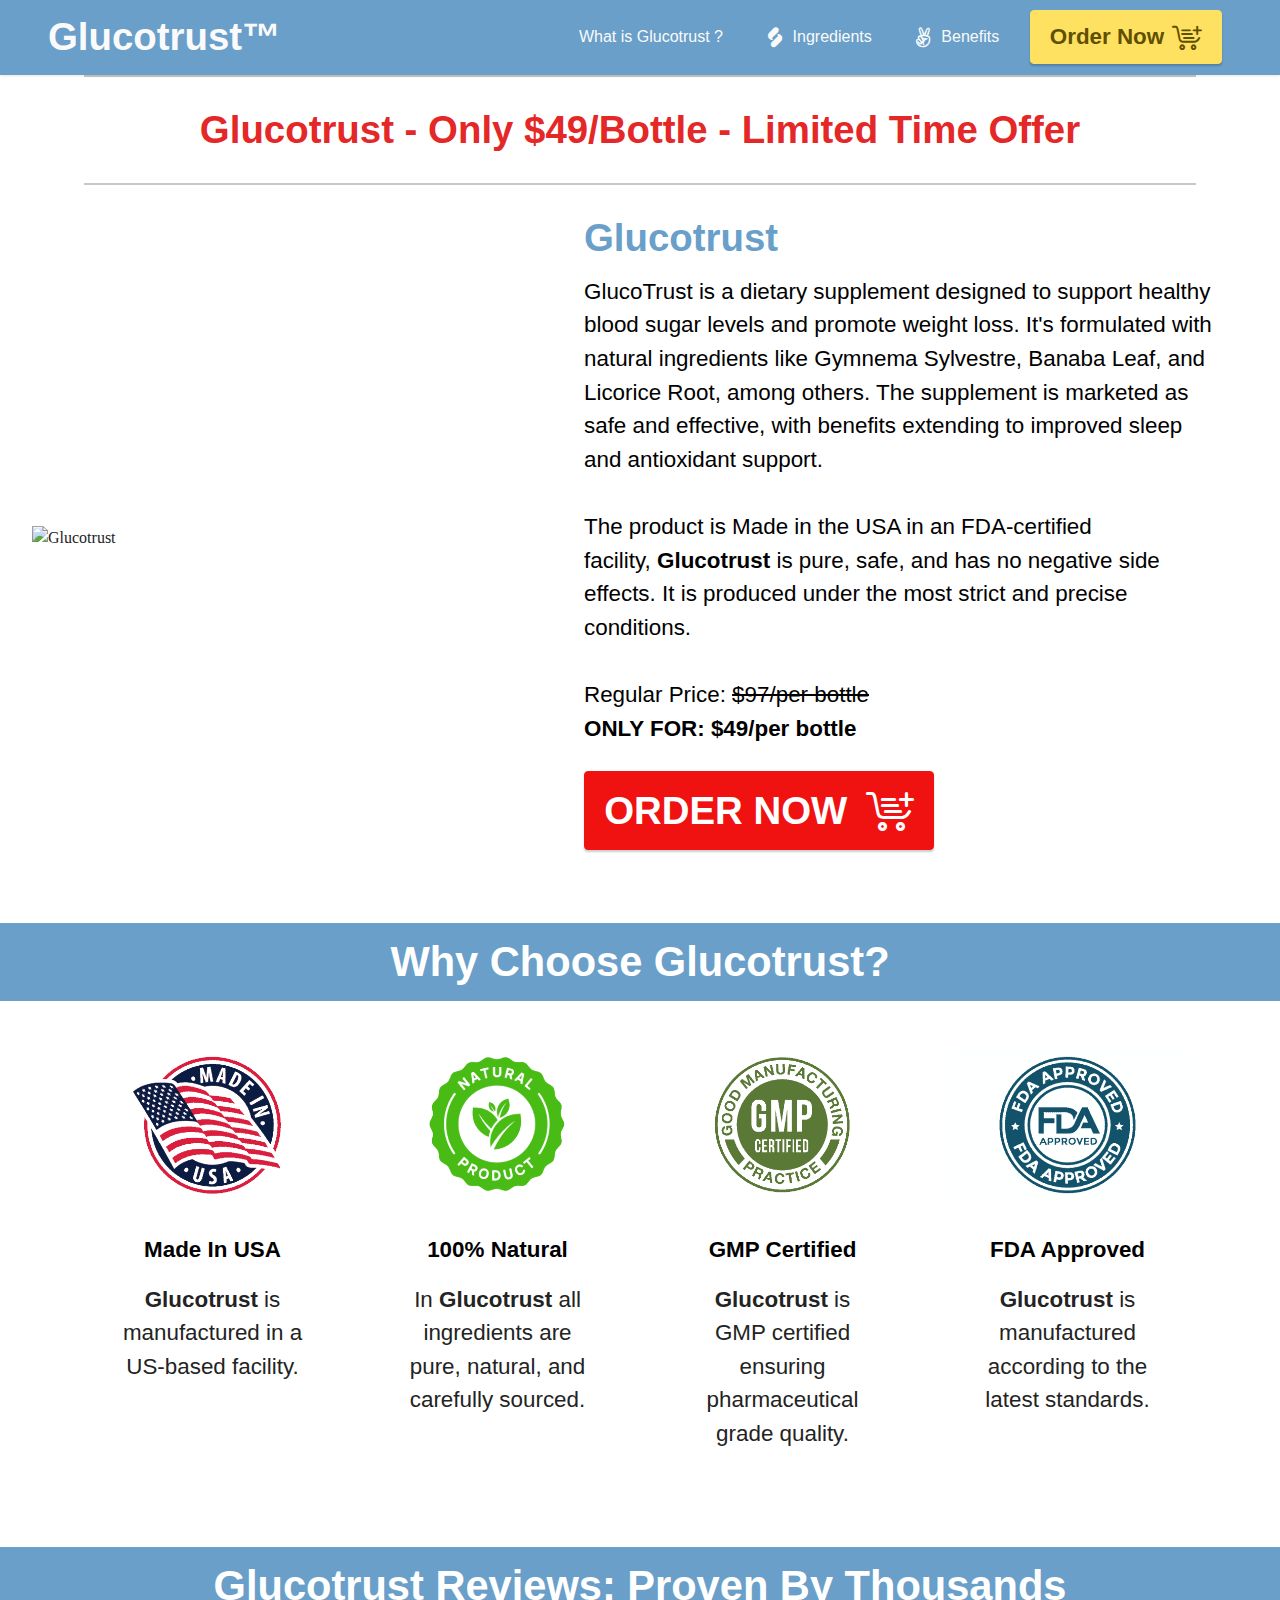
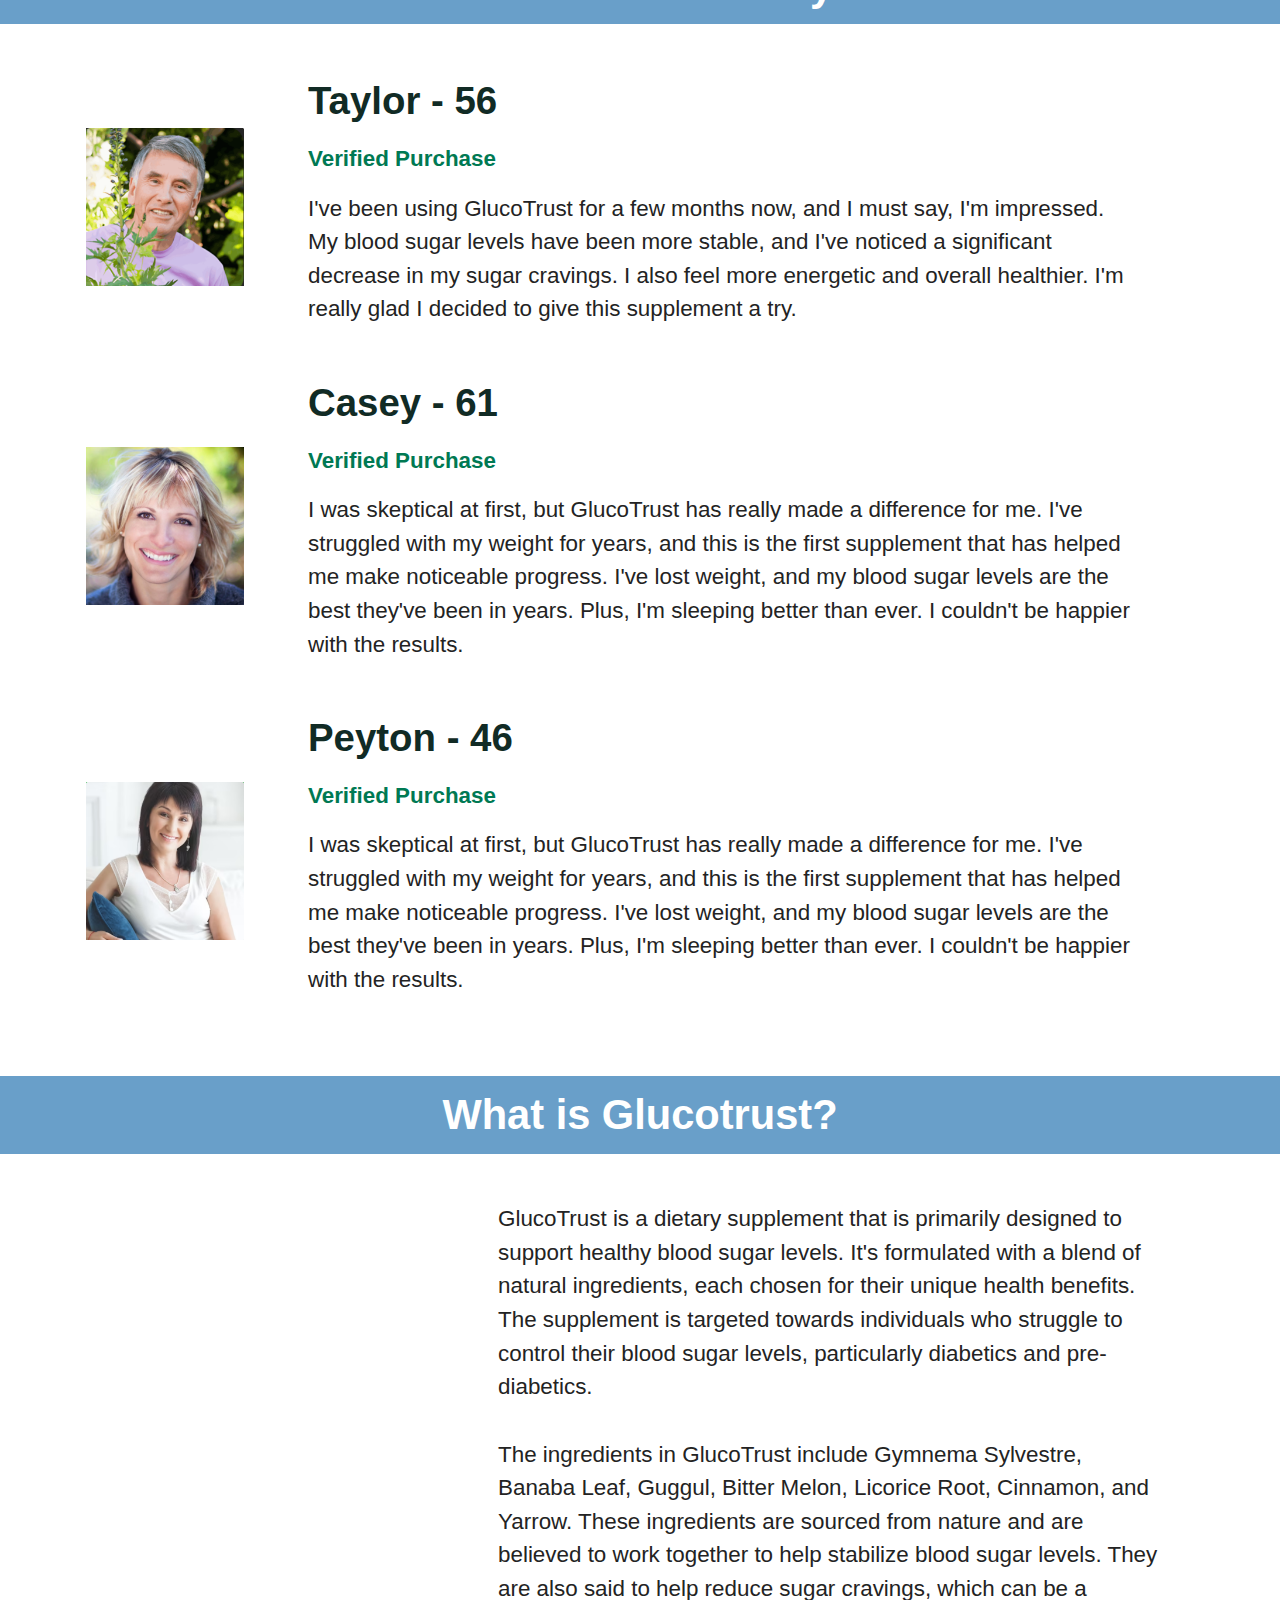
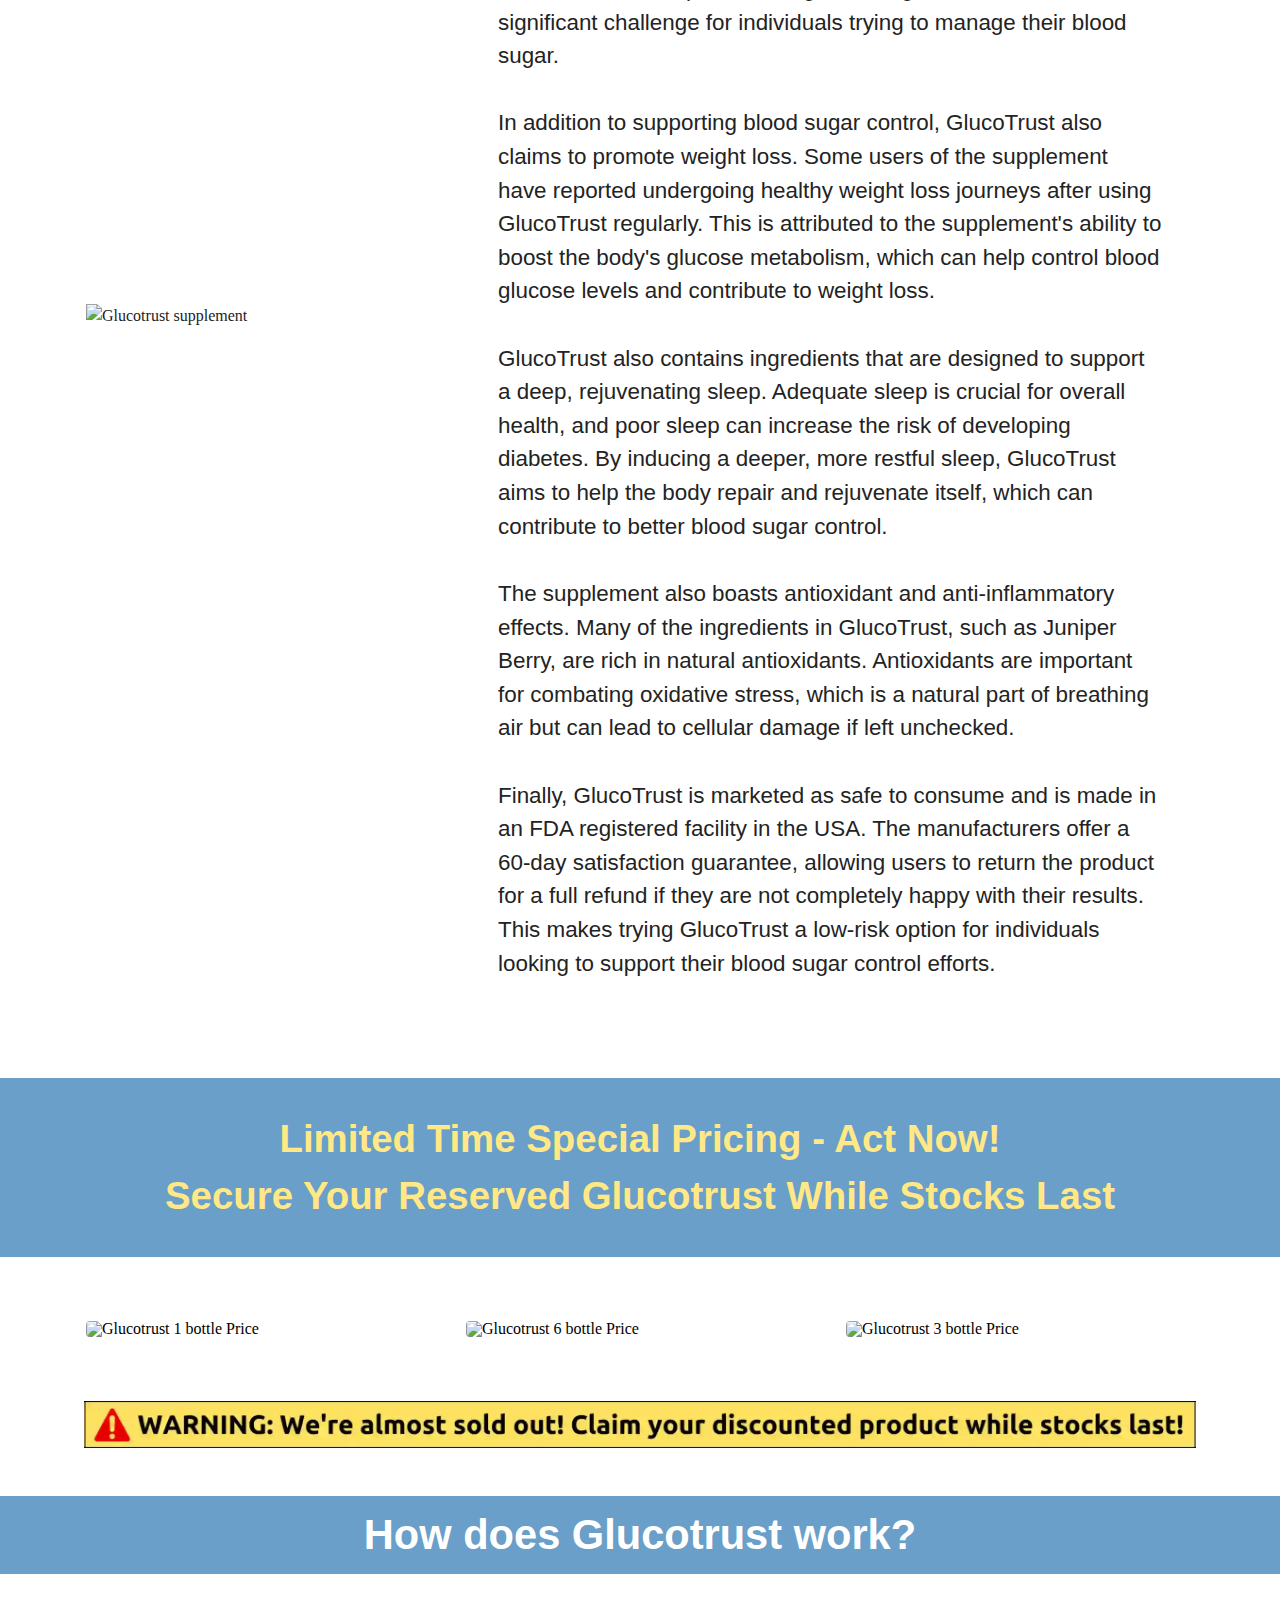
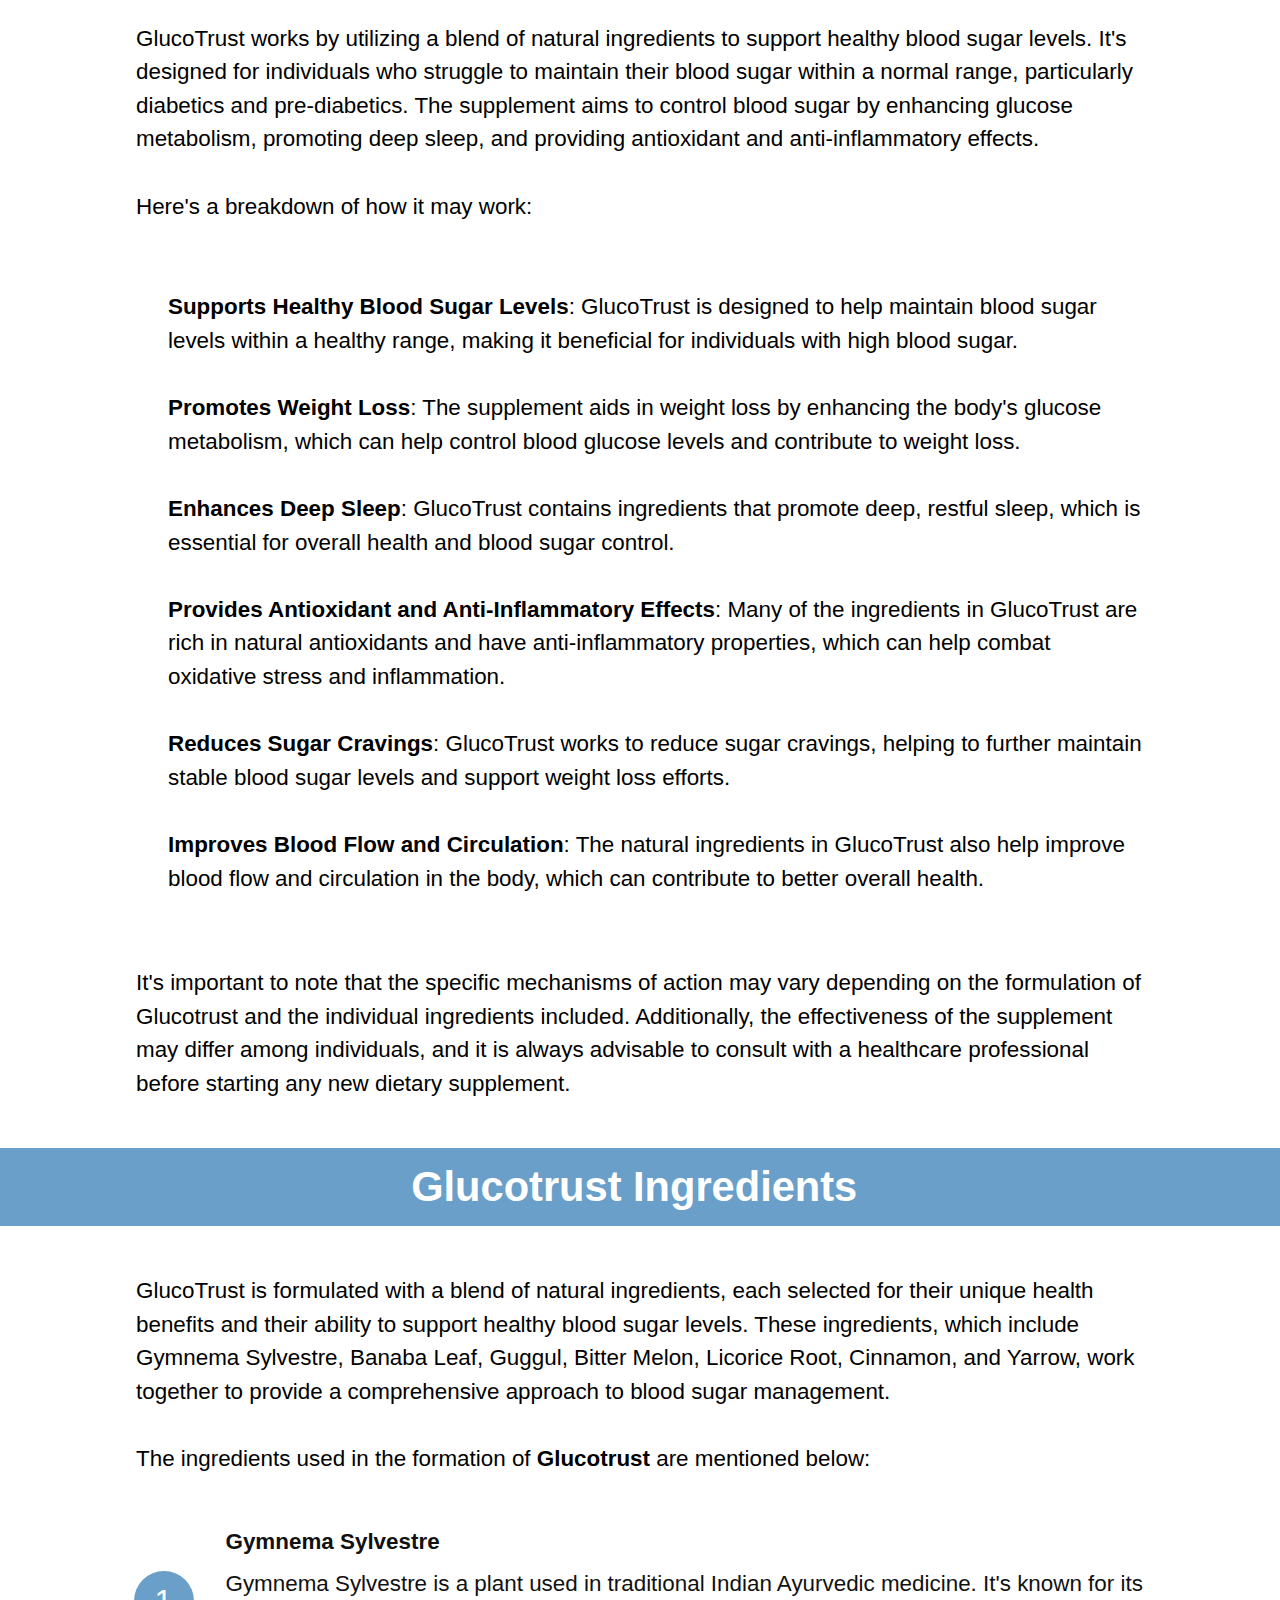
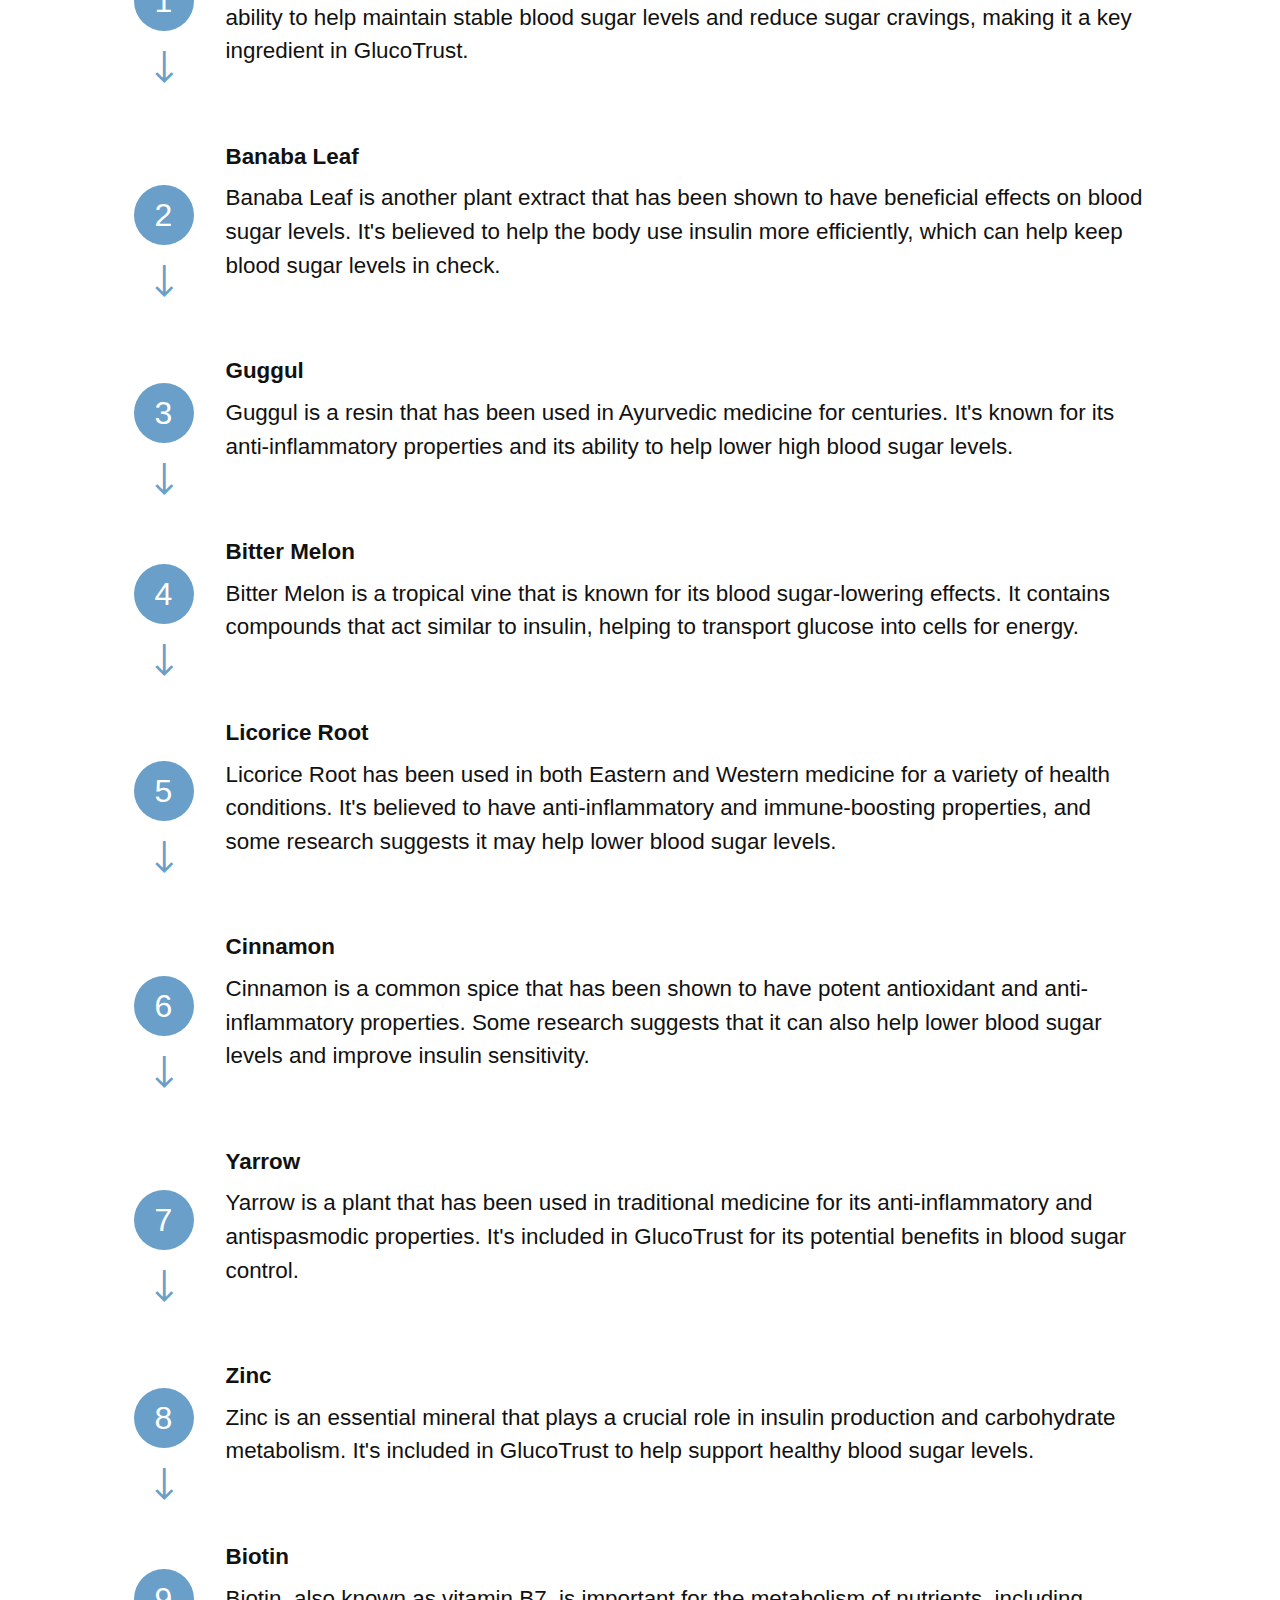
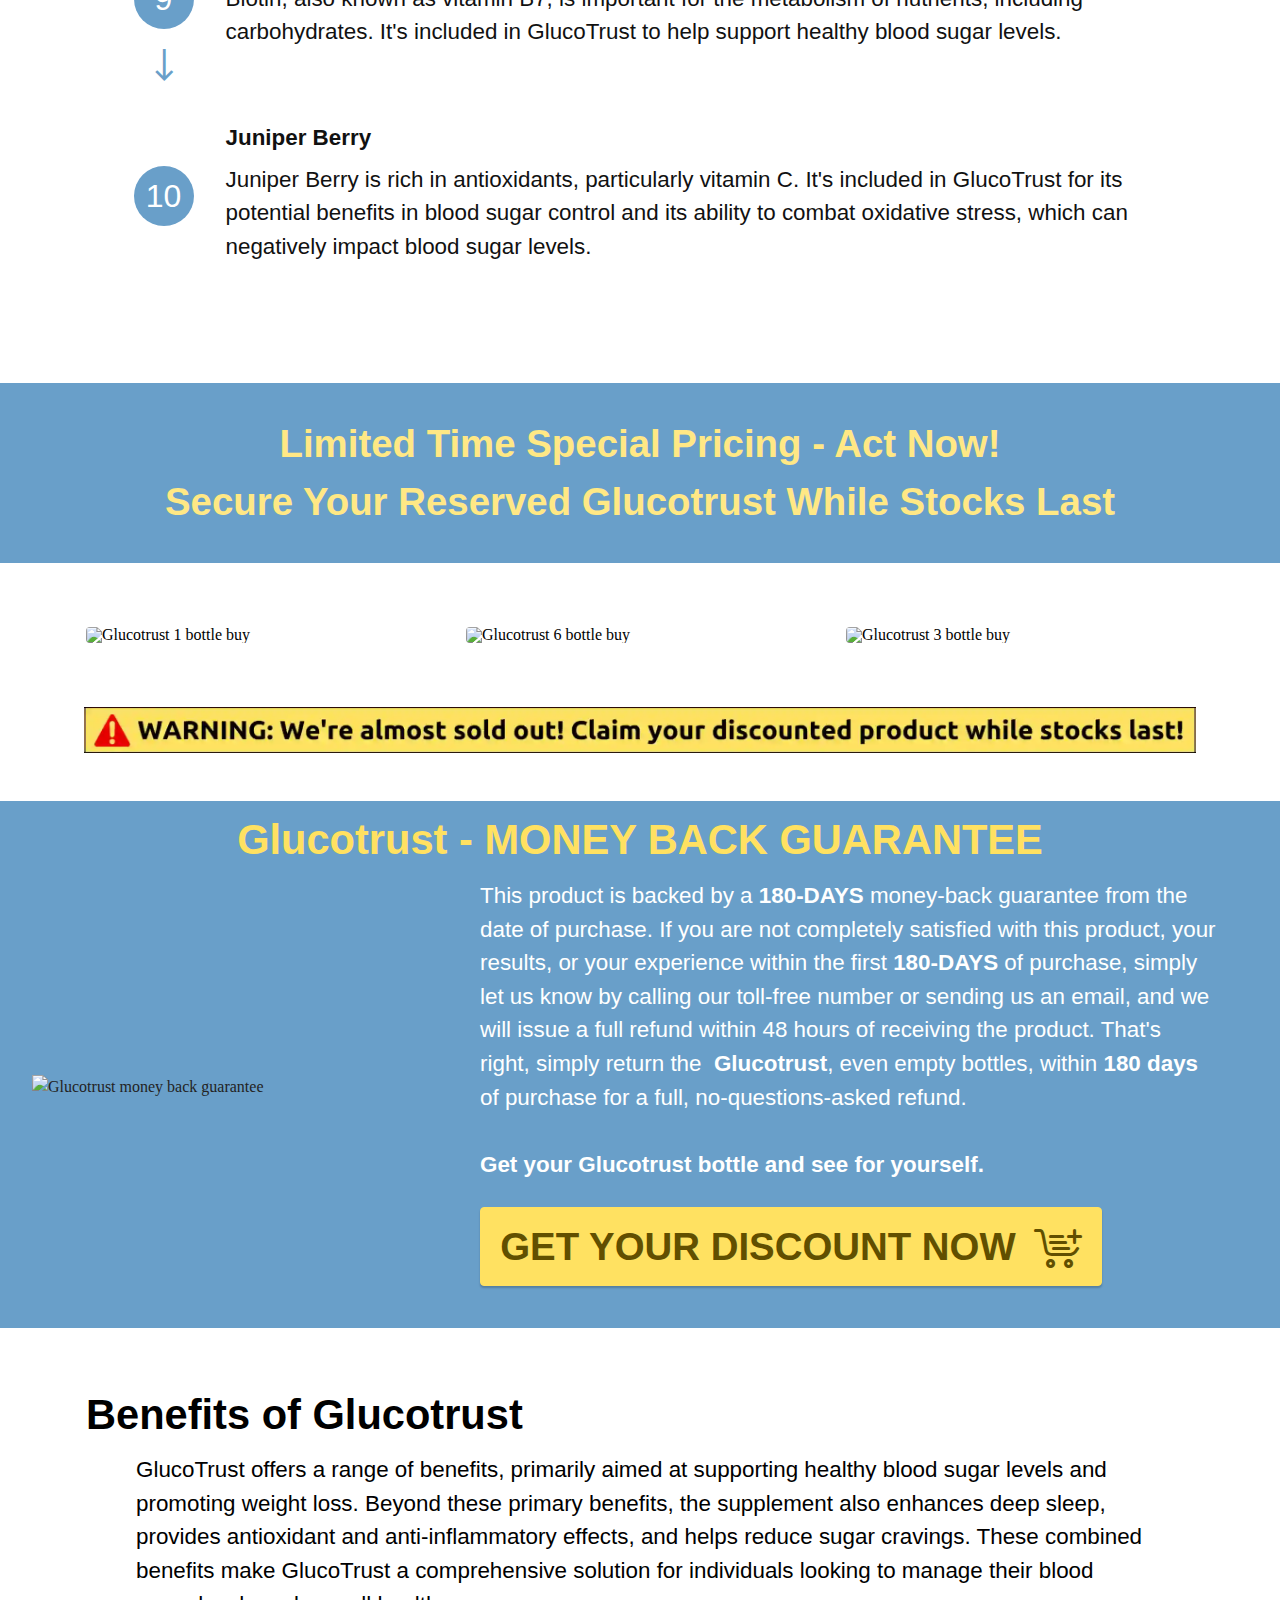
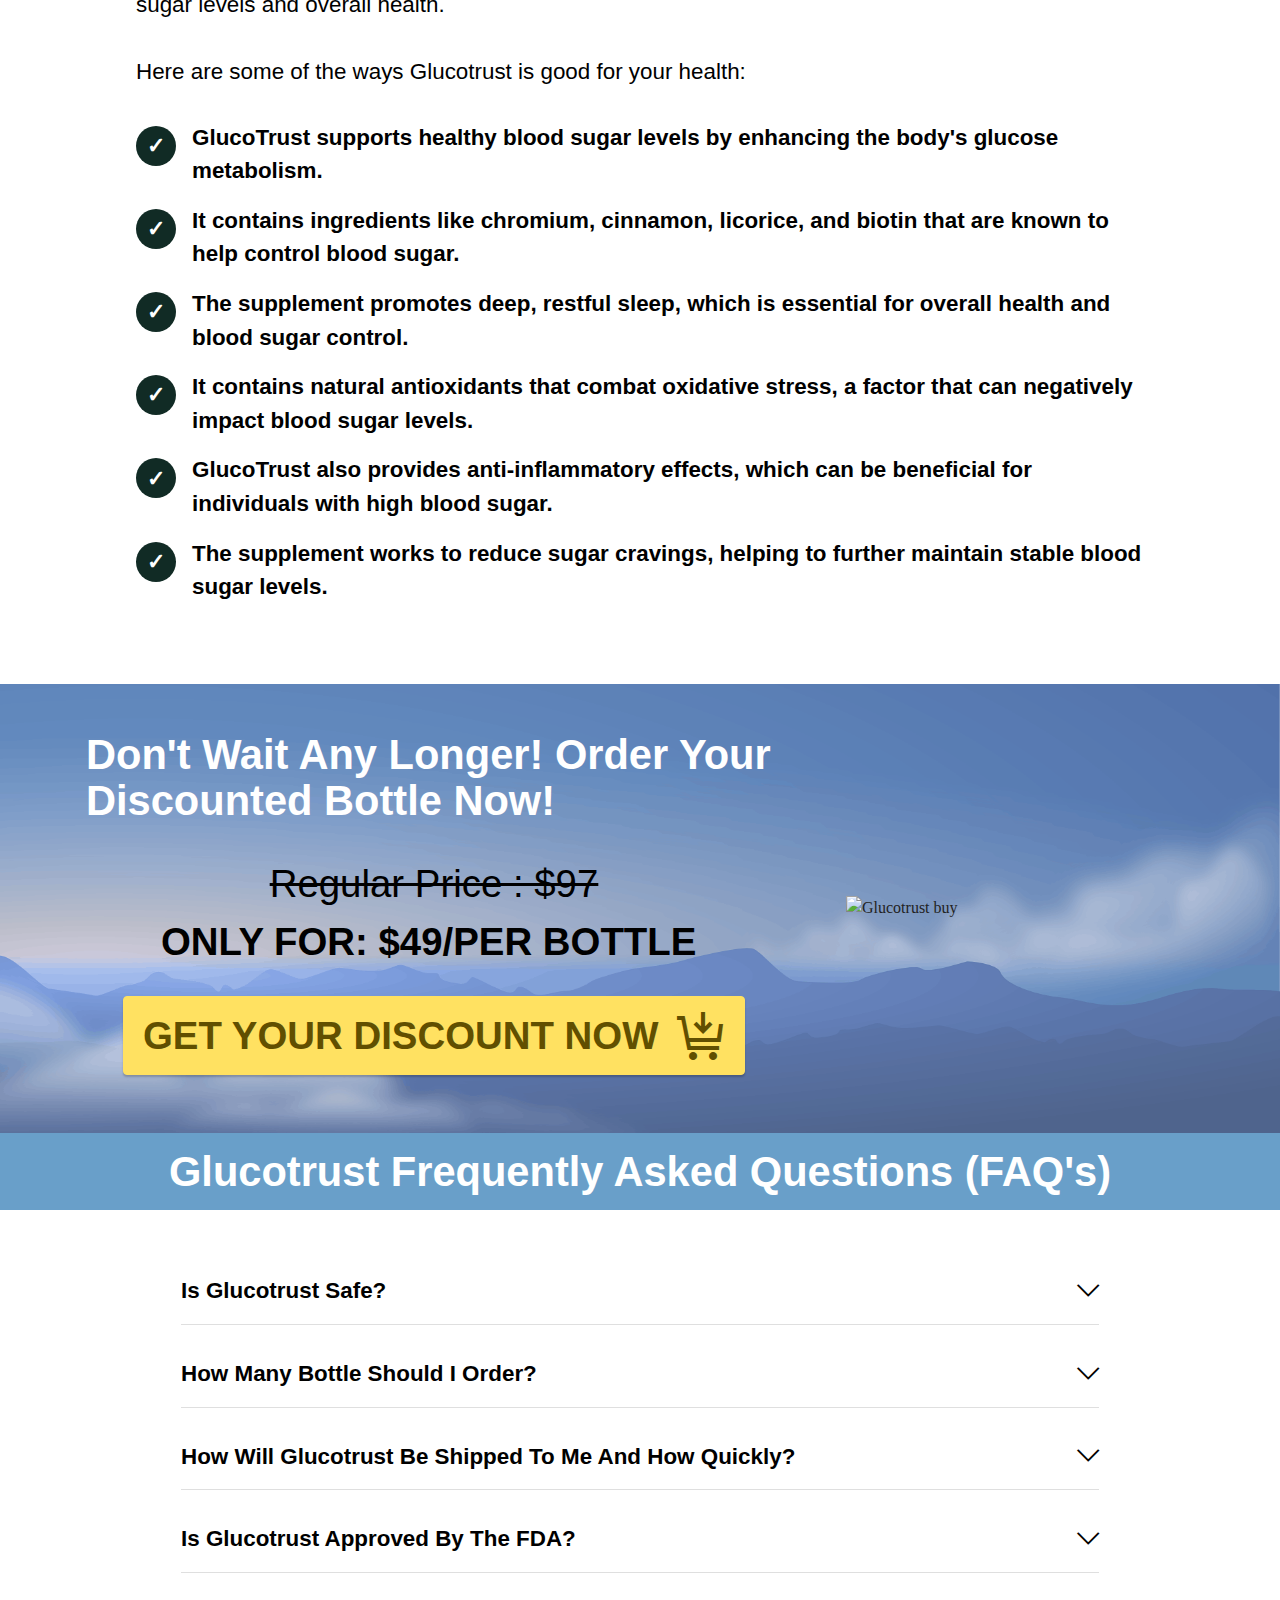
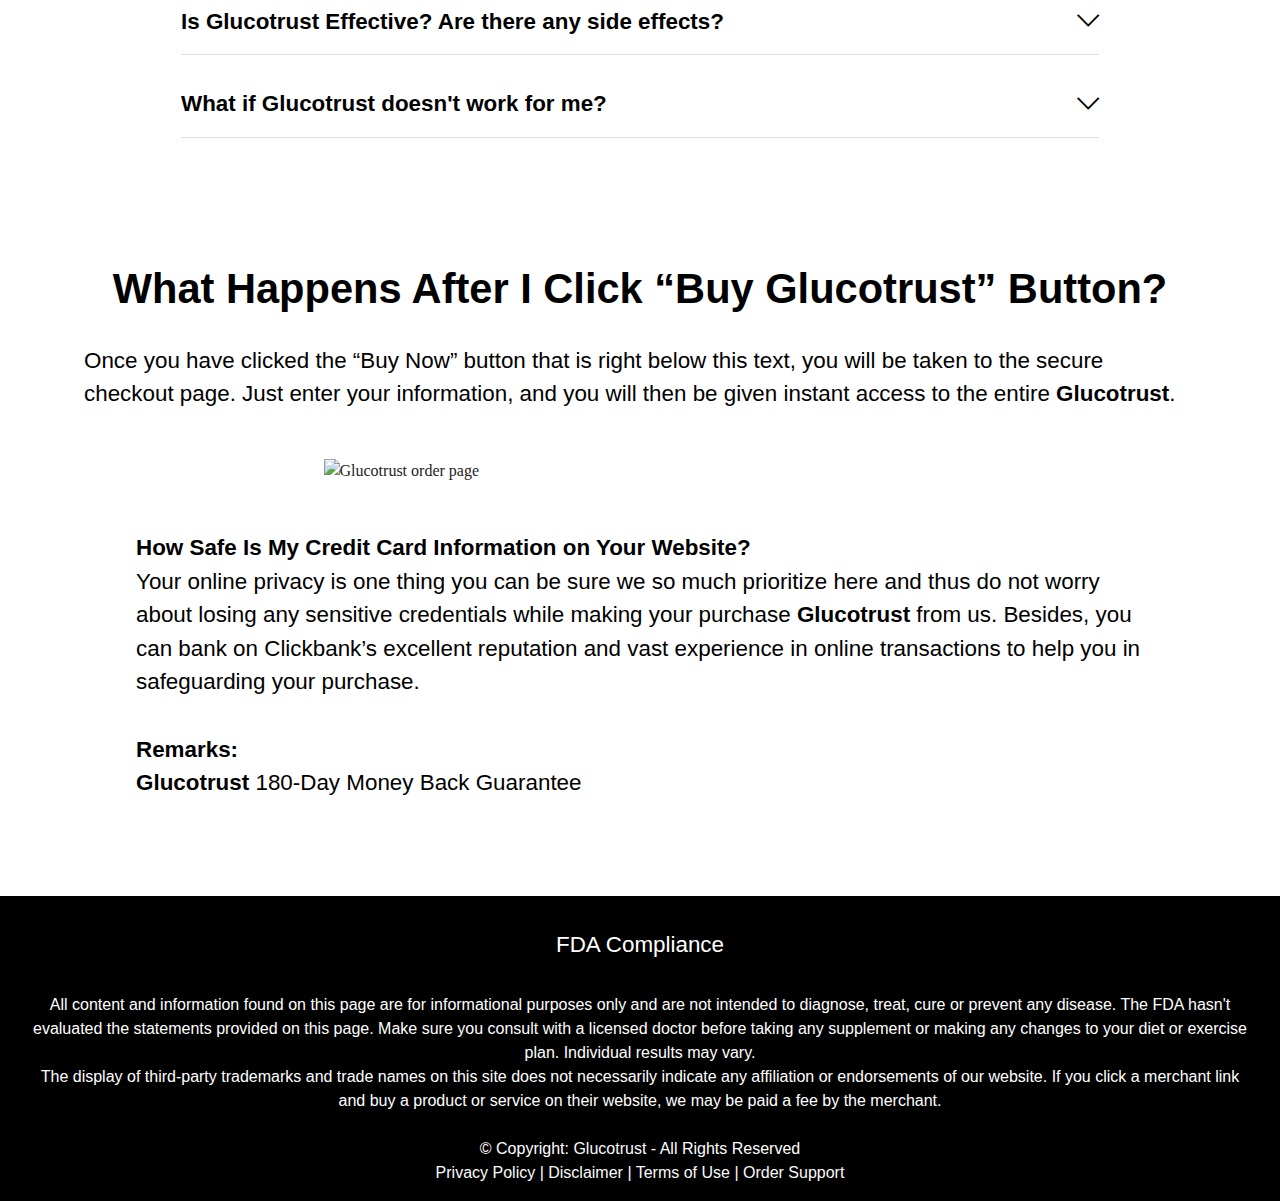
==== index.html @ 043459b4 "Add files via upload" ====
﻿<!DOCTYPE html>
<html>
  <head>
    <meta charset="UTF-8" />
    <meta http-equiv="X-UA-Compatible" content="IE=edge" />
    <meta name="twitter:card" content="summary_large_image" />
    <meta name="twitter:image:src" content="assets/images/index-meta.webp" />
    <meta property="og:image" content="assets/images/index-meta.webp" />
    <meta
      name="twitter:title"
      content="Glucotrust® - $49/Bottle | Blood Sugar Supplement"
    />
    <meta
      name="viewport"
      content="width=device-width, initial-scale=1, minimum-scale=1"
    />
    <link
      rel="shortcut icon"
      href="assets/images/health.png"
      type="image/x-icon"
    />
    <meta name="description" content="GlucoTrust is a natural blood sugar support dietary supplement that helps control glucose levels by combining plant extracts, vitamins, and minerals. Order now!" />

    <meta
      name="keywords"
      content="Glucotrust, Glucotrust supplement, buy Glucotrust"
    />
    <meta http-equiv="content-language" content="en-US" />
    <meta name="referrer" content="no-referrer" />

    <title>Glucotrust® - $49/Bottle | Blood Sugar Supplement</title>
    <link
      rel="stylesheet"
      href="assets/web/assets/mobirise-icons2/mobirise2.css"
    />
    <link
      rel="stylesheet"
      href="assets/web/assets/mobirise-icons-bold/mobirise-icons-bold.css"
    />
    <link
      rel="stylesheet"
      href="assets/web/assets/mobirise-icons/mobirise-icons.css"
    />
    <link rel="stylesheet" href="assets/bootstrap/css/bootstrap.min.css" />
    <link rel="stylesheet" href="assets/bootstrap/css/bootstrap-grid.min.css" />
    <link
      rel="stylesheet"
      href="assets/bootstrap/css/bootstrap-reboot.min.css"
    />
    <link rel="stylesheet" href="assets/parallax/jarallax.css" />
    <link rel="stylesheet" href="assets/dropdown/css/style.css" />
    <link rel="stylesheet" href="assets/socicon/css/styles.css" />
    <link rel="stylesheet" href="assets/theme/css/style.css" />
    <link
      rel="preload"
      href="css?family=Open+Sans:300,400,500,600,700,800,300i,400i,500i,600i,700i,800i&display=swap"
      as="style"
      onload="this.onload=null;this.rel='stylesheet'"
    />
    <noscript
      ><link
        rel="stylesheet"
        href="css?family=Open+Sans:300,400,500,600,700,800,300i,400i,500i,600i,700i,800i&display=swap"
    /></noscript>
    <link
      rel="preload"
      as="style"
      href="assets/mobirise/css/mbr-additional.css"
    />
    <link
      rel="stylesheet"
      href="assets/mobirise/css/mbr-additional.css"
      type="text/css"
    />
  </head>
  <body>
    <!-- Analytics -->
<!-- Google tag (gtag.js) -->
<script async src="https://www.googletagmanager.com/gtag/js?id=G-0FQEKQXRQW"></script>
<script>
  window.dataLayer = window.dataLayer || [];
  function gtag(){dataLayer.push(arguments);}
  gtag('js', new Date());

  gtag('config', 'G-0FQEKQXRQW');
</script>
    <!-- /Analytics -->

    <body
      oncontextmenu="return false"
      onmousedown="return false"
      onselectstart="return false"
    >
      <section
        data-bs-version="5.1"
        class="menu menu2 cid-tq4InqlMVv"
        once="menu"
        id="menu2-5"
      >
        <nav class="navbar navbar-dropdown navbar-expand-lg">
          <div class="container-fluid">
            <div class="navbar-brand">
              <span class="navbar-caption-wrap"
                ><a
                  class="navbar-caption text-white text-primary display-5"
                  href="https://glucotrust-my.com"
                  >Glucotrust™</a
                ></span
              >
            </div>
            <button
              class="navbar-toggler"
              type="button"
              data-toggle="collapse"
              data-bs-toggle="collapse"
              data-target="#navbarSupportedContent"
              data-bs-target="#navbarSupportedContent"
              aria-controls="navbarNavAltMarkup"
              aria-expanded="false"
              aria-label="Toggle navigation"
            >
              <div class="hamburger">
                <span></span>
                <span></span>
                <span></span>
                <span></span>
              </div>
            </button>
            <div class="collapse navbar-collapse" id="navbarSupportedContent">
              <ul class="navbar-nav nav-dropdown" data-app-modern-menu="true">
                <li class="nav-item">
                  <a
                    class="nav-link link text-white text-primary display-4"
                    href="https://glucotrust-my.coml#header2-2q"
                    >What is&nbsp;Glucotrust ?</a
                  >
                </li>
                <li class="nav-item">
                  <a
                    class="nav-link link text-white text-primary display-4"
                    href="https://glucotrust-my.coml#header2-2t"
                    ><span
                      class="socicon socicon-splice mbr-iconfont mbr-iconfont-btn"
                    ></span
                    >Ingredients</a
                  >
                </li>
                <li class="nav-item">
                  <a
                    class="nav-link link text-white text-primary display-4"
                    href="https://glucotrust-my.coml#header2-2v"
                    ><span
                      class="socicon socicon-angellist mbr-iconfont mbr-iconfont-btn"
                    ></span
                    >Benefits</a
                  >
                </li>
              </ul>

              <div class="navbar-buttons mbr-section-btn">
                <a class="btn btn-warning display-7" href="https://b81caueslr9r9y0dvgefvj4q0o.hop.clickbank.net" rel="nofollow"
                  ><span
                    class="mbrib-cart-add mbr-iconfont mbr-iconfont-btn"
                    style="font-size: 30px"
                  ></span
                  >Order Now</a
                >
              </div>
            </div>
          </div>
        </nav>
      </section>

      <section
        data-bs-version="5.1"
        class="content6 cid-tsIXAr6c7N"
        id="content6-4b"
      >
        <div class="container-fluid">
          <div class="row justify-content-center">
            <div class="col-md-12 col-lg-11">
              <hr class="line" />
              <p class="mbr-text align-center mbr-fonts-style my-4 display-5">
                <strong
                  >Glucotrust&nbsp;- Only $49/Bottle - Limited Time
                  Offer</strong
                >
              </p>
              <hr class="line" />
            </div>
          </div>
        </div>
      </section>

      <section
        data-bs-version="5.1"
        class="header11 cid-tq4NTAJ2mP"
        id="header11-8"
      >
        <div class="container-fluid">
          <div class="row justify-content-center">
            <div class="col-12 col-md-5 image-wrapper">
              <img
                class="w-100"
                src="assets/images/Glucotrust.png"
                alt="Glucotrust"
              />
            </div>
            <div class="col-12 col-md">
              <div class="text-wrapper text-center">
                <h1 class="mbr-section-title mbr-fonts-style mb-3 display-1">
                  <strong>Glucotrust</strong>
                </h1>
                <p class="mbr-text mbr-fonts-style display-7">
                  GlucoTrust is a dietary supplement designed to support healthy blood sugar levels and promote weight loss. It's formulated with natural ingredients like Gymnema Sylvestre, Banaba Leaf, and Licorice Root, among others. The supplement is marketed as safe and effective, with benefits extending to improved sleep and antioxidant support.<br /><br />The product is Made in the USA in
                  an FDA-certified facility,&nbsp;<strong>Glucotrust</strong>
                  is pure, safe, and has no negative side effects. It is
                  produced under the most strict and precise conditions.
                  <br /><br />Regular Price:&nbsp;<strike
                    >$97/per bottle</strike
                  ><br /><strong
                    >ONLY FOR:&nbsp;$49/per bottle<br
                  /></strong>
                </p>
                <div class="mbr-section-btn mt-3">
                  <a
                    class="btn btn-secondary display-5"
                    href="https://b81caueslr9r9y0dvgefvj4q0o.hop.clickbank.net" rel="nofollow"
                    ><span
                      class="mbrib-cart-add mbr-iconfont mbr-iconfont-btn"
                    ></span
                    >ORDER NOW&nbsp;</a
                  >
                </div>
              </div>
            </div>
          </div>
        </div>
      </section>

      <section
        data-bs-version="5.1"
        class="header2 cid-tqcdVhYjRP"
        id="header2-2p"
      >
        <div class="container">
          <div class="row">
            <div class="col-12 col-lg-12">
              <h2 class="mbr-section-subtitle mbr-fonts-style mb-3 display-2">
                <strong>Why Choose Glucotrust?</strong>
              </h2>
            </div>
          </div>
        </div>
      </section>

      <section
        data-bs-version="5.1"
        class="gallery3 cid-tq9zEIxjoB"
        id="gallery3-1s"
      >
        <div class="container">
          <div class="row mt-4">
            <div class="item features-image сol-12 col-md-6 col-lg-3 active">
              <div class="item-wrapper">
                <div class="item-img">
                  <img
                    src="assets/images/made-in-usa.png"
                    alt="Glucotrust made in USA"
                  />
                </div>
                <div class="item-content">
                  <h5 class="item-title mbr-fonts-style display-7">
                    <strong>Made In USA</strong>
                  </h5>

                  <p class="mbr-text mbr-fonts-style mt-3 display-7">
                    <strong>Glucotrust</strong>&nbsp;is manufactured in a
                    US-based facility.
                  </p>
                </div>
              </div>
            </div>
            <div class="item features-image сol-12 col-md-6 col-lg-3">
              <div class="item-wrapper">
                <div class="item-img">
                  <img
                    src="assets/images/natural-product.png"
                    alt="Glucotrust all natural "
                    data-slide-to="1"
                    data-bs-slide-to="1"
                  />
                </div>
                <div class="item-content">
                  <h5 class="item-title mbr-fonts-style display-7">
                    <strong>100% Natural</strong>
                  </h5>

                  <p class="mbr-text mbr-fonts-style mt-3 display-7">
                    In <strong>Glucotrust</strong>&nbsp;all ingredients are
                    pure, natural, and carefully sourced.
                  </p>
                </div>
              </div>
            </div>
            <div class="item features-image сol-12 col-md-6 col-lg-3">
              <div class="item-wrapper">
                <div class="item-img">
                  <img
                    src="assets/images/gmp-certified.png"
                    alt="Glucotrust GMP certified"
                    data-slide-to="2"
                    data-bs-slide-to="2"
                  />
                </div>
                <div class="item-content">
                  <h5 class="item-title mbr-fonts-style display-7">
                    <strong
                      ><a
                        href="https://en.wikipedia.org/wiki/Good_manufacturing_practice"
                        class="text-primary"
                        target="_blank"
                        ><b>GMP</b></a
                      >
                      Certified</strong
                    >
                  </h5>

                  <p class="mbr-text mbr-fonts-style mt-3 display-7">
                    <strong>Glucotrust</strong>&nbsp;is GMP certified
                    ensuring pharmaceutical grade quality.
                  </p>
                </div>
              </div>
            </div>

            <div class="item features-image сol-12 col-md-6 col-lg-3">
              <div class="item-wrapper">
                <div class="item-img">
                  <img
                    src="assets/images/fda-approved.png"
                    alt="Glucotrust FDA approved "
                    title=""
                  />
                </div>
                <div class="item-content">
                  <h5 class="item-title mbr-fonts-style display-7">
                    <strong
                      ><a
                        href="https://www.usa.gov/federal-agencies/food-and-drug-administration"
                        class="text-primary"
                        target="_blank"
                        ><b>FDA</b></a
                      >
                      Approved</strong
                    >
                  </h5>

                  <p class="mbr-text mbr-fonts-style mt-3 display-7">
                    <strong>Glucotrust&nbsp;</strong>is manufactured
                    according to the latest standards.
                  </p>
                </div>
              </div>
            </div>
          </div>
        </div>
      </section>

      <section
        data-bs-version="5.1"
        class="header2 cid-tqcaJFzJom"
        id="header2-2o"
      >
        <div class="container">
          <div class="row">
            <div class="col-12 col-lg-12">
              <h2 class="mbr-section-subtitle mbr-fonts-style mb-3 display-2">
                <strong>Glucotrust Reviews: Proven By Thousands</strong>
              </h2>
            </div>
          </div>
        </div>
      </section>

      <section
        data-bs-version="5.1"
        class="team2 cid-tsB1ofKIXZ"
        xmlns="http://www.w3.org/1999/html"
        id="team2-44"
      >
        <div class="container">
          <div class="card">
            <div class="card-wrapper">
              <div class="row align-items-center">
                <div class="col-12 col-md-2">
                  <div class="image-wrapper">
                    <img
                      src="assets/images/taylor.png"
                      alt="Glucotrust customer reviews"
                    />
                  </div>
                </div>
                <div class="col-12 col-md">
                  <div class="card-box">
                    <h5 class="card-title mbr-fonts-style m-0 mb-3 display-5">
                      <strong>Taylor - 56</strong>
                    </h5>
                    <h6 class="card-subtitle mbr-fonts-style mb-3 display-7">
                      <strong>Verified Purchase</strong>
                    </h6>
                    <p class="mbr-text mbr-fonts-style display-7">
                      I've been using GlucoTrust for a few months now, and I must say, I'm impressed. My blood sugar levels have been more stable, and I've noticed a significant decrease in my sugar cravings. I also feel more energetic and overall healthier. I'm really glad I decided to give this supplement a try.
                    </p>
                  </div>
                </div>
              </div>
            </div>
          </div>
          <div class="card">
            <div class="card-wrapper">
              <div class="row align-items-center">
                <div class="col-12 col-md-2">
                  <div class="image-wrapper">
                    <img
                      src="assets/images/casey.png"
                      alt="Glucotrust reviews "
                    />
                  </div>
                </div>
                <div class="col-12 col-md">
                  <div class="card-box">
                    <h5 class="card-title mbr-fonts-style m-0 mb-3 display-5">
                      <strong>Casey - 61</strong>
                    </h5>
                    <h6 class="card-subtitle mbr-fonts-style mb-3 display-7">
                      <strong>Verified Purchase</strong>
                    </h6>
                    <p class="mbr-text mbr-fonts-style display-7">
                      I was skeptical at first, but GlucoTrust has really made a difference for me. I've struggled with my weight for years, and this is the first supplement that has helped me make noticeable progress. I've lost weight, and my blood sugar levels are the best they've been in years. Plus, I'm sleeping better than ever. I couldn't be happier with the results.
                    </p>
                  </div>
                </div>
              </div>
            </div>
          </div>
          <div class="card">
            <div class="card-wrapper">
              <div class="row align-items-center">
                <div class="col-12 col-md-2">
                  <div class="image-wrapper">
                    <img
                      src="assets/images/peyton.png"
                      alt="Glucotrust review 2"
                    />
                  </div>
                </div>
                <div class="col-12 col-md">
                  <div class="card-box">
                    <h5 class="card-title mbr-fonts-style m-0 mb-3 display-5">
                      <div><strong>Peyton - 46</strong></div>
                      <div><strong> </strong></div>
                      <div></div>
                    </h5>
                    <h6 class="card-subtitle mbr-fonts-style mb-3 display-7">
                      <strong>Verified Purchase</strong>
                    </h6>
                    <p class="mbr-text mbr-fonts-style display-7">
                      I was skeptical at first, but GlucoTrust has really made a difference for me. I've struggled with my weight for years, and this is the first supplement that has helped me make noticeable progress. I've lost weight, and my blood sugar levels are the best they've been in years. Plus, I'm sleeping better than ever. I couldn't be happier with the results.
                    </p>
                  </div>
                </div>
              </div>
            </div>
          </div>
        </div>
      </section>

      <section
        data-bs-version="5.1"
        class="header2 cid-tqcdW1X7Q0"
        id="header2-2q"
      >
        <div class="container">
          <div class="row justify-content-center">
            <div class="col-12 col-lg-12">
              <h2 class="mbr-section-subtitle mbr-fonts-style mb-3 display-2">
                <strong>What is Glucotrust?</strong>
              </h2>
            </div>
          </div>
        </div>
      </section>

      <section
        data-bs-version="5.1"
        class="header11 cid-tq5ciUdmyc"
        id="header11-k"
      >
        <div class="container">
          <div class="row justify-content-center">
            <div class="col-12 col-md-4 image-wrapper">
              <img
                class="w-100"
                src="assets/images/Glucotrust-supplement.png"
                alt="Glucotrust supplement "
              />
            </div>
            <div class="col-12 col-md">
              <div class="text-wrapper text-center">
                <p class="mbr-text mbr-fonts-style display-7">
                   GlucoTrust is a dietary supplement that is primarily designed to support healthy blood sugar levels. It's formulated with a blend of natural ingredients, each chosen for their unique health benefits. The supplement is targeted towards individuals who struggle to control their blood sugar levels, particularly diabetics and pre-diabetics.<br /><br />
                   The ingredients in GlucoTrust include Gymnema Sylvestre, Banaba Leaf, Guggul, Bitter Melon, Licorice Root, Cinnamon, and Yarrow. These ingredients are sourced from nature and are believed to work together to help stabilize blood sugar levels. They are also said to help reduce sugar cravings, which can be a significant challenge for individuals trying to manage their blood sugar.<br /><br />
                   In addition to supporting blood sugar control, GlucoTrust also claims to promote weight loss. Some users of the supplement have reported undergoing healthy weight loss journeys after using GlucoTrust regularly. This is attributed to the supplement's ability to boost the body's glucose metabolism, which can help control blood glucose levels and contribute to weight loss.<br /><br />
                   GlucoTrust also contains ingredients that are designed to support a deep, rejuvenating sleep. Adequate sleep is crucial for overall health, and poor sleep can increase the risk of developing diabetes. By inducing a deeper, more restful sleep, GlucoTrust aims to help the body repair and rejuvenate itself, which can contribute to better blood sugar control.<br /><br />
                   The supplement also boasts antioxidant and anti-inflammatory effects. Many of the ingredients in GlucoTrust, such as Juniper Berry, are rich in natural antioxidants. Antioxidants are important for combating oxidative stress, which is a natural part of breathing air but can lead to cellular damage if left unchecked.<br /><br />
                   Finally, GlucoTrust is marketed as safe to consume and is made in an FDA registered facility in the USA. The manufacturers offer a 60-day satisfaction guarantee, allowing users to return the product for a full refund if they are not completely happy with their results. This makes trying GlucoTrust a low-risk option for individuals looking to support their blood sugar control efforts.<br /><br />
                  
                </p>
              </div>
            </div>
          </div>
        </div>
      </section>

      <section
        data-bs-version="5.1"
        class="content4 cid-tq5hnmpgXQ"
        id="content4-r"
      >
        <div class="container">
          <div class="row justify-content-center">
            <div class="title col-md-12 col-lg-12">
              <h3
                class="mbr-section-title mbr-fonts-style align-center mb-4 display-5"
              >
                <strong>Limited Time Special Pricing - Act Now!</strong
                ><br /><strong
                  >Secure Your Reserved Glucotrust While Stocks Last</strong
                >
              </h3>
            </div>
          </div>
        </div>
      </section>

      <section
        data-bs-version="5.1"
        class="gallery3 cid-ts9jmCFnb3"
        id="gallery3-3x"
      >
        <div class="container">
          <div class="row mt-4">
            <div class="item features-image сol-12 col-md-6 col-lg-4">
              <div class="item-wrapper">
                <div class="item-img">
                  <a href="https://b81caueslr9r9y0dvgefvj4q0o.hop.clickbank.net" rel="nofollow"
                    ><img
                      src="assets/images/Glucotrust-price1.png"
                      alt="Glucotrust 1 bottle Price"
                  /></a>
                </div>
              </div>
            </div>
            <div class="item features-image сol-12 col-md-6 col-lg-4">
              <div class="item-wrapper">
                <div class="item-img">
                  <a href="https://b81caueslr9r9y0dvgefvj4q0o.hop.clickbank.net" rel="nofollow"
                    ><img
                      src="assets/images/Glucotrust-price6.png"
                      alt="Glucotrust 6 bottle Price"
                  /></a>
                </div>
              </div>
            </div>
            <div class="item features-image сol-12 col-md-6 col-lg-4">
              <div class="item-wrapper">
                <div class="item-img">
                  <a href="https://b81caueslr9r9y0dvgefvj4q0o.hop.clickbank.net" rel="nofollow"
                    ><img
                      src="assets/images/Glucotrust-price3.png"
                      alt="Glucotrust 3 bottle Price"
                  /></a>
                </div>
              </div>
            </div>
          </div>
        </div>
      </section>

      <section
        data-bs-version="5.1"
        class="image3 cid-tqcleBG8II"
        id="image3-2y"
      >
        <div class="container-fluid">
          <div class="row justify-content-center">
            <div class="col-12 col-lg-11">
              <div class="image-wrapper">
                <img
                  src="assets/images/warning-for-stocks.webp"
                  alt="Glucotrust stocks warning"
                />
              </div>
            </div>
          </div>
        </div>
      </section>

      <section
        data-bs-version="5.1"
        class="header2 cid-tqcdWhOz2N"
        id="header2-2r"
      >
        <div class="container">
          <div class="row">
            <div class="col-12 col-lg-12">
              <h2 class="mbr-section-subtitle mbr-fonts-style mb-3 display-2">
                <strong>How does Glucotrust work?</strong>
              </h2>
            </div>
          </div>
        </div>
      </section>

      <section
        data-bs-version="5.1"
        class="content5 cid-tq5jVQJroy"
        id="content5-s"
      >
        <div class="container-fluid">
          <div class="row justify-content-center">
            <div class="col-md-12 col-lg-10">
              <div class="mbr-text mbr-fonts-style display-7">
                GlucoTrust works by utilizing a blend of natural ingredients to support healthy blood sugar levels. It's designed for individuals who struggle to maintain their blood sugar within a normal range, particularly diabetics and pre-diabetics. The supplement aims to control blood sugar by enhancing glucose metabolism, promoting deep sleep, and providing antioxidant and anti-inflammatory effects.
                <br /><br>
                Here's a breakdown of how it may work:
                <ul>
                  <br />
                  <br />
                  <strong>Supports Healthy Blood Sugar Levels</strong>: GlucoTrust is designed to help maintain blood sugar levels within a healthy range, making it beneficial for individuals with high blood sugar.
                  <br />
                  <br />
                  <strong>Promotes Weight Loss</strong>: The supplement aids in weight loss by enhancing the body's glucose metabolism, which can help control blood glucose levels and contribute to weight loss.
                  <br />
                  <br />
                  <strong>Enhances Deep Sleep</strong>: GlucoTrust contains ingredients that promote deep, restful sleep, which is essential for overall health and blood sugar control.
                  <br />
                  <br />
                  <strong>Provides Antioxidant and Anti-Inflammatory Effects</strong>: Many of the ingredients in GlucoTrust are rich in natural antioxidants and have anti-inflammatory properties, which can help combat oxidative stress and inflammation.
                  <br />
                  <br />
                  <strong>Reduces Sugar Cravings</strong>: GlucoTrust works to reduce sugar cravings, helping to further maintain stable blood sugar levels and support weight loss efforts.
                  <br />
                  <br />
                  <strong>Improves Blood Flow and Circulation</strong>: The natural ingredients in GlucoTrust also help improve blood flow and circulation in the body, which can contribute to better overall health.
                  <br />
                  <br />
                  
                </ul>
                It's important to note that the specific mechanisms
                of action may vary depending on the formulation of Glucotrust
                and the individual ingredients included. Additionally, the
                effectiveness of the supplement may differ among individuals,
                and it is always advisable to consult with a healthcare
                professional before starting any new dietary supplement.
                <br />
              </div>
            </div>
          </div>
        </div>
      </section>

      <section
        data-bs-version="5.1"
        class="header2 cid-tqcdWGxuGb"
        id="header2-2t"
      >
        <div class="container">
          <div class="row">
            <div class="col-12 col-lg-12">
              <h2 class="mbr-section-subtitle mbr-fonts-style mb-3 display-2">
                <strong>Glucotrust Ingredients&nbsp;</strong>
              </h2>
            </div>
          </div>
        </div>
      </section>

      <section
        data-bs-version="5.1"
        class="content5 cid-tq9NWwEcaD"
        id="content5-1x"
      >
        <div class="container-fluid">
          <div class="row justify-content-center">
            <div class="col-md-12 col-lg-10">
              <p class="mbr-text mbr-fonts-style display-7">
                GlucoTrust is formulated with a blend of natural ingredients, each selected for their unique health benefits and their ability to support healthy blood sugar levels. These ingredients, which include Gymnema Sylvestre, Banaba Leaf, Guggul, Bitter Melon, Licorice Root, Cinnamon, and Yarrow, work together to provide a comprehensive approach to blood sugar management.<br /><br />The ingredients used in the
                formation of&nbsp;<strong>Glucotrust&nbsp;</strong>are
                mentioned below:<br /><br />
              </p>
            </div>
          </div>
        </div>
      </section>

      <section
        data-bs-version="5.1"
        class="features19 cid-tsI210zzHH"
        id="features20-4a"
      >
        <div class="container">
          <div class="row justify-content-center">
            <div class="col-12 col-md-11">
               
              <div class="item mbr-flex">
                <div class="icon-box">
                  <span class="step-number mbr-fonts-style display-5"
                    >1</span
                  >
                </div>
                <div class="text-box">
                  <h4
                    class="icon-title card-title mbr-black mbr-fonts-style display-7"
                  >
                    <strong>Gymnema Sylvestre</strong>
                  </h4>
                  <h5 class="icon-text mbr-black mbr-fonts-style display-7">
                    Gymnema Sylvestre is a plant used in traditional Indian Ayurvedic medicine. It's known for its ability to help maintain stable blood sugar levels and reduce sugar cravings, making it a key ingredient in GlucoTrust.
                    <div></div>
                  </h5>
                </div>
              </div>
               
              <div class="item mbr-flex">
                <div class="icon-box">
                  <span class="step-number mbr-fonts-style display-5"
                    >2</span
                  >
                </div>
                <div class="text-box">
                  <h4
                    class="icon-title card-title mbr-black mbr-fonts-style display-7"
                  >
                    <strong>Banaba Leaf</strong>
                  </h4>
                  <h5 class="icon-text mbr-black mbr-fonts-style display-7">
                    Banaba Leaf is another plant extract that has been shown to have beneficial effects on blood sugar levels. It's believed to help the body use insulin more efficiently, which can help keep blood sugar levels in check.
                    <div></div>
                  </h5>
                </div>
              </div>
               
              <div class="item mbr-flex">
                <div class="icon-box">
                  <span class="step-number mbr-fonts-style display-5"
                    >3</span
                  >
                </div>
                <div class="text-box">
                  <h4
                    class="icon-title card-title mbr-black mbr-fonts-style display-7"
                  >
                    <strong>Guggul</strong>
                  </h4>
                  <h5 class="icon-text mbr-black mbr-fonts-style display-7">
                    Guggul is a resin that has been used in Ayurvedic medicine for centuries. It's known for its anti-inflammatory properties and its ability to help lower high blood sugar levels.
                    <div></div>
                  </h5>
                </div>
              </div>
               
              <div class="item mbr-flex">
                <div class="icon-box">
                  <span class="step-number mbr-fonts-style display-5"
                    >4</span
                  >
                </div>
                <div class="text-box">
                  <h4
                    class="icon-title card-title mbr-black mbr-fonts-style display-7"
                  >
                    <strong>Bitter Melon</strong>
                  </h4>
                  <h5 class="icon-text mbr-black mbr-fonts-style display-7">
                    Bitter Melon is a tropical vine that is known for its blood sugar-lowering effects. It contains compounds that act similar to insulin, helping to transport glucose into cells for energy.
                    <div></div>
                  </h5>
                </div>
              </div>
               
              <div class="item mbr-flex">
                <div class="icon-box">
                  <span class="step-number mbr-fonts-style display-5"
                    >5</span
                  >
                </div>
                <div class="text-box">
                  <h4
                    class="icon-title card-title mbr-black mbr-fonts-style display-7"
                  >
                    <strong>Licorice Root</strong>
                  </h4>
                  <h5 class="icon-text mbr-black mbr-fonts-style display-7">
                    Licorice Root has been used in both Eastern and Western medicine for a variety of health conditions. It's believed to have anti-inflammatory and immune-boosting properties, and some research suggests it may help lower blood sugar levels.
                    <div></div>
                  </h5>
                </div>
              </div>
               
              <div class="item mbr-flex">
                <div class="icon-box">
                  <span class="step-number mbr-fonts-style display-5"
                    >6</span
                  >
                </div>
                <div class="text-box">
                  <h4
                    class="icon-title card-title mbr-black mbr-fonts-style display-7"
                  >
                    <strong>Cinnamon</strong>
                  </h4>
                  <h5 class="icon-text mbr-black mbr-fonts-style display-7">
                    Cinnamon is a common spice that has been shown to have potent antioxidant and anti-inflammatory properties. Some research suggests that it can also help lower blood sugar levels and improve insulin sensitivity.
                    <div></div>
                  </h5>
                </div>
              </div>
               
              <div class="item mbr-flex">
                <div class="icon-box">
                  <span class="step-number mbr-fonts-style display-5"
                    >7</span
                  >
                </div>
                <div class="text-box">
                  <h4
                    class="icon-title card-title mbr-black mbr-fonts-style display-7"
                  >
                    <strong>Yarrow</strong>
                  </h4>
                  <h5 class="icon-text mbr-black mbr-fonts-style display-7">
                    Yarrow is a plant that has been used in traditional medicine for its anti-inflammatory and antispasmodic properties. It's included in GlucoTrust for its potential benefits in blood sugar control.
                    <div></div>
                  </h5>
                </div>
              </div>
               
              <div class="item mbr-flex">
                <div class="icon-box">
                  <span class="step-number mbr-fonts-style display-5"
                    >8</span
                  >
                </div>
                <div class="text-box">
                  <h4
                    class="icon-title card-title mbr-black mbr-fonts-style display-7"
                  >
                    <strong>Zinc</strong>
                  </h4>
                  <h5 class="icon-text mbr-black mbr-fonts-style display-7">
                    Zinc is an essential mineral that plays a crucial role in insulin production and carbohydrate metabolism. It's included in GlucoTrust to help support healthy blood sugar levels.
                    <div></div>
                  </h5>
                </div>
              </div>
               
              <div class="item mbr-flex">
                <div class="icon-box">
                  <span class="step-number mbr-fonts-style display-5"
                    >9</span
                  >
                </div>
                <div class="text-box">
                  <h4
                    class="icon-title card-title mbr-black mbr-fonts-style display-7"
                  >
                    <strong>Biotin</strong>
                  </h4>
                  <h5 class="icon-text mbr-black mbr-fonts-style display-7">
                    Biotin, also known as vitamin B7, is important for the metabolism of nutrients, including carbohydrates. It's included in GlucoTrust to help support healthy blood sugar levels.
                    <div></div>
                  </h5>
                </div>
              </div>
               
              <div class="item mbr-flex last">
                <div class="icon-box">
                  <span class="step-number mbr-fonts-style display-5"
                    >10</span
                  >
                </div>
                <div class="text-box">
                  <h4
                    class="icon-title card-title mbr-black mbr-fonts-style display-7"
                  >
                    <strong>Juniper Berry</strong>
                  </h4>
                  <h5 class="icon-text mbr-black mbr-fonts-style display-7">
                    Juniper Berry is rich in antioxidants, particularly vitamin C. It's included in GlucoTrust for its potential benefits in blood sugar control and its ability to combat oxidative stress, which can negatively impact blood sugar levels.
                  </h5>
                </div>
              </div>
              
            </div>
          </div>
        </div>
      </section>

      <section
        data-bs-version="5.1"
        class="content4 cid-tq9SGunzq4"
        id="content4-21"
      >
        <div class="container">
          <div class="row justify-content-center">
            <div class="title col-md-12 col-lg-12">
              <h3
                class="mbr-section-title mbr-fonts-style align-center mb-4 display-5"
              >
                <strong>Limited Time Special Pricing - Act Now!</strong
                ><br /><strong
                  >Secure Your Reserved Glucotrust While Stocks Last</strong
                >
              </h3>
            </div>
          </div>
        </div>
      </section>

      <section
        data-bs-version="5.1"
        class="gallery3 cid-ts9nzkF33j"
        id="gallery3-42"
      >
        <div class="container">
          <div class="row mt-4">
            <div class="item features-image сol-12 col-md-6 col-lg-4">
              <div class="item-wrapper">
                <div class="item-img">
                  <a href="https://b81caueslr9r9y0dvgefvj4q0o.hop.clickbank.net" rel="nofollow"
                    ><img
                      src="assets/images/Glucotrust-price1.png"
                      alt="Glucotrust 1 bottle buy"
                  /></a>
                </div>
              </div>
            </div>
            <div class="item features-image сol-12 col-md-6 col-lg-4">
              <div class="item-wrapper">
                <div class="item-img">
                  <a href="https://b81caueslr9r9y0dvgefvj4q0o.hop.clickbank.net" rel="nofollow"
                    ><img
                      src="assets/images/Glucotrust-price6.png"
                      alt="Glucotrust 6 bottle buy"
                  /></a>
                </div>
              </div>
            </div>
            <div class="item features-image сol-12 col-md-6 col-lg-4">
              <div class="item-wrapper">
                <div class="item-img">
                  <a href="https://b81caueslr9r9y0dvgefvj4q0o.hop.clickbank.net" rel="nofollow"
                    ><img
                      src="assets/images/Glucotrust-price3.png"
                      alt="Glucotrust 3 bottle buy"
                  /></a>
                </div>
              </div>
            </div>
          </div>
        </div>
      </section>

      <section
        data-bs-version="5.1"
        class="image3 cid-tqckckbJVY"
        id="image3-2x"
      >
        <div class="container-fluid">
          <div class="row justify-content-center">
            <div class="col-12 col-lg-11">
              <div class="image-wrapper">
                <img
                  src="assets/images/warning-for-stocks.webp"
                  alt="Glucotrust warning-for-stocks 1"
                />
              </div>
            </div>
          </div>
        </div>
      </section>

      <section
        data-bs-version="5.1"
        class="header2 cid-tsBg3AvNyf"
        id="header2-46"
      >
        <div class="container">
          <div class="row">
            <div class="col-12 col-lg-12">
              <h2 class="mbr-section-subtitle mbr-fonts-style mb-3 display-2">
                <strong>Glucotrust - MONEY BACK GUARANTEE</strong>
              </h2>
            </div>
          </div>
        </div>
      </section>

      <section
        data-bs-version="5.1"
        class="header11 cid-tqDKDGbSm0"
        id="header11-3k"
      >
        <div class="container-fluid">
          <div class="row justify-content-center">
            <div class="col-12 col-md-4 image-wrapper">
              <img
                class="w-100"
                src="assets/images/Glucotrust-money-back-guarantee.png"
                alt="Glucotrust money back guarantee "
              />
            </div>
            <div class="col-12 col-md">
              <div class="text-wrapper text-center">
                <p class="mbr-text mbr-fonts-style display-7">
                  This product is backed by a&nbsp;<strong
                    >180-DAYS</strong
                  >
                  money-back guarantee from the date of purchase. If you are not
                  completely satisfied with this product, your results, or your
                  experience within the first&nbsp;<strong
                    >180-DAYS</strong
                  >
                  of purchase, simply let us know by calling our toll-free
                  number or sending us an email, and we will issue a full refund
                  within 48 hours of receiving the product. That's right, simply
                  return the&nbsp; <strong>Glucotrust</strong>, even empty
                  bottles, within&nbsp;<strong>180&nbsp;days</strong> of
                  purchase for a full, no-questions-asked refund.<br /><br /><strong
                    >Get your&nbsp;Glucotrust&nbsp;bottle and see for
                    yourself.</strong
                  ><br />
                </p>
                <div class="mbr-section-btn mt-3">
                  <a
                    class="btn btn-warning display-5"
                    href="https://b81caueslr9r9y0dvgefvj4q0o.hop.clickbank.net" rel="nofollow"
                    ><span
                      class="mbrib-cart-add mbr-iconfont mbr-iconfont-btn"
                    ></span
                    >GET YOUR DISCOUNT NOW&nbsp;</a
                  >
                </div>
              </div>
            </div>
          </div>
        </div>
      </section>

      <section
        data-bs-version="5.1"
        class="header2 cid-tqcfg76qaQ"
        id="header2-2v"
      >
        <div class="container">
          <div class="row">
            <div class="col-12 col-lg-12">
              <h2 class="mbr-section-subtitle mbr-fonts-style mb-3 display-2">
                <strong>Benefits of Glucotrust</strong>
              </h2>
            </div>
          </div>
        </div>
      </section>

      <section
        data-bs-version="5.1"
        class="content5 cid-tq9Z7sCW1e"
        id="content5-28"
      >
        <div class="container-fluid">
          <div class="row justify-content-center">
            <div class="col-md-12 col-lg-10">
              <p class="mbr-text mbr-fonts-style display-7">
                GlucoTrust offers a range of benefits, primarily aimed at supporting healthy blood sugar levels and promoting weight loss. Beyond these primary benefits, the supplement also enhances deep sleep, provides antioxidant and anti-inflammatory effects, and helps reduce sugar cravings. These combined benefits make GlucoTrust a comprehensive solution for individuals looking to manage their blood sugar levels and overall health.
                <br />
                <br />Here are some of the ways Glucotrust is good for your
                health:
              </p>
            </div>
          </div>
        </div>
      </section>

      <section
        data-bs-version="5.1"
        class="content8 cid-tq9ZbO3haG"
        id="content8-29"
      >
        <div class="container-fluid">
          <div class="row justify-content-center">
            <div class="counter-container col-md-12 col-lg-10">
              <div class="mbr-text mbr-fonts-style display-7">
                <ul>
                  
                  <strong><li>GlucoTrust supports healthy blood sugar levels by enhancing the body's glucose metabolism.</li></strong>
                  
                  <strong><li>It contains ingredients like chromium, cinnamon, licorice, and biotin that are known to help control blood sugar.</li></strong>
                  
                  <strong><li>The supplement promotes deep, restful sleep, which is essential for overall health and blood sugar control.</li></strong>
                  
                  <strong><li>It contains natural antioxidants that combat oxidative stress, a factor that can negatively impact blood sugar levels.</li></strong>
                  
                  <strong><li>GlucoTrust also provides anti-inflammatory effects, which can be beneficial for individuals with high blood sugar.</li></strong>
                  
                  <strong><li>The supplement works to reduce sugar cravings, helping to further maintain stable blood sugar levels.</li></strong>
                  
                </ul>
              </div>
            </div>
          </div>
        </div>
      </section>

      <section
        data-bs-version="5.1"
        class="features18 cid-tqffKDjqvi mbr-parallax-background"
        id="features19-33"
      >
        <div
          class="mbr-overlay"
          style="opacity: 0.3; background-color: rgb(255, 255, 255)"
        ></div>
        <div class="container">
          <div class="row justify-content-center">
            <div class="card col-12 col-lg">
              <div class="card-wrapper">
                <h6 class="card-title mbr-fonts-style mb-4 display-2">
                  <strong
                    >Don't Wait Any Longer! Order Your Discounted Bottle
                    Now!</strong
                  >
                </h6>
                <p class="mbr-text mbr-fonts-style display-5">
                  <strike>Regular Price : $97</strike
                  ><br /><strong>ONLY FOR: $49/PER BOTTLE</strong
                  ><strong>&nbsp;</strong><br />
                </p>
                <div class="mbr-section-btn">
                  <a
                    class="btn btn-warning display-5"
                    href="https://b81caueslr9r9y0dvgefvj4q0o.hop.clickbank.net" rel="nofollow"
                    ><span
                      class="mobi-mbri mobi-mbri-cart-add mbr-iconfont mbr-iconfont-btn"
                    ></span
                    >GET YOUR DISCOUNT NOW&nbsp;</a
                  >
                </div>
              </div>
            </div>
            <div class="col-12 col-lg-4">
              <div class="image-wrapper">
                <img
                  src="assets/images/Glucotrust.png"
                  alt="Glucotrust buy "
                />
              </div>
            </div>
          </div>
        </div>
      </section>

      <section
        data-bs-version="5.1"
        class="header2 cid-tqcgrh57tF"
        id="header2-2w"
      >
        <div class="container">
          <div class="row">
            <div class="col-12 col-lg-12">
              <h2 class="mbr-section-subtitle mbr-fonts-style mb-3 display-2">
                <strong
                  >Glucotrust Frequently Asked Questions (FAQ's)</strong
                >
              </h2>
            </div>
          </div>
        </div>
      </section>

      <section
        data-bs-version="5.1"
        class="content16 cid-tqa2Ngl40f"
        id="content16-2a"
      >
        <div class="container">
          <div class="row justify-content-center">
            <div class="col-12 col-md-10">
              <div
                id="bootstrap-accordion_29"
                class="panel-group accordionStyles accordion"
                role="tablist"
                aria-multiselectable="true"
              >
                <div class="card mb-3">
                  <div class="card-header" role="tab" id="headingOne">
                    <a
                      role="button"
                      class="panel-title collapsed"
                      data-toggle="collapse"
                      data-bs-toggle="collapse"
                      data-core=""
                      href="#collapse1_29"
                      aria-expanded="false"
                      aria-controls="collapse1"
                    >
                      <h2
                        class="panel-title-edit mbr-fonts-style mb-0 display-7"
                      >
                        <strong>Is Glucotrust Safe?</strong>
                      </h2>
                      <span class="sign mbr-iconfont mbri-arrow-down"></span>
                    </a>
                  </div>
                  <div
                    id="collapse1_29"
                    class="panel-collapse noScroll collapse"
                    role="tabpanel"
                    aria-labelledby="headingOne"
                    data-parent="#accordion"
                    data-bs-parent="#bootstrap-accordion_29"
                  >
                    <div class="panel-body">
                      <p class="mbr-fonts-style panel-text display-7">
                        <u>Glucotrust</u>&nbsp;contains 100% natural and safe
                        ingredients. It is therefore completely safe, effective,
                        and natural.&nbsp;<u>Glucotrust</u>&nbsp;is used
                        daily by thousands of people. There have been no
                        reported side effects.&nbsp;<u>Glucotrust</u
                        >&nbsp;are made in the USA at our FDA-approved,
                        GMP-certified facility. We adhere to the highest
                        standards. It is 100% natural, vegetarian, and non-GMO.
                        Before using, consult your doctor if you have any
                        medical conditions.
                      </p>
                    </div>
                  </div>
                </div>
                <div class="card mb-3">
                  <div class="card-header" role="tab" id="headingOne">
                    <a
                      role="button"
                      class="panel-title collapsed"
                      data-toggle="collapse"
                      data-bs-toggle="collapse"
                      data-core=""
                      href="#collapse2_29"
                      aria-expanded="false"
                      aria-controls="collapse2"
                    >
                      <h2
                        class="panel-title-edit mbr-fonts-style mb-0 display-7"
                      >
                        <strong>How Many Bottle Should I Order?</strong>
                      </h2>
                      <span class="sign mbr-iconfont mbri-arrow-down"></span>
                    </a>
                  </div>
                  <div
                    id="collapse2_29"
                    class="panel-collapse noScroll collapse"
                    role="tabpanel"
                    aria-labelledby="headingOne"
                    data-parent="#accordion"
                    data-bs-parent="#bootstrap-accordion_29"
                  >
                    <div class="panel-body">
                      <p class="mbr-fonts-style panel-text display-7">
                        To achieve the best results,&nbsp;<strong
                          >Glucotrust</strong
                        >&nbsp;should be used for at least 3 to 6 months. This
                        will ensure that you meet your objectives. It can be
                        purchased on a monthly basis, but we recommend
                        purchasing 3 to 6 bottles of&nbsp;<strong
                          >Glucotrust&nbsp;</strong
                        >because we offer discounts and that is the bare minimum
                        required to see results. It should be noted that this
                        discount is not available all year. So advantages of it
                        while you can.
                      </p>
                    </div>
                  </div>
                </div>
                <div class="card mb-3">
                  <div class="card-header" role="tab" id="headingOne">
                    <a
                      role="button"
                      class="panel-title collapsed"
                      data-toggle="collapse"
                      data-bs-toggle="collapse"
                      data-core=""
                      href="#collapse3_29"
                      aria-expanded="false"
                      aria-controls="collapse3"
                    >
                      <h2
                        class="panel-title-edit mbr-fonts-style mb-0 display-7"
                      >
                        <strong
                          >How Will Glucotrust Be Shipped To Me And How
                          Quickly?</strong
                        >
                      </h2>
                      <span class="sign mbr-iconfont mbri-arrow-down"></span>
                    </a>
                  </div>
                  <div
                    id="collapse3_29"
                    class="panel-collapse noScroll collapse"
                    role="tabpanel"
                    aria-labelledby="headingOne"
                    data-parent="#accordion"
                    data-bs-parent="#bootstrap-accordion_29"
                  >
                    <div class="panel-body">
                      <p class="mbr-fonts-style panel-text display-7">
                        If you live in the United States of America or Canada,
                        your order will be shipped within 5-7 business days.
                        Orders from outside the United States or Canada usually
                        take 8-15 business days (+ customs clearance).
                      </p>
                    </div>
                  </div>
                </div>
                <div class="card mb-3">
                  <div class="card-header" role="tab" id="headingOne">
                    <a
                      role="button"
                      class="panel-title collapsed"
                      data-toggle="collapse"
                      data-bs-toggle="collapse"
                      data-core=""
                      href="#collapse4_29"
                      aria-expanded="false"
                      aria-controls="collapse4"
                    >
                      <h2
                        class="panel-title-edit mbr-fonts-style mb-0 display-7"
                      >
                        <strong>Is Glucotrust Approved By The FDA?</strong>
                      </h2>
                      <span class="sign mbr-iconfont mbri-arrow-down"></span>
                    </a>
                  </div>
                  <div
                    id="collapse4_29"
                    class="panel-collapse noScroll collapse"
                    role="tabpanel"
                    aria-labelledby="headingOne"
                    data-parent="#accordion"
                    data-bs-parent="#bootstrap-accordion_29"
                  >
                    <div class="panel-body">
                      <p class="mbr-fonts-style panel-text display-7">
                        It is manufactured in the USA by our FDA-approved,
                        GMP-certified facility. We adhere to the highest
                        standards.
                      </p>
                    </div>
                  </div>
                </div>
                <div class="card mb-3">
                  <div class="card-header" role="tab" id="headingOne">
                    <a
                      role="button"
                      class="panel-title collapsed"
                      data-toggle="collapse"
                      data-bs-toggle="collapse"
                      data-core=""
                      href="#collapse5_29"
                      aria-expanded="false"
                      aria-controls="collapse5"
                    >
                      <h2
                        class="panel-title-edit mbr-fonts-style mb-0 display-7"
                      >
                        <strong
                          >Is Glucotrust Effective? Are there any side
                          effects?</strong
                        >
                      </h2>
                      <span class="sign mbr-iconfont mbri-arrow-down"></span>
                    </a>
                  </div>
                  <div
                    id="collapse5_29"
                    class="panel-collapse noScroll collapse"
                    role="tabpanel"
                    aria-labelledby="headingOne"
                    data-parent="#accordion"
                    data-bs-parent="#bootstrap-accordion_29"
                  >
                    <div class="panel-body">
                      <p class="mbr-fonts-style panel-text display-7">
                        <strong>Glucotrust&nbsp;</strong>is 100% natural, and
                        effective! Thousands of people have benefited from it
                        and continue to use it because there have been no
                        reported side effects. <br />Every capsule is made in
                        the United States in our state-of-the-art FDA approved
                        GMP (good manufacturing practises) certified facility to
                        the most sterile, strict, and precise standards.
                        <br /><strong>Glucotrust&nbsp;</strong>is completely
                        natural, vegetarian, and GMO-free. <br />It is
                        recommended that those with medical conditions first
                        consult their doctor.
                      </p>
                    </div>
                  </div>
                </div>
                <div class="card mb-3">
                  <div class="card-header" role="tab" id="headingOne">
                    <a
                      role="button"
                      class="panel-title collapsed"
                      data-toggle="collapse"
                      data-bs-toggle="collapse"
                      data-core=""
                      href="#collapse6_29"
                      aria-expanded="false"
                      aria-controls="collapse6"
                    >
                      <h2
                        class="panel-title-edit mbr-fonts-style mb-0 display-7"
                      >
                        <strong
                          >What if Glucotrust doesn't work for me?</strong
                        >
                      </h2>
                      <span class="sign mbr-iconfont mbri-arrow-down"></span>
                    </a>
                  </div>
                  <div
                    id="collapse6_29"
                    class="panel-collapse noScroll collapse"
                    role="tabpanel"
                    aria-labelledby="headingOne"
                    data-parent="#accordion"
                    data-bs-parent="#bootstrap-accordion_29"
                  >
                    <div class="panel-body">
                      <p class="mbr-fonts-style panel-text display-7">
                        Every single bottle of
                        <strong>Glucotrust&nbsp;</strong>comes with our
                        personal 180-day 100% money back guarantee. Simply
                        return the empty bottles for a full, no-questions-asked
                        refund if you're not happy with the results.
                      </p>
                    </div>
                  </div>
                </div>
              </div>
            </div>
          </div>
        </div>
      </section>

      <section
        data-bs-version="5.1"
        class="content5 cid-tqfrkoGKwl"
        id="content5-37"
      >
        <div class="container-fluid">
          <div class="row justify-content-center">
            <div class="col-md-12 col-lg-11">
              <h2 class="mbr-section-subtitle mbr-fonts-style mb-4 display-2">
                <strong
                  >What Happens After I Click “Buy Glucotrust”
                  Button?</strong
                >
              </h2>
              <p class="mbr-text mbr-fonts-style display-7">
                Once you have clicked the “Buy Now” button that is right below
                this text, you will be taken to the secure checkout page. Just
                enter your information, and you will then be given instant
                access to the entire <strong>Glucotrust</strong>.<br />
              </p>
            </div>
          </div>
        </div>
      </section>

      <section
        data-bs-version="5.1"
        class="image3 cid-tqfs5SvEhm"
        id="image3-38"
      >
        <div class="container">
          <div class="row justify-content-center">
            <div class="col-12 col-lg-7">
              <div class="image-wrapper">
                <img
                  src="assets/images/Glucotrust-order.jpg"
                  alt="Glucotrust order page"
                />
              </div>
            </div>
          </div>
        </div>
      </section>

      <section
        data-bs-version="5.1"
        class="content5 cid-tqfvsG97Fw"
        id="content5-3a"
      >
        <div class="container-fluid">
          <div class="row justify-content-center">
            <div class="col-md-12 col-lg-10">
              <p class="mbr-text mbr-fonts-style display-7">
                <strong
                  >How Safe Is My Credit Card Information on Your Website? </strong
                ><br />Your online privacy is one thing you can be sure we so
                much prioritize here and thus do not worry about losing any
                sensitive credentials while making your purchase&nbsp;<strong
                  >Glucotrust</strong
                >&nbsp;from us. Besides, you can bank on Clickbank’s excellent
                reputation and vast experience in online transactions to help
                you in safeguarding your purchase.
                <br />
                <br /><strong>Remarks: </strong><br /><strong
                  >Glucotrust</strong
                >&nbsp;180-Day Money Back Guarantee<br />
              </p>
            </div>
          </div>
        </div>
      </section>

      <section
        data-bs-version="5.1"
        class="content5 cid-tqfmjAkME5"
        id="content5-35"
      >
        <div class="container-fluid">
          <div class="row justify-content-center">
            <div class="col-md-12 col-lg-12">
              <h4 class="mbr-section-subtitle mbr-fonts-style mb-4 display-7">
                FDA Compliance
              </h4>
              <p class="mbr-text mbr-fonts-style display-4">
                All content and information found on this page are for
                informational purposes only and are not intended to diagnose,
                treat, cure or prevent any disease. The FDA hasn't evaluated the
                statements provided on this page. Make sure you consult with a
                licensed doctor before taking any supplement or making any
                changes to your diet or exercise plan. Individual results may
                vary.<br />The display of third-party trademarks and trade names
                on this site does not necessarily indicate any affiliation or
                endorsements of our website. If you click a merchant link and
                buy a product or service on their website, we may be paid a fee
                by the merchant.<br /><br />© Copyright:
                <a href="https://glucotrust-my.com" class="text-white">Glucotrust</a
                >&nbsp;- All Rights Reserved<br /><a
                  href="./privacy.html"
                  class="text-white text-primary"
                  target="_blank"
                  >Privacy Policy </a
                >|
                <a href="./disclaimer.html" class="text-white"
                  >Disclaimer&nbsp;</a
                >|
                <a
                  href="./terms.html"
                  class="text-white text-primary"
                  target="_blank"
                  >Terms of Use</a
                >
                |&nbsp;<a
                  href="https://www.clkbank.com/"
                  rel="nofollow"
                  class="text-white"
                  target="_blank"
                  >Order Support</a
                ><br />
              </p>
            </div>
          </div>
        </div>
      </section>
      <script src="assets/bootstrap/js/bootstrap.bundle.min.js"></script>
      <script src="assets/ytplayer/index.js"></script>
      <script src="assets/dropdown/js/navbar-dropdown.js"></script>
      <script src="assets/mbr-switch-arrow/mbr-switch-arrow.js"></script>
      <script src="assets/theme/js/script.js"></script>
    </body>
  </body>
</html>
---- assets/web/assets/mobirise-icons2/mobirise2.css ----
@font-face {
  font-family: 'Moririse2';
  font-display: swap;
  src:  url('mobirise2.eot');
  src:  url('mobirise2.eot') format('embedded-opentype'),
    url('mobirise2.ttf') format('truetype'),
    url('mobirise2.woff') format('woff'),
    url('mobirise2.svg') format('svg');
  font-weight: normal;
  font-style: normal;
}

[class^="mobi-"], [class*=" mobi-"] {
  /* use !important to prevent issues with browser extensions that change fonts */
  font-family: 'Moririse2' !important;
  speak: none;
  font-style: normal;
  font-weight: normal;
  font-variant: normal;
  text-transform: none;
  line-height: 1;

  /* Better Font Rendering =========== */
  -webkit-font-smoothing: antialiased;
  -moz-osx-font-smoothing: grayscale;
}

.mobi-mbri-add-submenu:before {
  content: "\e900";
}
.mobi-mbri-alert:before {
  content: "\e901";
}
.mobi-mbri-align-center:before {
  content: "\e902";
}
.mobi-mbri-align-justify:before {
  content: "\e903";
}
.mobi-mbri-align-left:before {
  content: "\e904";
}
.mobi-mbri-align-right:before {
  content: "\e905";
}
.mobi-mbri-android:before {
  content: "\e906";
}
.mobi-mbri-apple:before {
  content: "\e907";
}
.mobi-mbri-arrow-down:before {
  content: "\e908";
}
.mobi-mbri-arrow-next:before {
  content: "\e909";
}
.mobi-mbri-arrow-prev:before {
  content: "\e90a";
}
.mobi-mbri-arrow-up:before {
  content: "\e90b";
}
.mobi-mbri-bold:before {
  content: "\e90c";
}
.mobi-mbri-bookmark:before {
  content: "\e90d";
}
.mobi-mbri-bootstrap:before {
  content: "\e90e";
}
.mobi-mbri-briefcase:before {
  content: "\e90f";
}
.mobi-mbri-browse:before {
  content: "\e910";
}
.mobi-mbri-bulleted-list:before {
  content: "\e911";
}
.mobi-mbri-calendar:before {
  content: "\e912";
}
.mobi-mbri-camera:before {
  content: "\e913";
}
.mobi-mbri-cart-add:before {
  content: "\e914";
}
.mobi-mbri-cart-full:before {
  content: "\e915";
}
.mobi-mbri-cash:before {
  content: "\e916";
}
.mobi-mbri-change-style:before {
  content: "\e917";
}
.mobi-mbri-chat:before {
  content: "\e918";
}
.mobi-mbri-clock:before {
  content: "\e919";
}
.mobi-mbri-close:before {
  content: "\e91a";
}
.mobi-mbri-cloud:before {
  content: "\e91b";
}
.mobi-mbri-code:before {
  content: "\e91c";
}
.mobi-mbri-contact-form:before {
  content: "\e91d";
}
.mobi-mbri-credit-card:before {
  content: "\e91e";
}
.mobi-mbri-cursor-click:before {
  content: "\e91f";
}
.mobi-mbri-cust-feedback:before {
  content: "\e920";
}
.mobi-mbri-database:before {
  content: "\e921";
}
.mobi-mbri-delivery:before {
  content: "\e922";
}
.mobi-mbri-desktop:before {
  content: "\e923";
}
.mobi-mbri-devices:before {
  content: "\e924";
}
.mobi-mbri-down:before {
  content: "\e925";
}
.mobi-mbri-download-2:before {
  content: "\e926";
}
.mobi-mbri-download:before {
  content: "\e927";
}
.mobi-mbri-drag-n-drop-2:before {
  content: "\e928";
}
.mobi-mbri-drag-n-drop:before {
  content: "\e929";
}
.mobi-mbri-edit-2:before {
  content: "\e92a";
}
.mobi-mbri-edit:before {
  content: "\e92b";
}
.mobi-mbri-error:before {
  content: "\e92c";
}
.mobi-mbri-extension:before {
  content: "\e92d";
}
.mobi-mbri-features:before {
  content: "\e92e";
}
.mobi-mbri-file:before {
  content: "\e92f";
}
.mobi-mbri-flag:before {
  content: "\e930";
}
.mobi-mbri-folder:before {
  content: "\e931";
}
.mobi-mbri-gift:before {
  content: "\e932";
}
.mobi-mbri-github:before {
  content: "\e933";
}
.mobi-mbri-globe-2:before {
  content: "\e934";
}
.mobi-mbri-globe:before {
  content: "\e935";
}
.mobi-mbri-growing-chart:before {
  content: "\e936";
}
.mobi-mbri-hearth:before {
  content: "\e937";
}
.mobi-mbri-help:before {
  content: "\e938";
}
.mobi-mbri-home:before {
  content: "\e939";
}
.mobi-mbri-hot-cup:before {
  content: "\e93a";
}
.mobi-mbri-idea:before {
  content: "\e93b";
}
.mobi-mbri-image-gallery:before {
  content: "\e93c";
}
.mobi-mbri-image-slider:before {
  content: "\e93d";
}
.mobi-mbri-info:before {
  content: "\e93e";
}
.mobi-mbri-italic:before {
  content: "\e93f";
}
.mobi-mbri-key:before {
  content: "\e940";
}
.mobi-mbri-laptop:before {
  content: "\e941";
}
.mobi-mbri-layers:before {
  content: "\e942";
}
.mobi-mbri-left-right:before {
  content: "\e943";
}
.mobi-mbri-left:before {
  content: "\e944";
}
.mobi-mbri-letter:before {
  content: "\e945";
}
.mobi-mbri-like:before {
  content: "\e946";
}
.mobi-mbri-link:before {
  content: "\e947";
}
.mobi-mbri-lock:before {
  content: "\e948";
}
.mobi-mbri-login:before {
  content: "\e949";
}
.mobi-mbri-logout:before {
  content: "\e94a";
}
.mobi-mbri-magic-stick:before {
  content: "\e94b";
}
.mobi-mbri-map-pin:before {
  content: "\e94c";
}
.mobi-mbri-menu:before {
  content: "\e94d";
}
.mobi-mbri-mobile-2:before {
  content: "\e94e";
}
.mobi-mbri-mobile-horizontal:before {
  content: "\e94f";
}
.mobi-mbri-mobile:before {
  content: "\e950";
}
.mobi-mbri-mobirise:before {
  content: "\e951";
}
.mobi-mbri-more-horizontal:before {
  content: "\e952";
}
.mobi-mbri-more-vertical:before {
  content: "\e953";
}
.mobi-mbri-music:before {
  content: "\e954";
}
.mobi-mbri-new-file:before {
  content: "\e955";
}
.mobi-mbri-numbered-list:before {
  content: "\e956";
}
.mobi-mbri-opened-folder:before {
  content: "\e957";
}
.mobi-mbri-pages:before {
  content: "\e958";
}
.mobi-mbri-paper-plane:before {
  content: "\e959";
}
.mobi-mbri-paperclip:before {
  content: "\e95a";
}
.mobi-mbri-phone:before {
  content: "\e95b";
}
.mobi-mbri-photo:before {
  content: "\e95c";
}
.mobi-mbri-photos:before {
  content: "\e95d";
}
.mobi-mbri-pin:before {
  content: "\e95e";
}
.mobi-mbri-play:before {
  content: "\e95f";
}
.mobi-mbri-plus:before {
  content: "\e960";
}
.mobi-mbri-preview:before {
  content: "\e961";
}
.mobi-mbri-print:before {
  content: "\e962";
}
.mobi-mbri-protect:before {
  content: "\e963";
}
.mobi-mbri-question:before {
  content: "\e964";
}
.mobi-mbri-quote-left:before {
  content: "\e965";
}
.mobi-mbri-quote-right:before {
  content: "\e966";
}
.mobi-mbri-redo:before {
  content: "\e967";
}
.mobi-mbri-refresh:before {
  content: "\e968";
}
.mobi-mbri-responsive-2:before {
  content: "\e969";
}
.mobi-mbri-responsive:before {
  content: "\e96a";
}
.mobi-mbri-right:before {
  content: "\e96b";
}
.mobi-mbri-rocket:before {
  content: "\e96c";
}
.mobi-mbri-sad-face:before {
  content: "\e96d";
}
.mobi-mbri-sale:before {
  content: "\e96e";
}
.mobi-mbri-save:before {
  content: "\e96f";
}
.mobi-mbri-search:before {
  content: "\e970";
}
.mobi-mbri-setting-2:before {
  content: "\e971";
}
.mobi-mbri-setting-3:before {
  content: "\e972";
}
.mobi-mbri-setting:before {
  content: "\e973";
}
.mobi-mbri-share:before {
  content: "\e974";
}
.mobi-mbri-shopping-bag:before {
  content: "\e975";
}
.mobi-mbri-shopping-basket:before {
  content: "\e976";
}
.mobi-mbri-shopping-cart:before {
  content: "\e977";
}
.mobi-mbri-sites:before {
  content: "\e978";
}
.mobi-mbri-smile-face:before {
  content: "\e979";
}
.mobi-mbri-speed:before {
  content: "\e97a";
}
.mobi-mbri-star:before {
  content: "\e97b";
}
.mobi-mbri-success:before {
  content: "\e97c";
}
.mobi-mbri-sun:before {
  content: "\e97d";
}
.mobi-mbri-sun2:before {
  content: "\e97e";
}
.mobi-mbri-tablet-vertical:before {
  content: "\e97f";
}
.mobi-mbri-tablet:before {
  content: "\e980";
}
.mobi-mbri-target:before {
  content: "\e981";
}
.mobi-mbri-timer:before {
  content: "\e982";
}
.mobi-mbri-to-ftp:before {
  content: "\e983";
}
.mobi-mbri-to-local-drive:before {
  content: "\e984";
}
.mobi-mbri-touch-swipe:before {
  content: "\e985";
}
.mobi-mbri-touch:before {
  content: "\e986";
}
.mobi-mbri-trash:before {
  content: "\e987";
}
.mobi-mbri-underline:before {
  content: "\e988";
}
.mobi-mbri-undo:before {
  content: "\e989";
}
.mobi-mbri-unlink:before {
  content: "\e98a";
}
.mobi-mbri-unlock:before {
  content: "\e98b";
}
.mobi-mbri-up-down:before {
  content: "\e98c";
}
.mobi-mbri-up:before {
  content: "\e98d";
}
.mobi-mbri-update:before {
  content: "\e98e";
}
.mobi-mbri-upload-2:before {
  content: "\e98f";
}
.mobi-mbri-upload:before {
  content: "\e990";
}
.mobi-mbri-user-2:before {
  content: "\e991";
}
.mobi-mbri-user:before {
  content: "\e992";
}
.mobi-mbri-users:before {
  content: "\e993";
}
.mobi-mbri-video-play:before {
  content: "\e994";
}
.mobi-mbri-video:before {
  content: "\e995";
}
.mobi-mbri-watch:before {
  content: "\e996";
}
.mobi-mbri-website-theme-2:before {
  content: "\e997";
}
.mobi-mbri-website-theme:before {
  content: "\e998";
}
.mobi-mbri-wifi:before {
  content: "\e999";
}
.mobi-mbri-windows:before {
  content: "\e99a";
}
.mobi-mbri-zoom-in:before {
  content: "\e99b";
}
.mobi-mbri-zoom-out:before {
  content: "\e99c";
}
---- assets/web/assets/mobirise-icons-bold/mobirise-icons-bold.css ----
@font-face {
  font-family: 'mobirise-icons-bold';
  font-display: swap;
  src:  url('mobirise-icons-bold.eot');
  src:  url('mobirise-icons-bold.eot') format('embedded-opentype'),
    url('mobirise-icons-bold.ttf') format('truetype'),
    url('mobirise-icons-bold.woff') format('woff'),
    url('mobirise-icons-bold.svg') format('svg');
  font-weight: normal;
  font-style: normal;
}

[class^="mbrib-"], [class*="mbrib-"] {
  /* use !important to prevent issues with browser extensions that change fonts */
  font-family: 'mobirise-icons-bold' !important;
  speak: none;
  font-style: normal;
  font-weight: normal;
  font-variant: normal;
  text-transform: none;
  line-height: 1;

  /* Better Font Rendering =========== */
  -webkit-font-smoothing: antialiased;
  -moz-osx-font-smoothing: grayscale;
}

.mbrib-add-submenu:before {
  content: "\e900";
}
.mbrib-alert:before {
  content: "\e901";
}
.mbrib-align-center:before {
  content: "\e902";
}
.mbrib-align-justify:before {
  content: "\e903";
}
.mbrib-align-left:before {
  content: "\e904";
}
.mbrib-align-right:before {
  content: "\e905";
}
.mbrib-android:before {
  content: "\e906";
}
.mbrib-apple:before {
  content: "\e907";
}
.mbrib-arrow-down:before {
  content: "\e908";
}
.mbrib-arrow-next:before {
  content: "\e909";
}
.mbrib-arrow-prev:before {
  content: "\e90a";
}
.mbrib-arrow-up:before {
  content: "\e90b";
}
.mbrib-bold:before {
  content: "\e90c";
}
.mbrib-bookmark:before {
  content: "\e90d";
}
.mbrib-bootstrap:before {
  content: "\e90e";
}
.mbrib-briefcase:before {
  content: "\e90f";
}
.mbrib-browse:before {
  content: "\e910";
}
.mbrib-bulleted-list:before {
  content: "\e911";
}
.mbrib-calendar:before {
  content: "\e912";
}
.mbrib-camera:before {
  content: "\e913";
}
.mbrib-cart-add:before {
  content: "\e914";
}
.mbrib-cart-full:before {
  content: "\e915";
}
.mbrib-cash:before {
  content: "\e916";
}
.mbrib-change-style:before {
  content: "\e917";
}
.mbrib-chat:before {
  content: "\e918";
}
.mbrib-clock:before {
  content: "\e919";
}
.mbrib-close:before {
  content: "\e91a";
}
.mbrib-cloud:before {
  content: "\e91b";
}
.mbrib-code:before {
  content: "\e91c";
}
.mbrib-contact-form:before {
  content: "\e91d";
}
.mbrib-credit-card:before {
  content: "\e91e";
}
.mbrib-cursor-click:before {
  content: "\e91f";
}
.mbrib-cust-feedback:before {
  content: "\e920";
}
.mbrib-database:before {
  content: "\e921";
}
.mbrib-delivery:before {
  content: "\e922";
}
.mbrib-desktop:before {
  content: "\e923";
}
.mbrib-devices:before {
  content: "\e924";
}
.mbrib-down:before {
  content: "\e925";
}
.mbrib-download:before {
  content: "\e926";
}
.mbrib-drag-n-drop:before {
  content: "\e927";
}
.mbrib-drag-n-drop2:before {
  content: "\e928";
}
.mbrib-edit:before {
  content: "\e929";
}
.mbrib-edit2:before {
  content: "\e92a";
}
.mbrib-error:before {
  content: "\e92b";
}
.mbrib-extension:before {
  content: "\e92c";
}
.mbrib-features:before {
  content: "\e92d";
}
.mbrib-file:before {
  content: "\e92e";
}
.mbrib-flag:before {
  content: "\e92f";
}
.mbrib-folder:before {
  content: "\e930";
}
.mbrib-gift:before {
  content: "\e931";
}
.mbrib-github:before {
  content: "\e932";
}
.mbrib-globe-2:before {
  content: "\e933";
}
.mbrib-globe:before {
  content: "\e934";
}
.mbrib-growing-chart:before {
  content: "\e935";
}
.mbrib-hearth:before {
  content: "\e936";
}
.mbrib-help:before {
  content: "\e937";
}
.mbrib-home:before {
  content: "\e938";
}
.mbrib-hot-cup:before {
  content: "\e939";
}
.mbrib-idea:before {
  content: "\e93a";
}
.mbrib-image-gallery:before {
  content: "\e93b";
}
.mbrib-image-slider:before {
  content: "\e93c";
}
.mbrib-info:before {
  content: "\e93d";
}
.mbrib-italic:before {
  content: "\e93e";
}
.mbrib-key:before {
  content: "\e93f";
}
.mbrib-laptop:before {
  content: "\e940";
}
.mbrib-layers:before {
  content: "\e941";
}
.mbrib-left-right:before {
  content: "\e942";
}
.mbrib-left:before {
  content: "\e943";
}
.mbrib-letter:before {
  content: "\e944";
}
.mbrib-like:before {
  content: "\e945";
}
.mbrib-link:before {
  content: "\e946";
}
.mbrib-lock:before {
  content: "\e947";
}
.mbrib-login:before {
  content: "\e948";
}
.mbrib-logout:before {
  content: "\e949";
}
.mbrib-magic-stick:before {
  content: "\e94a";
}
.mbrib-map-pin:before {
  content: "\e94b";
}
.mbrib-menu:before {
  content: "\e94c";
}
.mbrib-mobile:before {
  content: "\e94d";
}
.mbrib-mobile2:before {
  content: "\e94e";
}
.mbrib-mobirise:before {
  content: "\e94f";
}
.mbrib-more-horizontal:before {
  content: "\e950";
}
.mbrib-more-vertical:before {
  content: "\e951";
}
.mbrib-music:before {
  content: "\e952";
}
.mbrib-new-file:before {
  content: "\e953";
}
.mbrib-numbered-list:before {
  content: "\e954";
}
.mbrib-opened-folder:before {
  content: "\e955";
}
.mbrib-pages:before {
  content: "\e956";
}
.mbrib-paper-plane:before {
  content: "\e957";
}
.mbrib-paperclip:before {
  content: "\e958";
}
.mbrib-photo:before {
  content: "\e959";
}
.mbrib-photos:before {
  content: "\e95a";
}
.mbrib-pin:before {
  content: "\e95b";
}
.mbrib-play:before {
  content: "\e95c";
}
.mbrib-plus:before {
  content: "\e95d";
}
.mbrib-preview:before {
  content: "\e95e";
}
.mbrib-print:before {
  content: "\e95f";
}
.mbrib-protect:before {
  content: "\e960";
}
.mbrib-question:before {
  content: "\e961";
}
.mbrib-quote-left:before {
  content: "\e962";
}
.mbrib-quote-right:before {
  content: "\e963";
}
.mbrib-redo:before {
  content: "\e964";
}
.mbrib-refresh:before {
  content: "\e965";
}
.mbrib-responsive:before {
  content: "\e966";
}
.mbrib-right:before {
  content: "\e967";
}
.mbrib-rocket:before {
  content: "\e968";
}
.mbrib-sad-face:before {
  content: "\e969";
}
.mbrib-sale:before {
  content: "\e96a";
}
.mbrib-save:before {
  content: "\e96b";
}
.mbrib-search:before {
  content: "\e96c";
}
.mbrib-setting:before {
  content: "\e96d";
}
.mbrib-setting2:before {
  content: "\e96e";
}
.mbrib-setting3:before {
  content: "\e96f";
}
.mbrib-share:before {
  content: "\e970";
}
.mbrib-shopping-bag:before {
  content: "\e971";
}
.mbrib-shopping-basket:before {
  content: "\e972";
}
.mbrib-shopping-cart:before {
  content: "\e973";
}
.mbrib-sites:before {
  content: "\e974";
}
.mbrib-smile-face:before {
  content: "\e975";
}
.mbrib-speed:before {
  content: "\e976";
}
.mbrib-star:before {
  content: "\e977";
}
.mbrib-success:before {
  content: "\e978";
}
.mbrib-sun:before {
  content: "\e979";
}
.mbrib-sun2:before {
  content: "\e97a";
}
.mbrib-tablet-vertical:before {
  content: "\e97b";
}
.mbrib-tablet:before {
  content: "\e97c";
}
.mbrib-target:before {
  content: "\e97d";
}
.mbrib-timer:before {
  content: "\e97e";
}
.mbrib-to-ftp:before {
  content: "\e97f";
}
.mbrib-to-local-drive:before {
  content: "\e980";
}
.mbrib-touch-swipe:before {
  content: "\e981";
}
.mbrib-touch:before {
  content: "\e982";
}
.mbrib-trash:before {
  content: "\e983";
}
.mbrib-underline:before {
  content: "\e984";
}
.mbrib-undo:before {
  content: "\e985";
}
.mbrib-unlink:before {
  content: "\e986";
}
.mbrib-unlock:before {
  content: "\e987";
}
.mbrib-up-down:before {
  content: "\e988";
}
.mbrib-up:before {
  content: "\e989";
}
.mbrib-update:before {
  content: "\e98a";
}
.mbrib-upload:before {
  content: "\e98b";
}
.mbrib-user:before {
  content: "\e98c";
}
.mbrib-user2:before {
  content: "\e98d";
}
.mbrib-users:before {
  content: "\e98e";
}
.mbrib-video-play:before {
  content: "\e98f";
}
.mbrib-video:before {
  content: "\e990";
}
.mbrib-watch:before {
  content: "\e991";
}
.mbrib-website-theme:before {
  content: "\e992";
}
.mbrib-wifi:before {
  content: "\e993";
}
.mbrib-windows:before {
  content: "\e994";
}
.mbrib-zoom-out:before {
  content: "\e995";
}
---- assets/web/assets/mobirise-icons/mobirise-icons.css ----
@font-face {
  font-family: 'MobiriseIcons';
  src:  url('mobirise-icons.eot');
  src:  url('mobirise-icons.eot') format('embedded-opentype'),
    url('mobirise-icons.ttf') format('truetype'),
    url('mobirise-icons.woff') format('woff'),
    url('mobirise-icons.svg') format('svg');
  font-weight: normal;
  font-style: normal;
  font-display: swap;
}

[class^="mbri-"], [class*=" mbri-"] {
  /* use !important to prevent issues with browser extensions that change fonts */
  font-family: MobiriseIcons !important;
  speak: none;
  font-style: normal;
  font-weight: normal;
  font-variant: normal;
  text-transform: none;
  line-height: 1;

  /* Better Font Rendering =========== */
  -webkit-font-smoothing: antialiased;
  -moz-osx-font-smoothing: grayscale;
}

.mbri-add-submenu:before {
  content: "\e900";
}
.mbri-alert:before {
  content: "\e901";
}
.mbri-align-center:before {
  content: "\e902";
}
.mbri-align-justify:before {
  content: "\e903";
}
.mbri-align-left:before {
  content: "\e904";
}
.mbri-align-right:before {
  content: "\e905";
}
.mbri-android:before {
  content: "\e906";
}
.mbri-apple:before {
  content: "\e907";
}
.mbri-arrow-down:before {
  content: "\e908";
}
.mbri-arrow-next:before {
  content: "\e909";
}
.mbri-arrow-prev:before {
  content: "\e90a";
}
.mbri-arrow-up:before {
  content: "\e90b";
}
.mbri-bold:before {
  content: "\e90c";
}
.mbri-bookmark:before {
  content: "\e90d";
}
.mbri-bootstrap:before {
  content: "\e90e";
}
.mbri-briefcase:before {
  content: "\e90f";
}
.mbri-browse:before {
  content: "\e910";
}
.mbri-bulleted-list:before {
  content: "\e911";
}
.mbri-calendar:before {
  content: "\e912";
}
.mbri-camera:before {
  content: "\e913";
}
.mbri-cart-add:before {
  content: "\e914";
}
.mbri-cart-full:before {
  content: "\e915";
}
.mbri-cash:before {
  content: "\e916";
}
.mbri-change-style:before {
  content: "\e917";
}
.mbri-chat:before {
  content: "\e918";
}
.mbri-clock:before {
  content: "\e919";
}
.mbri-close:before {
  content: "\e91a";
}
.mbri-cloud:before {
  content: "\e91b";
}
.mbri-code:before {
  content: "\e91c";
}
.mbri-contact-form:before {
  content: "\e91d";
}
.mbri-credit-card:before {
  content: "\e91e";
}
.mbri-cursor-click:before {
  content: "\e91f";
}
.mbri-cust-feedback:before {
  content: "\e920";
}
.mbri-database:before {
  content: "\e921";
}
.mbri-delivery:before {
  content: "\e922";
}
.mbri-desktop:before {
  content: "\e923";
}
.mbri-devices:before {
  content: "\e924";
}
.mbri-down:before {
  content: "\e925";
}
.mbri-download:before {
  content: "\e989";
}
.mbri-drag-n-drop:before {
  content: "\e927";
}
.mbri-drag-n-drop2:before {
  content: "\e928";
}
.mbri-edit:before {
  content: "\e929";
}
.mbri-edit2:before {
  content: "\e92a";
}
.mbri-error:before {
  content: "\e92b";
}
.mbri-extension:before {
  content: "\e92c";
}
.mbri-features:before {
  content: "\e92d";
}
.mbri-file:before {
  content: "\e92e";
}
.mbri-flag:before {
  content: "\e92f";
}
.mbri-folder:before {
  content: "\e930";
}
.mbri-gift:before {
  content: "\e931";
}
.mbri-github:before {
  content: "\e932";
}
.mbri-globe:before {
  content: "\e933";
}
.mbri-globe-2:before {
  content: "\e934";
}
.mbri-growing-chart:before {
  content: "\e935";
}
.mbri-hearth:before {
  content: "\e936";
}
.mbri-help:before {
  content: "\e937";
}
.mbri-home:before {
  content: "\e938";
}
.mbri-hot-cup:before {
  content: "\e939";
}
.mbri-idea:before {
  content: "\e93a";
}
.mbri-image-gallery:before {
  content: "\e93b";
}
.mbri-image-slider:before {
  content: "\e93c";
}
.mbri-info:before {
  content: "\e93d";
}
.mbri-italic:before {
  content: "\e93e";
}
.mbri-key:before {
  content: "\e93f";
}
.mbri-laptop:before {
  content: "\e940";
}
.mbri-layers:before {
  content: "\e941";
}
.mbri-left-right:before {
  content: "\e942";
}
.mbri-left:before {
  content: "\e943";
}
.mbri-letter:before {
  content: "\e944";
}
.mbri-like:before {
  content: "\e945";
}
.mbri-link:before {
  content: "\e946";
}
.mbri-lock:before {
  content: "\e947";
}
.mbri-login:before {
  content: "\e948";
}
.mbri-logout:before {
  content: "\e949";
}
.mbri-magic-stick:before {
  content: "\e94a";
}
.mbri-map-pin:before {
  content: "\e94b";
}
.mbri-menu:before {
  content: "\e94c";
}
.mbri-mobile:before {
  content: "\e94d";
}
.mbri-mobile2:before {
  content: "\e94e";
}
.mbri-mobirise:before {
  content: "\e94f";
}
.mbri-more-horizontal:before {
  content: "\e950";
}
.mbri-more-vertical:before {
  content: "\e951";
}
.mbri-music:before {
  content: "\e952";
}
.mbri-new-file:before {
  content: "\e953";
}
.mbri-numbered-list:before {
  content: "\e954";
}
.mbri-opened-folder:before {
  content: "\e955";
}
.mbri-pages:before {
  content: "\e956";
}
.mbri-paper-plane:before {
  content: "\e957";
}
.mbri-paperclip:before {
  content: "\e958";
}
.mbri-photo:before {
  content: "\e959";
}
.mbri-photos:before {
  content: "\e95a";
}
.mbri-pin:before {
  content: "\e95b";
}
.mbri-play:before {
  content: "\e95c";
}
.mbri-plus:before {
  content: "\e95d";
}
.mbri-preview:before {
  content: "\e95e";
}
.mbri-print:before {
  content: "\e95f";
}
.mbri-protect:before {
  content: "\e960";
}
.mbri-question:before {
  content: "\e961";
}
.mbri-quote-left:before {
  content: "\e962";
}
.mbri-quote-right:before {
  content: "\e963";
}
.mbri-refresh:before {
  content: "\e964";
}
.mbri-responsive:before {
  content: "\e965";
}
.mbri-right:before {
  content: "\e966";
}
.mbri-rocket:before {
  content: "\e967";
}
.mbri-sad-face:before {
  content: "\e968";
}
.mbri-sale:before {
  content: "\e969";
}
.mbri-save:before {
  content: "\e96a";
}
.mbri-search:before {
  content: "\e96b";
}
.mbri-setting:before {
  content: "\e96c";
}
.mbri-setting2:before {
  content: "\e96d";
}
.mbri-setting3:before {
  content: "\e96e";
}
.mbri-share:before {
  content: "\e96f";
}
.mbri-shopping-bag:before {
  content: "\e970";
}
.mbri-shopping-basket:before {
  content: "\e971";
}
.mbri-shopping-cart:before {
  content: "\e972";
}
.mbri-sites:before {
  content: "\e973";
}
.mbri-smile-face:before {
  content: "\e974";
}
.mbri-speed:before {
  content: "\e975";
}
.mbri-star:before {
  content: "\e976";
}
.mbri-success:before {
  content: "\e977";
}
.mbri-sun:before {
  content: "\e978";
}
.mbri-sun2:before {
  content: "\e979";
}
.mbri-tablet:before {
  content: "\e97a";
}
.mbri-tablet-vertical:before {
  content: "\e97b";
}
.mbri-target:before {
  content: "\e97c";
}
.mbri-timer:before {
  content: "\e97d";
}
.mbri-to-ftp:before {
  content: "\e97e";
}
.mbri-to-local-drive:before {
  content: "\e97f";
}
.mbri-touch-swipe:before {
  content: "\e980";
}
.mbri-touch:before {
  content: "\e981";
}
.mbri-trash:before {
  content: "\e982";
}
.mbri-underline:before {
  content: "\e983";
}
.mbri-unlink:before {
  content: "\e984";
}
.mbri-unlock:before {
  content: "\e985";
}
.mbri-up-down:before {
  content: "\e986";
}
.mbri-up:before {
  content: "\e987";
}
.mbri-update:before {
  content: "\e988";
}
.mbri-upload:before {
 content: "\e926"; 
}
.mbri-user:before {
  content: "\e98a";
}
.mbri-user2:before {
  content: "\e98b";
}
.mbri-users:before {
  content: "\e98c";
}
.mbri-video:before {
  content: "\e98d";
}
.mbri-video-play:before {
  content: "\e98e";
}
.mbri-watch:before {
  content: "\e98f";
}
.mbri-website-theme:before {
  content: "\e990";
}
.mbri-wifi:before {
  content: "\e991";
}
.mbri-windows:before {
  content: "\e992";
}
.mbri-zoom-out:before {
  content: "\e993";
}
.mbri-redo:before {
  content: "\e994";
}
.mbri-undo:before {
  content: "\e995";
}
---- assets/parallax/jarallax.css ----
.jarallax {
    position: relative;
    z-index: 0;
}
.jarallax > .jarallax-img {
    position: absolute;
    object-fit: cover;
    /* support for plugin https://github.com/bfred-it/object-fit-images */
    font-family: 'object-fit: cover;';
    top: 0;
    left: 0;
    width: 100%;
    height: 100%;
    z-index: -1;
}
---- assets/dropdown/css/style.css ----
.navbar-dropdown {
  left: 0;
  padding: 0;
  position: absolute;
  right: 0;
  top: 0;
  transition: all 0.45s ease;
  z-index: 1030;
  background: #282828; }
  .navbar-dropdown .navbar-logo {
    margin-right: 0.8rem;
    transition: margin 0.3s ease-in-out;
    vertical-align: middle; }
    .navbar-dropdown .navbar-logo img {
      height: 3.125rem;
      transition: all 0.3s ease-in-out; }
    .navbar-dropdown .navbar-logo.mbr-iconfont {
      font-size: 3.125rem;
      line-height: 3.125rem; }
  .navbar-dropdown .navbar-caption {
    font-weight: 700;
    white-space: normal;
    vertical-align: -4px;
    line-height: 3.125rem !important; }
    .navbar-dropdown .navbar-caption, .navbar-dropdown .navbar-caption:hover {
      color: inherit;
      text-decoration: none; }
  .navbar-dropdown .mbr-iconfont + .navbar-caption {
    vertical-align: -1px; }
  .navbar-dropdown.navbar-fixed-top {
    position: fixed; }
  .navbar-dropdown .navbar-brand span {
    vertical-align: -4px; }
  .navbar-dropdown.bg-color.transparent {
    background: none; }
  .navbar-dropdown.navbar-short .navbar-brand {
    padding: 0.625rem 0; }
    .navbar-dropdown.navbar-short .navbar-brand span {
      vertical-align: -1px; }
  .navbar-dropdown.navbar-short .navbar-caption {
    line-height: 2.375rem !important;
    vertical-align: -2px; }
  .navbar-dropdown.navbar-short .navbar-logo {
    margin-right: 0.5rem; }
    .navbar-dropdown.navbar-short .navbar-logo img {
      height: 2.375rem; }
    .navbar-dropdown.navbar-short .navbar-logo.mbr-iconfont {
      font-size: 2.375rem;
      line-height: 2.375rem; }
  .navbar-dropdown.navbar-short .mbr-table-cell {
    height: 3.625rem; }
  .navbar-dropdown .navbar-close {
    left: 0.6875rem;
    position: fixed;
    top: 0.75rem;
    z-index: 1000; }
  .navbar-dropdown .hamburger-icon {
    content: "";
    display: inline-block;
    vertical-align: middle;
    width: 16px;
    -webkit-box-shadow: 0 -6px 0 1px #282828,0 0 0 1px #282828,0 6px 0 1px #282828;
    -moz-box-shadow: 0 -6px 0 1px #282828,0 0 0 1px #282828,0 6px 0 1px #282828;
    box-shadow: 0 -6px 0 1px #282828,0 0 0 1px #282828,0 6px 0 1px #282828; }

.dropdown-menu .dropdown-toggle[data-toggle="dropdown-submenu"]::after {
  border-bottom: 0.35em solid transparent;
  border-left: 0.35em solid;
  border-right: 0;
  border-top: 0.35em solid transparent;
  margin-left: 0.3rem; }

.dropdown-menu .dropdown-item:focus {
  outline: 0; }

.nav-dropdown {
  font-size: 0.75rem;
  font-weight: 500;
  height: auto !important; }
  .nav-dropdown .nav-btn {
    padding-left: 1rem; }
  .nav-dropdown .link {
    margin: .667em 1.667em;
    font-weight: 500;
    padding: 0;
    transition: color .2s ease-in-out; }
    .nav-dropdown .link.dropdown-toggle {
      margin-right: 2.583em; }
      .nav-dropdown .link.dropdown-toggle::after {
        margin-left: .25rem;
        border-top: 0.35em solid;
        border-right: 0.35em solid transparent;
        border-left: 0.35em solid transparent;
        border-bottom: 0; }
      .nav-dropdown .link.dropdown-toggle[aria-expanded="true"] {
        margin: 0;
        padding: 0.667em 3.263em  0.667em 1.667em; }
  .nav-dropdown .link::after,
  .nav-dropdown .dropdown-item::after {
    color: inherit; }
  .nav-dropdown .btn {
    font-size: 0.75rem;
    font-weight: 700;
    letter-spacing: 0;
    margin-bottom: 0;
    padding-left: 1.25rem;
    padding-right: 1.25rem; }
  .nav-dropdown .dropdown-menu {
    border-radius: 0;
    border: 0;
    left: 0;
    margin: 0;
    padding-bottom: 1.25rem;
    padding-top: 1.25rem;
    position: relative; }
  .nav-dropdown .dropdown-submenu {
    margin-left: 0.125rem;
    top: 0; }
  .nav-dropdown .dropdown-item {
    font-weight: 500;
    line-height: 2;
    padding: 0.3846em 4.615em 0.3846em 1.5385em;
    position: relative;
    transition: color .2s ease-in-out, background-color .2s ease-in-out; }
    .nav-dropdown .dropdown-item::after {
      margin-top: -0.3077em;
      position: absolute;
      right: 1.1538em;
      top: 50%; }
    .nav-dropdown .dropdown-item:focus, .nav-dropdown .dropdown-item:hover {
      background: none; }

@media (max-width: 767px) {
  .nav-dropdown.navbar-toggleable-sm {
    bottom: 0;
    display: none;
    left: 0;
    overflow-x: hidden;
    position: fixed;
    top: 0;
    transform: translateX(-100%);
    -ms-transform: translateX(-100%);
    -webkit-transform: translateX(-100%);
    width: 18.75rem;
    z-index: 999; } }
.nav-dropdown.navbar-toggleable-xl {
  bottom: 0;
  display: none;
  left: 0;
  overflow-x: hidden;
  position: fixed;
  top: 0;
  transform: translateX(-100%);
  -ms-transform: translateX(-100%);
  -webkit-transform: translateX(-100%);
  width: 18.75rem;
  z-index: 999; }

.nav-dropdown-sm {
  display: block !important;
  overflow-x: hidden;
  overflow: auto;
  padding-top: 3.875rem; }
  .nav-dropdown-sm::after {
    content: "";
    display: block;
    height: 3rem;
    width: 100%; }
  .nav-dropdown-sm.collapse.in ~ .navbar-close {
    display: block !important; }
  .nav-dropdown-sm.collapsing, .nav-dropdown-sm.collapse.in {
    transform: translateX(0);
    -ms-transform: translateX(0);
    -webkit-transform: translateX(0);
    transition: all 0.25s ease-out;
    -webkit-transition: all 0.25s ease-out;
    background: #282828; }
  .nav-dropdown-sm.collapsing[aria-expanded="false"] {
    transform: translateX(-100%);
    -ms-transform: translateX(-100%);
    -webkit-transform: translateX(-100%); }
  .nav-dropdown-sm .nav-item {
    display: block;
    margin-left: 0 !important;
    padding-left: 0; }
  .nav-dropdown-sm .link,
  .nav-dropdown-sm .dropdown-item {
    border-top: 1px dotted rgba(255, 255, 255, 0.1);
    font-size: 0.8125rem;
    line-height: 1.6;
    margin: 0 !important;
    padding: 0.875rem 2.4rem 0.875rem 1.5625rem !important;
    position: relative;
    white-space: normal; }
    .nav-dropdown-sm .link:focus, .nav-dropdown-sm .link:hover,
    .nav-dropdown-sm .dropdown-item:focus,
    .nav-dropdown-sm .dropdown-item:hover {
      background: rgba(0, 0, 0, 0.2) !important;
      color: #c0a375; }
  .nav-dropdown-sm .nav-btn {
    position: relative;
    padding: 1.5625rem 1.5625rem 0 1.5625rem; }
    .nav-dropdown-sm .nav-btn::before {
      border-top: 1px dotted rgba(255, 255, 255, 0.1);
      content: "";
      left: 0;
      position: absolute;
      top: 0;
      width: 100%; }
    .nav-dropdown-sm .nav-btn + .nav-btn {
      padding-top: 0.625rem; }
      .nav-dropdown-sm .nav-btn + .nav-btn::before {
        display: none; }
  .nav-dropdown-sm .btn {
    padding: 0.625rem 0; }
  .nav-dropdown-sm .dropdown-toggle[data-toggle="dropdown-submenu"]::after {
    margin-left: .25rem;
    border-top: 0.35em solid;
    border-right: 0.35em solid transparent;
    border-left: 0.35em solid transparent;
    border-bottom: 0; }
  .nav-dropdown-sm .dropdown-toggle[data-toggle="dropdown-submenu"][aria-expanded="true"]::after {
    border-top: 0;
    border-right: 0.35em solid transparent;
    border-left: 0.35em solid transparent;
    border-bottom: 0.35em solid; }
  .nav-dropdown-sm .dropdown-menu {
    margin: 0;
    padding: 0;
    position: relative;
    top: 0;
    left: 0;
    width: 100%;
    border: 0;
    float: none;
    border-radius: 0;
    background: none; }
  .nav-dropdown-sm .dropdown-submenu {
    left: 100%;
    margin-left: 0.125rem;
    margin-top: -1.25rem;
    top: 0; }

.navbar-toggleable-sm .nav-dropdown .dropdown-menu {
  position: absolute; }

.navbar-toggleable-sm .nav-dropdown .dropdown-submenu {
  left: 100%;
  margin-left: 0.125rem;
  margin-top: -1.25rem;
  top: 0; }

.navbar-toggleable-sm.opened .nav-dropdown .dropdown-menu {
  position: relative; }

.navbar-toggleable-sm.opened .nav-dropdown .dropdown-submenu {
  left: 0;
  margin-left: 00rem;
  margin-top: 0rem;
  top: 0; }

.is-builder .nav-dropdown.collapsing {
  transition: none !important; }
---- assets/socicon/css/styles.css ----
@charset "UTF-8";

@font-face {
  font-family: 'Socicon';
  src:  url('../fonts/socicon.eot');
  src:  url('../fonts/socicon-1.eot') format('embedded-opentype'),
    url('../fonts/socicon.woff2') format('woff2'),
    url('../fonts/socicon.ttf') format('truetype'),
    url('../fonts/socicon.woff') format('woff'),
    url('../fonts/socicon.svg') format('svg');
  font-weight: normal;
  font-style: normal;
  font-display: swap;
}

[data-icon]:before {
  font-family: "socicon" !important;
  content: attr(data-icon);
  font-style: normal !important;
  font-weight: normal !important;
  font-variant: normal !important;
  text-transform: none !important;
  speak: none;
  line-height: 1;
  -webkit-font-smoothing: antialiased;
  -moz-osx-font-smoothing: grayscale;
}

[class^="socicon-"], [class*=" socicon-"] {
  /* use !important to prevent issues with browser extensions that change fonts */
  font-family: 'Socicon' !important;
  speak: none;
  font-style: normal;
  font-weight: normal;
  font-variant: normal;
  text-transform: none;
  line-height: 1;

  /* Better Font Rendering =========== */
  -webkit-font-smoothing: antialiased;
  -moz-osx-font-smoothing: grayscale;
}

.socicon-eitaa:before {
  content: "\e97c";
}
.socicon-soroush:before {
  content: "\e97d";
}
.socicon-bale:before {
  content: "\e97e";
}
.socicon-zazzle:before {
  content: "\e97b";
}
.socicon-society6:before {
  content: "\e97a";
}
.socicon-redbubble:before {
  content: "\e979";
}
.socicon-avvo:before {
  content: "\e978";
}
.socicon-stitcher:before {
  content: "\e977";
}
.socicon-googlehangouts:before {
  content: "\e974";
}
.socicon-dlive:before {
  content: "\e975";
}
.socicon-vsco:before {
  content: "\e976";
}
.socicon-flipboard:before {
  content: "\e973";
}
.socicon-ubuntu:before {
  content: "\e958";
}
.socicon-artstation:before {
  content: "\e959";
}
.socicon-invision:before {
  content: "\e95a";
}
.socicon-torial:before {
  content: "\e95b";
}
.socicon-collectorz:before {
  content: "\e95c";
}
.socicon-seenthis:before {
  content: "\e95d";
}
.socicon-googleplaymusic:before {
  content: "\e95e";
}
.socicon-debian:before {
  content: "\e95f";
}
.socicon-filmfreeway:before {
  content: "\e960";
}
.socicon-gnome:before {
  content: "\e961";
}
.socicon-itchio:before {
  content: "\e962";
}
.socicon-jamendo:before {
  content: "\e963";
}
.socicon-mix:before {
  content: "\e964";
}
.socicon-sharepoint:before {
  content: "\e965";
}
.socicon-tinder:before {
  content: "\e966";
}
.socicon-windguru:before {
  content: "\e967";
}
.socicon-cdbaby:before {
  content: "\e968";
}
.socicon-elementaryos:before {
  content: "\e969";
}
.socicon-stage32:before {
  content: "\e96a";
}
.socicon-tiktok:before {
  content: "\e96b";
}
.socicon-gitter:before {
  content: "\e96c";
}
.socicon-letterboxd:before {
  content: "\e96d";
}
.socicon-threema:before {
  content: "\e96e";
}
.socicon-splice:before {
  content: "\e96f";
}
.socicon-metapop:before {
  content: "\e970";
}
.socicon-naver:before {
  content: "\e971";
}
.socicon-remote:before {
  content: "\e972";
}
.socicon-internet:before {
  content: "\e957";
}
.socicon-moddb:before {
  content: "\e94b";
}
.socicon-indiedb:before {
  content: "\e94c";
}
.socicon-traxsource:before {
  content: "\e94d";
}
.socicon-gamefor:before {
  content: "\e94e";
}
.socicon-pixiv:before {
  content: "\e94f";
}
.socicon-myanimelist:before {
  content: "\e950";
}
.socicon-blackberry:before {
  content: "\e951";
}
.socicon-wickr:before {
  content: "\e952";
}
.socicon-spip:before {
  content: "\e953";
}
.socicon-napster:before {
  content: "\e954";
}
.socicon-beatport:before {
  content: "\e955";
}
.socicon-hackerone:before {
  content: "\e956";
}
.socicon-hackernews:before {
  content: "\e946";
}
.socicon-smashwords:before {
  content: "\e947";
}
.socicon-kobo:before {
  content: "\e948";
}
.socicon-bookbub:before {
  content: "\e949";
}
.socicon-mailru:before {
  content: "\e94a";
}
.socicon-gitlab:before {
  content: "\e945";
}
.socicon-instructables:before {
  content: "\e944";
}
.socicon-portfolio:before {
  content: "\e943";
}
.socicon-codered:before {
  content: "\e940";
}
.socicon-origin:before {
  content: "\e941";
}
.socicon-nextdoor:before {
  content: "\e942";
}
.socicon-udemy:before {
  content: "\e93f";
}
.socicon-livemaster:before {
  content: "\e93e";
}
.socicon-crunchbase:before {
  content: "\e93b";
}
.socicon-homefy:before {
  content: "\e93c";
}
.socicon-calendly:before {
  content: "\e93d";
}
.socicon-realtor:before {
  content: "\e90f";
}
.socicon-tidal:before {
  content: "\e910";
}
.socicon-qobuz:before {
  content: "\e911";
}
.socicon-natgeo:before {
  content: "\e912";
}
.socicon-mastodon:before {
  content: "\e913";
}
.socicon-unsplash:before {
  content: "\e914";
}
.socicon-homeadvisor:before {
  content: "\e915";
}
.socicon-angieslist:before {
  content: "\e916";
}
.socicon-codepen:before {
  content: "\e917";
}
.socicon-slack:before {
  content: "\e918";
}
.socicon-openaigym:before {
  content: "\e919";
}
.socicon-logmein:before {
  content: "\e91a";
}
.socicon-fiverr:before {
  content: "\e91b";
}
.socicon-gotomeeting:before {
  content: "\e91c";
}
.socicon-aliexpress:before {
  content: "\e91d";
}
.socicon-guru:before {
  content: "\e91e";
}
.socicon-appstore:before {
  content: "\e91f";
}
.socicon-homes:before {
  content: "\e920";
}
.socicon-zoom:before {
  content: "\e921";
}
.socicon-alibaba:before {
  content: "\e922";
}
.socicon-craigslist:before {
  content: "\e923";
}
.socicon-wix:before {
  content: "\e924";
}
.socicon-redfin:before {
  content: "\e925";
}
.socicon-googlecalendar:before {
  content: "\e926";
}
.socicon-shopify:before {
  content: "\e927";
}
.socicon-freelancer:before {
  content: "\e928";
}
.socicon-seedrs:before {
  content: "\e929";
}
.socicon-bing:before {
  content: "\e92a";
}
.socicon-doodle:before {
  content: "\e92b";
}
.socicon-bonanza:before {
  content: "\e92c";
}
.socicon-squarespace:before {
  content: "\e92d";
}
.socicon-toptal:before {
  content: "\e92e";
}
.socicon-gust:before {
  content: "\e92f";
}
.socicon-ask:before {
  content: "\e930";
}
.socicon-trulia:before {
  content: "\e931";
}
.socicon-loomly:before {
  content: "\e932";
}
.socicon-ghost:before {
  content: "\e933";
}
.socicon-upwork:before {
  content: "\e934";
}
.socicon-fundable:before {
  content: "\e935";
}
.socicon-booking:before {
  content: "\e936";
}
.socicon-googlemaps:before {
  content: "\e937";
}
.socicon-zillow:before {
  content: "\e938";
}
.socicon-niconico:before {
  content: "\e939";
}
.socicon-toneden:before {
  content: "\e93a";
}
.socicon-augment:before {
  content: "\e908";
}
.socicon-bitbucket:before {
  content: "\e909";
}
.socicon-fyuse:before {
  content: "\e90a";
}
.socicon-yt-gaming:before {
  content: "\e90b";
}
.socicon-sketchfab:before {
  content: "\e90c";
}
.socicon-mobcrush:before {
  content: "\e90d";
}
.socicon-microsoft:before {
  content: "\e90e";
}
.socicon-pandora:before {
  content: "\e907";
}
.socicon-messenger:before {
  content: "\e906";
}
.socicon-gamewisp:before {
  content: "\e905";
}
.socicon-bloglovin:before {
  content: "\e904";
}
.socicon-tunein:before {
  content: "\e903";
}
.socicon-gamejolt:before {
  content: "\e901";
}
.socicon-trello:before {
  content: "\e902";
}
.socicon-spreadshirt:before {
  content: "\e900";
}
.socicon-500px:before {
  content: "\e000";
}
.socicon-8tracks:before {
  content: "\e001";
}
.socicon-airbnb:before {
  content: "\e002";
}
.socicon-alliance:before {
  content: "\e003";
}
.socicon-amazon:before {
  content: "\e004";
}
.socicon-amplement:before {
  content: "\e005";
}
.socicon-android:before {
  content: "\e006";
}
.socicon-angellist:before {
  content: "\e007";
}
.socicon-apple:before {
  content: "\e008";
}
.socicon-appnet:before {
  content: "\e009";
}
.socicon-baidu:before {
  content: "\e00a";
}
.socicon-bandcamp:before {
  content: "\e00b";
}
.socicon-battlenet:before {
  content: "\e00c";
}
.socicon-mixer:before {
  content: "\e00d";
}
.socicon-bebee:before {
  content: "\e00e";
}
.socicon-bebo:before {
  content: "\e00f";
}
.socicon-behance:before {
  content: "\e010";
}
.socicon-blizzard:before {
  content: "\e011";
}
.socicon-blogger:before {
  content: "\e012";
}
.socicon-buffer:before {
  content: "\e013";
}
.socicon-chrome:before {
  content: "\e014";
}
.socicon-coderwall:before {
  content: "\e015";
}
.socicon-curse:before {
  content: "\e016";
}
.socicon-dailymotion:before {
  content: "\e017";
}
.socicon-deezer:before {
  content: "\e018";
}
.socicon-delicious:before {
  content: "\e019";
}
.socicon-deviantart:before {
  content: "\e01a";
}
.socicon-diablo:before {
  content: "\e01b";
}
.socicon-digg:before {
  content: "\e01c";
}
.socicon-discord:before {
  content: "\e01d";
}
.socicon-disqus:before {
  content: "\e01e";
}
.socicon-douban:before {
  content: "\e01f";
}
.socicon-draugiem:before {
  content: "\e020";
}
.socicon-dribbble:before {
  content: "\e021";
}
.socicon-drupal:before {
  content: "\e022";
}
.socicon-ebay:before {
  content: "\e023";
}
.socicon-ello:before {
  content: "\e024";
}
.socicon-endomodo:before {
  content: "\e025";
}
.socicon-envato:before {
  content: "\e026";
}
.socicon-etsy:before {
  content: "\e027";
}
.socicon-facebook:before {
  content: "\e028";
}
.socicon-feedburner:before {
  content: "\e029";
}
.socicon-filmweb:before {
  content: "\e02a";
}
.socicon-firefox:before {
  content: "\e02b";
}
.socicon-flattr:before {
  content: "\e02c";
}
.socicon-flickr:before {
  content: "\e02d";
}
.socicon-formulr:before {
  content: "\e02e";
}
.socicon-forrst:before {
  content: "\e02f";
}
.socicon-foursquare:before {
  content: "\e030";
}
.socicon-friendfeed:before {
  content: "\e031";
}
.socicon-github:before {
  content: "\e032";
}
.socicon-goodreads:before {
  content: "\e033";
}
.socicon-google:before {
  content: "\e034";
}
.socicon-googlescholar:before {
  content: "\e035";
}
.socicon-googlegroups:before {
  content: "\e036";
}
.socicon-googlephotos:before {
  content: "\e037";
}
.socicon-googleplus:before {
  content: "\e038";
}
.socicon-grooveshark:before {
  content: "\e039";
}
.socicon-hackerrank:before {
  content: "\e03a";
}
.socicon-hearthstone:before {
  content: "\e03b";
}
.socicon-hellocoton:before {
  content: "\e03c";
}
.socicon-heroes:before {
  content: "\e03d";
}
.socicon-smashcast:before {
  content: "\e03e";
}
.socicon-horde:before {
  content: "\e03f";
}
.socicon-houzz:before {
  content: "\e040";
}
.socicon-icq:before {
  content: "\e041";
}
.socicon-identica:before {
  content: "\e042";
}
.socicon-imdb:before {
  content: "\e043";
}
.socicon-instagram:before {
  content: "\e044";
}
.socicon-issuu:before {
  content: "\e045";
}
.socicon-istock:before {
  content: "\e046";
}
.socicon-itunes:before {
  content: "\e047";
}
.socicon-keybase:before {
  content: "\e048";
}
.socicon-lanyrd:before {
  content: "\e049";
}
.socicon-lastfm:before {
  content: "\e04a";
}
.socicon-line:before {
  content: "\e04b";
}
.socicon-linkedin:before {
  content: "\e04c";
}
.socicon-livejournal:before {
  content: "\e04d";
}
.socicon-lyft:before {
  content: "\e04e";
}
.socicon-macos:before {
  content: "\e04f";
}
.socicon-mail:before {
  content: "\e050";
}
.socicon-medium:before {
  content: "\e051";
}
.socicon-meetup:before {
  content: "\e052";
}
.socicon-mixcloud:before {
  content: "\e053";
}
.socicon-modelmayhem:before {
  content: "\e054";
}
.socicon-mumble:before {
  content: "\e055";
}
.socicon-myspace:before {
  content: "\e056";
}
.socicon-newsvine:before {
  content: "\e057";
}
.socicon-nintendo:before {
  content: "\e058";
}
.socicon-npm:before {
  content: "\e059";
}
.socicon-odnoklassniki:before {
  content: "\e05a";
}
.socicon-openid:before {
  content: "\e05b";
}
.socicon-opera:before {
  content: "\e05c";
}
.socicon-outlook:before {
  content: "\e05d";
}
.socicon-overwatch:before {
  content: "\e05e";
}
.socicon-patreon:before {
  content: "\e05f";
}
.socicon-paypal:before {
  content: "\e060";
}
.socicon-periscope:before {
  content: "\e061";
}
.socicon-persona:before {
  content: "\e062";
}
.socicon-pinterest:before {
  content: "\e063";
}
.socicon-play:before {
  content: "\e064";
}
.socicon-player:before {
  content: "\e065";
}
.socicon-playstation:before {
  content: "\e066";
}
.socicon-pocket:before {
  content: "\e067";
}
.socicon-qq:before {
  content: "\e068";
}
.socicon-quora:before {
  content: "\e069";
}
.socicon-raidcall:before {
  content: "\e06a";
}
.socicon-ravelry:before {
  content: "\e06b";
}
.socicon-reddit:before {
  content: "\e06c";
}
.socicon-renren:before {
  content: "\e06d";
}
.socicon-researchgate:before {
  content: "\e06e";
}
.socicon-residentadvisor:before {
  content: "\e06f";
}
.socicon-reverbnation:before {
  content: "\e070";
}
.socicon-rss:before {
  content: "\e071";
}
.socicon-sharethis:before {
  content: "\e072";
}
.socicon-skype:before {
  content: "\e073";
}
.socicon-slideshare:before {
  content: "\e074";
}
.socicon-smugmug:before {
  content: "\e075";
}
.socicon-snapchat:before {
  content: "\e076";
}
.socicon-songkick:before {
  content: "\e077";
}
.socicon-soundcloud:before {
  content: "\e078";
}
.socicon-spotify:before {
  content: "\e079";
}
.socicon-stackexchange:before {
  content: "\e07a";
}
.socicon-stackoverflow:before {
  content: "\e07b";
}
.socicon-starcraft:before {
  content: "\e07c";
}
.socicon-stayfriends:before {
  content: "\e07d";
}
.socicon-steam:before {
  content: "\e07e";
}
.socicon-storehouse:before {
  content: "\e07f";
}
.socicon-strava:before {
  content: "\e080";
}
.socicon-streamjar:before {
  content: "\e081";
}
.socicon-stumbleupon:before {
  content: "\e082";
}
.socicon-swarm:before {
  content: "\e083";
}
.socicon-teamspeak:before {
  content: "\e084";
}
.socicon-teamviewer:before {
  content: "\e085";
}
.socicon-technorati:before {
  content: "\e086";
}
.socicon-telegram:before {
  content: "\e087";
}
.socicon-tripadvisor:before {
  content: "\e088";
}
.socicon-tripit:before {
  content: "\e089";
}
.socicon-triplej:before {
  content: "\e08a";
}
.socicon-tumblr:before {
  content: "\e08b";
}
.socicon-twitch:before {
  content: "\e08c";
}
.socicon-twitter:before {
  content: "\e08d";
}
.socicon-uber:before {
  content: "\e08e";
}
.socicon-ventrilo:before {
  content: "\e08f";
}
.socicon-viadeo:before {
  content: "\e090";
}
.socicon-viber:before {
  content: "\e091";
}
.socicon-viewbug:before {
  content: "\e092";
}
.socicon-vimeo:before {
  content: "\e093";
}
.socicon-vine:before {
  content: "\e094";
}
.socicon-vkontakte:before {
  content: "\e095";
}
.socicon-warcraft:before {
  content: "\e096";
}
.socicon-wechat:before {
  content: "\e097";
}
.socicon-weibo:before {
  content: "\e098";
}
.socicon-whatsapp:before {
  content: "\e099";
}
.socicon-wikipedia:before {
  content: "\e09a";
}
.socicon-windows:before {
  content: "\e09b";
}
.socicon-wordpress:before {
  content: "\e09c";
}
.socicon-wykop:before {
  content: "\e09d";
}
.socicon-xbox:before {
  content: "\e09e";
}
.socicon-xing:before {
  content: "\e09f";
}
.socicon-yahoo:before {
  content: "\e0a0";
}
.socicon-yammer:before {
  content: "\e0a1";
}
.socicon-yandex:before {
  content: "\e0a2";
}
.socicon-yelp:before {
  content: "\e0a3";
}
.socicon-younow:before {
  content: "\e0a4";
}
.socicon-youtube:before {
  content: "\e0a5";
}
.socicon-zapier:before {
  content: "\e0a6";
}
.socicon-zerply:before {
  content: "\e0a7";
}
.socicon-zomato:before {
  content: "\e0a8";
}
.socicon-zynga:before {
  content: "\e0a9";
}
---- assets/theme/css/style.css ----
@charset "UTF-8";
section {
  background-color: #ffffff;
}

body {
  font-style: normal;
  line-height: 1.5;
  font-weight: 400;
  color: #232323;
  position: relative;
}

button {
  background-color: transparent;
  border-color: transparent;
}

section,
.container,
.container-fluid {
  position: relative;
  word-wrap: break-word;
}

a.mbr-iconfont:hover {
  text-decoration: none;
}

.article .lead p,
.article .lead ul,
.article .lead ol,
.article .lead pre,
.article .lead blockquote {
  margin-bottom: 0;
}

a {
  font-style: normal;
  font-weight: 400;
  cursor: pointer;
}
a, a:hover {
  text-decoration: none;
}

.mbr-section-title {
  font-style: normal;
  line-height: 1.3;
}

.mbr-section-subtitle {
  line-height: 1.3;
}

.mbr-text {
  font-style: normal;
  line-height: 1.7;
}

h1,
h2,
h3,
h4,
h5,
h6,
.display-1,
.display-2,
.display-4,
.display-5,
.display-7,
span,
p,
a {
  line-height: 1;
  word-break: break-word;
  word-wrap: break-word;
  font-weight: 400;
}

b,
strong {
  font-weight: bold;
}

input:-webkit-autofill, input:-webkit-autofill:hover, input:-webkit-autofill:focus, input:-webkit-autofill:active {
  transition-delay: 9999s;
  -webkit-transition-property: background-color, color;
  transition-property: background-color, color;
}

textarea[type=hidden] {
  display: none;
}

section {
  background-position: 50% 50%;
  background-repeat: no-repeat;
  background-size: cover;
}
section .mbr-background-video,
section .mbr-background-video-preview {
  position: absolute;
  bottom: 0;
  left: 0;
  right: 0;
  top: 0;
}

.hidden {
  visibility: hidden;
}

.mbr-z-index20 {
  z-index: 20;
}

/*! Base colors */
.mbr-white {
  color: #ffffff;
}

.mbr-black {
  color: #111111;
}

.mbr-bg-white {
  background-color: #ffffff;
}

.mbr-bg-black {
  background-color: #000000;
}

/*! Text-aligns */
.align-left {
  text-align: left;
}

.align-center {
  text-align: center;
}

.align-right {
  text-align: right;
}

/*! Font-weight  */
.mbr-light {
  font-weight: 300;
}

.mbr-regular {
  font-weight: 400;
}

.mbr-semibold {
  font-weight: 500;
}

.mbr-bold {
  font-weight: 700;
}

/*! Media  */
.media-content {
  flex-basis: 100%;
}

.media-container-row {
  display: flex;
  flex-direction: row;
  flex-wrap: wrap;
  justify-content: center;
  align-content: center;
  align-items: start;
}
.media-container-row .media-size-item {
  width: 400px;
}

.media-container-column {
  display: flex;
  flex-direction: column;
  flex-wrap: wrap;
  justify-content: center;
  align-content: center;
  align-items: stretch;
}
.media-container-column > * {
  width: 100%;
}

@media (min-width: 992px) {
  .media-container-row {
    flex-wrap: nowrap;
  }
}
figure {
  margin-bottom: 0;
  overflow: hidden;
}

figure[mbr-media-size] {
  transition: width 0.1s;
}

img,
iframe {
  display: block;
  width: 100%;
}

.card {
  background-color: transparent;
  border: none;
}

.card-box {
  width: 100%;
}

.card-img {
  text-align: center;
  flex-shrink: 0;
  -webkit-flex-shrink: 0;
}

.media {
  max-width: 100%;
  margin: 0 auto;
}

.mbr-figure {
  align-self: center;
}

.media-container > div {
  max-width: 100%;
}

.mbr-figure img,
.card-img img {
  width: 100%;
}

@media (max-width: 991px) {
  .media-size-item {
    width: auto !important;
  }

  .media {
    width: auto;
  }

  .mbr-figure {
    width: 100% !important;
  }
}
/*! Buttons */
.mbr-section-btn {
  margin-left: -0.6rem;
  margin-right: -0.6rem;
  font-size: 0;
}

.btn {
  font-weight: 600;
  border-width: 1px;
  font-style: normal;
  margin: 0.6rem 0.6rem;
  white-space: normal;
  transition: all 0.2s ease-in-out;
  display: inline-flex;
  align-items: center;
  justify-content: center;
  word-break: break-word;
}

.btn-sm {
  font-weight: 600;
  letter-spacing: 0px;
  transition: all 0.3s ease-in-out;
}

.btn-md {
  font-weight: 600;
  letter-spacing: 0px;
  transition: all 0.3s ease-in-out;
}

.btn-lg {
  font-weight: 600;
  letter-spacing: 0px;
  transition: all 0.3s ease-in-out;
}

.btn-form {
  margin: 0;
}
.btn-form:hover {
  cursor: pointer;
}

nav .mbr-section-btn {
  margin-left: 0rem;
  margin-right: 0rem;
}

/*! Btn icon margin */
.btn .mbr-iconfont,
.btn.btn-sm .mbr-iconfont {
  order: 1;
  cursor: pointer;
  margin-left: 0.5rem;
  vertical-align: sub;
}

.btn.btn-md .mbr-iconfont,
.btn.btn-md .mbr-iconfont {
  margin-left: 0.8rem;
}

.mbr-regular {
  font-weight: 400;
}

.mbr-semibold {
  font-weight: 500;
}

.mbr-bold {
  font-weight: 700;
}

[type=submit] {
  -webkit-appearance: none;
}

/*! Full-screen */
.mbr-fullscreen .mbr-overlay {
  min-height: 100vh;
}

.mbr-fullscreen {
  display: flex;
  display: -moz-flex;
  display: -ms-flex;
  display: -o-flex;
  align-items: center;
  min-height: 100vh;
  padding-top: 3rem;
  padding-bottom: 3rem;
}

/*! Map */
.map {
  height: 25rem;
  position: relative;
}
.map iframe {
  width: 100%;
  height: 100%;
}

/*! Scroll to top arrow */
.mbr-arrow-up {
  bottom: 25px;
  right: 90px;
  position: fixed;
  text-align: right;
  z-index: 5000;
  color: #ffffff;
  font-size: 22px;
}

.mbr-arrow-up a {
  background: rgba(0, 0, 0, 0.2);
  border-radius: 50%;
  color: #fff;
  display: inline-block;
  height: 60px;
  width: 60px;
  border: 2px solid #fff;
  outline-style: none !important;
  position: relative;
  text-decoration: none;
  transition: all 0.3s ease-in-out;
  cursor: pointer;
  text-align: center;
}
.mbr-arrow-up a:hover {
  background-color: rgba(0, 0, 0, 0.4);
}
.mbr-arrow-up a i {
  line-height: 60px;
}

.mbr-arrow-up-icon {
  display: block;
  color: #fff;
}

.mbr-arrow-up-icon::before {
  content: "›";
  display: inline-block;
  font-family: serif;
  font-size: 22px;
  line-height: 1;
  font-style: normal;
  position: relative;
  top: 6px;
  left: -4px;
  transform: rotate(-90deg);
}

/*! Arrow Down */
.mbr-arrow {
  position: absolute;
  bottom: 45px;
  left: 50%;
  width: 60px;
  height: 60px;
  cursor: pointer;
  background-color: rgba(80, 80, 80, 0.5);
  border-radius: 50%;
  transform: translateX(-50%);
}
@media (max-width: 767px) {
  .mbr-arrow {
    display: none;
  }
}
.mbr-arrow > a {
  display: inline-block;
  text-decoration: none;
  outline-style: none;
  -webkit-animation: arrowdown 1.7s ease-in-out infinite;
          animation: arrowdown 1.7s ease-in-out infinite;
  color: #ffffff;
}
.mbr-arrow > a > i {
  position: absolute;
  top: -2px;
  left: 15px;
  font-size: 2rem;
}

#scrollToTop a i::before {
  content: "";
  position: absolute;
  display: block;
  border-bottom: 2.5px solid #fff;
  border-left: 2.5px solid #fff;
  width: 27.8%;
  height: 27.8%;
  left: 50%;
  top: 51%;
  transform: translateY(-30%) translateX(-50%) rotate(135deg);
}

@keyframes arrowdown {
  0% {
    transform: translateY(0px);
  }
  50% {
    transform: translateY(-5px);
  }
  100% {
    transform: translateY(0px);
  }
}
@-webkit-keyframes arrowdown {
  0% {
    transform: translateY(0px);
  }
  50% {
    transform: translateY(-5px);
  }
  100% {
    transform: translateY(0px);
  }
}
@media (max-width: 500px) {
  .mbr-arrow-up {
    left: 0;
    right: 0;
    text-align: center;
  }
}
/*Gradients animation*/
@keyframes gradient-animation {
  from {
    background-position: 0% 100%;
    -webkit-animation-timing-function: ease-in-out;
            animation-timing-function: ease-in-out;
  }
  to {
    background-position: 100% 0%;
    -webkit-animation-timing-function: ease-in-out;
            animation-timing-function: ease-in-out;
  }
}
@-webkit-keyframes gradient-animation {
  from {
    background-position: 0% 100%;
    -webkit-animation-timing-function: ease-in-out;
            animation-timing-function: ease-in-out;
  }
  to {
    background-position: 100% 0%;
    -webkit-animation-timing-function: ease-in-out;
            animation-timing-function: ease-in-out;
  }
}
.bg-gradient {
  background-size: 200% 200%;
  animation: gradient-animation 5s infinite alternate;
  -webkit-animation: gradient-animation 5s infinite alternate;
}

.menu .navbar-brand {
  display: -webkit-flex;
}
.menu .navbar-brand span {
  display: flex;
  display: -webkit-flex;
}
.menu .navbar-brand .navbar-caption-wrap {
  display: -webkit-flex;
}
.menu .navbar-brand .navbar-logo img {
  display: -webkit-flex;
  width: auto;
}
@media (min-width: 768px) and (max-width: 991px) {
  .menu .navbar-toggleable-sm .navbar-nav {
    display: -ms-flexbox;
  }
}
@media (max-width: 991px) {
  .menu .navbar-collapse {
    max-height: 93.5vh;
  }
  .menu .navbar-collapse.show {
    overflow: auto;
  }
}
@media (min-width: 992px) {
  .menu .navbar-nav.nav-dropdown {
    display: -webkit-flex;
  }
  .menu .navbar-toggleable-sm .navbar-collapse {
    display: -webkit-flex !important;
  }
  .menu .collapsed .navbar-collapse {
    max-height: 93.5vh;
  }
  .menu .collapsed .navbar-collapse.show {
    overflow: auto;
  }
}
@media (max-width: 767px) {
  .menu .navbar-collapse {
    max-height: 80vh;
  }
}

.nav-link .mbr-iconfont {
  margin-right: 0.5rem;
}

.navbar {
  display: -webkit-flex;
  -webkit-flex-wrap: wrap;
  -webkit-align-items: center;
  -webkit-justify-content: space-between;
}

.navbar-collapse {
  -webkit-flex-basis: 100%;
  -webkit-flex-grow: 1;
  -webkit-align-items: center;
}

.nav-dropdown .link {
  padding: 0.667em 1.667em !important;
  margin: 0 !important;
}

.nav {
  display: -webkit-flex;
  -webkit-flex-wrap: wrap;
}

.row {
  display: -webkit-flex;
  -webkit-flex-wrap: wrap;
}

.justify-content-center {
  -webkit-justify-content: center;
}

.form-inline {
  display: -webkit-flex;
}

.card-wrapper {
  -webkit-flex: 1;
}

.carousel-control {
  z-index: 10;
  display: -webkit-flex;
}

.carousel-controls {
  display: -webkit-flex;
}

.media {
  display: -webkit-flex;
}

.form-group:focus {
  outline: none;
}

.jq-selectbox__select {
  padding: 7px 0;
  position: relative;
}

.jq-selectbox__dropdown {
  overflow: hidden;
  border-radius: 10px;
  position: absolute;
  top: 100%;
  left: 0 !important;
  width: 100% !important;
}

.jq-selectbox__trigger-arrow {
  right: 0;
  transform: translateY(-50%);
}

.jq-selectbox li {
  padding: 1.07em 0.5em;
}

input[type=range] {
  padding-left: 0 !important;
  padding-right: 0 !important;
}

.modal-dialog,
.modal-content {
  height: 100%;
}

.modal-dialog .carousel-inner {
  height: calc(100vh - 1.75rem);
}
@media (max-width: 575px) {
  .modal-dialog .carousel-inner {
    height: calc(100vh - 1rem);
  }
}

.carousel-item {
  text-align: center;
}

.carousel-item img {
  margin: auto;
}

.navbar-toggler {
  align-self: flex-start;
  padding: 0.25rem 0.75rem;
  font-size: 1.25rem;
  line-height: 1;
  background: transparent;
  border: 1px solid transparent;
  border-radius: 0.25rem;
}

.navbar-toggler:focus,
.navbar-toggler:hover {
  text-decoration: none;
  box-shadow: none;
}

.navbar-toggler-icon {
  display: inline-block;
  width: 1.5em;
  height: 1.5em;
  vertical-align: middle;
  content: "";
  background: no-repeat center center;
  background-size: 100% 100%;
}

.navbar-toggler-left {
  position: absolute;
  left: 1rem;
}

.navbar-toggler-right {
  position: absolute;
  right: 1rem;
}

.card-img {
  width: auto;
}

.menu .navbar.collapsed:not(.beta-menu) {
  flex-direction: column;
}

.carousel-item.active,
.carousel-item-next,
.carousel-item-prev {
  display: flex;
}

.note-air-layout .dropup .dropdown-menu,
.note-air-layout .navbar-fixed-bottom .dropdown .dropdown-menu {
  bottom: initial !important;
}

html,
body {
  height: auto;
  min-height: 100vh;
}

.dropup .dropdown-toggle::after {
  display: none;
}

.form-asterisk {
  font-family: initial;
  position: absolute;
  top: -2px;
  font-weight: normal;
}

.form-control-label {
  position: relative;
  cursor: pointer;
  margin-bottom: 0.357em;
  padding: 0;
}

.alert {
  color: #ffffff;
  border-radius: 0;
  border: 0;
  font-size: 1.1rem;
  line-height: 1.5;
  margin-bottom: 1.875rem;
  padding: 1.25rem;
  position: relative;
  text-align: center;
}
.alert.alert-form::after {
  background-color: inherit;
  bottom: -7px;
  content: "";
  display: block;
  height: 14px;
  left: 50%;
  margin-left: -7px;
  position: absolute;
  transform: rotate(45deg);
  width: 14px;
}

.form-control {
  background-color: #ffffff;
  background-clip: border-box;
  color: #232323;
  line-height: 1rem !important;
  height: auto;
  padding: 0.6rem 1.2rem;
  transition: border-color 0.25s ease 0s;
  border: 1px solid transparent !important;
  border-radius: 4px;
  box-shadow: rgba(0, 0, 0, 0.07) 0px 1px 1px 0px, rgba(0, 0, 0, 0.07) 0px 1px 3px 0px, rgba(0, 0, 0, 0.03) 0px 0px 0px 1px;
}
.form-active .form-control:invalid {
  border-color: red;
}

form .row {
  margin-left: -0.6rem;
  margin-right: -0.6rem;
}
form .row [class*=col] {
  padding-left: 0.6rem;
  padding-right: 0.6rem;
}

form .mbr-section-btn {
  margin: 0;
  padding-left: 0.6rem;
  padding-right: 0.6rem;
}

form .btn {
  display: flex;
  padding: 0.6rem 1.2rem;
  margin: 0;
}

form .form-check-input {
  margin-top: 0.5;
}

textarea.form-control {
  line-height: 1.5rem !important;
}

.form-group {
  margin-bottom: 1.2rem;
}

.form-control,
form .btn {
  min-height: 48px;
}

.gdpr-block label span.textGDPR input[name=gdpr] {
  top: 7px;
}

.form-control:focus {
  box-shadow: none;
}

:focus {
  outline: none;
}

.mbr-overlay {
  background-color: #000;
  bottom: 0;
  left: 0;
  opacity: 0.5;
  position: absolute;
  right: 0;
  top: 0;
  z-index: 0;
  pointer-events: none;
}

blockquote {
  font-style: italic;
  padding: 3rem;
  font-size: 1.09rem;
  position: relative;
  border-left: 3px solid;
}

ul,
ol,
pre,
blockquote {
  margin-bottom: 2.3125rem;
}

.mt-4 {
  margin-top: 2rem !important;
}

.mb-4 {
  margin-bottom: 2rem !important;
}

@media (min-width: 992px) {
  .container {
    padding-left: 16px;
    padding-right: 16px;
  }

  .row {
    margin-left: -16px;
    margin-right: -16px;
  }
  .row > [class*=col] {
    padding-left: 16px;
    padding-right: 16px;
  }
}
@media (min-width: 768px) {
  .container-fluid {
    padding-left: 32px;
    padding-right: 32px;
  }
}
@media (min-width: 768px) and (max-width: 991px) {
  .mbr-container {
    padding-left: 32px;
    padding-right: 32px;
  }
}
@media (max-width: 767px) {
  .mbr-container {
    padding-left: 16px;
    padding-right: 16px;
  }
}
.card-wrapper,
.item-wrapper {
  overflow: hidden;
}

.app-video-wrapper > img {
  opacity: 1;
}

.item {
  position: relative;
}

.dropdown-menu .dropdown-menu {
  left: 100%;
}

.dropdown-item + .dropdown-menu {
  display: none;
}

.dropdown-item:hover + .dropdown-menu,
.dropdown-menu:hover {
  display: block;
}

@media (min-aspect-ratio: 16/9) {
  .mbr-video-foreground {
    height: 300% !important;
    top: -100% !important;
  }
}
@media (max-aspect-ratio: 16/9) {
  .mbr-video-foreground {
    width: 300% !important;
    left: -100% !important;
  }
}.engine {
	position: absolute;
	text-indent: -2400px;
	text-align: center;
	padding: 0;
	top: 0;
	left: -2400px;
}
---- assets/mobirise/css/mbr-additional.css ----
﻿body {
  font-family: Jost;
}
.display-1 {
  font-family: 'Open Sans', sans-serif;
  font-size: 2.4rem;
  line-height: 1.1;
}
.display-1 > .mbr-iconfont {
  font-size: 3rem;
}
.display-2 {
  font-family: 'Open Sans', sans-serif;
  font-size: 2.6rem;
  line-height: 1.1;
}
.display-2 > .mbr-iconfont {
  font-size: 3.25rem;
}
.display-4 {
  font-family: 'Open Sans', sans-serif;
  font-size: 1rem;
  line-height: 1.5;
}
.display-4 > .mbr-iconfont {
  font-size: 1.25rem;
}
.display-5 {
  font-family: 'Open Sans', sans-serif;
  font-size: 2.4rem;
  line-height: 1.5;
}
.display-5 > .mbr-iconfont {
  font-size: 3rem;
}
.display-7 {
  font-family: 'Open Sans', sans-serif;
  font-size: 1.4rem;
  line-height: 1.5;
}
.display-7 > .mbr-iconfont {
  font-size: 1.75rem;
}
/* ---- Fluid typography for mobile devices ---- */
/* 1.4 - font scale ratio ( bootstrap == 1.42857 ) */
/* 100vw - current viewport width */
/* (48 - 20)  48 == 48rem == 768px, 20 == 20rem == 320px(minimal supported viewport) */
/* 0.65 - min scale variable, may vary */
@media (max-width: 992px) {
  .display-1 {
    font-size: 1.92rem;
  }
}
@media (max-width: 768px) {
  .display-1 {
    font-size: 1.68rem;
    font-size: calc( 1.49rem + (2.4 - 1.49) * ((100vw - 20rem) / (48 - 20)));
    line-height: calc( 1.1 * (1.49rem + (2.4 - 1.49) * ((100vw - 20rem) / (48 - 20))));
  }
  .display-2 {
    font-size: 2.08rem;
    font-size: calc( 1.56rem + (2.6 - 1.56) * ((100vw - 20rem) / (48 - 20)));
    line-height: calc( 1.3 * (1.56rem + (2.6 - 1.56) * ((100vw - 20rem) / (48 - 20))));
  }
  .display-4 {
    font-size: 0.8rem;
    font-size: calc( 1rem + (1 - 1) * ((100vw - 20rem) / (48 - 20)));
    line-height: calc( 1.4 * (1rem + (1 - 1) * ((100vw - 20rem) / (48 - 20))));
  }
  .display-5 {
    font-size: 1.92rem;
    font-size: calc( 1.49rem + (2.4 - 1.49) * ((100vw - 20rem) / (48 - 20)));
    line-height: calc( 1.4 * (1.49rem + (2.4 - 1.49) * ((100vw - 20rem) / (48 - 20))));
  }
  .display-7 {
    font-size: 1.12rem;
    font-size: calc( 1.14rem + (1.4 - 1.14) * ((100vw - 20rem) / (48 - 20)));
    line-height: calc( 1.4 * (1.14rem + (1.4 - 1.14) * ((100vw - 20rem) / (48 - 20))));
  }
}
/* Buttons */
.btn {
  padding: 0.6rem 1.2rem;
  border-radius: 4px;
}
.btn-sm {
  padding: 0.6rem 1.2rem;
  border-radius: 4px;
}
.btn-md {
  padding: 0.6rem 1.2rem;
  border-radius: 4px;
}
.btn-lg {
  padding: 1rem 2.6rem;
  border-radius: 4px;
}
.bg-primary {
  background-color: #000000 !important;
}
.bg-success {
  background-color: #47b5ed !important;
}
.bg-info {
  background-color: #4479d9 !important;
}
.bg-warning {
  background-color: #ffe161 !important;
}
.bg-danger {
  background-color: #ff9966 !important;
}
.btn-primary,
.btn-primary:active {
  background-color: #000000 !important;
  border-color: #000000 !important;
  color: #ffffff !important;
  box-shadow: 0 2px 2px 0 rgba(0, 0, 0, 0.2);
}
.btn-primary:hover,
.btn-primary:focus,
.btn-primary.focus,
.btn-primary.active {
  color: #ffffff !important;
  background-color: #000000 !important;
  border-color: #000000 !important;
  box-shadow: 0 2px 5px 0 rgba(0, 0, 0, 0.2);
}
.btn-primary.disabled,
.btn-primary:disabled {
  color: #ffffff !important;
  background-color: #000000 !important;
  border-color: #000000 !important;
}
.btn-secondary,
.btn-secondary:active {
  background-color: #f01111 !important;
  border-color: #f01111 !important;
  color: #ffffff !important;
  box-shadow: 0 2px 2px 0 rgba(0, 0, 0, 0.2);
}
.btn-secondary:hover,
.btn-secondary:focus,
.btn-secondary.focus,
.btn-secondary.active {
  color: #ffffff !important;
  background-color: #a00a0a !important;
  border-color: #a00a0a !important;
  box-shadow: 0 2px 5px 0 rgba(0, 0, 0, 0.2);
}
.btn-secondary.disabled,
.btn-secondary:disabled {
  color: #ffffff !important;
  background-color: #a00a0a !important;
  border-color: #a00a0a !important;
}
.btn-info,
.btn-info:active {
  background-color: #4479d9 !important;
  border-color: #4479d9 !important;
  color: #ffffff !important;
  box-shadow: 0 2px 2px 0 rgba(0, 0, 0, 0.2);
}
.btn-info:hover,
.btn-info:focus,
.btn-info.focus,
.btn-info.active {
  color: #ffffff !important;
  background-color: #2150a5 !important;
  border-color: #2150a5 !important;
  box-shadow: 0 2px 5px 0 rgba(0, 0, 0, 0.2);
}
.btn-info.disabled,
.btn-info:disabled {
  color: #ffffff !important;
  background-color: #2150a5 !important;
  border-color: #2150a5 !important;
}
.btn-success,
.btn-success:active {
  background-color: #47b5ed !important;
  border-color: #47b5ed !important;
  color: #ffffff !important;
  box-shadow: 0 2px 2px 0 rgba(0, 0, 0, 0.2);
}
.btn-success:hover,
.btn-success:focus,
.btn-success.focus,
.btn-success.active {
  color: #ffffff !important;
  background-color: #148cca !important;
  border-color: #148cca !important;
  box-shadow: 0 2px 5px 0 rgba(0, 0, 0, 0.2);
}
.btn-success.disabled,
.btn-success:disabled {
  color: #ffffff !important;
  background-color: #148cca !important;
  border-color: #148cca !important;
}
.btn-warning,
.btn-warning:active {
  background-color: #ffe161 !important;
  border-color: #ffe161 !important;
  color: #614f00 !important;
  box-shadow: 0 2px 2px 0 rgba(0, 0, 0, 0.2);
}
.btn-warning:hover,
.btn-warning:focus,
.btn-warning.focus,
.btn-warning.active {
  color: #0a0800 !important;
  background-color: #ffd10a !important;
  border-color: #ffd10a !important;
  box-shadow: 0 2px 5px 0 rgba(0, 0, 0, 0.2);
}
.btn-warning.disabled,
.btn-warning:disabled {
  color: #614f00 !important;
  background-color: #ffd10a !important;
  border-color: #ffd10a !important;
}
.btn-danger,
.btn-danger:active {
  background-color: #ff9966 !important;
  border-color: #ff9966 !important;
  color: #ffffff !important;
  box-shadow: 0 2px 2px 0 rgba(0, 0, 0, 0.2);
}
.btn-danger:hover,
.btn-danger:focus,
.btn-danger.focus,
.btn-danger.active {
  color: #ffffff !important;
  background-color: #ff5f0f !important;
  border-color: #ff5f0f !important;
  box-shadow: 0 2px 5px 0 rgba(0, 0, 0, 0.2);
}
.btn-danger.disabled,
.btn-danger:disabled {
  color: #ffffff !important;
  background-color: #ff5f0f !important;
  border-color: #ff5f0f !important;
}
.btn-white,
.btn-white:active {
  background-color: #fafafa !important;
  border-color: #fafafa !important;
  color: #7a7a7a !important;
  box-shadow: 0 2px 2px 0 rgba(0, 0, 0, 0.2);
}
.btn-white:hover,
.btn-white:focus,
.btn-white.focus,
.btn-white.active {
  color: #4f4f4f !important;
  background-color: #cfcfcf !important;
  border-color: #cfcfcf !important;
  box-shadow: 0 2px 5px 0 rgba(0, 0, 0, 0.2);
}
.btn-white.disabled,
.btn-white:disabled {
  color: #7a7a7a !important;
  background-color: #cfcfcf !important;
  border-color: #cfcfcf !important;
}
.btn-black,
.btn-black:active {
  background-color: #232323 !important;
  border-color: #232323 !important;
  color: #ffffff !important;
  box-shadow: 0 2px 2px 0 rgba(0, 0, 0, 0.2);
}
.btn-black:hover,
.btn-black:focus,
.btn-black.focus,
.btn-black.active {
  color: #ffffff !important;
  background-color: #000000 !important;
  border-color: #000000 !important;
  box-shadow: 0 2px 5px 0 rgba(0, 0, 0, 0.2);
}
.btn-black.disabled,
.btn-black:disabled {
  color: #ffffff !important;
  background-color: #000000 !important;
  border-color: #000000 !important;
}
.btn-primary-outline,
.btn-primary-outline:active {
  background-color: transparent !important;
  border-color: transparent;
  color: #000000;
}
.btn-primary-outline:hover,
.btn-primary-outline:focus,
.btn-primary-outline.focus,
.btn-primary-outline.active {
  color: #000000 !important;
  background-color: transparent!important;
  border-color: transparent!important;
  box-shadow: none!important;
}
.btn-primary-outline.disabled,
.btn-primary-outline:disabled {
  color: #ffffff !important;
  background-color: #000000 !important;
  border-color: #000000 !important;
}
.btn-secondary-outline,
.btn-secondary-outline:active {
  background-color: transparent !important;
  border-color: transparent;
  color: #f01111;
}
.btn-secondary-outline:hover,
.btn-secondary-outline:focus,
.btn-secondary-outline.focus,
.btn-secondary-outline.active {
  color: #a00a0a !important;
  background-color: transparent!important;
  border-color: transparent!important;
  box-shadow: none!important;
}
.btn-secondary-outline.disabled,
.btn-secondary-outline:disabled {
  color: #ffffff !important;
  background-color: #f01111 !important;
  border-color: #f01111 !important;
}
.btn-info-outline,
.btn-info-outline:active {
  background-color: transparent !important;
  border-color: transparent;
  color: #4479d9;
}
.btn-info-outline:hover,
.btn-info-outline:focus,
.btn-info-outline.focus,
.btn-info-outline.active {
  color: #2150a5 !important;
  background-color: transparent!important;
  border-color: transparent!important;
  box-shadow: none!important;
}
.btn-info-outline.disabled,
.btn-info-outline:disabled {
  color: #ffffff !important;
  background-color: #4479d9 !important;
  border-color: #4479d9 !important;
}
.btn-success-outline,
.btn-success-outline:active {
  background-color: transparent !important;
  border-color: transparent;
  color: #47b5ed;
}
.btn-success-outline:hover,
.btn-success-outline:focus,
.btn-success-outline.focus,
.btn-success-outline.active {
  color: #148cca !important;
  background-color: transparent!important;
  border-color: transparent!important;
  box-shadow: none!important;
}
.btn-success-outline.disabled,
.btn-success-outline:disabled {
  color: #ffffff !important;
  background-color: #47b5ed !important;
  border-color: #47b5ed !important;
}
.btn-warning-outline,
.btn-warning-outline:active {
  background-color: transparent !important;
  border-color: transparent;
  color: #ffe161;
}
.btn-warning-outline:hover,
.btn-warning-outline:focus,
.btn-warning-outline.focus,
.btn-warning-outline.active {
  color: #ffd10a !important;
  background-color: transparent!important;
  border-color: transparent!important;
  box-shadow: none!important;
}
.btn-warning-outline.disabled,
.btn-warning-outline:disabled {
  color: #614f00 !important;
  background-color: #ffe161 !important;
  border-color: #ffe161 !important;
}
.btn-danger-outline,
.btn-danger-outline:active {
  background-color: transparent !important;
  border-color: transparent;
  color: #ff9966;
}
.btn-danger-outline:hover,
.btn-danger-outline:focus,
.btn-danger-outline.focus,
.btn-danger-outline.active {
  color: #ff5f0f !important;
  background-color: transparent!important;
  border-color: transparent!important;
  box-shadow: none!important;
}
.btn-danger-outline.disabled,
.btn-danger-outline:disabled {
  color: #ffffff !important;
  background-color: #ff9966 !important;
  border-color: #ff9966 !important;
}
.btn-black-outline,
.btn-black-outline:active {
  background-color: transparent !important;
  border-color: transparent;
  color: #232323;
}
.btn-black-outline:hover,
.btn-black-outline:focus,
.btn-black-outline.focus,
.btn-black-outline.active {
  color: #000000 !important;
  background-color: transparent!important;
  border-color: transparent!important;
  box-shadow: none!important;
}
.btn-black-outline.disabled,
.btn-black-outline:disabled {
  color: #ffffff !important;
  background-color: #232323 !important;
  border-color: #232323 !important;
}
.btn-white-outline,
.btn-white-outline:active {
  background-color: transparent !important;
  border-color: transparent;
  color: #fafafa;
}
.btn-white-outline:hover,
.btn-white-outline:focus,
.btn-white-outline.focus,
.btn-white-outline.active {
  color: #cfcfcf !important;
  background-color: transparent!important;
  border-color: transparent!important;
  box-shadow: none!important;
}
.btn-white-outline.disabled,
.btn-white-outline:disabled {
  color: #7a7a7a !important;
  background-color: #fafafa !important;
  border-color: #fafafa !important;
}
.text-primary {
  color: #000000 !important;
}
.text-secondary {
  color: #f01111 !important;
}
.text-success {
  color: #47b5ed !important;
}
.text-info {
  color: #4479d9 !important;
}
.text-warning {
  color: #ffe161 !important;
}
.text-danger {
  color: #ff9966 !important;
}
.text-white {
  color: #fafafa !important;
}
.text-black {
  color: #232323 !important;
}
a.text-primary:hover,
a.text-primary:focus,
a.text-primary.active {
  color: #000000 !important;
}
a.text-secondary:hover,
a.text-secondary:focus,
a.text-secondary.active {
  color: #920909 !important;
}
a.text-success:hover,
a.text-success:focus,
a.text-success.active {
  color: #1283bc !important;
}
a.text-info:hover,
a.text-info:focus,
a.text-info.active {
  color: #1f4a98 !important;
}
a.text-warning:hover,
a.text-warning:focus,
a.text-warning.active {
  color: #facb00 !important;
}
a.text-danger:hover,
a.text-danger:focus,
a.text-danger.active {
  color: #ff5500 !important;
}
a.text-white:hover,
a.text-white:focus,
a.text-white.active {
  color: #c7c7c7 !important;
}
a.text-black:hover,
a.text-black:focus,
a.text-black.active {
  color: #000000 !important;
}
a[class*="text-"]:not(.nav-link):not(.dropdown-item):not([role]):not(.navbar-caption) {
  position: relative;
  background-image: transparent;
  background-size: 10000px 2px;
  background-repeat: no-repeat;
  background-position: 0px 1.2em;
  background-position: -10000px 1.2em;
}
a[class*="text-"]:not(.nav-link):not(.dropdown-item):not([role]):not(.navbar-caption):hover {
  transition: background-position 2s ease-in-out;
  background-image: linear-gradient(currentColor 50%, currentColor 50%);
  background-position: 0px 1.2em;
}
.nav-tabs .nav-link.active {
  color: #000000;
}
.nav-tabs .nav-link:not(.active) {
  color: #232323;
}
.alert-success {
  background-color: #70c770;
}
.alert-info {
  background-color: #4479d9;
}
.alert-warning {
  background-color: #ffe161;
}
.alert-danger {
  background-color: #ff9966;
}
.mbr-gallery-filter li.active .btn {
  background-color: #000000;
  border-color: #000000;
  color: #ffffff;
}
.mbr-gallery-filter li.active .btn:focus {
  box-shadow: none;
}
a,
a:hover {
  color: #000000;
}
.mbr-plan-header.bg-primary .mbr-plan-subtitle,
.mbr-plan-header.bg-primary .mbr-plan-price-desc {
  color: #b3b3b3;
}
.mbr-plan-header.bg-success .mbr-plan-subtitle,
.mbr-plan-header.bg-success .mbr-plan-price-desc {
  color: #ffffff;
}
.mbr-plan-header.bg-info .mbr-plan-subtitle,
.mbr-plan-header.bg-info .mbr-plan-price-desc {
  color: #eef2fb;
}
.mbr-plan-header.bg-warning .mbr-plan-subtitle,
.mbr-plan-header.bg-warning .mbr-plan-price-desc {
  color: #ffffff;
}
.mbr-plan-header.bg-danger .mbr-plan-subtitle,
.mbr-plan-header.bg-danger .mbr-plan-price-desc {
  color: #ffffff;
}
/* Scroll to top button*/
.scrollToTop_wraper {
  display: none;
}
.form-control {
  font-family: 'Open Sans', sans-serif;
  font-size: 1rem;
  line-height: 1.5;
  font-weight: 400;
}
.form-control > .mbr-iconfont {
  font-size: 1.25rem;
}
.form-control:hover,
.form-control:focus {
  box-shadow: rgba(0, 0, 0, 0.07) 0px 1px 1px 0px, rgba(0, 0, 0, 0.07) 0px 1px 3px 0px, rgba(0, 0, 0, 0.03) 0px 0px 0px 1px;
  border-color: #000000 !important;
}
.form-control:-webkit-input-placeholder {
  font-family: 'Open Sans', sans-serif;
  font-size: 1rem;
  line-height: 1.5;
  font-weight: 400;
}
.form-control:-webkit-input-placeholder > .mbr-iconfont {
  font-size: 1.25rem;
}
blockquote {
  border-color: #000000;
}
/* Forms */
.jq-selectbox li:hover,
.jq-selectbox li.selected {
  background-color: #000000;
  color: #ffffff;
}
.jq-number__spin {
  transition: 0.25s ease;
}
.jq-number__spin:hover {
  border-color: #000000;
}
.jq-selectbox .jq-selectbox__trigger-arrow,
.jq-number__spin.minus:after,
.jq-number__spin.plus:after {
  transition: 0.4s;
  border-top-color: #353535;
  border-bottom-color: #353535;
}
.jq-selectbox:hover .jq-selectbox__trigger-arrow,
.jq-number__spin.minus:hover:after,
.jq-number__spin.plus:hover:after {
  border-top-color: #000000;
  border-bottom-color: #000000;
}
.xdsoft_datetimepicker .xdsoft_calendar td.xdsoft_default,
.xdsoft_datetimepicker .xdsoft_calendar td.xdsoft_current,
.xdsoft_datetimepicker .xdsoft_timepicker .xdsoft_time_box > div > div.xdsoft_current {
  color: #ffffff !important;
  background-color: #000000 !important;
  box-shadow: none !important;
}
.xdsoft_datetimepicker .xdsoft_calendar td:hover,
.xdsoft_datetimepicker .xdsoft_timepicker .xdsoft_time_box > div > div:hover {
  color: #ffffff !important;
  background: #f01111 !important;
  box-shadow: none !important;
}
.lazy-bg {
  background-image: none !important;
}
.lazy-placeholder:not(section),
.lazy-none {
  display: block;
  position: relative;
  padding-bottom: 56.25%;
  width: 100%;
  height: auto;
}
iframe.lazy-placeholder,
.lazy-placeholder:after {
  content: '';
  position: absolute;
  width: 200px;
  height: 200px;
  background: transparent no-repeat center;
  background-size: contain;
  top: 50%;
  left: 50%;
  transform: translateX(-50%) translateY(-50%);
  background-image: url("data:image/svg+xml;charset=UTF-8,%3csvg width='32' height='32' viewBox='0 0 64 64' xmlns='http://www.w3.org/2000/svg' stroke='%23000000' %3e%3cg fill='none' fill-rule='evenodd'%3e%3cg transform='translate(16 16)' stroke-width='2'%3e%3ccircle stroke-opacity='.5' cx='16' cy='16' r='16'/%3e%3cpath d='M32 16c0-9.94-8.06-16-16-16'%3e%3canimateTransform attributeName='transform' type='rotate' from='0 16 16' to='360 16 16' dur='1s' repeatCount='indefinite'/%3e%3c/path%3e%3c/g%3e%3c/g%3e%3c/svg%3e");
}
section.lazy-placeholder:after {
  opacity: 0.5;
}
body {
  overflow-x: hidden;
}
a {
  transition: color 0.6s;
}
.cid-tq4InqlMVv .navbar-dropdown {
  position: relative !important;
}
.cid-tq4InqlMVv .dropdown-item:before {
  font-family: Moririse2 !important;
  content: "\e966";
  display: inline-block;
  width: 0;
  position: absolute;
  left: 1rem;
  top: 0.5rem;
  margin-right: 0.5rem;
  line-height: 1;
  font-size: inherit;
  vertical-align: middle;
  text-align: center;
  overflow: hidden;
  transform: scale(0, 1);
  transition: all 0.25s ease-in-out;
}
.cid-tq4InqlMVv .dropdown-menu {
  padding: 0;
  border-radius: 4px;
  box-shadow: 0 1px 3px 0 rgba(0, 0, 0, 0.1);
}
.cid-tq4InqlMVv .dropdown-item {
  border-bottom: 1px solid #e6e6e6;
}
.cid-tq4InqlMVv .dropdown-item:hover,
.cid-tq4InqlMVv .dropdown-item:focus {
  background: #000000 !important;
  color: white !important;
}
.cid-tq4InqlMVv .dropdown-item:hover span {
  color: white;
}
.cid-tq4InqlMVv .dropdown-item:first-child {
  border-top-left-radius: 4px;
  border-top-right-radius: 4px;
}
.cid-tq4InqlMVv .dropdown-item:last-child {
  border-bottom: none;
  border-bottom-left-radius: 4px;
  border-bottom-right-radius: 4px;
}
.cid-tq4InqlMVv .nav-dropdown .link {
  padding: 0 0.3em !important;
  margin: 0.667em 1em !important;
}
.cid-tq4InqlMVv .nav-dropdown .link.dropdown-toggle::after {
  margin-left: 0.5rem;
  margin-top: 0.2rem;
}
.cid-tq4InqlMVv .nav-link {
  position: relative;
}
.cid-tq4InqlMVv .container {
  display: flex;
  margin: auto;
}
@media (min-width: 992px) {
  .cid-tq4InqlMVv .container {
    flex-wrap: nowrap;
  }
}
.cid-tq4InqlMVv .iconfont-wrapper {
  color: #000000 !important;
  font-size: 1.5rem;
  padding-right: 0.5rem;
}
.cid-tq4InqlMVv .dropdown-menu,
.cid-tq4InqlMVv .navbar.opened {
  background: #699fc9 !important;
}
.cid-tq4InqlMVv .nav-item:focus,
.cid-tq4InqlMVv .nav-link:focus {
  outline: none;
}
.cid-tq4InqlMVv .dropdown .dropdown-menu .dropdown-item {
  width: auto;
  transition: all 0.25s ease-in-out;
}
.cid-tq4InqlMVv .dropdown .dropdown-menu .dropdown-item::after {
  right: 0.5rem;
}
.cid-tq4InqlMVv .dropdown .dropdown-menu .dropdown-item .mbr-iconfont {
  margin-right: 0.5rem;
  vertical-align: sub;
}
.cid-tq4InqlMVv .dropdown .dropdown-menu .dropdown-item .mbr-iconfont:before {
  display: inline-block;
  transform: scale(1, 1);
  transition: all 0.25s ease-in-out;
}
.cid-tq4InqlMVv .collapsed .dropdown-menu .dropdown-item:before {
  display: none;
}
.cid-tq4InqlMVv .collapsed .dropdown .dropdown-menu .dropdown-item {
  padding: 0.235em 1.5em 0.235em 1.5em !important;
  transition: none;
  margin: 0 !important;
}
.cid-tq4InqlMVv .navbar {
  min-height: 70px;
  transition: all 0.3s;
  border-bottom: 1px solid transparent;
  box-shadow: 0 1px 3px 0 rgba(0, 0, 0, 0.1);
  background: #699fc9;
}
.cid-tq4InqlMVv .navbar.opened {
  transition: all 0.3s;
}
.cid-tq4InqlMVv .navbar .dropdown-item {
  padding: 0.5rem 1.8rem;
}
.cid-tq4InqlMVv .navbar .navbar-logo img {
  width: auto;
}
.cid-tq4InqlMVv .navbar .navbar-collapse {
  justify-content: flex-end;
  z-index: 1;
}
.cid-tq4InqlMVv .navbar.collapsed {
  justify-content: center;
}
.cid-tq4InqlMVv .navbar.collapsed .nav-item .nav-link::before {
  display: none;
}
.cid-tq4InqlMVv .navbar.collapsed.opened .dropdown-menu {
  top: 0;
}
.cid-tq4InqlMVv .navbar.collapsed .dropdown-menu .dropdown-submenu {
  left: 0 !important;
}
.cid-tq4InqlMVv .navbar.collapsed .dropdown-menu .dropdown-item:after {
  right: auto;
}
.cid-tq4InqlMVv .navbar.collapsed .dropdown-menu .dropdown-toggle[data-toggle="dropdown-submenu"]:after {
  margin-left: 0.5rem;
  margin-top: 0.2rem;
  border-top: 0.35em solid;
  border-right: 0.35em solid transparent;
  border-left: 0.35em solid transparent;
  border-bottom: 0;
  top: 41%;
}
.cid-tq4InqlMVv .navbar.collapsed ul.navbar-nav li {
  margin: auto;
}
.cid-tq4InqlMVv .navbar.collapsed .dropdown-menu .dropdown-item {
  padding: 0.25rem 1.5rem;
  text-align: center;
}
.cid-tq4InqlMVv .navbar.collapsed .icons-menu {
  padding-left: 0;
  padding-right: 0;
  padding-top: 0.5rem;
  padding-bottom: 0.5rem;
}
@media (max-width: 991px) {
  .cid-tq4InqlMVv .navbar .nav-item .nav-link::before {
    display: none;
  }
  .cid-tq4InqlMVv .navbar.opened .dropdown-menu {
    top: 0;
  }
  .cid-tq4InqlMVv .navbar .dropdown-menu .dropdown-submenu {
    left: 0 !important;
  }
  .cid-tq4InqlMVv .navbar .dropdown-menu .dropdown-item:after {
    right: auto;
  }
  .cid-tq4InqlMVv .navbar .dropdown-menu .dropdown-toggle[data-toggle="dropdown-submenu"]:after {
    margin-left: 0.5rem;
    margin-top: 0.2rem;
    border-top: 0.35em solid;
    border-right: 0.35em solid transparent;
    border-left: 0.35em solid transparent;
    border-bottom: 0;
    top: 40%;
  }
  .cid-tq4InqlMVv .navbar .navbar-logo img {
    height: 3rem !important;
  }
  .cid-tq4InqlMVv .navbar ul.navbar-nav li {
    margin: auto;
  }
  .cid-tq4InqlMVv .navbar .dropdown-menu .dropdown-item {
    padding: 0.25rem 1.5rem !important;
    text-align: center;
  }
  .cid-tq4InqlMVv .navbar .navbar-brand {
    flex-shrink: initial;
    flex-basis: auto;
    word-break: break-word;
    padding-right: 2rem;
  }
  .cid-tq4InqlMVv .navbar .navbar-toggler {
    flex-basis: auto;
  }
  .cid-tq4InqlMVv .navbar .icons-menu {
    padding-left: 0;
    padding-top: 0.5rem;
    padding-bottom: 0.5rem;
  }
}
@media (max-width: 991px) and (max-width: 767px) {
  .cid-tq4InqlMVv .navbar .navbar-brand {
    width: calc(100% - 31px);
  }
}
.cid-tq4InqlMVv .navbar.navbar-short {
  min-height: 60px;
}
.cid-tq4InqlMVv .navbar.navbar-short .navbar-logo img {
  height: 2.5rem !important;
}
.cid-tq4InqlMVv .navbar.navbar-short .navbar-brand {
  min-height: 60px;
  padding: 0;
}
.cid-tq4InqlMVv .navbar-brand {
  min-height: 70px;
  flex-shrink: 0;
  align-items: center;
  margin-right: 0;
  padding: 10px 0;
  transition: all 0.3s;
  word-break: break-word;
  z-index: 1;
}
.cid-tq4InqlMVv .navbar-brand .navbar-caption {
  line-height: inherit !important;
}
.cid-tq4InqlMVv .navbar-brand .navbar-logo a {
  outline: none;
}
.cid-tq4InqlMVv .dropdown-item.active,
.cid-tq4InqlMVv .dropdown-item:active {
  background-color: transparent;
}
.cid-tq4InqlMVv .navbar-expand-lg .navbar-nav .nav-link {
  padding: 0;
}
.cid-tq4InqlMVv .nav-dropdown .link.dropdown-toggle {
  margin-right: 1.667em;
}
.cid-tq4InqlMVv .nav-dropdown .link.dropdown-toggle[aria-expanded="true"] {
  margin-right: 0;
  padding: 0.667em 1.667em;
}
.cid-tq4InqlMVv .navbar.navbar-expand-lg .dropdown .dropdown-menu {
  background: #699fc9;
}
.cid-tq4InqlMVv .navbar.navbar-expand-lg .dropdown .dropdown-menu .dropdown-submenu {
  margin: 0;
  left: 100%;
}
.cid-tq4InqlMVv .navbar .dropdown.open > .dropdown-menu {
  display: block;
}
.cid-tq4InqlMVv ul.navbar-nav {
  flex-wrap: wrap;
}
.cid-tq4InqlMVv .navbar-buttons {
  text-align: center;
  min-width: 170px;
}
.cid-tq4InqlMVv button.navbar-toggler {
  outline: none;
  width: 31px;
  height: 20px;
  cursor: pointer;
  transition: all 0.2s;
  position: relative;
  align-self: center;
}
.cid-tq4InqlMVv button.navbar-toggler .hamburger span {
  position: absolute;
  right: 0;
  width: 30px;
  height: 2px;
  border-right: 5px;
  background-color: #000000;
}
.cid-tq4InqlMVv button.navbar-toggler .hamburger span:nth-child(1) {
  top: 0;
  transition: all 0.2s;
}
.cid-tq4InqlMVv button.navbar-toggler .hamburger span:nth-child(2) {
  top: 8px;
  transition: all 0.15s;
}
.cid-tq4InqlMVv button.navbar-toggler .hamburger span:nth-child(3) {
  top: 8px;
  transition: all 0.15s;
}
.cid-tq4InqlMVv button.navbar-toggler .hamburger span:nth-child(4) {
  top: 16px;
  transition: all 0.2s;
}
.cid-tq4InqlMVv nav.opened .hamburger span:nth-child(1) {
  top: 8px;
  width: 0;
  opacity: 0;
  right: 50%;
  transition: all 0.2s;
}
.cid-tq4InqlMVv nav.opened .hamburger span:nth-child(2) {
  transform: rotate(45deg);
  transition: all 0.25s;
}
.cid-tq4InqlMVv nav.opened .hamburger span:nth-child(3) {
  transform: rotate(-45deg);
  transition: all 0.25s;
}
.cid-tq4InqlMVv nav.opened .hamburger span:nth-child(4) {
  top: 8px;
  width: 0;
  opacity: 0;
  right: 50%;
  transition: all 0.2s;
}
.cid-tq4InqlMVv .navbar-dropdown {
  padding: 0 1rem;
}
.cid-tq4InqlMVv a.nav-link {
  display: flex;
  align-items: center;
  justify-content: center;
}
.cid-tq4InqlMVv .icons-menu {
  flex-wrap: nowrap;
  display: flex;
  justify-content: center;
  padding-left: 1rem;
  padding-right: 1rem;
  padding-top: 0.3rem;
  text-align: center;
}
@media screen and (-ms-high-contrast: active), (-ms-high-contrast: none) {
  .cid-tq4InqlMVv .navbar {
    height: 70px;
  }
  .cid-tq4InqlMVv .navbar.opened {
    height: auto;
  }
  .cid-tq4InqlMVv .nav-item .nav-link:hover::before {
    width: 175%;
    max-width: calc(100% + 2rem);
    left: -1rem;
  }
}
.cid-tsIXAr6c7N {
  padding-top: 0rem;
  padding-bottom: 0rem;
  background-color: #ffffff;
}
.cid-tsIXAr6c7N .line {
  background-color: #112b25;
  align: center;
  height: 2px;
  margin: 0 auto;
}
.cid-tsIXAr6c7N .mbr-text {
  color: #e42727;
}
.cid-tq4NTAJ2mP {
  padding-top: 2rem;
  padding-bottom: 4rem;
  background-color: #ffffff;
}
.cid-tq4NTAJ2mP .mbr-fallback-image.disabled {
  display: none;
}
.cid-tq4NTAJ2mP .mbr-fallback-image {
  display: block;
  background-size: cover;
  background-position: center center;
  width: 100%;
  height: 100%;
  position: absolute;
  top: 0;
}
.cid-tq4NTAJ2mP .row {
  align-items: center;
}
@media (max-width: 991px) {
  .cid-tq4NTAJ2mP .image-wrapper {
    padding: 1rem;
  }
}
@media (min-width: 992px) {
  .cid-tq4NTAJ2mP .text-wrapper {
    padding: 0 2rem;
  }
}
.cid-tq4NTAJ2mP .mbr-text,
.cid-tq4NTAJ2mP .mbr-section-btn {
  text-align: left;
  color: #000000;
}
.cid-tq4NTAJ2mP .mbr-section-title {
  text-align: left;
  color: #699fc9;
}
.cid-tqcdVhYjRP {
  padding-top: 1rem;
  padding-bottom: 0rem;
  background-color: #699fc9;
}
.cid-tqcdVhYjRP .mbr-fallback-image.disabled {
  display: none;
}
.cid-tqcdVhYjRP .mbr-fallback-image {
  display: block;
  background-size: cover;
  background-position: center center;
  width: 100%;
  height: 100%;
  position: absolute;
  top: 0;
}
.cid-tqcdVhYjRP .mbr-section-subtitle {
  color: #ffffff;
  text-align: center;
}
.cid-tq9zEIxjoB {
  padding-top: 1rem;
  padding-bottom: 1rem;
  background-color: #ffffff;
}
.cid-tq9zEIxjoB img,
.cid-tq9zEIxjoB .item-img {
  width: 100%;
}
.cid-tq9zEIxjoB .item:focus,
.cid-tq9zEIxjoB span:focus {
  outline: none;
}
.cid-tq9zEIxjoB .item {
  cursor: pointer;
  margin-bottom: 2rem;
}
.cid-tq9zEIxjoB .item-wrapper {
  position: relative;
  border-radius: 4px;
  background: #ffffff;
  height: 100%;
  display: flex;
  flex-flow: column nowrap;
}
@media (min-width: 992px) {
  .cid-tq9zEIxjoB .item-wrapper .item-content {
    padding: 2rem;
  }
}
@media (max-width: 991px) {
  .cid-tq9zEIxjoB .item-wrapper .item-content {
    padding: 1rem;
  }
}
.cid-tq9zEIxjoB .mbr-section-btn {
  margin-top: auto !important;
}
.cid-tq9zEIxjoB .mbr-section-title {
  color: #232323;
}
.cid-tq9zEIxjoB .mbr-text,
.cid-tq9zEIxjoB .mbr-section-btn {
  text-align: center;
}
.cid-tq9zEIxjoB .item-title {
  text-align: center;
  color: #000000;
}
.cid-tq9zEIxjoB .item-subtitle {
  text-align: center;
}
.cid-tqcaJFzJom {
  padding-top: 1rem;
  padding-bottom: 0rem;
  background-color: #699fc9;
}
.cid-tqcaJFzJom .mbr-fallback-image.disabled {
  display: none;
}
.cid-tqcaJFzJom .mbr-fallback-image {
  display: block;
  background-size: cover;
  background-position: center center;
  width: 100%;
  height: 100%;
  position: absolute;
  top: 0;
}
.cid-tqcaJFzJom .mbr-section-subtitle {
  color: #ffffff;
  text-align: center;
}
.cid-tsB1ofKIXZ {
  padding-top: 3rem;
  padding-bottom: 4rem;
  background-color: #ffffff;
}
.cid-tsB1ofKIXZ .mbr-fallback-image.disabled {
  display: none;
}
.cid-tsB1ofKIXZ .mbr-fallback-image {
  display: block;
  background-size: cover;
  background-position: center center;
  width: 100%;
  height: 100%;
  position: absolute;
  top: 0;
}
.cid-tsB1ofKIXZ .card:not(:nth-last-child(1)) {
  margin-bottom: 2rem;
}
.cid-tsB1ofKIXZ .card-wrapper {
  background-color: #ffffff;
  border-radius: 4px;
  background-color: transparent;
}
.cid-tsB1ofKIXZ .image-wrapper img {
  width: 100%;
  object-fit: cover;
}
.cid-tsB1ofKIXZ .social-row .soc-item {
  display: inline-block;
  text-align: center;
  border-radius: 50%;
  margin-right: 0.6rem;
  margin-bottom: 1rem;
  padding: 0.5rem;
  border: 2px solid #6592e6;
  transition: all 0.3s;
}
.cid-tsB1ofKIXZ .social-row .soc-item .mbr-iconfont {
  display: flex;
  justify-content: center;
  align-content: center;
  color: #6592e6;
  font-size: 1.5rem;
  transition: all 0.3s;
}
.cid-tsB1ofKIXZ .social-row .soc-item:hover {
  background-color: #6592e6;
}
.cid-tsB1ofKIXZ .social-row .soc-item:hover .mbr-iconfont {
  color: #ffffff;
}
@media (max-width: 767px) {
  .cid-tsB1ofKIXZ .card-box {
    padding: 1rem;
  }
}
@media (min-width: 768px) {
  .cid-tsB1ofKIXZ .card-box {
    padding-right: 2rem;
  }
}
@media (min-width: 992px) {
  .cid-tsB1ofKIXZ .card-box {
    padding-left: 2rem;
    padding-right: 4rem;
  }
}
.cid-tsB1ofKIXZ .card-subtitle {
  color: #007953;
}
.cid-tsB1ofKIXZ .card-title {
  color: #112b25;
}
.cid-tqcdW1X7Q0 {
  padding-top: 1rem;
  padding-bottom: 0rem;
  background-color: #699fc9;
}
.cid-tqcdW1X7Q0 .mbr-fallback-image.disabled {
  display: none;
}
.cid-tqcdW1X7Q0 .mbr-fallback-image {
  display: block;
  background-size: cover;
  background-position: center center;
  width: 100%;
  height: 100%;
  position: absolute;
  top: 0;
}
.cid-tqcdW1X7Q0 .mbr-section-subtitle {
  color: #ffffff;
  text-align: center;
}
.cid-tq5ciUdmyc {
  padding-top: 3rem;
  padding-bottom: 3rem;
  background-color: #ffffff;
}
.cid-tq5ciUdmyc .mbr-fallback-image.disabled {
  display: none;
}
.cid-tq5ciUdmyc .mbr-fallback-image {
  display: block;
  background-size: cover;
  background-position: center center;
  width: 100%;
  height: 100%;
  position: absolute;
  top: 0;
}
.cid-tq5ciUdmyc .row {
  align-items: center;
}
@media (max-width: 991px) {
  .cid-tq5ciUdmyc .image-wrapper {
    padding: 1rem;
  }
}
@media (min-width: 992px) {
  .cid-tq5ciUdmyc .text-wrapper {
    padding: 0 2rem;
  }
}
.cid-tq5ciUdmyc .mbr-text,
.cid-tq5ciUdmyc .mbr-section-btn {
  text-align: left;
}
.cid-tq5ciUdmyc .mbr-section-title {
  text-align: left;
}
.cid-tq5hnmpgXQ {
  padding-top: 2rem;
  padding-bottom: 0rem;
  background-color: #699fc9;
}
.cid-tq5hnmpgXQ .mbr-fallback-image.disabled {
  display: none;
}
.cid-tq5hnmpgXQ .mbr-fallback-image {
  display: block;
  background-size: cover;
  background-position: center center;
  width: 100%;
  height: 100%;
  position: absolute;
  top: 0;
}
.cid-tq5hnmpgXQ .mbr-section-title {
  color: #ffe885;
}
.cid-tq5hnmpgXQ .mbr-section-subtitle {
  color: #ffe161;
}
.cid-ts9jmCFnb3 {
  padding-top: 2rem;
  padding-bottom: 2rem;
  background-color: #ffffff;
}
.cid-ts9jmCFnb3 img,
.cid-ts9jmCFnb3 .item-img {
  width: 100%;
}
.cid-ts9jmCFnb3 .item:focus,
.cid-ts9jmCFnb3 span:focus {
  outline: none;
}
.cid-ts9jmCFnb3 .item {
  cursor: pointer;
  margin-bottom: 2rem;
}
.cid-ts9jmCFnb3 .item-wrapper {
  position: relative;
  border-radius: 4px;
  background: #fafafa;
  height: 100%;
  display: flex;
  flex-flow: column nowrap;
}
@media (min-width: 992px) {
  .cid-ts9jmCFnb3 .item-wrapper .item-content {
    padding: 2rem;
  }
}
@media (max-width: 991px) {
  .cid-ts9jmCFnb3 .item-wrapper .item-content {
    padding: 1rem;
  }
}
.cid-ts9jmCFnb3 .item-wrapper {
  background: transparent;
}
.cid-ts9jmCFnb3 .mbr-section-btn {
  margin-top: auto !important;
}
.cid-ts9jmCFnb3 .mbr-section-title {
  color: #232323;
}
.cid-ts9jmCFnb3 .mbr-text,
.cid-ts9jmCFnb3 .mbr-section-btn {
  text-align: left;
}
.cid-ts9jmCFnb3 .item-title {
  text-align: left;
}
.cid-ts9jmCFnb3 .item-subtitle {
  text-align: center;
}
.cid-tqcleBG8II {
  padding-top: 0rem;
  padding-bottom: 3rem;
  background-color: #ffffff;
}
.cid-tqcleBG8II .mbr-fallback-image.disabled {
  display: none;
}
.cid-tqcleBG8II .mbr-fallback-image {
  display: block;
  background-size: cover;
  background-position: center center;
  width: 100%;
  height: 100%;
  position: absolute;
  top: 0;
}
@media (max-width: 991px) {
  .cid-tqcleBG8II .image-wrapper {
    margin-bottom: 1rem;
  }
}
.cid-tqcleBG8II .row {
  flex-direction: row-reverse;
}
.cid-tqcleBG8II img {
  width: 100%;
}
.cid-tqcdWhOz2N {
  padding-top: 1rem;
  padding-bottom: 0rem;
  background-color: #699fc9;
}
.cid-tqcdWhOz2N .mbr-fallback-image.disabled {
  display: none;
}
.cid-tqcdWhOz2N .mbr-fallback-image {
  display: block;
  background-size: cover;
  background-position: center center;
  width: 100%;
  height: 100%;
  position: absolute;
  top: 0;
}
.cid-tqcdWhOz2N .mbr-section-subtitle {
  color: #ffffff;
  text-align: center;
}
.cid-tq5jVQJroy {
  padding-top: 3rem;
  padding-bottom: 3rem;
  background-color: #ffffff;
}
.cid-tq5jVQJroy .mbr-section-subtitle {
  text-align: center;
  color: #000000;
}
.cid-tq5jVQJroy .mbr-text {
  color: #000000;
}
.cid-tqcdWGxuGb {
  padding-top: 1rem;
  padding-bottom: 0rem;
  background-color: #699fc9;
}
.cid-tqcdWGxuGb .mbr-fallback-image.disabled {
  display: none;
}
.cid-tqcdWGxuGb .mbr-fallback-image {
  display: block;
  background-size: cover;
  background-position: center center;
  width: 100%;
  height: 100%;
  position: absolute;
  top: 0;
}
.cid-tqcdWGxuGb .mbr-section-subtitle {
  color: #ffffff;
  text-align: center;
}
.cid-tq9NWwEcaD {
  padding-top: 3rem;
  padding-bottom: 0rem;
  background-color: #ffffff;
}
.cid-tq9NWwEcaD .mbr-section-subtitle {
  text-align: center;
  color: #000000;
}
.cid-tq9NWwEcaD .mbr-text {
  color: #000000;
}
.cid-tsI210zzHH {
  padding-top: 0rem;
  padding-bottom: 3rem;
  background-color: #ffffff;
}
.cid-tsI210zzHH .mbr-fallback-image.disabled {
  display: none;
}
.cid-tsI210zzHH .mbr-fallback-image {
  display: block;
  background-size: cover;
  background-position: center center;
  width: 100%;
  height: 100%;
  position: absolute;
  top: 0;
}
.cid-tsI210zzHH .item {
  display: flex;
  align-items: center;
  margin-bottom: 2rem;
}
@media (min-width: 991px) {
  .cid-tsI210zzHH .item {
    margin-bottom: 4rem;
  }
}
.cid-tsI210zzHH .item:last-child .icon-box:before {
  display: none;
}
.cid-tsI210zzHH .item.last .icon-box:before {
  display: none;
}
.cid-tsI210zzHH .icon-box {
  background: #699fc9;
  width: 60px;
  min-width: 60px;
  height: 60px;
  border-radius: 50%;
  margin-right: 2rem;
  display: flex;
  justify-content: center;
  align-items: center;
  position: relative;
}
@media (max-width: 768px) {
  .cid-tsI210zzHH .icon-box {
    margin-right: 1rem;
  }
}
.cid-tsI210zzHH .icon-box::before {
  content: "\e925";
  font-family: Moririse2 !important;
  position: absolute;
  font-size: 32px;
  left: 50%;
  top: 120%;
  color: #699fc9;
  transform: translate(-50%, 0);
}
.cid-tsI210zzHH span {
  font-size: 2rem;
  color: #ffffff;
}
@media (max-width: 991px) {
  .cid-tsI210zzHH .card {
    margin-bottom: 2rem;
  }
  .cid-tsI210zzHH .card-wrapper {
    margin-bottom: 2rem;
  }
  .cid-tsI210zzHH .icon-box::before {
    top: 141%;
  }
}
@media (max-width: 768px) {
  .cid-tsI210zzHH .icon-box::before {
    top: 114%;
  }
}
.cid-tq9SGunzq4 {
  padding-top: 2rem;
  padding-bottom: 0rem;
  background-color: #699fc9;
}
.cid-tq9SGunzq4 .mbr-fallback-image.disabled {
  display: none;
}
.cid-tq9SGunzq4 .mbr-fallback-image {
  display: block;
  background-size: cover;
  background-position: center center;
  width: 100%;
  height: 100%;
  position: absolute;
  top: 0;
}
.cid-tq9SGunzq4 .mbr-section-title {
  color: #ffe885;
}
.cid-tq9SGunzq4 .mbr-section-subtitle {
  color: #ffe161;
}
.cid-ts9nzkF33j {
  padding-top: 2rem;
  padding-bottom: 2rem;
  background-color: #ffffff;
}
.cid-ts9nzkF33j img,
.cid-ts9nzkF33j .item-img {
  width: 100%;
}
.cid-ts9nzkF33j .item:focus,
.cid-ts9nzkF33j span:focus {
  outline: none;
}
.cid-ts9nzkF33j .item {
  cursor: pointer;
  margin-bottom: 2rem;
}
.cid-ts9nzkF33j .item-wrapper {
  position: relative;
  border-radius: 4px;
  background: #fafafa;
  height: 100%;
  display: flex;
  flex-flow: column nowrap;
}
@media (min-width: 992px) {
  .cid-ts9nzkF33j .item-wrapper .item-content {
    padding: 2rem;
  }
}
@media (max-width: 991px) {
  .cid-ts9nzkF33j .item-wrapper .item-content {
    padding: 1rem;
  }
}
.cid-ts9nzkF33j .item-wrapper {
  background: transparent;
}
.cid-ts9nzkF33j .mbr-section-btn {
  margin-top: auto !important;
}
.cid-ts9nzkF33j .mbr-section-title {
  color: #232323;
}
.cid-ts9nzkF33j .mbr-text,
.cid-ts9nzkF33j .mbr-section-btn {
  text-align: left;
}
.cid-ts9nzkF33j .item-title {
  text-align: left;
}
.cid-ts9nzkF33j .item-subtitle {
  text-align: center;
}
.cid-tqckckbJVY {
  padding-top: 0rem;
  padding-bottom: 3rem;
  background-color: #ffffff;
}
.cid-tqckckbJVY .mbr-fallback-image.disabled {
  display: none;
}
.cid-tqckckbJVY .mbr-fallback-image {
  display: block;
  background-size: cover;
  background-position: center center;
  width: 100%;
  height: 100%;
  position: absolute;
  top: 0;
}
@media (max-width: 991px) {
  .cid-tqckckbJVY .image-wrapper {
    margin-bottom: 1rem;
  }
}
.cid-tqckckbJVY .row {
  flex-direction: row-reverse;
}
.cid-tqckckbJVY img {
  width: 100%;
}
.cid-tsBg3AvNyf {
  padding-top: 1rem;
  padding-bottom: 0rem;
  background-color: #699fc9;
}
.cid-tsBg3AvNyf .mbr-fallback-image.disabled {
  display: none;
}
.cid-tsBg3AvNyf .mbr-fallback-image {
  display: block;
  background-size: cover;
  background-position: center center;
  width: 100%;
  height: 100%;
  position: absolute;
  top: 0;
}
.cid-tsBg3AvNyf .mbr-section-subtitle {
  color: #ffe161;
  text-align: center;
}
.cid-tqDKDGbSm0 {
  padding-top: 0rem;
  padding-bottom: 2rem;
  background-color: #699fc9;
}
.cid-tqDKDGbSm0 .mbr-fallback-image.disabled {
  display: none;
}
.cid-tqDKDGbSm0 .mbr-fallback-image {
  display: block;
  background-size: cover;
  background-position: center center;
  width: 100%;
  height: 100%;
  position: absolute;
  top: 0;
}
.cid-tqDKDGbSm0 .row {
  align-items: center;
}
@media (max-width: 991px) {
  .cid-tqDKDGbSm0 .image-wrapper {
    padding: 1rem;
  }
}
@media (min-width: 992px) {
  .cid-tqDKDGbSm0 .text-wrapper {
    padding: 0 2rem;
  }
}
.cid-tqDKDGbSm0 .mbr-text,
.cid-tqDKDGbSm0 .mbr-section-btn {
  text-align: left;
  color: #ffffff;
}
.cid-tqDKDGbSm0 .mbr-section-title {
  text-align: left;
  color: #ffe885;
}
.cid-tqcfg76qaQ {
  padding-top: 4rem;
  padding-bottom: 0rem;
  background-color: #ffffff;
}
.cid-tqcfg76qaQ .mbr-fallback-image.disabled {
  display: none;
}
.cid-tqcfg76qaQ .mbr-fallback-image {
  display: block;
  background-size: cover;
  background-position: center center;
  width: 100%;
  height: 100%;
  position: absolute;
  top: 0;
}
.cid-tqcfg76qaQ .mbr-section-subtitle {
  color: #000000;
  text-align: left;
}
.cid-tq9Z7sCW1e {
  padding-top: 0rem;
  padding-bottom: 1rem;
  background-color: #ffffff;
}
.cid-tq9Z7sCW1e .mbr-section-subtitle {
  text-align: center;
  color: #000000;
}
.cid-tq9Z7sCW1e .mbr-text {
  color: #000000;
}
.cid-tq9ZbO3haG {
  padding-top: 0rem;
  padding-bottom: 4rem;
  background-color: #ffffff;
}
.cid-tq9ZbO3haG .counter-container ul {
  margin: 0;
  list-style: none;
  padding-left: 2.5rem;
}
.cid-tq9ZbO3haG .counter-container ul li {
  margin-bottom: 1rem;
  list-style: none;
  position: relative;
  padding-left: 1rem;
}
.cid-tq9ZbO3haG .counter-container ul li:before {
  position: absolute;
  left: -40px;
  content: "";
  display: flex;
  justify-content: center;
  align-items: center;
  color: #ffffff;
  background-color: #112b25;
  width: 40px;
  height: 40px;
  border-radius: 50%;
  margin-top: 5px;
  content: "✓";
}
.cid-tq9ZbO3haG .mbr-text {
  color: #000000;
}
.cid-tqffKDjqvi {
  padding-top: 3rem;
  padding-bottom: 3rem;
  background-image: url("../../images/mbr-1920x1328.png");
}
.cid-tqffKDjqvi .mbr-fallback-image.disabled {
  display: none;
}
.cid-tqffKDjqvi .mbr-fallback-image {
  display: block;
  background-size: cover;
  background-position: center center;
  width: 100%;
  height: 100%;
  position: absolute;
  top: 0;
}
.cid-tqffKDjqvi .row {
  align-items: center;
}
@media (max-width: 991px) {
  .cid-tqffKDjqvi .row {
    flex-direction: column-reverse;
  }
  .cid-tqffKDjqvi .image-wrapper {
    margin-bottom: 2rem;
  }
  .cid-tqffKDjqvi .card-wrapper {
    padding: 0 1rem;
  }
}
@media (min-width: 992px) {
  .cid-tqffKDjqvi .card-wrapper {
    padding-right: 2rem;
  }
}
.cid-tqffKDjqvi .image-wrapper img {
  width: 100%;
  object-fit: cover;
}
.cid-tqffKDjqvi .card-title {
  text-align: left;
  color: #ffffff;
}
.cid-tqffKDjqvi .mbr-text,
.cid-tqffKDjqvi .mbr-section-btn {
  text-align: center;
  color: #000000;
}
.cid-tqcgrh57tF {
  padding-top: 1rem;
  padding-bottom: 0rem;
  background-color: #699fc9;
}
.cid-tqcgrh57tF .mbr-fallback-image.disabled {
  display: none;
}
.cid-tqcgrh57tF .mbr-fallback-image {
  display: block;
  background-size: cover;
  background-position: center center;
  width: 100%;
  height: 100%;
  position: absolute;
  top: 0;
}
.cid-tqcgrh57tF .mbr-section-subtitle {
  color: #ffffff;
  text-align: center;
}
.cid-tqa2Ngl40f {
  padding-top: 3rem;
  padding-bottom: 3rem;
  background-color: #ffffff;
}
.cid-tqa2Ngl40f .mbr-fallback-image.disabled {
  display: none;
}
.cid-tqa2Ngl40f .mbr-fallback-image {
  display: block;
  background-size: cover;
  background-position: center center;
  width: 100%;
  height: 100%;
  position: absolute;
  top: 0;
}
.cid-tqa2Ngl40f .mbr-iconfont {
  font-size: 1.4rem !important;
  font-family: 'Moririse2' !important;
  color: #000000;
  margin-left: 1rem;
}
.cid-tqa2Ngl40f .panel-group {
  border: none;
}
.cid-tqa2Ngl40f .panel-title {
  display: flex;
  align-items: center;
  justify-content: space-between;
}
.cid-tqa2Ngl40f .panel-body,
.cid-tqa2Ngl40f .card-header {
  padding: 1rem 0;
}
.cid-tqa2Ngl40f .panel-title-edit {
  color: #000000;
}
.cid-tqa2Ngl40f .card .card-header {
  background-color: transparent;
  margin-bottom: 0;
}
.cid-tqa2Ngl40f H3 {
  text-align: left;
}
.cid-tqfrkoGKwl {
  padding-top: 4rem;
  padding-bottom: 2rem;
  background-color: #ffffff;
}
.cid-tqfrkoGKwl .mbr-section-subtitle {
  text-align: center;
  color: #000000;
}
.cid-tqfrkoGKwl .mbr-text {
  color: #000000;
}
.cid-tqfs5SvEhm {
  padding-top: 0rem;
  padding-bottom: 0rem;
  background-color: #ffffff;
}
.cid-tqfs5SvEhm .mbr-fallback-image.disabled {
  display: none;
}
.cid-tqfs5SvEhm .mbr-fallback-image {
  display: block;
  background-size: cover;
  background-position: center center;
  width: 100%;
  height: 100%;
  position: absolute;
  top: 0;
}
@media (max-width: 991px) {
  .cid-tqfs5SvEhm .image-wrapper {
    margin-bottom: 1rem;
  }
}
.cid-tqfs5SvEhm .row {
  flex-direction: row-reverse;
}
.cid-tqfs5SvEhm img {
  width: 100%;
}
.cid-tqfvsG97Fw {
  padding-top: 3rem;
  padding-bottom: 5rem;
  background-color: #ffffff;
}
.cid-tqfvsG97Fw .mbr-section-subtitle {
  text-align: center;
  color: #000000;
}
.cid-tqfvsG97Fw .mbr-text {
  color: #000000;
}
.cid-tqfmjAkME5 {
  padding-top: 2rem;
  padding-bottom: 0rem;
  background-color: #000000;
}
.cid-tqfmjAkME5 .mbr-section-subtitle {
  text-align: center;
  color: #ffffff;
}
.cid-tqfmjAkME5 .mbr-text {
  color: #ffffff;
  text-align: center;
}
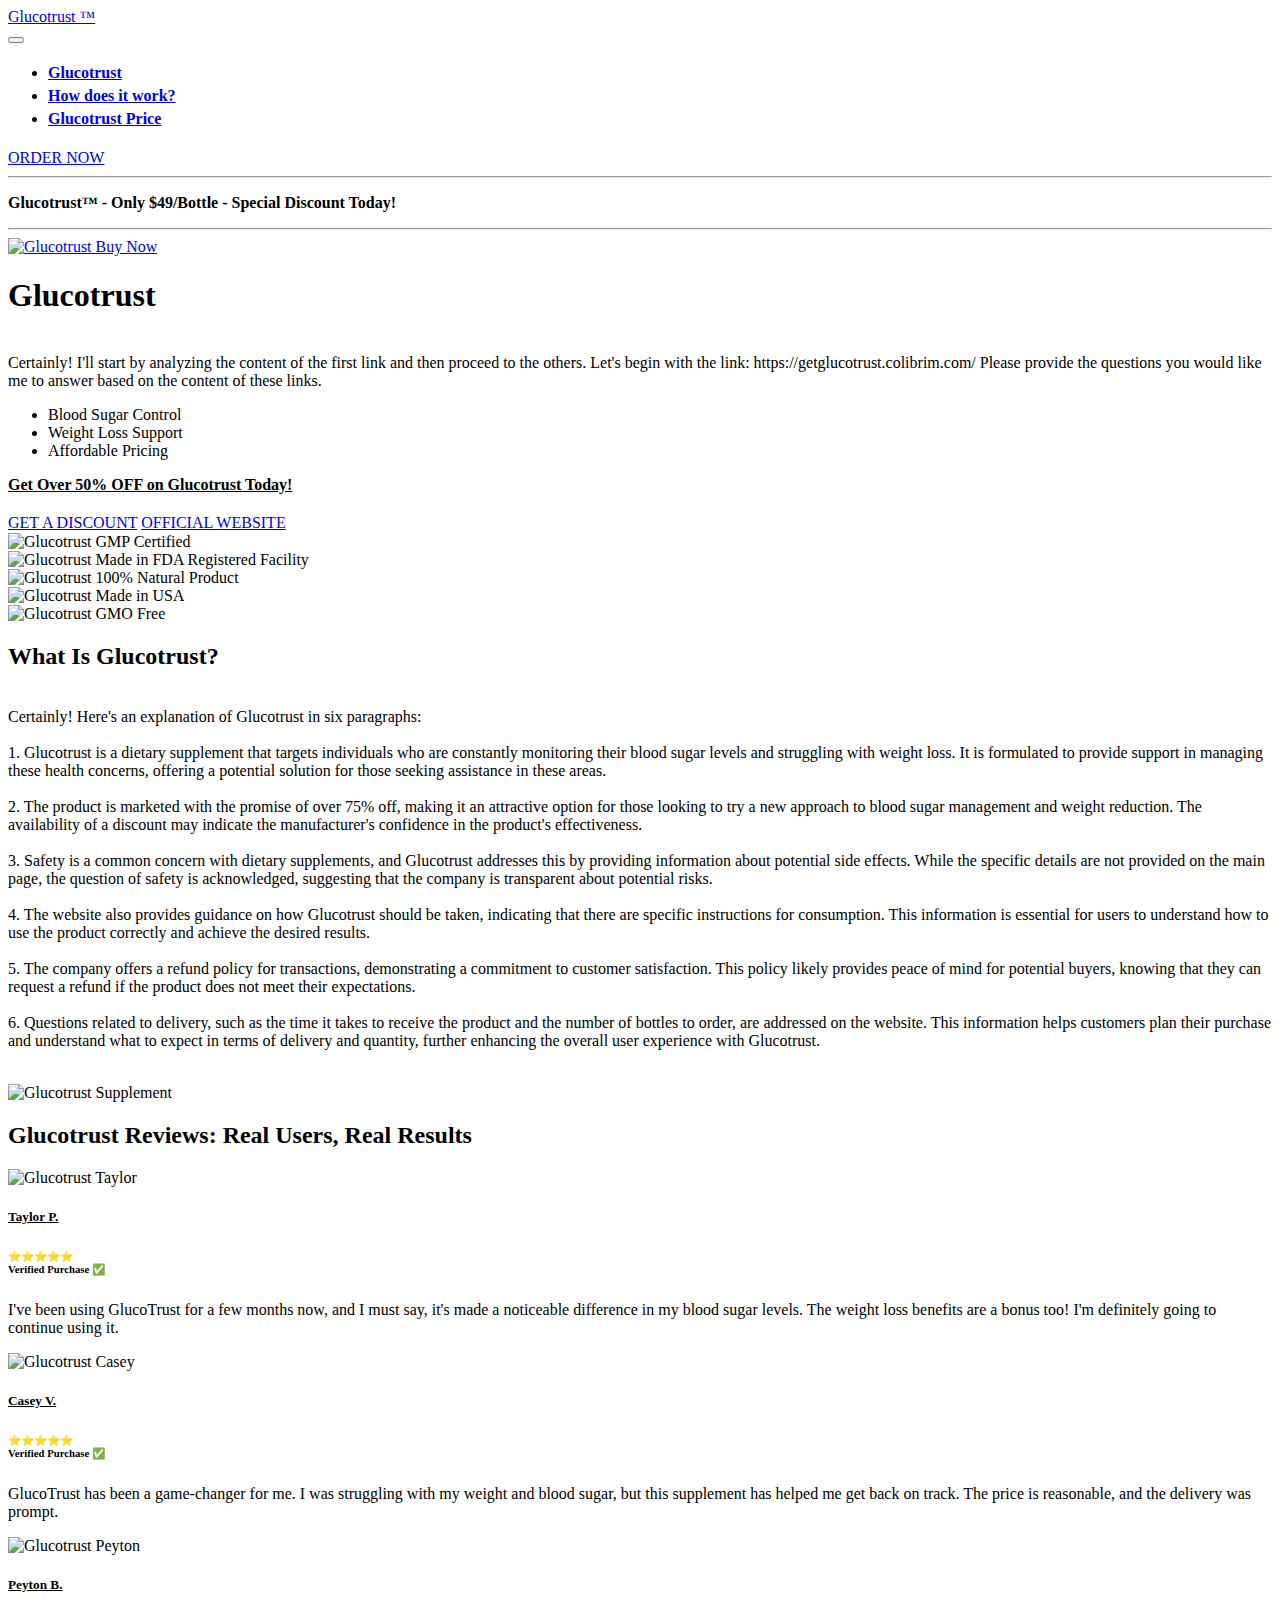
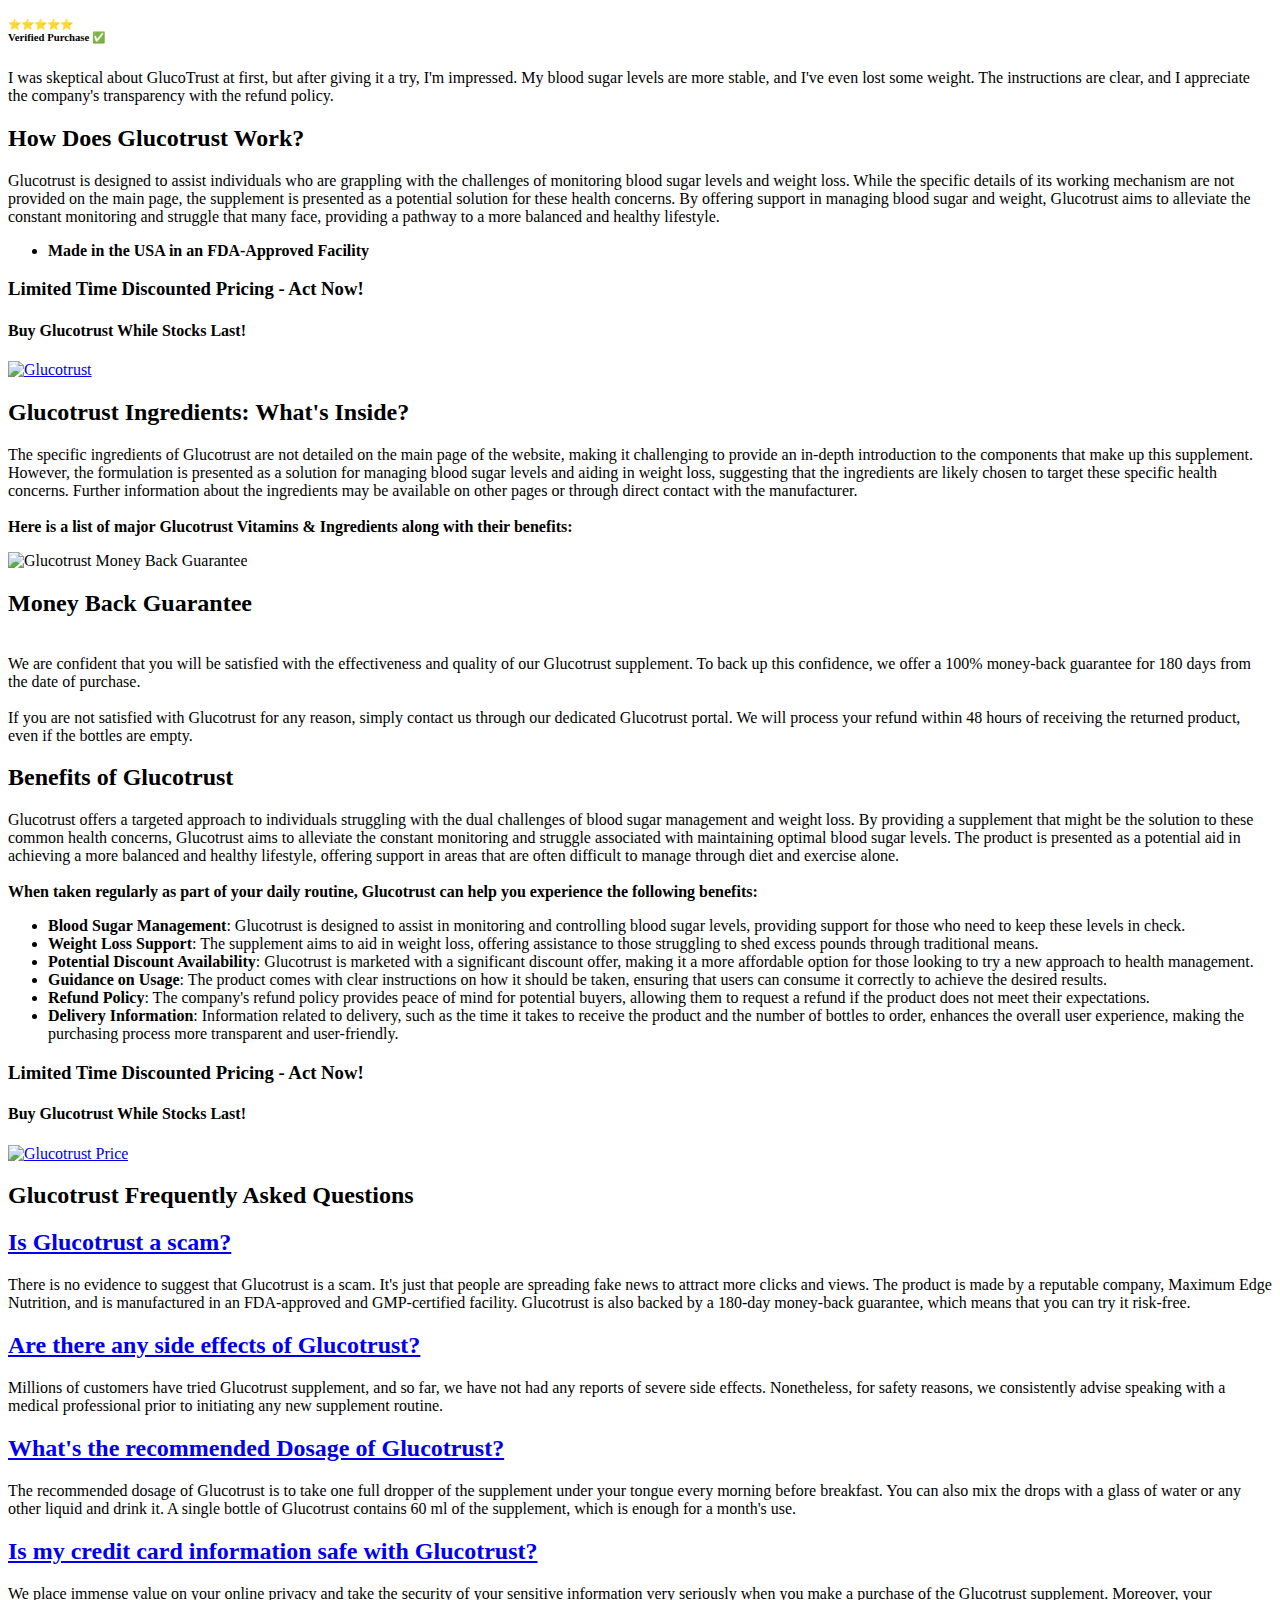
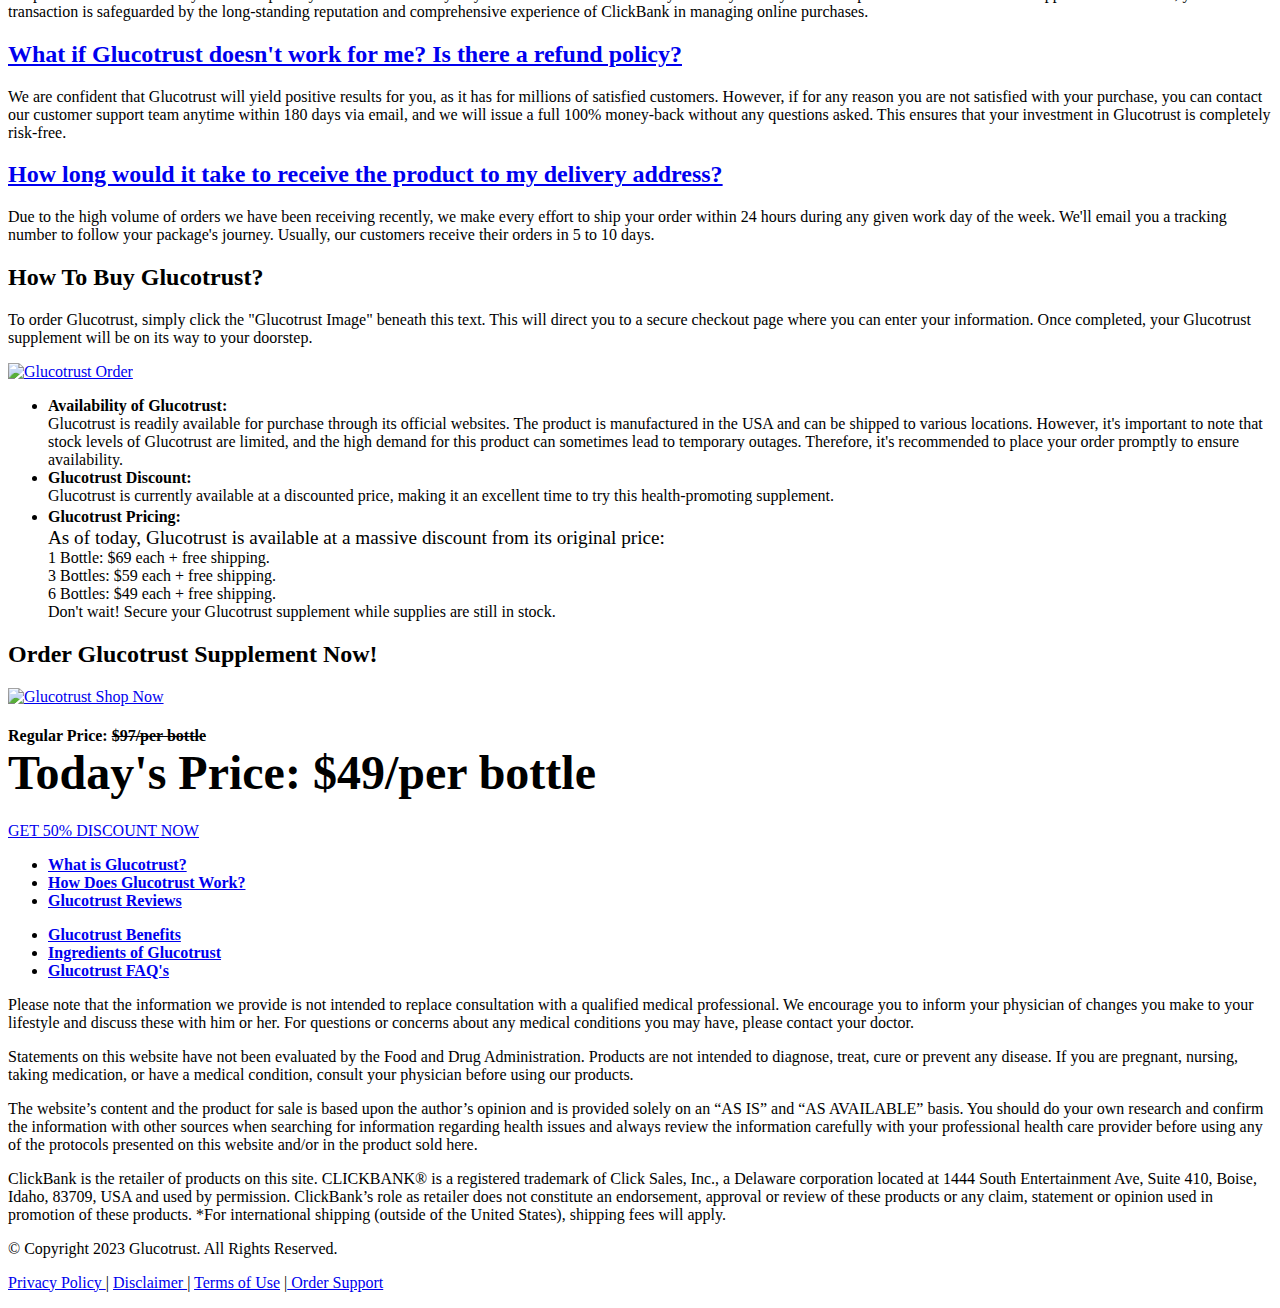
==== commit 6a08db01: "Template-2" ====
--- a/index.html
+++ b/index.html
@@ -1,1599 +1,1419 @@
-﻿<!DOCTYPE html>
+<!DOCTYPE html>
 <html>
   <head>
+    <title>GlucoTrust® | OFFICIAL SITE - 50% OFF, $49/Bottle</title>
+
     <meta charset="UTF-8" />
     <meta http-equiv="X-UA-Compatible" content="IE=edge" />
+
     <meta name="twitter:card" content="summary_large_image" />
-    <meta name="twitter:image:src" content="assets/images/index-meta.webp" />
-    <meta property="og:image" content="assets/images/index-meta.webp" />
-    <meta
-      name="twitter:title"
-      content="Glucotrust® - $49/Bottle | Blood Sugar Supplement"
-    />
+    <meta name="twitter:image:src" content="" />
+    <meta property="og:image" content="assets-2/images/Glucotrust.png" />
+    <meta name="twitter:title" content="GlucoTrust® | OFFICIAL SITE - 50% OFF, $49/Bottle" />
     <meta
       name="viewport"
       content="width=device-width, initial-scale=1, minimum-scale=1"
     />
     <link
       rel="shortcut icon"
-      href="assets/images/health.png"
+      href="assets-2/images/usa.png"
       type="image/x-icon"
     />
-    <meta name="description" content="GlucoTrust is a natural blood sugar support dietary supplement that helps control glucose levels by combining plant extracts, vitamins, and minerals. Order now!" />
-
+    <meta name="description" content="GlucoTrust is a natural supplement for blood sugar control and weight loss. Now available at 50% OFF, get yours for just $49 per bottle!" />
     <meta
       name="keywords"
       content="Glucotrust, Glucotrust supplement, buy Glucotrust"
     />
-    <meta http-equiv="content-language" content="en-US" />
-    <meta name="referrer" content="no-referrer" />
-
-    <title>Glucotrust® - $49/Bottle | Blood Sugar Supplement</title>
+    <meta http-equiv="content-language" content="en-us" />
+
     <link
       rel="stylesheet"
-      href="assets/web/assets/mobirise-icons2/mobirise2.css"
+      href="assets-2/web/assets/mobirise-icons2/mobirise2.css"
     />
     <link
       rel="stylesheet"
-      href="assets/web/assets/mobirise-icons-bold/mobirise-icons-bold.css"
+      href="assets-2/web/assets/mobirise-icons/mobirise-icons.css"
     />
+    <link rel="stylesheet" href="assets-2/bootstrap/css/bootstrap.min.css" />
+    <link rel="stylesheet" href="assets-2/bootstrap/css/bootstrap-grid.min.css" />
     <link
       rel="stylesheet"
-      href="assets/web/assets/mobirise-icons/mobirise-icons.css"
+      href="assets-2/bootstrap/css/bootstrap-reboot.min.css"
     />
-    <link rel="stylesheet" href="assets/bootstrap/css/bootstrap.min.css" />
-    <link rel="stylesheet" href="assets/bootstrap/css/bootstrap-grid.min.css" />
-    <link
-      rel="stylesheet"
-      href="assets/bootstrap/css/bootstrap-reboot.min.css"
-    />
-    <link rel="stylesheet" href="assets/parallax/jarallax.css" />
-    <link rel="stylesheet" href="assets/dropdown/css/style.css" />
-    <link rel="stylesheet" href="assets/socicon/css/styles.css" />
-    <link rel="stylesheet" href="assets/theme/css/style.css" />
+    <link rel="stylesheet" href="assets-2/animatecss/animate.css" />
+    <link rel="stylesheet" href="assets-2/dropdown/css/style.css" />
+    <link rel="stylesheet" href="assets-2/socicon/css/styles.css" />
+    <link rel="stylesheet" href="assets-2/theme/css/style.css" />
     <link
       rel="preload"
-      href="css?family=Open+Sans:300,400,500,600,700,800,300i,400i,500i,600i,700i,800i&display=swap"
+      href="https://fonts.googleapis.com/css?family=Jost:100,200,300,400,500,600,700,800,900,100i,200i,300i,400i,500i,600i,700i,800i,900i&display=swap"
       as="style"
       onload="this.onload=null;this.rel='stylesheet'"
     />
     <noscript
       ><link
         rel="stylesheet"
-        href="css?family=Open+Sans:300,400,500,600,700,800,300i,400i,500i,600i,700i,800i&display=swap"
+        href="https://fonts.googleapis.com/css?family=Jost:100,200,300,400,500,600,700,800,900,100i,200i,300i,400i,500i,600i,700i,800i,900i&display=swap"
     /></noscript>
     <link
       rel="preload"
       as="style"
-      href="assets/mobirise/css/mbr-additional.css"
+      href="assets-2/mobirise/css/mbr-additional.css"
     />
     <link
       rel="stylesheet"
-      href="assets/mobirise/css/mbr-additional.css"
+      href="assets-2/mobirise/css/mbr-additional.css"
       type="text/css"
     />
+
   </head>
   <body>
     <!-- Analytics -->
-<!-- Google tag (gtag.js) -->
-<script async src="https://www.googletagmanager.com/gtag/js?id=G-0FQEKQXRQW"></script>
-<script>
-  window.dataLayer = window.dataLayer || [];
-  function gtag(){dataLayer.push(arguments);}
-  gtag('js', new Date());
-
-  gtag('config', 'G-0FQEKQXRQW');
-</script>
+    <!-- Snap Pixel Code -->
+    <script type="text/javascript">
+      (function (e, t, n) {
+        if (e.snaptr) return;
+        var a = (e.snaptr = function () {
+          a.handleRequest
+            ? a.handleRequest.apply(a, arguments)
+            : a.queue.push(arguments);
+        });
+        a.queue = [];
+        var s = "script";
+        r = t.createElement(s);
+        r.async = !0;
+        r.src = n;
+        var u = t.getElementsByTagName(s)[0];
+        u.parentNode.insertBefore(r, u);
+      })(window, document, "https://sc-static.net/scevent.min.js");
+
+      snaptr("init", "e9f0e346-bda5-463f-97de-9b89f2078033", {
+        user_email: "__INSERT_USER_EMAIL__",
+      });
+
+      snaptr("track", "PAGE_VIEW");
+    </script>
+    <!-- End Snap Pixel Code -->
+
+    <!-- Meta Pixel Code -->
+    <script>
+      !(function (f, b, e, v, n, t, s) {
+        if (f.fbq) return;
+        n = f.fbq = function () {
+          n.callMethod
+            ? n.callMethod.apply(n, arguments)
+            : n.queue.push(arguments);
+        };
+        if (!f._fbq) f._fbq = n;
+        n.push = n;
+        n.loaded = !0;
+        n.version = "2.0";
+        n.queue = [];
+        t = b.createElement(e);
+        t.async = !0;
+        t.src = v;
+        s = b.getElementsByTagName(e)[0];
+        s.parentNode.insertBefore(t, s);
+      })(
+        window,
+        document,
+        "script",
+        "https://connect.facebook.net/en_US/fbevents.js"
+      );
+      fbq("init", "1252382062025789");
+      fbq("track", "PageView");
+    </script>
+    <noscript
+      ><img
+        height="1"
+        width="1"
+        style="display: none"
+        src="https://www.facebook.com/tr?id=1252382062025789&ev=PageView&noscript=1"
+    /></noscript>
+    <!-- End Meta Pixel Code -->
+
+    <!-- Google tag (gtag.js) -->
+    <script
+      async
+      src="https://www.googletagmanager.com/gtag/js?id=G-0FQEKQXRQW"
+    ></script>
+    <script>
+      window.dataLayer = window.dataLayer || [];
+      function gtag() {
+        dataLayer.push(arguments);
+      }
+      gtag("js", new Date());
+
+      gtag("config", "G-0FQEKQXRQW");
+    </script>
     <!-- /Analytics -->
 
-    <body
-      oncontextmenu="return false"
-      onmousedown="return false"
-      onselectstart="return false"
-    >
-      <section
-        data-bs-version="5.1"
-        class="menu menu2 cid-tq4InqlMVv"
-        once="menu"
-        id="menu2-5"
-      >
-        <nav class="navbar navbar-dropdown navbar-expand-lg">
-          <div class="container-fluid">
-            <div class="navbar-brand">
-              <span class="navbar-caption-wrap"
-                ><a
-                  class="navbar-caption text-white text-primary display-5"
-                  href="https://glucotrust-my.com"
-                  >Glucotrust™</a
+    <section
+      data-bs-version="5.1"
+      class="menu menu2 cid-tmAYGHW7QI"
+      once="menu"
+      id="menu2-29"
+    >
+      <nav class="navbar navbar-dropdown navbar-expand-lg">
+        <div class="container-fluid">
+          <div class="navbar-brand">
+            <span class="navbar-caption-wrap"
+              ><a
+                class="navbar-caption text-white text-primary display-2"
+                href="https://glucotrust-my.com" alt="Glucotrust" title="Glucotrust"
+                >Glucotrust ™</a
+              ></span
+            >
+          </div>
+          <button
+            class="navbar-toggler"
+            type="button"
+            data-toggle="collapse"
+            data-bs-toggle="collapse"
+            data-target="#navbarSupportedContent"
+            data-bs-target="#navbarSupportedContent"
+            aria-controls="navbarNavAltMarkup"
+            aria-expanded="false"
+            aria-label="Toggle navigation"
+          >
+            <div class="hamburger">
+              <span></span>
+              <span></span>
+              <span></span>
+              <span></span>
+            </div>
+          </button>
+          <div class="collapse navbar-collapse" id="navbarSupportedContent">
+            <ul class="navbar-nav nav-dropdown" data-app-modern-menu="true">
+              <li class="nav-item">
+                <a
+                  class="nav-link link text-white text-primary display-4"
+                  href="https://glucotrust-my.com#features12-2x" alt="Glucotrust" title="Glucotrust"
+                  ><span
+                    class="mobi-mbri mobi-mbri-touch mbr-iconfont mbr-iconfont-btn"
+                    style="font-size: 20px"
+                  ></span
+                  ><strong>Glucotrust</strong></a
+                >
+              </li>
+              <li class="nav-item">
+                <a
+                  class="nav-link link text-white text-primary display-4"
+                  href="https://glucotrust-my.com#content4-6" alt="How It Works Glucotrust" title="How It Works Glucotrust"
+                  ><span
+                    class="mobi-mbri mobi-mbri-touch mbr-iconfont mbr-iconfont-btn"
+                    style="font-size: 20px"
+                  ></span
+                  ><strong>How does it work?</strong></a
+                >
+              </li>
+              <li class="nav-item">
+                <a
+                  class="nav-link link text-white text-primary display-4"
+                  href="https://glucotrust-my.com#content4-2f" alt="Glucotrust price" title="Glucotrust price"
+                  ><span
+                    class="mobi-mbri mobi-mbri-touch mbr-iconfont mbr-iconfont-btn"
+                    style="font-size: 20px"
+                  ></span
+                  ><strong>Glucotrust Price</strong></a
+                >
+              </li>
+            </ul>
+
+            <div class="navbar-buttons mbr-section-btn">
+              <a
+                class="btn btn-warning display-4"
+                href="https://b81caueslr9r9y0dvgefvj4q0o.hop.clickbank.net"
+                rel="nofollow" alt="Glucotrust order" title="Glucotrust order"
+                ><span
+                  class="socicon socicon-bale mbr-iconfont mbr-iconfont-btn"
+                  style="font-size: 20px"
                 ></span
+                >ORDER NOW</a
               >
             </div>
-            <button
-              class="navbar-toggler"
-              type="button"
-              data-toggle="collapse"
-              data-bs-toggle="collapse"
-              data-target="#navbarSupportedContent"
-              data-bs-target="#navbarSupportedContent"
-              aria-controls="navbarNavAltMarkup"
-              aria-expanded="false"
-              aria-label="Toggle navigation"
-            >
-              <div class="hamburger">
-                <span></span>
-                <span></span>
-                <span></span>
-                <span></span>
-              </div>
-            </button>
-            <div class="collapse navbar-collapse" id="navbarSupportedContent">
-              <ul class="navbar-nav nav-dropdown" data-app-modern-menu="true">
-                <li class="nav-item">
-                  <a
-                    class="nav-link link text-white text-primary display-4"
-                    href="https://glucotrust-my.coml#header2-2q"
-                    >What is&nbsp;Glucotrust ?</a
-                  >
-                </li>
-                <li class="nav-item">
-                  <a
-                    class="nav-link link text-white text-primary display-4"
-                    href="https://glucotrust-my.coml#header2-2t"
-                    ><span
-                      class="socicon socicon-splice mbr-iconfont mbr-iconfont-btn"
-                    ></span
-                    >Ingredients</a
-                  >
-                </li>
-                <li class="nav-item">
-                  <a
-                    class="nav-link link text-white text-primary display-4"
-                    href="https://glucotrust-my.coml#header2-2v"
-                    ><span
-                      class="socicon socicon-angellist mbr-iconfont mbr-iconfont-btn"
-                    ></span
-                    >Benefits</a
-                  >
+          </div>
+        </div>
+      </nav>
+    </section>
+
+    <section
+      data-bs-version="5.1"
+      class="content6 cid-tGj2dk3VcB"
+      id="content6-2p"
+    >
+      <div class="container-fluid">
+        <div class="row justify-content-center">
+          <div class="col-md-12 col-lg-10">
+            <hr class="line" />
+            <p class="mbr-text align-center mbr-fonts-style my-4 display-5">
+              <strong
+                >Glucotrust™&nbsp;- Only $49/Bottle - Special
+                Discount Today!</strong
+              >
+            </p>
+            <hr class="line" />
+          </div>
+        </div>
+      </div>
+    </section>
+
+    <section
+      data-bs-version="5.1"
+      class="header14 cid-tmAWnNTbYr"
+      id="header14-28"
+    >
+      <div class="container">
+        <div class="row justify-content-center align-items-center">
+          <div class="col-12 col-md-5 image-wrapper">
+            <a href="https://b81caueslr9r9y0dvgefvj4q0o.hop.clickbank.net" rel="nofollow" alt="Glucotrust" title="Glucotrust"
+              ><img
+                src="assets-2/images/Glucotrust.png"
+                alt="Glucotrust Buy Now"
+            /></a>
+          </div>
+          <div class="col-12 col-md">
+            <div class="text-wrapper">
+              <h1 class="mbr-section-title mbr-fonts-style mb-3 display-1">
+                <strong>Glucotrust</strong>
+              </h1>
+              <p class="mbr-text mbr-fonts-style display-7">
+                <br />Certainly! I'll start by analyzing the content of the first link and then proceed to the others. Let's begin with the link: https://getglucotrust.colibrim.com/
+
+Please provide the questions you would like me to answer based on the content of these links.
+              </p>
+              <div class="mbr-text mbr-fonts-style display-4">
+                <ul>
+                  
+                  <li>Blood Sugar Control</li>
+                  
+                  <li>Weight Loss Support</li>
+                  
+                  <li>Affordable Pricing</li>
+                  
+                </ul>
+              </div>
+              <p class="mbr-text mbr-fonts-style display-7">
+                <strong
+                  ><u
+                    >Get Over 50% OFF on Glucotrust Today!</u
+                  ></strong
+                ><br />
+              </p>
+              <div class="mbr-section-btn mt-3">
+                <a
+                  class="btn btn-warning display-7"
+                  href="https://b81caueslr9r9y0dvgefvj4q0o.hop.clickbank.net"
+                  rel="nofollow" alt="Glucotrust discount" title="Glucotrust discount"
+                  >GET A DISCOUNT<font face="Moririse2"></font
+                ></a>
+                <a
+                  class="btn btn-primary-outline display-7"
+                  href="https://b81caueslr9r9y0dvgefvj4q0o.hop.clickbank.net"
+                  rel="nofollow" alt="Glucotrust official website" title="Glucotrust official website"
+                  ><span
+                    class="mobi-mbri mobi-mbri-arrow-next mbr-iconfont mbr-iconfont-btn"
+                    style="font-size: 20px"
+                  ></span
+                  >OFFICIAL WEBSITE</a
+                >
+              </div>
+            </div>
+          </div>
+        </div>
+      </div>
+    </section>
+
+    <section
+      data-bs-version="5.1"
+      class="people3 cid-tH9DkCSLTu"
+      id="people03-2w"
+    >
+      <div class="images-container container">
+        <div class="row justify-content-center">
+          <div class="col-md-3 card">
+            <img
+              src="assets-2/images/gmp-certified.png"
+              alt="Glucotrust GMP Certified"
+            />
+          </div>
+          <div class="col-md-3 card">
+            <img
+              src="assets-2/images/fda-approved.png"
+              alt="Glucotrust Made in FDA Registered Facility"
+            />
+          </div>
+          <div class="col-md-3 card">
+            <img
+              src="assets-2/images/natural-product.png"
+              alt="Glucotrust 100% Natural Product"
+            />
+          </div>
+          <div class="col-md-3 card">
+            <img
+              src="assets-2/images/made-in-usa.png"
+              alt="Glucotrust Made in USA"
+            />
+          </div>
+          <div class="col-md-3 card">
+            <img src="assets-2/images/gmo-free.png" alt="Glucotrust GMO Free" />
+          </div>
+        </div>
+      </div>
+    </section>
+
+    <section
+      data-bs-version="5.1"
+      class="features11 cid-tH9DmgGGPn"
+      id="features12-2x"
+    >
+      <div class="container">
+        <div class="m-0 row align-items-center">
+          <div class="col-12 col-lg">
+            <div class="card-wrapper">
+              <div class="card-box">
+                <h2 class="card-title mbr-fonts-style mb-4 display-2">
+                  <strong>What Is Glucotrust?</strong>
+                </h2>
+                <p class="mbr-text mbr-fonts-style mb-4 display-7">
+                  <br />
+                   Certainly! Here's an explanation of Glucotrust in six paragraphs:<br /><br />
+                   1. Glucotrust is a dietary supplement that targets individuals who are constantly monitoring their blood sugar levels and struggling with weight loss. It is formulated to provide support in managing these health concerns, offering a potential solution for those seeking assistance in these areas.<br /><br />
+                   2. The product is marketed with the promise of over 75% off, making it an attractive option for those looking to try a new approach to blood sugar management and weight reduction. The availability of a discount may indicate the manufacturer's confidence in the product's effectiveness.<br /><br />
+                   3. Safety is a common concern with dietary supplements, and Glucotrust addresses this by providing information about potential side effects. While the specific details are not provided on the main page, the question of safety is acknowledged, suggesting that the company is transparent about potential risks.<br /><br />
+                   4. The website also provides guidance on how Glucotrust should be taken, indicating that there are specific instructions for consumption. This information is essential for users to understand how to use the product correctly and achieve the desired results.<br /><br />
+                   5. The company offers a refund policy for transactions, demonstrating a commitment to customer satisfaction. This policy likely provides peace of mind for potential buyers, knowing that they can request a refund if the product does not meet their expectations.<br /><br />
+                   6. Questions related to delivery, such as the time it takes to receive the product and the number of bottles to order, are addressed on the website. This information helps customers plan their purchase and understand what to expect in terms of delivery and quantity, further enhancing the overall user experience with Glucotrust.<br /><br />
+                  
+                </p>
+              </div>
+            </div>
+          </div>
+          <div class="p-0 col-12 col-lg-6 md-pb">
+            <div class="image-wrapper">
+              <img
+                src="assets-2/images/Glucotrust-supplement.png"
+                alt="Glucotrust Supplement"
+              />
+            </div>
+          </div>
+        </div>
+      </div>
+    </section>
+
+    <section
+      data-bs-version="5.1"
+      class="content4 cid-tI6nLx69Mo"
+      id="content4-2y"
+    >
+      <div class="container">
+        <div class="row justify-content-center">
+          <div class="title col-md-12 col-lg-12">
+            <h2
+              class="mbr-section-title mbr-fonts-style align-center mb-4 display-2"
+            >
+              <strong>Glucotrust Reviews: Real Users, Real Results</strong>
+            </h2>
+          </div>
+        </div>
+      </div>
+    </section>
+
+    <section
+      data-bs-version="5.1"
+      class="team2 cid-tI6nMTyTXC"
+      xmlns="http://www.w3.org/1999/html"
+      id="team2-2z"
+    >
+      <div class="container">
+        <div class="card">
+          <div class="card-wrapper">
+            <div class="row align-items-center">
+              <div class="col-12 col-md-2">
+                <div class="image-wrapper">
+                  <img
+                    src="assets-2/images/taylor.png"
+                    alt="Glucotrust Taylor"
+                  />
+                </div>
+              </div>
+              <div class="col-12 col-md">
+                <div class="card-box">
+                  <h5 class="card-title mbr-fonts-style m-0 mb-3 display-5">
+                    <strong><u>Taylor P.</u></strong>
+                  </h5>
+                  <h6 class="card-subtitle mbr-fonts-style mb-3 display-4">
+                    ⭐⭐⭐⭐⭐<br /><strong>Verified Purchase ✅</strong>
+                  </h6>
+                  <p class="mbr-text mbr-fonts-style display-7">
+                    I've been using GlucoTrust for a few months now, and I must say, it's made a noticeable difference in my blood sugar levels. The weight loss benefits are a bonus too! I'm definitely going to continue using it.
+                  </p>
+                </div>
+              </div>
+            </div>
+          </div>
+        </div>
+        <div class="card">
+          <div class="card-wrapper">
+            <div class="row align-items-center">
+              <div class="col-12 col-md-2">
+                <div class="image-wrapper">
+                  <img src="assets-2/images/casey.png" alt="Glucotrust Casey" />
+                </div>
+              </div>
+              <div class="col-12 col-md">
+                <div class="card-box">
+                  <h5 class="card-title mbr-fonts-style m-0 mb-3 display-5">
+                    <strong><u>Casey V.</u></strong>
+                  </h5>
+                  <h6 class="card-subtitle mbr-fonts-style mb-3 display-4">
+                    ⭐⭐⭐⭐⭐<br /><strong>Verified Purchase ✅</strong>
+                  </h6>
+                  <p class="mbr-text mbr-fonts-style display-7">
+                    GlucoTrust has been a game-changer for me. I was struggling with my weight and blood sugar, but this supplement has helped me get back on track. The price is reasonable, and the delivery was prompt.
+                  </p>
+                </div>
+              </div>
+            </div>
+          </div>
+        </div>
+        <div class="card">
+          <div class="card-wrapper">
+            <div class="row align-items-center">
+              <div class="col-12 col-md-2">
+                <div class="image-wrapper">
+                  <img
+                    src="assets-2/images/peyton.png"
+                    alt="Glucotrust Peyton"
+                  />
+                </div>
+              </div>
+              <div class="col-12 col-md">
+                <div class="card-box">
+                  <h5 class="card-title mbr-fonts-style m-0 mb-3 display-5">
+                    <strong><u>Peyton B.</u></strong>
+                  </h5>
+                  <h6 class="card-subtitle mbr-fonts-style mb-3 display-4">
+                    ⭐⭐⭐⭐⭐<br /><strong>Verified Purchase ✅</strong>
+                  </h6>
+                  <p class="mbr-text mbr-fonts-style display-7">
+                    I was skeptical about GlucoTrust at first, but after giving it a try, I'm impressed. My blood sugar levels are more stable, and I've even lost some weight. The instructions are clear, and I appreciate the company's transparency with the refund policy.
+                  </p>
+                </div>
+              </div>
+            </div>
+          </div>
+        </div>
+      </div>
+    </section>
+
+    <section
+      data-bs-version="5.1"
+      class="content4 cid-tjtxWwqj42"
+      id="content4-6"
+    >
+      <div class="container">
+        <div class="row justify-content-center">
+          <div class="title col-md-12 col-lg-12">
+            <h2
+              class="mbr-section-title mbr-fonts-style align-center mb-4 display-2"
+            >
+              <strong>How Does Glucotrust Work?</strong>
+            </h2>
+          </div>
+        </div>
+      </div>
+    </section>
+
+    <section
+      data-bs-version="5.1"
+      class="content5 cid-sKy7tkCOig cid-tjtzqzBvQT"
+      id="content5-7"
+    >
+      <div class="container">
+        <div class="row justify-content-center">
+          <div class="col-md-12 col-lg-10">
+            <p class="mbr-text mbr-fonts-style display-7">
+              Glucotrust is designed to assist individuals who are grappling with the challenges of monitoring blood sugar levels and weight loss. While the specific details of its working mechanism are not provided on the main page, the supplement is presented as a potential solution for these health concerns. By offering support in managing blood sugar and weight, Glucotrust aims to alleviate the constant monitoring and struggle that many face, providing a pathway to a more balanced and healthy lifestyle.
+              <br />
+            </p>
+          </div>
+        </div>
+      </div>
+    </section>
+
+    <section
+      data-bs-version="5.1"
+      class="content8 cid-tjtzAQHko8"
+      id="content8-8"
+    >
+      <div class="container">
+        <div class="row justify-content-center">
+          <div class="counter-container col-md-12 col-lg-10">
+            <div class="mbr-text mbr-fonts-style display-7">
+              <ul>
+                
+                <li>
+                  <strong>Made in the USA in an FDA-Approved Facility</strong>
                 </li>
               </ul>
-
-              <div class="navbar-buttons mbr-section-btn">
-                <a class="btn btn-warning display-7" href="https://b81caueslr9r9y0dvgefvj4q0o.hop.clickbank.net" rel="nofollow"
-                  ><span
-                    class="mbrib-cart-add mbr-iconfont mbr-iconfont-btn"
-                    style="font-size: 30px"
-                  ></span
-                  >Order Now</a
+            </div>
+          </div>
+        </div>
+      </div>
+    </section>
+
+    <section
+      data-bs-version="5.1"
+      class="content4 cid-sKy7YKiKVs cid-tq5OSuAQeg"
+      id="content4-2f"
+    >
+      <div class="container">
+        <div class="row justify-content-center">
+          <div class="title col-md-12 col-lg-10">
+            <h3
+              class="mbr-section-title mbr-fonts-style align-center mb-4 display-2"
+            >
+              <strong>Limited Time Discounted Pricing - Act Now! </strong><br />
+            </h3>
+            <h4
+              class="mbr-section-subtitle align-center mbr-fonts-style mb-4 display-5"
+            >
+              <strong> Buy Glucotrust While Stocks Last!</strong>
+            </h4>
+          </div>
+        </div>
+      </div>
+    </section>
+
+    <section data-bs-version="5.1" class="image3 cid-tjufRGoCIV" id="image3-l">
+      <div class="container">
+        <div class="row justify-content-center">
+          <div class="col-12 col-lg-10">
+            <div class="image-wrapper">
+              <a href="https://b81caueslr9r9y0dvgefvj4q0o.hop.clickbank.net" rel="nofollow" alt="Glucotrust" title="Glucotrust"
+                ><img
+                  src="assets-2/images/Glucotrust-buy.png"
+                  alt="Glucotrust"
+              /></a>
+            </div>
+          </div>
+        </div>
+      </div>
+    </section>
+
+    <section
+      data-bs-version="5.1"
+      class="content4 cid-tkw6WynXJP"
+      id="content4-1c"
+    >
+      <div class="container">
+        <div class="row justify-content-center">
+          <div class="title col-md-12 col-lg-12">
+            <h2
+              class="mbr-section-title mbr-fonts-style align-center mb-4 display-2"
+            >
+              <strong>Glucotrust Ingredients: What's Inside?</strong>
+            </h2>
+          </div>
+        </div>
+      </div>
+    </section>
+
+    <section
+      data-bs-version="5.1"
+      class="content5 cid-sKy7tkCOig cid-tkw70l93LY"
+      id="content5-1d"
+    >
+      <div class="container">
+        <div class="row justify-content-center">
+          <div class="col-md-12 col-lg-10">
+            <p class="mbr-text mbr-fonts-style display-7">
+              The specific ingredients of Glucotrust are not detailed on the main page of the website, making it challenging to provide an in-depth introduction to the components that make up this supplement. However, the formulation is presented as a solution for managing blood sugar levels and aiding in weight loss, suggesting that the ingredients are likely chosen to target these specific health concerns. Further information about the ingredients may be available on other pages or through direct contact with the manufacturer.
+              <br /><br /><strong
+                >Here is a list of major Glucotrust Vitamins &amp;
+                Ingredients along with their benefits:&nbsp;</strong
+              ><br />
+            </p>
+          </div>
+        </div>
+      </div>
+    </section>
+
+    <section
+      data-bs-version="5.1"
+      class="features19 cid-tkw7hjl6MS"
+      id="features20-1e"
+    >
+      <div class="container">
+        <div class="row justify-content-center">
+          <div class="col-12 col-md-10">
+            
+          </div>
+        </div>
+      </div>
+    </section>
+
+    <section
+      data-bs-version="5.1"
+      class="content5 cid-tH9siU8KyP"
+      id="content5-2v"
+    >
+      <div class="container">
+        <div class="card-wrapper">
+          <div class="content-wrapper">
+            <div class="row align-items-center">
+              <div class="col-12 col-lg-4">
+                <div class="image-wrapper">
+                  <img
+                    src="assets-2/images/Glucotrust-money-back-guarantee.png"
+                    alt="Glucotrust Money Back Guarantee"
+                  />
+                </div>
+              </div>
+              <div class="col-12 col-lg text-column">
+                <div class="text-wrapper">
+                  <h2
+                    class="card-title mbr-fonts-style mb-3 mbr-bold display-2"
+                  >
+                    Money Back Guarantee
+                  </h2>
+                  <p class="mbr-text mbr-fonts-style mb-4 display-7">
+                    <br />We are confident that you will be satisfied with the
+                    effectiveness and quality of our Glucotrust supplement.
+                    To back up this confidence, we offer a 100% money-back
+                    guarantee for 180 days from the date of purchase.
+                    <br />
+                    <br />If you are not satisfied with Glucotrust for any
+                    reason, simply contact us through our dedicated Glucotrust portal. We will process your refund within 48 hours of
+                    receiving the returned product, even if the bottles are
+                    empty.
+                  </p>
+                </div>
+              </div>
+            </div>
+          </div>
+        </div>
+      </div>
+    </section>
+
+    <section
+      data-bs-version="5.1"
+      class="content4 cid-tkwewnI2cJ"
+      id="content4-1j"
+    >
+      <div class="container">
+        <div class="row justify-content-center">
+          <div class="title col-md-12 col-lg-12">
+            <h2
+              class="mbr-section-title mbr-fonts-style align-center mb-4 display-2"
+            >
+              <strong>Benefits of Glucotrust</strong>
+            </h2>
+          </div>
+        </div>
+      </div>
+    </section>
+
+    <section
+      data-bs-version="5.1"
+      class="content5 cid-sKy7tkCOig cid-tkwhoi5CpZ"
+      id="content5-1m"
+    >
+      <div class="container">
+        <div class="row justify-content-center">
+          <div class="col-md-12 col-lg-10">
+            <p class="mbr-text mbr-fonts-style display-7">
+              Glucotrust offers a targeted approach to individuals struggling with the dual challenges of blood sugar management and weight loss. By providing a supplement that might be the solution to these common health concerns, Glucotrust aims to alleviate the constant monitoring and struggle associated with maintaining optimal blood sugar levels. The product is presented as a potential aid in achieving a more balanced and healthy lifestyle, offering support in areas that are often difficult to manage through diet and exercise alone.<br /><br /><strong
+                >When taken regularly as part of your daily routine, Glucotrust can help you experience the following benefits:</strong
+              ><br />
+            </p>
+          </div>
+        </div>
+      </div>
+    </section>
+
+    <section
+      data-bs-version="5.1"
+      class="content8 cid-tkweGBFQtz"
+      id="content8-1l"
+    >
+      <div class="container">
+        <div class="row justify-content-center">
+          <div class="counter-container col-md-12 col-lg-10">
+            <div class="mbr-text mbr-fonts-style display-7">
+              <ul>
+                
+                <li><strong>Blood Sugar Management</strong>: Glucotrust is designed to assist in monitoring and controlling blood sugar levels, providing support for those who need to keep these levels in check.</li>
+                
+                <li><strong>Weight Loss Support</strong>: The supplement aims to aid in weight loss, offering assistance to those struggling to shed excess pounds through traditional means.</li>
+                
+                <li><strong>Potential Discount Availability</strong>: Glucotrust is marketed with a significant discount offer, making it a more affordable option for those looking to try a new approach to health management.</li>
+                
+                <li><strong>Guidance on Usage</strong>: The product comes with clear instructions on how it should be taken, ensuring that users can consume it correctly to achieve the desired results.</li>
+                
+                <li><strong>Refund Policy</strong>: The company's refund policy provides peace of mind for potential buyers, allowing them to request a refund if the product does not meet their expectations.</li>
+                
+                <li><strong>Delivery Information</strong>: Information related to delivery, such as the time it takes to receive the product and the number of bottles to order, enhances the overall user experience, making the purchasing process more transparent and user-friendly.</li>
+                
+              </ul>
+            </div>
+          </div>
+        </div>
+      </div>
+    </section>
+
+    <section
+      data-bs-version="5.1"
+      class="content4 cid-sKy7YKiKVs cid-tq5PtlefNK"
+      id="content4-2g"
+    >
+      <div class="container">
+        <div class="row justify-content-center">
+          <div class="title col-md-12 col-lg-10">
+            <h3
+              class="mbr-section-title mbr-fonts-style align-center mb-4 display-2"
+            >
+              <strong>Limited Time Discounted Pricing - Act Now! </strong><br />
+            </h3>
+            <h4
+              class="mbr-section-subtitle align-center mbr-fonts-style mb-4 display-5"
+            >
+              <strong> Buy Glucotrust While Stocks Last!</strong>
+            </h4>
+          </div>
+        </div>
+      </div>
+    </section>
+
+    <section data-bs-version="5.1" class="image3 cid-tkwhJbxu0R" id="image3-1o">
+      <div class="container">
+        <div class="row justify-content-center">
+          <div class="col-12 col-lg-10">
+            <div class="image-wrapper">
+              <a href="https://b81caueslr9r9y0dvgefvj4q0o.hop.clickbank.net" rel="nofollow" alt="Glucotrust" title="Glucotrust"
+                ><img
+                  src="assets-2/images/Glucotrust-buy.png"
+                  alt="Glucotrust Price"
+              /></a>
+            </div>
+          </div>
+        </div>
+      </div>
+    </section>
+
+    <section
+      data-bs-version="5.1"
+      class="content4 cid-tkwje8UTle"
+      id="content4-1p"
+    >
+      <div class="container">
+        <div class="row justify-content-center">
+          <div class="title col-md-12 col-lg-12">
+            <h2
+              class="mbr-section-title mbr-fonts-style align-center mb-4 display-2"
+            >
+              <strong>Glucotrust Frequently Asked Questions</strong>
+            </h2>
+          </div>
+        </div>
+      </div>
+    </section>
+
+    <section
+      data-bs-version="5.1"
+      class="content16 cid-tkwjoCkNd5"
+      id="content16-1q"
+    >
+      <div class="container">
+        <div class="row justify-content-center">
+          <div class="col-12 col-md-10">
+            <div
+              id="bootstrap-accordion_22"
+              class="panel-group accordionStyles accordion"
+              role="tablist"
+              aria-multiselectable="true"
+            >
+              <div class="card mb-3">
+                <div class="card-header" role="tab" id="headingOne">
+                  <a
+                    role="button"
+                    class="panel-title collapsed"
+                    data-toggle="collapse"
+                    data-bs-toggle="collapse"
+                    data-core=""
+                    href="#collapse1_22"
+                    aria-expanded="false"
+                    aria-controls="collapse1"
+                  >
+                    <h2 class="panel-title-edit mbr-fonts-style mb-0 display-7">
+                      <strong>Is Glucotrust a scam?</strong>
+                    </h2>
+                    <span class="sign mbr-iconfont mbri-arrow-down"></span>
+                  </a>
+                </div>
+                <div
+                  id="collapse1_22"
+                  class="panel-collapse noScroll collapse"
+                  role="tabpanel"
+                  aria-labelledby="headingOne"
+                  data-parent="#accordion"
+                  data-bs-parent="#bootstrap-accordion_22"
                 >
-              </div>
-            </div>
-          </div>
-        </nav>
-      </section>
-
-      <section
-        data-bs-version="5.1"
-        class="content6 cid-tsIXAr6c7N"
-        id="content6-4b"
-      >
-        <div class="container-fluid">
-          <div class="row justify-content-center">
-            <div class="col-md-12 col-lg-11">
-              <hr class="line" />
-              <p class="mbr-text align-center mbr-fonts-style my-4 display-5">
-                <strong
-                  >Glucotrust&nbsp;- Only $49/Bottle - Limited Time
-                  Offer</strong
-                >
-              </p>
-              <hr class="line" />
-            </div>
-          </div>
-        </div>
-      </section>
-
-      <section
-        data-bs-version="5.1"
-        class="header11 cid-tq4NTAJ2mP"
-        id="header11-8"
-      >
-        <div class="container-fluid">
-          <div class="row justify-content-center">
-            <div class="col-12 col-md-5 image-wrapper">
-              <img
-                class="w-100"
-                src="assets/images/Glucotrust.png"
-                alt="Glucotrust"
-              />
-            </div>
-            <div class="col-12 col-md">
-              <div class="text-wrapper text-center">
-                <h1 class="mbr-section-title mbr-fonts-style mb-3 display-1">
-                  <strong>Glucotrust</strong>
-                </h1>
-                <p class="mbr-text mbr-fonts-style display-7">
-                  GlucoTrust is a dietary supplement designed to support healthy blood sugar levels and promote weight loss. It's formulated with natural ingredients like Gymnema Sylvestre, Banaba Leaf, and Licorice Root, among others. The supplement is marketed as safe and effective, with benefits extending to improved sleep and antioxidant support.<br /><br />The product is Made in the USA in
-                  an FDA-certified facility,&nbsp;<strong>Glucotrust</strong>
-                  is pure, safe, and has no negative side effects. It is
-                  produced under the most strict and precise conditions.
-                  <br /><br />Regular Price:&nbsp;<strike
-                    >$97/per bottle</strike
-                  ><br /><strong
-                    >ONLY FOR:&nbsp;$49/per bottle<br
-                  /></strong>
-                </p>
-                <div class="mbr-section-btn mt-3">
-                  <a
-                    class="btn btn-secondary display-5"
-                    href="https://b81caueslr9r9y0dvgefvj4q0o.hop.clickbank.net" rel="nofollow"
-                    ><span
-                      class="mbrib-cart-add mbr-iconfont mbr-iconfont-btn"
-                    ></span
-                    >ORDER NOW&nbsp;</a
-                  >
-                </div>
-              </div>
-            </div>
-          </div>
-        </div>
-      </section>
-
-      <section
-        data-bs-version="5.1"
-        class="header2 cid-tqcdVhYjRP"
-        id="header2-2p"
-      >
-        <div class="container">
-          <div class="row">
-            <div class="col-12 col-lg-12">
-              <h2 class="mbr-section-subtitle mbr-fonts-style mb-3 display-2">
-                <strong>Why Choose Glucotrust?</strong>
-              </h2>
-            </div>
-          </div>
-        </div>
-      </section>
-
-      <section
-        data-bs-version="5.1"
-        class="gallery3 cid-tq9zEIxjoB"
-        id="gallery3-1s"
-      >
-        <div class="container">
-          <div class="row mt-4">
-            <div class="item features-image сol-12 col-md-6 col-lg-3 active">
-              <div class="item-wrapper">
-                <div class="item-img">
-                  <img
-                    src="assets/images/made-in-usa.png"
-                    alt="Glucotrust made in USA"
-                  />
-                </div>
-                <div class="item-content">
-                  <h5 class="item-title mbr-fonts-style display-7">
-                    <strong>Made In USA</strong>
-                  </h5>
-
-                  <p class="mbr-text mbr-fonts-style mt-3 display-7">
-                    <strong>Glucotrust</strong>&nbsp;is manufactured in a
-                    US-based facility.
-                  </p>
-                </div>
-              </div>
-            </div>
-            <div class="item features-image сol-12 col-md-6 col-lg-3">
-              <div class="item-wrapper">
-                <div class="item-img">
-                  <img
-                    src="assets/images/natural-product.png"
-                    alt="Glucotrust all natural "
-                    data-slide-to="1"
-                    data-bs-slide-to="1"
-                  />
-                </div>
-                <div class="item-content">
-                  <h5 class="item-title mbr-fonts-style display-7">
-                    <strong>100% Natural</strong>
-                  </h5>
-
-                  <p class="mbr-text mbr-fonts-style mt-3 display-7">
-                    In <strong>Glucotrust</strong>&nbsp;all ingredients are
-                    pure, natural, and carefully sourced.
-                  </p>
-                </div>
-              </div>
-            </div>
-            <div class="item features-image сol-12 col-md-6 col-lg-3">
-              <div class="item-wrapper">
-                <div class="item-img">
-                  <img
-                    src="assets/images/gmp-certified.png"
-                    alt="Glucotrust GMP certified"
-                    data-slide-to="2"
-                    data-bs-slide-to="2"
-                  />
-                </div>
-                <div class="item-content">
-                  <h5 class="item-title mbr-fonts-style display-7">
-                    <strong
-                      ><a
-                        href="https://en.wikipedia.org/wiki/Good_manufacturing_practice"
-                        class="text-primary"
-                        target="_blank"
-                        ><b>GMP</b></a
-                      >
-                      Certified</strong
-                    >
-                  </h5>
-
-                  <p class="mbr-text mbr-fonts-style mt-3 display-7">
-                    <strong>Glucotrust</strong>&nbsp;is GMP certified
-                    ensuring pharmaceutical grade quality.
-                  </p>
-                </div>
-              </div>
-            </div>
-
-            <div class="item features-image сol-12 col-md-6 col-lg-3">
-              <div class="item-wrapper">
-                <div class="item-img">
-                  <img
-                    src="assets/images/fda-approved.png"
-                    alt="Glucotrust FDA approved "
-                    title=""
-                  />
-                </div>
-                <div class="item-content">
-                  <h5 class="item-title mbr-fonts-style display-7">
-                    <strong
-                      ><a
-                        href="https://www.usa.gov/federal-agencies/food-and-drug-administration"
-                        class="text-primary"
-                        target="_blank"
-                        ><b>FDA</b></a
-                      >
-                      Approved</strong
-                    >
-                  </h5>
-
-                  <p class="mbr-text mbr-fonts-style mt-3 display-7">
-                    <strong>Glucotrust&nbsp;</strong>is manufactured
-                    according to the latest standards.
-                  </p>
-                </div>
-              </div>
-            </div>
-          </div>
-        </div>
-      </section>
-
-      <section
-        data-bs-version="5.1"
-        class="header2 cid-tqcaJFzJom"
-        id="header2-2o"
-      >
-        <div class="container">
-          <div class="row">
-            <div class="col-12 col-lg-12">
-              <h2 class="mbr-section-subtitle mbr-fonts-style mb-3 display-2">
-                <strong>Glucotrust Reviews: Proven By Thousands</strong>
-              </h2>
-            </div>
-          </div>
-        </div>
-      </section>
-
-      <section
-        data-bs-version="5.1"
-        class="team2 cid-tsB1ofKIXZ"
-        xmlns="http://www.w3.org/1999/html"
-        id="team2-44"
-      >
-        <div class="container">
-          <div class="card">
-            <div class="card-wrapper">
-              <div class="row align-items-center">
-                <div class="col-12 col-md-2">
-                  <div class="image-wrapper">
-                    <img
-                      src="assets/images/taylor.png"
-                      alt="Glucotrust customer reviews"
-                    />
-                  </div>
-                </div>
-                <div class="col-12 col-md">
-                  <div class="card-box">
-                    <h5 class="card-title mbr-fonts-style m-0 mb-3 display-5">
-                      <strong>Taylor - 56</strong>
-                    </h5>
-                    <h6 class="card-subtitle mbr-fonts-style mb-3 display-7">
-                      <strong>Verified Purchase</strong>
-                    </h6>
-                    <p class="mbr-text mbr-fonts-style display-7">
-                      I've been using GlucoTrust for a few months now, and I must say, I'm impressed. My blood sugar levels have been more stable, and I've noticed a significant decrease in my sugar cravings. I also feel more energetic and overall healthier. I'm really glad I decided to give this supplement a try.
+                  <div class="panel-body">
+                    <p class="mbr-fonts-style panel-text display-4">
+                      There is no evidence to suggest that Glucotrust is a
+                      scam. It's just that people are&nbsp;spreading fake news
+                      to attract more clicks and views. The product is made by a
+                      reputable company, Maximum Edge Nutrition, and is
+                      manufactured in an FDA-approved and GMP-certified
+                      facility. Glucotrust is also backed by a 180-day
+                      money-back guarantee, which means that you can try it
+                      risk-free.<br />
                     </p>
                   </div>
                 </div>
               </div>
-            </div>
-          </div>
-          <div class="card">
-            <div class="card-wrapper">
-              <div class="row align-items-center">
-                <div class="col-12 col-md-2">
-                  <div class="image-wrapper">
-                    <img
-                      src="assets/images/casey.png"
-                      alt="Glucotrust reviews "
-                    />
-                  </div>
-                </div>
-                <div class="col-12 col-md">
-                  <div class="card-box">
-                    <h5 class="card-title mbr-fonts-style m-0 mb-3 display-5">
-                      <strong>Casey - 61</strong>
-                    </h5>
-                    <h6 class="card-subtitle mbr-fonts-style mb-3 display-7">
-                      <strong>Verified Purchase</strong>
-                    </h6>
-                    <p class="mbr-text mbr-fonts-style display-7">
-                      I was skeptical at first, but GlucoTrust has really made a difference for me. I've struggled with my weight for years, and this is the first supplement that has helped me make noticeable progress. I've lost weight, and my blood sugar levels are the best they've been in years. Plus, I'm sleeping better than ever. I couldn't be happier with the results.
+              <div class="card mb-3">
+                <div class="card-header" role="tab" id="headingOne">
+                  <a
+                    role="button"
+                    class="panel-title collapsed"
+                    data-toggle="collapse"
+                    data-bs-toggle="collapse"
+                    data-core=""
+                    href="#collapse2_22"
+                    aria-expanded="false"
+                    aria-controls="collapse2"
+                  >
+                    <h2 class="panel-title-edit mbr-fonts-style mb-0 display-7">
+                      <strong
+                        >Are there any side effects of Glucotrust?</strong
+                      >
+                    </h2>
+                    <span class="sign mbr-iconfont mbri-arrow-down"></span>
+                  </a>
+                </div>
+                <div
+                  id="collapse2_22"
+                  class="panel-collapse noScroll collapse"
+                  role="tabpanel"
+                  aria-labelledby="headingOne"
+                  data-parent="#accordion"
+                  data-bs-parent="#bootstrap-accordion_22"
+                >
+                  <div class="panel-body">
+                    <p class="mbr-fonts-style panel-text display-4">
+                      Millions of customers have tried Glucotrust supplement,
+                      and so far, we have not had any reports of severe side
+                      effects. Nonetheless, for safety reasons, we consistently
+                      advise speaking with a medical professional prior to
+                      initiating any new supplement routine.<br />
                     </p>
                   </div>
                 </div>
               </div>
-            </div>
-          </div>
-          <div class="card">
-            <div class="card-wrapper">
-              <div class="row align-items-center">
-                <div class="col-12 col-md-2">
-                  <div class="image-wrapper">
-                    <img
-                      src="assets/images/peyton.png"
-                      alt="Glucotrust review 2"
-                    />
-                  </div>
-                </div>
-                <div class="col-12 col-md">
-                  <div class="card-box">
-                    <h5 class="card-title mbr-fonts-style m-0 mb-3 display-5">
-                      <div><strong>Peyton - 46</strong></div>
-                      <div><strong> </strong></div>
-                      <div></div>
-                    </h5>
-                    <h6 class="card-subtitle mbr-fonts-style mb-3 display-7">
-                      <strong>Verified Purchase</strong>
-                    </h6>
-                    <p class="mbr-text mbr-fonts-style display-7">
-                      I was skeptical at first, but GlucoTrust has really made a difference for me. I've struggled with my weight for years, and this is the first supplement that has helped me make noticeable progress. I've lost weight, and my blood sugar levels are the best they've been in years. Plus, I'm sleeping better than ever. I couldn't be happier with the results.
+              <div class="card mb-3">
+                <div class="card-header" role="tab" id="headingOne">
+                  <a
+                    role="button"
+                    class="panel-title collapsed"
+                    data-toggle="collapse"
+                    data-bs-toggle="collapse"
+                    data-core=""
+                    href="#collapse3_22"
+                    aria-expanded="false"
+                    aria-controls="collapse3"
+                  >
+                    <h2 class="panel-title-edit mbr-fonts-style mb-0 display-7">
+                      <strong
+                        >What's the recommended Dosage of Glucotrust?</strong
+                      >
+                    </h2>
+                    <span class="sign mbr-iconfont mbri-arrow-down"></span>
+                  </a>
+                </div>
+                <div
+                  id="collapse3_22"
+                  class="panel-collapse noScroll collapse"
+                  role="tabpanel"
+                  aria-labelledby="headingOne"
+                  data-parent="#accordion"
+                  data-bs-parent="#bootstrap-accordion_22"
+                >
+                  <div class="panel-body">
+                    <p class="mbr-fonts-style panel-text display-4">
+                      The recommended dosage of Glucotrust is to take one
+                      full dropper of the supplement under your tongue every
+                      morning before breakfast. You can also mix the drops with
+                      a glass of water or any other liquid and drink it. A
+                      single bottle of Glucotrust contains 60 ml of the
+                      supplement, which is enough for a month's use.<br />
                     </p>
                   </div>
                 </div>
               </div>
-            </div>
-          </div>
-        </div>
-      </section>
-
-      <section
-        data-bs-version="5.1"
-        class="header2 cid-tqcdW1X7Q0"
-        id="header2-2q"
-      >
-        <div class="container">
-          <div class="row justify-content-center">
-            <div class="col-12 col-lg-12">
-              <h2 class="mbr-section-subtitle mbr-fonts-style mb-3 display-2">
-                <strong>What is Glucotrust?</strong>
-              </h2>
-            </div>
-          </div>
-        </div>
-      </section>
-
-      <section
-        data-bs-version="5.1"
-        class="header11 cid-tq5ciUdmyc"
-        id="header11-k"
-      >
-        <div class="container">
-          <div class="row justify-content-center">
-            <div class="col-12 col-md-4 image-wrapper">
-              <img
-                class="w-100"
-                src="assets/images/Glucotrust-supplement.png"
-                alt="Glucotrust supplement "
-              />
-            </div>
-            <div class="col-12 col-md">
-              <div class="text-wrapper text-center">
-                <p class="mbr-text mbr-fonts-style display-7">
-                   GlucoTrust is a dietary supplement that is primarily designed to support healthy blood sugar levels. It's formulated with a blend of natural ingredients, each chosen for their unique health benefits. The supplement is targeted towards individuals who struggle to control their blood sugar levels, particularly diabetics and pre-diabetics.<br /><br />
-                   The ingredients in GlucoTrust include Gymnema Sylvestre, Banaba Leaf, Guggul, Bitter Melon, Licorice Root, Cinnamon, and Yarrow. These ingredients are sourced from nature and are believed to work together to help stabilize blood sugar levels. They are also said to help reduce sugar cravings, which can be a significant challenge for individuals trying to manage their blood sugar.<br /><br />
-                   In addition to supporting blood sugar control, GlucoTrust also claims to promote weight loss. Some users of the supplement have reported undergoing healthy weight loss journeys after using GlucoTrust regularly. This is attributed to the supplement's ability to boost the body's glucose metabolism, which can help control blood glucose levels and contribute to weight loss.<br /><br />
-                   GlucoTrust also contains ingredients that are designed to support a deep, rejuvenating sleep. Adequate sleep is crucial for overall health, and poor sleep can increase the risk of developing diabetes. By inducing a deeper, more restful sleep, GlucoTrust aims to help the body repair and rejuvenate itself, which can contribute to better blood sugar control.<br /><br />
-                   The supplement also boasts antioxidant and anti-inflammatory effects. Many of the ingredients in GlucoTrust, such as Juniper Berry, are rich in natural antioxidants. Antioxidants are important for combating oxidative stress, which is a natural part of breathing air but can lead to cellular damage if left unchecked.<br /><br />
-                   Finally, GlucoTrust is marketed as safe to consume and is made in an FDA registered facility in the USA. The manufacturers offer a 60-day satisfaction guarantee, allowing users to return the product for a full refund if they are not completely happy with their results. This makes trying GlucoTrust a low-risk option for individuals looking to support their blood sugar control efforts.<br /><br />
-                  
+              <div class="card mb-3">
+                <div class="card-header" role="tab" id="headingOne">
+                  <a
+                    role="button"
+                    class="panel-title collapsed"
+                    data-toggle="collapse"
+                    data-bs-toggle="collapse"
+                    data-core=""
+                    href="#collapse4_22"
+                    aria-expanded="false"
+                    aria-controls="collapse4"
+                  >
+                    <h2 class="panel-title-edit mbr-fonts-style mb-0 display-7">
+                      <strong
+                        >Is my credit card information safe with Glucotrust?</strong
+                      >
+                    </h2>
+                    <span class="sign mbr-iconfont mbri-arrow-down"></span>
+                  </a>
+                </div>
+                <div
+                  id="collapse4_22"
+                  class="panel-collapse noScroll collapse"
+                  role="tabpanel"
+                  aria-labelledby="headingOne"
+                  data-parent="#accordion"
+                  data-bs-parent="#bootstrap-accordion_22"
+                >
+                  <div class="panel-body">
+                    <p class="mbr-fonts-style panel-text display-4">
+                      We place immense value on your online privacy and take the
+                      security of your sensitive information very seriously when
+                      you make a purchase of the Glucotrust supplement.
+                      Moreover, your transaction is safeguarded by the
+                      long-standing reputation and comprehensive experience of
+                      ClickBank in managing online purchases.
+                    </p>
+                  </div>
+                </div>
+              </div>
+              <div class="card mb-3">
+                <div class="card-header" role="tab" id="headingOne">
+                  <a
+                    role="button"
+                    class="panel-title collapsed"
+                    data-toggle="collapse"
+                    data-bs-toggle="collapse"
+                    data-core=""
+                    href="#collapse5_22"
+                    aria-expanded="false"
+                    aria-controls="collapse5"
+                  >
+                    <h2 class="panel-title-edit mbr-fonts-style mb-0 display-7">
+                      <strong
+                        >What if Glucotrust doesn't work for me? Is there a
+                        refund policy?</strong
+                      >
+                    </h2>
+                    <span class="sign mbr-iconfont mbri-arrow-down"></span>
+                  </a>
+                </div>
+                <div
+                  id="collapse5_22"
+                  class="panel-collapse noScroll collapse"
+                  role="tabpanel"
+                  aria-labelledby="headingOne"
+                  data-parent="#accordion"
+                  data-bs-parent="#bootstrap-accordion_22"
+                >
+                  <div class="panel-body">
+                    <p class="mbr-fonts-style panel-text display-4">
+                      We are confident that Glucotrust will yield positive
+                      results for you, as it has for millions of satisfied
+                      customers. However, if for any reason you are not
+                      satisfied with your purchase, you can contact our customer
+                      support team anytime within 180 days via email, and
+                      we will issue a full 100% money-back without any questions
+                      asked. This ensures that your investment in Glucotrust
+                      is completely risk-free.<br />
+                    </p>
+                  </div>
+                </div>
+              </div>
+              <div class="card mb-3">
+                <div class="card-header" role="tab" id="headingOne">
+                  <a
+                    role="button"
+                    class="panel-title collapsed"
+                    data-toggle="collapse"
+                    data-bs-toggle="collapse"
+                    data-core=""
+                    href="#collapse6_22"
+                    aria-expanded="false"
+                    aria-controls="collapse6"
+                  >
+                    <h2 class="panel-title-edit mbr-fonts-style mb-0 display-7">
+                      <strong
+                        >How long would it take to receive the product to my
+                        delivery address?</strong
+                      >
+                    </h2>
+                    <span class="sign mbr-iconfont mbri-arrow-down"></span>
+                  </a>
+                </div>
+                <div
+                  id="collapse6_22"
+                  class="panel-collapse noScroll collapse"
+                  role="tabpanel"
+                  aria-labelledby="headingOne"
+                  data-parent="#accordion"
+                  data-bs-parent="#bootstrap-accordion_22"
+                >
+                  <div class="panel-body">
+                    <p class="mbr-fonts-style panel-text display-4">
+                      Due to the high volume of orders we have been receiving
+                      recently, we make every effort to ship your order within
+                      24 hours during any given work day of the week. We'll
+                      email you a tracking number to follow your package's
+                      journey. Usually, our customers receive their orders in 5
+                      to 10 days.<br />
+                    </p>
+                  </div>
+                </div>
+              </div>
+            </div>
+          </div>
+        </div>
+      </div>
+    </section>
+
+    <section
+      data-bs-version="5.1"
+      class="content4 cid-tkwna90fpy"
+      id="content4-1r"
+    >
+      <div class="container-fluid">
+        <div class="row justify-content-center">
+          <div class="title col-md-12 col-lg-12">
+            <h2
+              class="mbr-section-title mbr-fonts-style align-center mb-4 display-2"
+            >
+              <strong>How To Buy Glucotrust?</strong>
+            </h2>
+          </div>
+        </div>
+      </div>
+    </section>
+
+    <section
+      data-bs-version="5.1"
+      class="content5 cid-sKy7tkCOig cid-tkwnPQJZos"
+      id="content5-1s"
+    >
+      <div class="container">
+        <div class="row justify-content-center">
+          <div class="col-md-12 col-lg-10">
+            <p class="mbr-text mbr-fonts-style display-7">
+              To order Glucotrust, simply click the "Glucotrust Image"
+              beneath this text. This will direct you to a secure checkout page
+              where you can enter your information. Once completed, your Glucotrust supplement will be on its way to your doorstep.<br />
+            </p>
+          </div>
+        </div>
+      </div>
+    </section>
+
+    <section data-bs-version="5.1" class="image3 cid-tkwo0RAtz7" id="image3-1t">
+      <div class="container">
+        <div class="row justify-content-center">
+          <div class="col-12 col-lg-10">
+            <div class="image-wrapper">
+              <a href="https://b81caueslr9r9y0dvgefvj4q0o.hop.clickbank.net" rel="nofollow" alt="Glucotrust" title="Glucotrust"
+                ><img
+                  src="assets-2/images/Glucotrust-order.jpg"
+                  alt="Glucotrust Order"
+              /></a>
+            </div>
+          </div>
+        </div>
+      </div>
+    </section>
+
+    <section
+      data-bs-version="5.1"
+      class="content8 cid-tlsUZTTbCi"
+      id="content8-20"
+    >
+      <div class="container">
+        <div class="row justify-content-center">
+          <div class="counter-container col-md-12 col-lg-10">
+            <div class="mbr-text mbr-fonts-style display-7">
+              <ul>
+                <li>
+                  <strong>Availability of Glucotrust:</strong><br />Glucotrust is readily available for purchase through its
+                  official websites. The product is manufactured in the USA and
+                  can be shipped to various locations. However, it's important
+                  to note that stock levels of Glucotrust are limited, and
+                  the high demand for this product can sometimes lead to
+                  temporary outages. Therefore, it's recommended to place your
+                  order promptly to ensure availability.
+                </li>
+                <li>
+                  <strong>Glucotrust Discount:</strong> <br />Glucotrust
+                  is currently available at a discounted price, making it an
+                  excellent time to try this health-promoting supplement.
+                </li>
+                <li>
+                  <strong>Glucotrust Pricing:</strong
+                  ><span style="font-size: 19.2px"
+                    ><br />As of today, Glucotrust is available at a massive
+                    discount from its original price:&nbsp;</span
+                  ><br />1 Bottle: $69 each + free shipping. <br />3
+                  Bottles: $59 each + free shipping. <br />6 Bottles:
+                  $49 each + free shipping. <br />Don't wait! Secure
+                  your Glucotrust supplement while supplies are still in
+                  stock.
+                </li>
+              </ul>
+            </div>
+          </div>
+        </div>
+      </div>
+    </section>
+
+    <section
+      data-bs-version="5.1"
+      class="content4 cid-tkwqEwso5U"
+      id="content4-1v"
+    >
+      <div class="container">
+        <div class="row justify-content-center">
+          <div class="title col-md-12 col-lg-12">
+            <h2
+              class="mbr-section-title mbr-fonts-style align-center mb-4 display-2"
+            >
+              <strong>Order Glucotrust Supplement Now!</strong>
+            </h2>
+          </div>
+        </div>
+      </div>
+    </section>
+
+    <section data-bs-version="5.1" class="image3 cid-tkwr01VcII" id="image3-1x">
+      <div class="container">
+        <div class="row justify-content-center">
+          <div class="col-12 col-lg-5">
+            <div class="image-wrapper">
+              <a href="https://b81caueslr9r9y0dvgefvj4q0o.hop.clickbank.net" rel="nofollow" alt="Glucotrust" title="Glucotrust"
+                ><img
+                  src="assets-2/images/Glucotrust.png"
+                  alt="Glucotrust Shop Now"
+              /></a>
+            </div>
+          </div>
+        </div>
+      </div>
+    </section>
+
+    <section
+      data-bs-version="5.1"
+      class="content4 cid-tkwttKNYNK"
+      id="content4-1y"
+    >
+      <div class="container">
+        <div class="row justify-content-center">
+          <div class="title col-md-12 col-lg-8">
+            <h4
+              class="mbr-section-subtitle align-center mbr-fonts-style mb-4 display-5"
+            >
+              Regular Price:
+              <strike>$97/per bottle</strike><br /><strong
+                ><font size="7"
+                  >Today's Price: $49/per bottle</font
+                ></strong
+              >
+            </h4>
+            <div class="mbr-section-btn align-center">
+              <a
+                class="btn btn-warning display-5"
+                href="https://b81caueslr9r9y0dvgefvj4q0o.hop.clickbank.net" alt="buy Glucotrust" title="buy Glucotrust"
+                rel="nofollow"
+                ><span
+                  class="mobi-mbri mobi-mbri-arrow-next mbr-iconfont mbr-iconfont-btn"
+                  style="font-size: 15px"
+                ></span
+                >GET 50% DISCOUNT NOW</a
+              >
+            </div>
+          </div>
+        </div>
+      </div>
+    </section>
+
+    <section
+      data-bs-version="5.1"
+      class="content13 cid-tq5VQhQx8w"
+      id="content13-2h"
+    >
+      <div class="container-fluid">
+        <div class="row justify-content-center"></div>
+        <div class="row justify-content-center">
+          <div class="col-md-12 col-lg-8">
+            <div class="row justify-content-center">
+              <div class="col-12 col-lg-6">
+                <ul class="list mbr-fonts-style display-7">
+                  <li>
+                    <a
+                      href="https://glucotrust-my.com#features12-2x" alt="what is Glucotrust" title="what is Glucotrust"
+                      class="text-white text-primary"
+                      ><strong>What is Glucotrust?</strong></a
+                    >
+                  </li>
+                  <li>
+                    <a
+                      href="https://glucotrust-my.com#content4-6" alt="how does Glucotrust work" title="how does Glucotrust work"
+                      class="text-white text-primary"
+                      ><strong>How Does Glucotrust Work?</strong></a
+                    >
+                  </li>
+                  <li>
+                    <a href="https://glucotrust-my.com#content4-2y" alt="Glucotrust reviews" title="Glucotrust reviews"
+                     class="text-white"
+                      ><strong>Glucotrust Reviews</strong></a
+                    >
+                  </li>
+                </ul>
+              </div>
+              <div class="col-12 col-lg-6">
+                <ul class="list mbr-fonts-style display-7">
+                  <li>
+                    <a href="https://glucotrust-my.com#content4-1j" alt="Glucotrust benefits" title="Glucotrust benefits"
+                    class="text-white"
+                      ><strong>Glucotrust Benefits</strong></a
+                    >
+                  </li>
+
+                  <li>
+                    <a href="https://glucotrust-my.com#content4-1c" alt="ingredients of Glucotrust" title="ingredients of Glucotrust"
+                    class="text-white"
+                      ><strong>Ingredients of Glucotrust</strong></a
+                    >
+                  </li>
+                  <li>
+                    <a
+                      href="https://glucotrust-my.com#content4-1p" alt="Glucotrust faq" title="Glucotrust faq"
+                      class="text-white text-primary"
+                      ><strong>Glucotrust FAQ's</strong></a
+                    >
+                  </li>
+                </ul>
+              </div>
+            </div>
+          </div>
+        </div>
+      </div>
+    </section>
+
+    <section
+      data-bs-version="5.1"
+      class="footer3 cid-sFnyUkxVUQ cid-tq5NrQKsDg"
+      once="footers"
+      id="footer3-2e"
+    >
+      <div class="container-fluid">
+        <div class="media-container-row align-center mbr-white">
+          <div class="row social-row">
+            <div class="social-list align-left pb-2">
+              <div class="soc-item">
+                <p>
+                  Please note that the information we provide is not intended to
+                  replace consultation with a qualified medical professional. We
+                  encourage you to inform your physician of changes you make to
+                  your lifestyle and discuss these with him or her. For
+                  questions or concerns about any medical conditions you may
+                  have, please contact your doctor.
                 </p>
-              </div>
-            </div>
-          </div>
-        </div>
-      </section>
-
-      <section
-        data-bs-version="5.1"
-        class="content4 cid-tq5hnmpgXQ"
-        id="content4-r"
-      >
-        <div class="container">
-          <div class="row justify-content-center">
-            <div class="title col-md-12 col-lg-12">
-              <h3
-                class="mbr-section-title mbr-fonts-style align-center mb-4 display-5"
-              >
-                <strong>Limited Time Special Pricing - Act Now!</strong
-                ><br /><strong
-                  >Secure Your Reserved Glucotrust While Stocks Last</strong
-                >
-              </h3>
-            </div>
-          </div>
-        </div>
-      </section>
-
-      <section
-        data-bs-version="5.1"
-        class="gallery3 cid-ts9jmCFnb3"
-        id="gallery3-3x"
-      >
-        <div class="container">
-          <div class="row mt-4">
-            <div class="item features-image сol-12 col-md-6 col-lg-4">
-              <div class="item-wrapper">
-                <div class="item-img">
-                  <a href="https://b81caueslr9r9y0dvgefvj4q0o.hop.clickbank.net" rel="nofollow"
-                    ><img
-                      src="assets/images/Glucotrust-price1.png"
-                      alt="Glucotrust 1 bottle Price"
-                  /></a>
-                </div>
-              </div>
-            </div>
-            <div class="item features-image сol-12 col-md-6 col-lg-4">
-              <div class="item-wrapper">
-                <div class="item-img">
-                  <a href="https://b81caueslr9r9y0dvgefvj4q0o.hop.clickbank.net" rel="nofollow"
-                    ><img
-                      src="assets/images/Glucotrust-price6.png"
-                      alt="Glucotrust 6 bottle Price"
-                  /></a>
-                </div>
-              </div>
-            </div>
-            <div class="item features-image сol-12 col-md-6 col-lg-4">
-              <div class="item-wrapper">
-                <div class="item-img">
-                  <a href="https://b81caueslr9r9y0dvgefvj4q0o.hop.clickbank.net" rel="nofollow"
-                    ><img
-                      src="assets/images/Glucotrust-price3.png"
-                      alt="Glucotrust 3 bottle Price"
-                  /></a>
-                </div>
-              </div>
-            </div>
-          </div>
-        </div>
-      </section>
-
-      <section
-        data-bs-version="5.1"
-        class="image3 cid-tqcleBG8II"
-        id="image3-2y"
-      >
-        <div class="container-fluid">
-          <div class="row justify-content-center">
-            <div class="col-12 col-lg-11">
-              <div class="image-wrapper">
-                <img
-                  src="assets/images/warning-for-stocks.webp"
-                  alt="Glucotrust stocks warning"
-                />
-              </div>
-            </div>
-          </div>
-        </div>
-      </section>
-
-      <section
-        data-bs-version="5.1"
-        class="header2 cid-tqcdWhOz2N"
-        id="header2-2r"
-      >
-        <div class="container">
-          <div class="row">
-            <div class="col-12 col-lg-12">
-              <h2 class="mbr-section-subtitle mbr-fonts-style mb-3 display-2">
-                <strong>How does Glucotrust work?</strong>
-              </h2>
-            </div>
-          </div>
-        </div>
-      </section>
-
-      <section
-        data-bs-version="5.1"
-        class="content5 cid-tq5jVQJroy"
-        id="content5-s"
-      >
-        <div class="container-fluid">
-          <div class="row justify-content-center">
-            <div class="col-md-12 col-lg-10">
-              <div class="mbr-text mbr-fonts-style display-7">
-                GlucoTrust works by utilizing a blend of natural ingredients to support healthy blood sugar levels. It's designed for individuals who struggle to maintain their blood sugar within a normal range, particularly diabetics and pre-diabetics. The supplement aims to control blood sugar by enhancing glucose metabolism, promoting deep sleep, and providing antioxidant and anti-inflammatory effects.
-                <br /><br>
-                Here's a breakdown of how it may work:
-                <ul>
-                  <br />
-                  <br />
-                  <strong>Supports Healthy Blood Sugar Levels</strong>: GlucoTrust is designed to help maintain blood sugar levels within a healthy range, making it beneficial for individuals with high blood sugar.
-                  <br />
-                  <br />
-                  <strong>Promotes Weight Loss</strong>: The supplement aids in weight loss by enhancing the body's glucose metabolism, which can help control blood glucose levels and contribute to weight loss.
-                  <br />
-                  <br />
-                  <strong>Enhances Deep Sleep</strong>: GlucoTrust contains ingredients that promote deep, restful sleep, which is essential for overall health and blood sugar control.
-                  <br />
-                  <br />
-                  <strong>Provides Antioxidant and Anti-Inflammatory Effects</strong>: Many of the ingredients in GlucoTrust are rich in natural antioxidants and have anti-inflammatory properties, which can help combat oxidative stress and inflammation.
-                  <br />
-                  <br />
-                  <strong>Reduces Sugar Cravings</strong>: GlucoTrust works to reduce sugar cravings, helping to further maintain stable blood sugar levels and support weight loss efforts.
-                  <br />
-                  <br />
-                  <strong>Improves Blood Flow and Circulation</strong>: The natural ingredients in GlucoTrust also help improve blood flow and circulation in the body, which can contribute to better overall health.
-                  <br />
-                  <br />
-                  
-                </ul>
-                It's important to note that the specific mechanisms
-                of action may vary depending on the formulation of Glucotrust
-                and the individual ingredients included. Additionally, the
-                effectiveness of the supplement may differ among individuals,
-                and it is always advisable to consult with a healthcare
-                professional before starting any new dietary supplement.
-                <br />
-              </div>
-            </div>
-          </div>
-        </div>
-      </section>
-
-      <section
-        data-bs-version="5.1"
-        class="header2 cid-tqcdWGxuGb"
-        id="header2-2t"
-      >
-        <div class="container">
-          <div class="row">
-            <div class="col-12 col-lg-12">
-              <h2 class="mbr-section-subtitle mbr-fonts-style mb-3 display-2">
-                <strong>Glucotrust Ingredients&nbsp;</strong>
-              </h2>
-            </div>
-          </div>
-        </div>
-      </section>
-
-      <section
-        data-bs-version="5.1"
-        class="content5 cid-tq9NWwEcaD"
-        id="content5-1x"
-      >
-        <div class="container-fluid">
-          <div class="row justify-content-center">
-            <div class="col-md-12 col-lg-10">
-              <p class="mbr-text mbr-fonts-style display-7">
-                GlucoTrust is formulated with a blend of natural ingredients, each selected for their unique health benefits and their ability to support healthy blood sugar levels. These ingredients, which include Gymnema Sylvestre, Banaba Leaf, Guggul, Bitter Melon, Licorice Root, Cinnamon, and Yarrow, work together to provide a comprehensive approach to blood sugar management.<br /><br />The ingredients used in the
-                formation of&nbsp;<strong>Glucotrust&nbsp;</strong>are
-                mentioned below:<br /><br />
-              </p>
-            </div>
-          </div>
-        </div>
-      </section>
-
-      <section
-        data-bs-version="5.1"
-        class="features19 cid-tsI210zzHH"
-        id="features20-4a"
-      >
-        <div class="container">
-          <div class="row justify-content-center">
-            <div class="col-12 col-md-11">
-               
-              <div class="item mbr-flex">
-                <div class="icon-box">
-                  <span class="step-number mbr-fonts-style display-5"
-                    >1</span
-                  >
-                </div>
-                <div class="text-box">
-                  <h4
-                    class="icon-title card-title mbr-black mbr-fonts-style display-7"
-                  >
-                    <strong>Gymnema Sylvestre</strong>
-                  </h4>
-                  <h5 class="icon-text mbr-black mbr-fonts-style display-7">
-                    Gymnema Sylvestre is a plant used in traditional Indian Ayurvedic medicine. It's known for its ability to help maintain stable blood sugar levels and reduce sugar cravings, making it a key ingredient in GlucoTrust.
-                    <div></div>
-                  </h5>
-                </div>
-              </div>
-               
-              <div class="item mbr-flex">
-                <div class="icon-box">
-                  <span class="step-number mbr-fonts-style display-5"
-                    >2</span
-                  >
-                </div>
-                <div class="text-box">
-                  <h4
-                    class="icon-title card-title mbr-black mbr-fonts-style display-7"
-                  >
-                    <strong>Banaba Leaf</strong>
-                  </h4>
-                  <h5 class="icon-text mbr-black mbr-fonts-style display-7">
-                    Banaba Leaf is another plant extract that has been shown to have beneficial effects on blood sugar levels. It's believed to help the body use insulin more efficiently, which can help keep blood sugar levels in check.
-                    <div></div>
-                  </h5>
-                </div>
-              </div>
-               
-              <div class="item mbr-flex">
-                <div class="icon-box">
-                  <span class="step-number mbr-fonts-style display-5"
-                    >3</span
-                  >
-                </div>
-                <div class="text-box">
-                  <h4
-                    class="icon-title card-title mbr-black mbr-fonts-style display-7"
-                  >
-                    <strong>Guggul</strong>
-                  </h4>
-                  <h5 class="icon-text mbr-black mbr-fonts-style display-7">
-                    Guggul is a resin that has been used in Ayurvedic medicine for centuries. It's known for its anti-inflammatory properties and its ability to help lower high blood sugar levels.
-                    <div></div>
-                  </h5>
-                </div>
-              </div>
-               
-              <div class="item mbr-flex">
-                <div class="icon-box">
-                  <span class="step-number mbr-fonts-style display-5"
-                    >4</span
-                  >
-                </div>
-                <div class="text-box">
-                  <h4
-                    class="icon-title card-title mbr-black mbr-fonts-style display-7"
-                  >
-                    <strong>Bitter Melon</strong>
-                  </h4>
-                  <h5 class="icon-text mbr-black mbr-fonts-style display-7">
-                    Bitter Melon is a tropical vine that is known for its blood sugar-lowering effects. It contains compounds that act similar to insulin, helping to transport glucose into cells for energy.
-                    <div></div>
-                  </h5>
-                </div>
-              </div>
-               
-              <div class="item mbr-flex">
-                <div class="icon-box">
-                  <span class="step-number mbr-fonts-style display-5"
-                    >5</span
-                  >
-                </div>
-                <div class="text-box">
-                  <h4
-                    class="icon-title card-title mbr-black mbr-fonts-style display-7"
-                  >
-                    <strong>Licorice Root</strong>
-                  </h4>
-                  <h5 class="icon-text mbr-black mbr-fonts-style display-7">
-                    Licorice Root has been used in both Eastern and Western medicine for a variety of health conditions. It's believed to have anti-inflammatory and immune-boosting properties, and some research suggests it may help lower blood sugar levels.
-                    <div></div>
-                  </h5>
-                </div>
-              </div>
-               
-              <div class="item mbr-flex">
-                <div class="icon-box">
-                  <span class="step-number mbr-fonts-style display-5"
-                    >6</span
-                  >
-                </div>
-                <div class="text-box">
-                  <h4
-                    class="icon-title card-title mbr-black mbr-fonts-style display-7"
-                  >
-                    <strong>Cinnamon</strong>
-                  </h4>
-                  <h5 class="icon-text mbr-black mbr-fonts-style display-7">
-                    Cinnamon is a common spice that has been shown to have potent antioxidant and anti-inflammatory properties. Some research suggests that it can also help lower blood sugar levels and improve insulin sensitivity.
-                    <div></div>
-                  </h5>
-                </div>
-              </div>
-               
-              <div class="item mbr-flex">
-                <div class="icon-box">
-                  <span class="step-number mbr-fonts-style display-5"
-                    >7</span
-                  >
-                </div>
-                <div class="text-box">
-                  <h4
-                    class="icon-title card-title mbr-black mbr-fonts-style display-7"
-                  >
-                    <strong>Yarrow</strong>
-                  </h4>
-                  <h5 class="icon-text mbr-black mbr-fonts-style display-7">
-                    Yarrow is a plant that has been used in traditional medicine for its anti-inflammatory and antispasmodic properties. It's included in GlucoTrust for its potential benefits in blood sugar control.
-                    <div></div>
-                  </h5>
-                </div>
-              </div>
-               
-              <div class="item mbr-flex">
-                <div class="icon-box">
-                  <span class="step-number mbr-fonts-style display-5"
-                    >8</span
-                  >
-                </div>
-                <div class="text-box">
-                  <h4
-                    class="icon-title card-title mbr-black mbr-fonts-style display-7"
-                  >
-                    <strong>Zinc</strong>
-                  </h4>
-                  <h5 class="icon-text mbr-black mbr-fonts-style display-7">
-                    Zinc is an essential mineral that plays a crucial role in insulin production and carbohydrate metabolism. It's included in GlucoTrust to help support healthy blood sugar levels.
-                    <div></div>
-                  </h5>
-                </div>
-              </div>
-               
-              <div class="item mbr-flex">
-                <div class="icon-box">
-                  <span class="step-number mbr-fonts-style display-5"
-                    >9</span
-                  >
-                </div>
-                <div class="text-box">
-                  <h4
-                    class="icon-title card-title mbr-black mbr-fonts-style display-7"
-                  >
-                    <strong>Biotin</strong>
-                  </h4>
-                  <h5 class="icon-text mbr-black mbr-fonts-style display-7">
-                    Biotin, also known as vitamin B7, is important for the metabolism of nutrients, including carbohydrates. It's included in GlucoTrust to help support healthy blood sugar levels.
-                    <div></div>
-                  </h5>
-                </div>
-              </div>
-               
-              <div class="item mbr-flex last">
-                <div class="icon-box">
-                  <span class="step-number mbr-fonts-style display-5"
-                    >10</span
-                  >
-                </div>
-                <div class="text-box">
-                  <h4
-                    class="icon-title card-title mbr-black mbr-fonts-style display-7"
-                  >
-                    <strong>Juniper Berry</strong>
-                  </h4>
-                  <h5 class="icon-text mbr-black mbr-fonts-style display-7">
-                    Juniper Berry is rich in antioxidants, particularly vitamin C. It's included in GlucoTrust for its potential benefits in blood sugar control and its ability to combat oxidative stress, which can negatively impact blood sugar levels.
-                  </h5>
-                </div>
-              </div>
-              
-            </div>
-          </div>
-        </div>
-      </section>
-
-      <section
-        data-bs-version="5.1"
-        class="content4 cid-tq9SGunzq4"
-        id="content4-21"
-      >
-        <div class="container">
-          <div class="row justify-content-center">
-            <div class="title col-md-12 col-lg-12">
-              <h3
-                class="mbr-section-title mbr-fonts-style align-center mb-4 display-5"
-              >
-                <strong>Limited Time Special Pricing - Act Now!</strong
-                ><br /><strong
-                  >Secure Your Reserved Glucotrust While Stocks Last</strong
-                >
-              </h3>
-            </div>
-          </div>
-        </div>
-      </section>
-
-      <section
-        data-bs-version="5.1"
-        class="gallery3 cid-ts9nzkF33j"
-        id="gallery3-42"
-      >
-        <div class="container">
-          <div class="row mt-4">
-            <div class="item features-image сol-12 col-md-6 col-lg-4">
-              <div class="item-wrapper">
-                <div class="item-img">
-                  <a href="https://b81caueslr9r9y0dvgefvj4q0o.hop.clickbank.net" rel="nofollow"
-                    ><img
-                      src="assets/images/Glucotrust-price1.png"
-                      alt="Glucotrust 1 bottle buy"
-                  /></a>
-                </div>
-              </div>
-            </div>
-            <div class="item features-image сol-12 col-md-6 col-lg-4">
-              <div class="item-wrapper">
-                <div class="item-img">
-                  <a href="https://b81caueslr9r9y0dvgefvj4q0o.hop.clickbank.net" rel="nofollow"
-                    ><img
-                      src="assets/images/Glucotrust-price6.png"
-                      alt="Glucotrust 6 bottle buy"
-                  /></a>
-                </div>
-              </div>
-            </div>
-            <div class="item features-image сol-12 col-md-6 col-lg-4">
-              <div class="item-wrapper">
-                <div class="item-img">
-                  <a href="https://b81caueslr9r9y0dvgefvj4q0o.hop.clickbank.net" rel="nofollow"
-                    ><img
-                      src="assets/images/Glucotrust-price3.png"
-                      alt="Glucotrust 3 bottle buy"
-                  /></a>
-                </div>
-              </div>
-            </div>
-          </div>
-        </div>
-      </section>
-
-      <section
-        data-bs-version="5.1"
-        class="image3 cid-tqckckbJVY"
-        id="image3-2x"
-      >
-        <div class="container-fluid">
-          <div class="row justify-content-center">
-            <div class="col-12 col-lg-11">
-              <div class="image-wrapper">
-                <img
-                  src="assets/images/warning-for-stocks.webp"
-                  alt="Glucotrust warning-for-stocks 1"
-                />
-              </div>
-            </div>
-          </div>
-        </div>
-      </section>
-
-      <section
-        data-bs-version="5.1"
-        class="header2 cid-tsBg3AvNyf"
-        id="header2-46"
-      >
-        <div class="container">
-          <div class="row">
-            <div class="col-12 col-lg-12">
-              <h2 class="mbr-section-subtitle mbr-fonts-style mb-3 display-2">
-                <strong>Glucotrust - MONEY BACK GUARANTEE</strong>
-              </h2>
-            </div>
-          </div>
-        </div>
-      </section>
-
-      <section
-        data-bs-version="5.1"
-        class="header11 cid-tqDKDGbSm0"
-        id="header11-3k"
-      >
-        <div class="container-fluid">
-          <div class="row justify-content-center">
-            <div class="col-12 col-md-4 image-wrapper">
-              <img
-                class="w-100"
-                src="assets/images/Glucotrust-money-back-guarantee.png"
-                alt="Glucotrust money back guarantee "
-              />
-            </div>
-            <div class="col-12 col-md">
-              <div class="text-wrapper text-center">
-                <p class="mbr-text mbr-fonts-style display-7">
-                  This product is backed by a&nbsp;<strong
-                    >180-DAYS</strong
-                  >
-                  money-back guarantee from the date of purchase. If you are not
-                  completely satisfied with this product, your results, or your
-                  experience within the first&nbsp;<strong
-                    >180-DAYS</strong
-                  >
-                  of purchase, simply let us know by calling our toll-free
-                  number or sending us an email, and we will issue a full refund
-                  within 48 hours of receiving the product. That's right, simply
-                  return the&nbsp; <strong>Glucotrust</strong>, even empty
-                  bottles, within&nbsp;<strong>180&nbsp;days</strong> of
-                  purchase for a full, no-questions-asked refund.<br /><br /><strong
-                    >Get your&nbsp;Glucotrust&nbsp;bottle and see for
-                    yourself.</strong
-                  ><br />
+
+                <p>
+                  Statements on this website have not been evaluated by the Food
+                  and Drug Administration. Products are not intended to
+                  diagnose, treat, cure or prevent any disease. If you are
+                  pregnant, nursing, taking medication, or have a medical
+                  condition, consult your physician before using our products.
                 </p>
-                <div class="mbr-section-btn mt-3">
-                  <a
-                    class="btn btn-warning display-5"
-                    href="https://b81caueslr9r9y0dvgefvj4q0o.hop.clickbank.net" rel="nofollow"
-                    ><span
-                      class="mbrib-cart-add mbr-iconfont mbr-iconfont-btn"
-                    ></span
-                    >GET YOUR DISCOUNT NOW&nbsp;</a
-                  >
-                </div>
-              </div>
-            </div>
-          </div>
-        </div>
-      </section>
-
-      <section
-        data-bs-version="5.1"
-        class="header2 cid-tqcfg76qaQ"
-        id="header2-2v"
-      >
-        <div class="container">
-          <div class="row">
-            <div class="col-12 col-lg-12">
-              <h2 class="mbr-section-subtitle mbr-fonts-style mb-3 display-2">
-                <strong>Benefits of Glucotrust</strong>
-              </h2>
-            </div>
-          </div>
-        </div>
-      </section>
-
-      <section
-        data-bs-version="5.1"
-        class="content5 cid-tq9Z7sCW1e"
-        id="content5-28"
-      >
-        <div class="container-fluid">
-          <div class="row justify-content-center">
-            <div class="col-md-12 col-lg-10">
-              <p class="mbr-text mbr-fonts-style display-7">
-                GlucoTrust offers a range of benefits, primarily aimed at supporting healthy blood sugar levels and promoting weight loss. Beyond these primary benefits, the supplement also enhances deep sleep, provides antioxidant and anti-inflammatory effects, and helps reduce sugar cravings. These combined benefits make GlucoTrust a comprehensive solution for individuals looking to manage their blood sugar levels and overall health.
-                <br />
-                <br />Here are some of the ways Glucotrust is good for your
-                health:
-              </p>
-            </div>
-          </div>
-        </div>
-      </section>
-
-      <section
-        data-bs-version="5.1"
-        class="content8 cid-tq9ZbO3haG"
-        id="content8-29"
-      >
-        <div class="container-fluid">
-          <div class="row justify-content-center">
-            <div class="counter-container col-md-12 col-lg-10">
-              <div class="mbr-text mbr-fonts-style display-7">
-                <ul>
-                  
-                  <strong><li>GlucoTrust supports healthy blood sugar levels by enhancing the body's glucose metabolism.</li></strong>
-                  
-                  <strong><li>It contains ingredients like chromium, cinnamon, licorice, and biotin that are known to help control blood sugar.</li></strong>
-                  
-                  <strong><li>The supplement promotes deep, restful sleep, which is essential for overall health and blood sugar control.</li></strong>
-                  
-                  <strong><li>It contains natural antioxidants that combat oxidative stress, a factor that can negatively impact blood sugar levels.</li></strong>
-                  
-                  <strong><li>GlucoTrust also provides anti-inflammatory effects, which can be beneficial for individuals with high blood sugar.</li></strong>
-                  
-                  <strong><li>The supplement works to reduce sugar cravings, helping to further maintain stable blood sugar levels.</li></strong>
-                  
-                </ul>
-              </div>
-            </div>
-          </div>
-        </div>
-      </section>
-
-      <section
-        data-bs-version="5.1"
-        class="features18 cid-tqffKDjqvi mbr-parallax-background"
-        id="features19-33"
-      >
-        <div
-          class="mbr-overlay"
-          style="opacity: 0.3; background-color: rgb(255, 255, 255)"
-        ></div>
-        <div class="container">
-          <div class="row justify-content-center">
-            <div class="card col-12 col-lg">
-              <div class="card-wrapper">
-                <h6 class="card-title mbr-fonts-style mb-4 display-2">
-                  <strong
-                    >Don't Wait Any Longer! Order Your Discounted Bottle
-                    Now!</strong
-                  >
-                </h6>
-                <p class="mbr-text mbr-fonts-style display-5">
-                  <strike>Regular Price : $97</strike
-                  ><br /><strong>ONLY FOR: $49/PER BOTTLE</strong
-                  ><strong>&nbsp;</strong><br />
+
+                <p>
+                  The website’s content and the product for sale is based upon
+                  the author’s opinion and is provided solely on an “AS IS” and
+                  “AS AVAILABLE” basis. You should do your own research and
+                  confirm the information with other sources when searching for
+                  information regarding health issues and always review the
+                  information carefully with your professional health care
+                  provider before using any of the protocols presented on this
+                  website and/or in the product sold here.
                 </p>
-                <div class="mbr-section-btn">
-                  <a
-                    class="btn btn-warning display-5"
-                    href="https://b81caueslr9r9y0dvgefvj4q0o.hop.clickbank.net" rel="nofollow"
-                    ><span
-                      class="mobi-mbri mobi-mbri-cart-add mbr-iconfont mbr-iconfont-btn"
-                    ></span
-                    >GET YOUR DISCOUNT NOW&nbsp;</a
-                  >
-                </div>
-              </div>
-            </div>
-            <div class="col-12 col-lg-4">
-              <div class="image-wrapper">
-                <img
-                  src="assets/images/Glucotrust.png"
-                  alt="Glucotrust buy "
-                />
-              </div>
-            </div>
-          </div>
-        </div>
-      </section>
-
-      <section
-        data-bs-version="5.1"
-        class="header2 cid-tqcgrh57tF"
-        id="header2-2w"
-      >
-        <div class="container">
-          <div class="row">
-            <div class="col-12 col-lg-12">
-              <h2 class="mbr-section-subtitle mbr-fonts-style mb-3 display-2">
-                <strong
-                  >Glucotrust Frequently Asked Questions (FAQ's)</strong
-                >
-              </h2>
-            </div>
-          </div>
-        </div>
-      </section>
-
-      <section
-        data-bs-version="5.1"
-        class="content16 cid-tqa2Ngl40f"
-        id="content16-2a"
-      >
-        <div class="container">
-          <div class="row justify-content-center">
-            <div class="col-12 col-md-10">
-              <div
-                id="bootstrap-accordion_29"
-                class="panel-group accordionStyles accordion"
-                role="tablist"
-                aria-multiselectable="true"
-              >
-                <div class="card mb-3">
-                  <div class="card-header" role="tab" id="headingOne">
-                    <a
-                      role="button"
-                      class="panel-title collapsed"
-                      data-toggle="collapse"
-                      data-bs-toggle="collapse"
-                      data-core=""
-                      href="#collapse1_29"
-                      aria-expanded="false"
-                      aria-controls="collapse1"
-                    >
-                      <h2
-                        class="panel-title-edit mbr-fonts-style mb-0 display-7"
-                      >
-                        <strong>Is Glucotrust Safe?</strong>
-                      </h2>
-                      <span class="sign mbr-iconfont mbri-arrow-down"></span>
-                    </a>
-                  </div>
-                  <div
-                    id="collapse1_29"
-                    class="panel-collapse noScroll collapse"
-                    role="tabpanel"
-                    aria-labelledby="headingOne"
-                    data-parent="#accordion"
-                    data-bs-parent="#bootstrap-accordion_29"
-                  >
-                    <div class="panel-body">
-                      <p class="mbr-fonts-style panel-text display-7">
-                        <u>Glucotrust</u>&nbsp;contains 100% natural and safe
-                        ingredients. It is therefore completely safe, effective,
-                        and natural.&nbsp;<u>Glucotrust</u>&nbsp;is used
-                        daily by thousands of people. There have been no
-                        reported side effects.&nbsp;<u>Glucotrust</u
-                        >&nbsp;are made in the USA at our FDA-approved,
-                        GMP-certified facility. We adhere to the highest
-                        standards. It is 100% natural, vegetarian, and non-GMO.
-                        Before using, consult your doctor if you have any
-                        medical conditions.
-                      </p>
-                    </div>
-                  </div>
-                </div>
-                <div class="card mb-3">
-                  <div class="card-header" role="tab" id="headingOne">
-                    <a
-                      role="button"
-                      class="panel-title collapsed"
-                      data-toggle="collapse"
-                      data-bs-toggle="collapse"
-                      data-core=""
-                      href="#collapse2_29"
-                      aria-expanded="false"
-                      aria-controls="collapse2"
-                    >
-                      <h2
-                        class="panel-title-edit mbr-fonts-style mb-0 display-7"
-                      >
-                        <strong>How Many Bottle Should I Order?</strong>
-                      </h2>
-                      <span class="sign mbr-iconfont mbri-arrow-down"></span>
-                    </a>
-                  </div>
-                  <div
-                    id="collapse2_29"
-                    class="panel-collapse noScroll collapse"
-                    role="tabpanel"
-                    aria-labelledby="headingOne"
-                    data-parent="#accordion"
-                    data-bs-parent="#bootstrap-accordion_29"
-                  >
-                    <div class="panel-body">
-                      <p class="mbr-fonts-style panel-text display-7">
-                        To achieve the best results,&nbsp;<strong
-                          >Glucotrust</strong
-                        >&nbsp;should be used for at least 3 to 6 months. This
-                        will ensure that you meet your objectives. It can be
-                        purchased on a monthly basis, but we recommend
-                        purchasing 3 to 6 bottles of&nbsp;<strong
-                          >Glucotrust&nbsp;</strong
-                        >because we offer discounts and that is the bare minimum
-                        required to see results. It should be noted that this
-                        discount is not available all year. So advantages of it
-                        while you can.
-                      </p>
-                    </div>
-                  </div>
-                </div>
-                <div class="card mb-3">
-                  <div class="card-header" role="tab" id="headingOne">
-                    <a
-                      role="button"
-                      class="panel-title collapsed"
-                      data-toggle="collapse"
-                      data-bs-toggle="collapse"
-                      data-core=""
-                      href="#collapse3_29"
-                      aria-expanded="false"
-                      aria-controls="collapse3"
-                    >
-                      <h2
-                        class="panel-title-edit mbr-fonts-style mb-0 display-7"
-                      >
-                        <strong
-                          >How Will Glucotrust Be Shipped To Me And How
-                          Quickly?</strong
-                        >
-                      </h2>
-                      <span class="sign mbr-iconfont mbri-arrow-down"></span>
-                    </a>
-                  </div>
-                  <div
-                    id="collapse3_29"
-                    class="panel-collapse noScroll collapse"
-                    role="tabpanel"
-                    aria-labelledby="headingOne"
-                    data-parent="#accordion"
-                    data-bs-parent="#bootstrap-accordion_29"
-                  >
-                    <div class="panel-body">
-                      <p class="mbr-fonts-style panel-text display-7">
-                        If you live in the United States of America or Canada,
-                        your order will be shipped within 5-7 business days.
-                        Orders from outside the United States or Canada usually
-                        take 8-15 business days (+ customs clearance).
-                      </p>
-                    </div>
-                  </div>
-                </div>
-                <div class="card mb-3">
-                  <div class="card-header" role="tab" id="headingOne">
-                    <a
-                      role="button"
-                      class="panel-title collapsed"
-                      data-toggle="collapse"
-                      data-bs-toggle="collapse"
-                      data-core=""
-                      href="#collapse4_29"
-                      aria-expanded="false"
-                      aria-controls="collapse4"
-                    >
-                      <h2
-                        class="panel-title-edit mbr-fonts-style mb-0 display-7"
-                      >
-                        <strong>Is Glucotrust Approved By The FDA?</strong>
-                      </h2>
-                      <span class="sign mbr-iconfont mbri-arrow-down"></span>
-                    </a>
-                  </div>
-                  <div
-                    id="collapse4_29"
-                    class="panel-collapse noScroll collapse"
-                    role="tabpanel"
-                    aria-labelledby="headingOne"
-                    data-parent="#accordion"
-                    data-bs-parent="#bootstrap-accordion_29"
-                  >
-                    <div class="panel-body">
-                      <p class="mbr-fonts-style panel-text display-7">
-                        It is manufactured in the USA by our FDA-approved,
-                        GMP-certified facility. We adhere to the highest
-                        standards.
-                      </p>
-                    </div>
-                  </div>
-                </div>
-                <div class="card mb-3">
-                  <div class="card-header" role="tab" id="headingOne">
-                    <a
-                      role="button"
-                      class="panel-title collapsed"
-                      data-toggle="collapse"
-                      data-bs-toggle="collapse"
-                      data-core=""
-                      href="#collapse5_29"
-                      aria-expanded="false"
-                      aria-controls="collapse5"
-                    >
-                      <h2
-                        class="panel-title-edit mbr-fonts-style mb-0 display-7"
-                      >
-                        <strong
-                          >Is Glucotrust Effective? Are there any side
-                          effects?</strong
-                        >
-                      </h2>
-                      <span class="sign mbr-iconfont mbri-arrow-down"></span>
-                    </a>
-                  </div>
-                  <div
-                    id="collapse5_29"
-                    class="panel-collapse noScroll collapse"
-                    role="tabpanel"
-                    aria-labelledby="headingOne"
-                    data-parent="#accordion"
-                    data-bs-parent="#bootstrap-accordion_29"
-                  >
-                    <div class="panel-body">
-                      <p class="mbr-fonts-style panel-text display-7">
-                        <strong>Glucotrust&nbsp;</strong>is 100% natural, and
-                        effective! Thousands of people have benefited from it
-                        and continue to use it because there have been no
-                        reported side effects. <br />Every capsule is made in
-                        the United States in our state-of-the-art FDA approved
-                        GMP (good manufacturing practises) certified facility to
-                        the most sterile, strict, and precise standards.
-                        <br /><strong>Glucotrust&nbsp;</strong>is completely
-                        natural, vegetarian, and GMO-free. <br />It is
-                        recommended that those with medical conditions first
-                        consult their doctor.
-                      </p>
-                    </div>
-                  </div>
-                </div>
-                <div class="card mb-3">
-                  <div class="card-header" role="tab" id="headingOne">
-                    <a
-                      role="button"
-                      class="panel-title collapsed"
-                      data-toggle="collapse"
-                      data-bs-toggle="collapse"
-                      data-core=""
-                      href="#collapse6_29"
-                      aria-expanded="false"
-                      aria-controls="collapse6"
-                    >
-                      <h2
-                        class="panel-title-edit mbr-fonts-style mb-0 display-7"
-                      >
-                        <strong
-                          >What if Glucotrust doesn't work for me?</strong
-                        >
-                      </h2>
-                      <span class="sign mbr-iconfont mbri-arrow-down"></span>
-                    </a>
-                  </div>
-                  <div
-                    id="collapse6_29"
-                    class="panel-collapse noScroll collapse"
-                    role="tabpanel"
-                    aria-labelledby="headingOne"
-                    data-parent="#accordion"
-                    data-bs-parent="#bootstrap-accordion_29"
-                  >
-                    <div class="panel-body">
-                      <p class="mbr-fonts-style panel-text display-7">
-                        Every single bottle of
-                        <strong>Glucotrust&nbsp;</strong>comes with our
-                        personal 180-day 100% money back guarantee. Simply
-                        return the empty bottles for a full, no-questions-asked
-                        refund if you're not happy with the results.
-                      </p>
-                    </div>
-                  </div>
-                </div>
-              </div>
-            </div>
-          </div>
-        </div>
-      </section>
-
-      <section
-        data-bs-version="5.1"
-        class="content5 cid-tqfrkoGKwl"
-        id="content5-37"
-      >
-        <div class="container-fluid">
-          <div class="row justify-content-center">
-            <div class="col-md-12 col-lg-11">
-              <h2 class="mbr-section-subtitle mbr-fonts-style mb-4 display-2">
-                <strong
-                  >What Happens After I Click “Buy Glucotrust”
-                  Button?</strong
-                >
-              </h2>
-              <p class="mbr-text mbr-fonts-style display-7">
-                Once you have clicked the “Buy Now” button that is right below
-                this text, you will be taken to the secure checkout page. Just
-                enter your information, and you will then be given instant
-                access to the entire <strong>Glucotrust</strong>.<br />
-              </p>
-            </div>
-          </div>
-        </div>
-      </section>
-
-      <section
-        data-bs-version="5.1"
-        class="image3 cid-tqfs5SvEhm"
-        id="image3-38"
-      >
-        <div class="container">
-          <div class="row justify-content-center">
-            <div class="col-12 col-lg-7">
-              <div class="image-wrapper">
-                <img
-                  src="assets/images/Glucotrust-order.jpg"
-                  alt="Glucotrust order page"
-                />
-              </div>
-            </div>
-          </div>
-        </div>
-      </section>
-
-      <section
-        data-bs-version="5.1"
-        class="content5 cid-tqfvsG97Fw"
-        id="content5-3a"
-      >
-        <div class="container-fluid">
-          <div class="row justify-content-center">
-            <div class="col-md-12 col-lg-10">
-              <p class="mbr-text mbr-fonts-style display-7">
-                <strong
-                  >How Safe Is My Credit Card Information on Your Website? </strong
-                ><br />Your online privacy is one thing you can be sure we so
-                much prioritize here and thus do not worry about losing any
-                sensitive credentials while making your purchase&nbsp;<strong
-                  >Glucotrust</strong
-                >&nbsp;from us. Besides, you can bank on Clickbank’s excellent
-                reputation and vast experience in online transactions to help
-                you in safeguarding your purchase.
-                <br />
-                <br /><strong>Remarks: </strong><br /><strong
-                  >Glucotrust</strong
-                >&nbsp;180-Day Money Back Guarantee<br />
-              </p>
-            </div>
-          </div>
-        </div>
-      </section>
-
-      <section
-        data-bs-version="5.1"
-        class="content5 cid-tqfmjAkME5"
-        id="content5-35"
-      >
-        <div class="container-fluid">
-          <div class="row justify-content-center">
-            <div class="col-md-12 col-lg-12">
-              <h4 class="mbr-section-subtitle mbr-fonts-style mb-4 display-7">
-                FDA Compliance
-              </h4>
-              <p class="mbr-text mbr-fonts-style display-4">
-                All content and information found on this page are for
-                informational purposes only and are not intended to diagnose,
-                treat, cure or prevent any disease. The FDA hasn't evaluated the
-                statements provided on this page. Make sure you consult with a
-                licensed doctor before taking any supplement or making any
-                changes to your diet or exercise plan. Individual results may
-                vary.<br />The display of third-party trademarks and trade names
-                on this site does not necessarily indicate any affiliation or
-                endorsements of our website. If you click a merchant link and
-                buy a product or service on their website, we may be paid a fee
-                by the merchant.<br /><br />© Copyright:
-                <a href="https://glucotrust-my.com" class="text-white">Glucotrust</a
-                >&nbsp;- All Rights Reserved<br /><a
-                  href="./privacy.html"
-                  class="text-white text-primary"
-                  target="_blank"
-                  >Privacy Policy </a
-                >|
-                <a href="./disclaimer.html" class="text-white"
-                  >Disclaimer&nbsp;</a
-                >|
-                <a
-                  href="./terms.html"
-                  class="text-white text-primary"
-                  target="_blank"
-                  >Terms of Use</a
-                >
-                |&nbsp;<a
-                  href="https://www.clkbank.com/"
-                  rel="nofollow"
-                  class="text-white"
-                  target="_blank"
-                  >Order Support</a
-                ><br />
-              </p>
-            </div>
-          </div>
-        </div>
-      </section>
-      <script src="assets/bootstrap/js/bootstrap.bundle.min.js"></script>
-      <script src="assets/ytplayer/index.js"></script>
-      <script src="assets/dropdown/js/navbar-dropdown.js"></script>
-      <script src="assets/mbr-switch-arrow/mbr-switch-arrow.js"></script>
-      <script src="assets/theme/js/script.js"></script>
-    </body>
+
+                <p>
+                  ClickBank is the retailer of products on this site. CLICKBANK®
+                  is a registered trademark of Click Sales, Inc., a Delaware
+                  corporation located at 1444 South Entertainment Ave, Suite
+                  410, Boise, Idaho, 83709, USA and used by permission.
+                  ClickBank’s role as retailer does not constitute an
+                  endorsement, approval or review of these products or any
+                  claim, statement or opinion used in promotion of these
+                  products. *For international shipping (outside of the United
+                  States), shipping fees will apply.
+                </p>
+              </div>
+            </div>
+          </div>
+          <div class="row row-copirayt">
+            <p
+              class="mbr-text mb-0 mbr-fonts-style mbr-white align-center display-4"
+            >
+              © Copyright 2023 Glucotrust. All Rights Reserved.
+            </p>
+          </div>
+          <p class="mbr-text display-4">
+            <a
+              href="./privacy.html"
+              class="text-white text-primary"
+              target="_blank"
+              >Privacy Policy&nbsp;</a
+            >|
+            <a href="./disclaimer.html" 
+              class="text-white text-primary"
+              target="_blank"
+              >Disclaimer&nbsp;</a
+              >|
+            <a
+              href="./terms.html"
+              class="text-white text-primary"
+              target="_blank"
+              >Terms of Use</a
+            >
+            |<a
+              href="https://www.clkbank.com/"
+              rel="nofollow"
+              class="text-white"
+              target="_blank"
+              >&nbsp;Order Support</a
+            >
+          </p>
+        </div>
+      </div>
+    </section>
+
+    <script src="assets-2/bootstrap/js/bootstrap.bundle.min.js"></script>
+    <script src="assets-2/smoothscroll/smooth-scroll.js"></script>
+    <script src="assets-2/ytplayer/index.js"></script>
+    <script src="assets-2/dropdown/js/navbar-dropdown.js"></script>
+    <script src="assets-2/mbr-switch-arrow/mbr-switch-arrow.js"></script>
+    <script src="assets-2/theme/js/script.js"></script>
+
+    <div id="scrollToTop" class="scrollToTop mbr-arrow-up">
+      <a style="text-align: center"
+        ><i
+          class="mbr-arrow-up-icon mbr-arrow-up-icon-cm cm-icon cm-icon-smallarrow-up"
+        ></i
+      ></a>
+    </div>
+    <input name="animation" type="hidden" />
   </body>
 </html>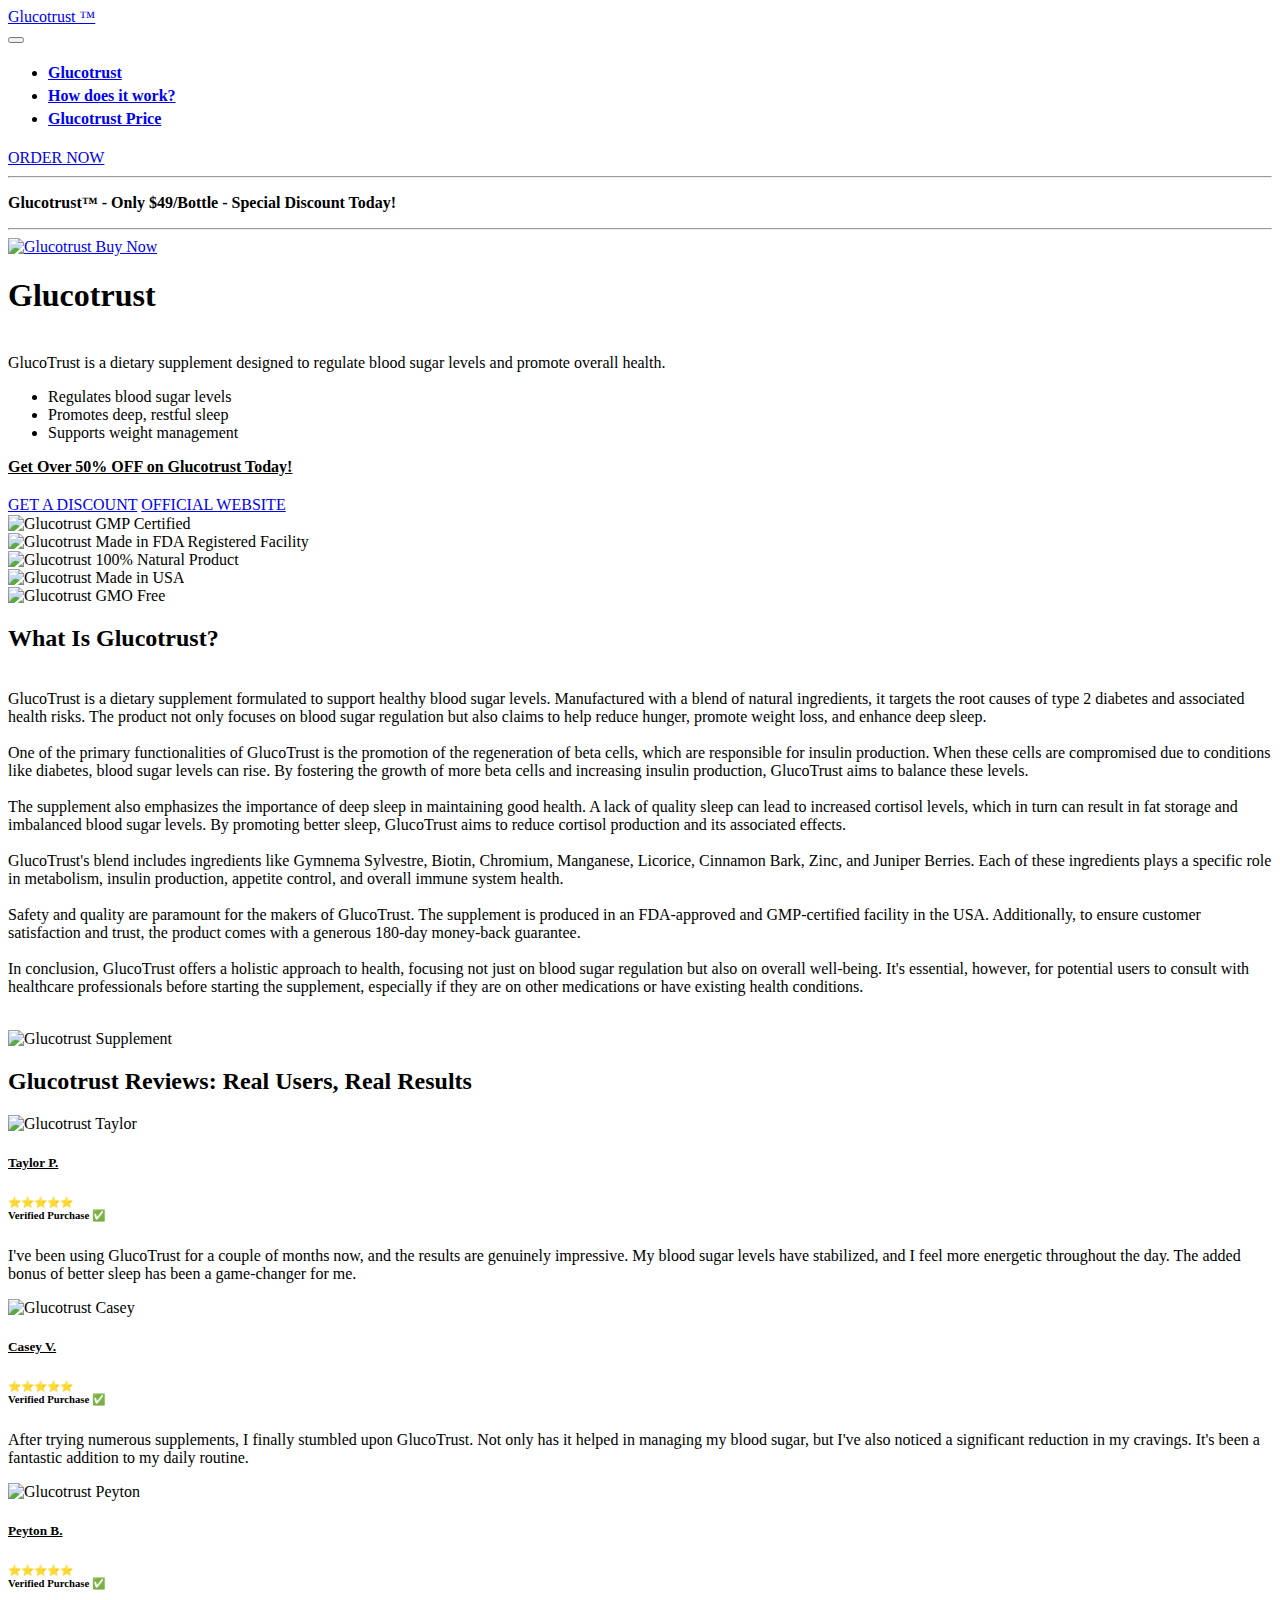
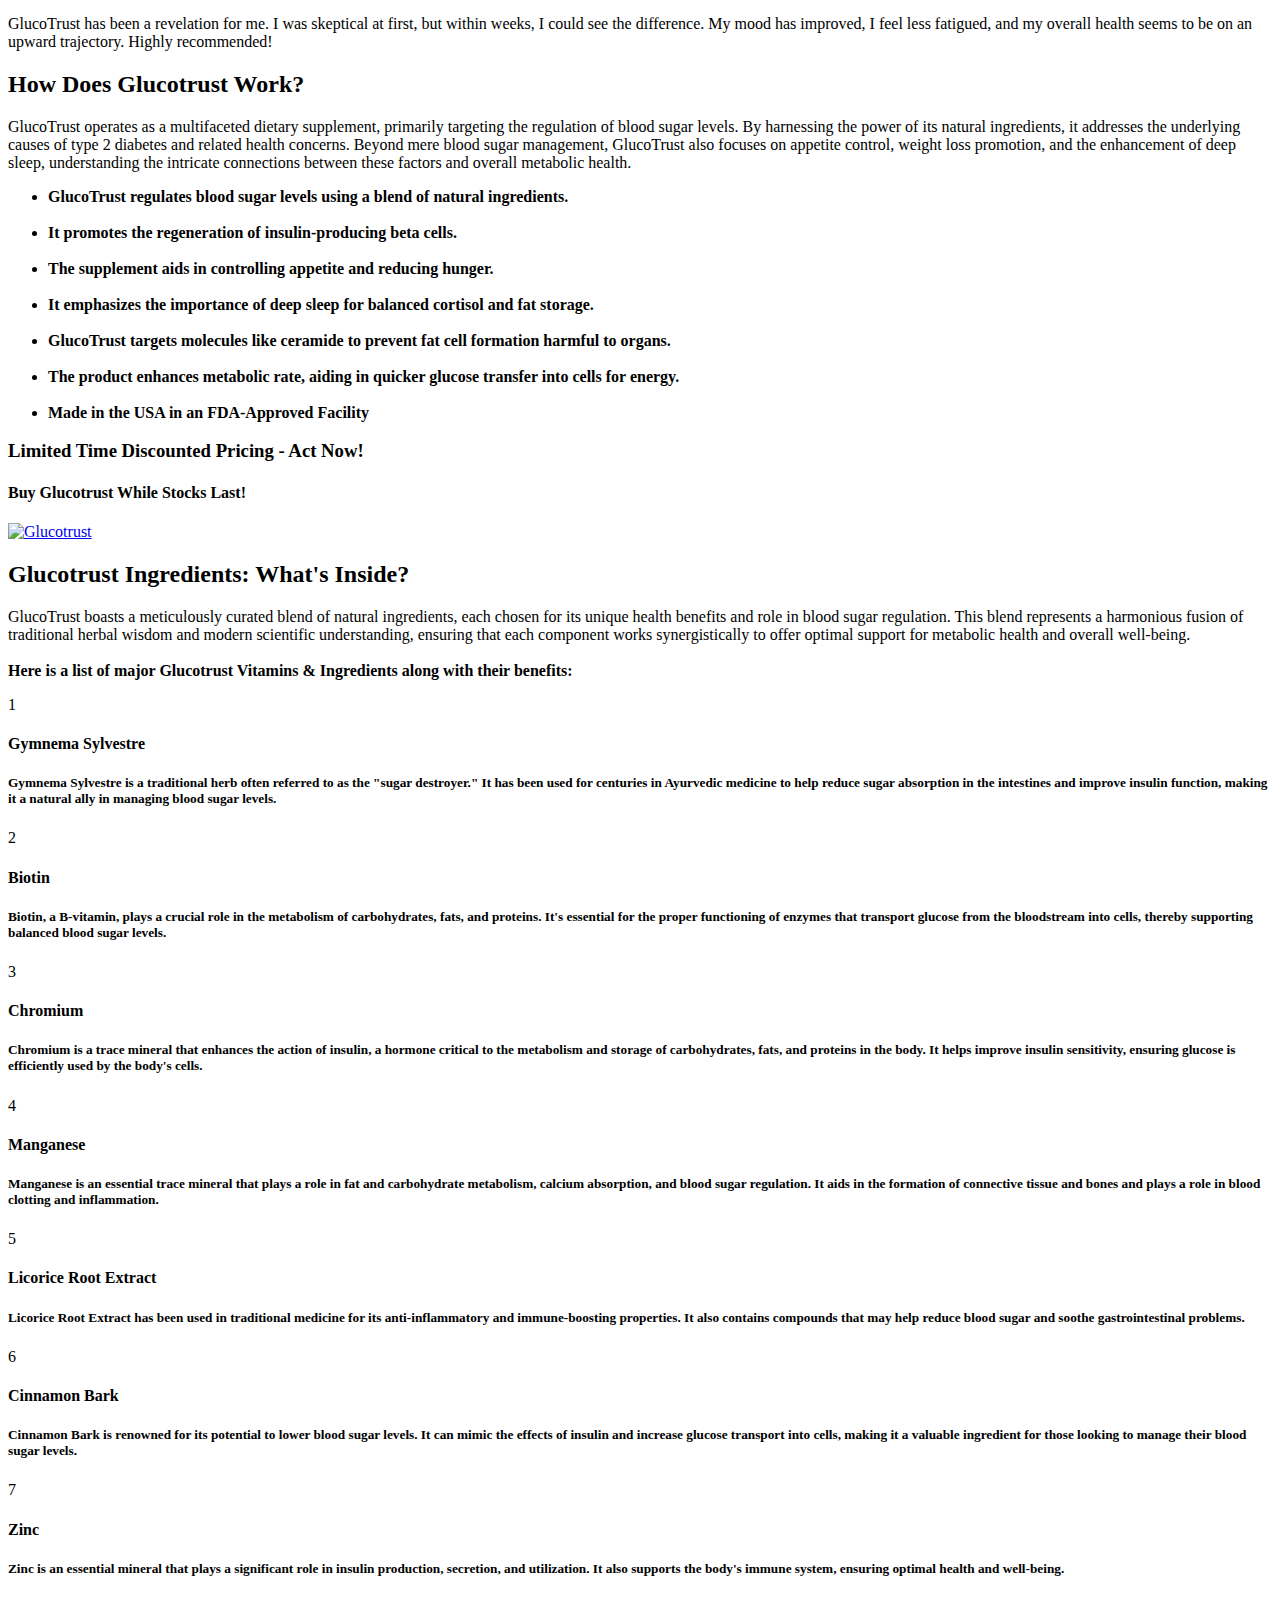
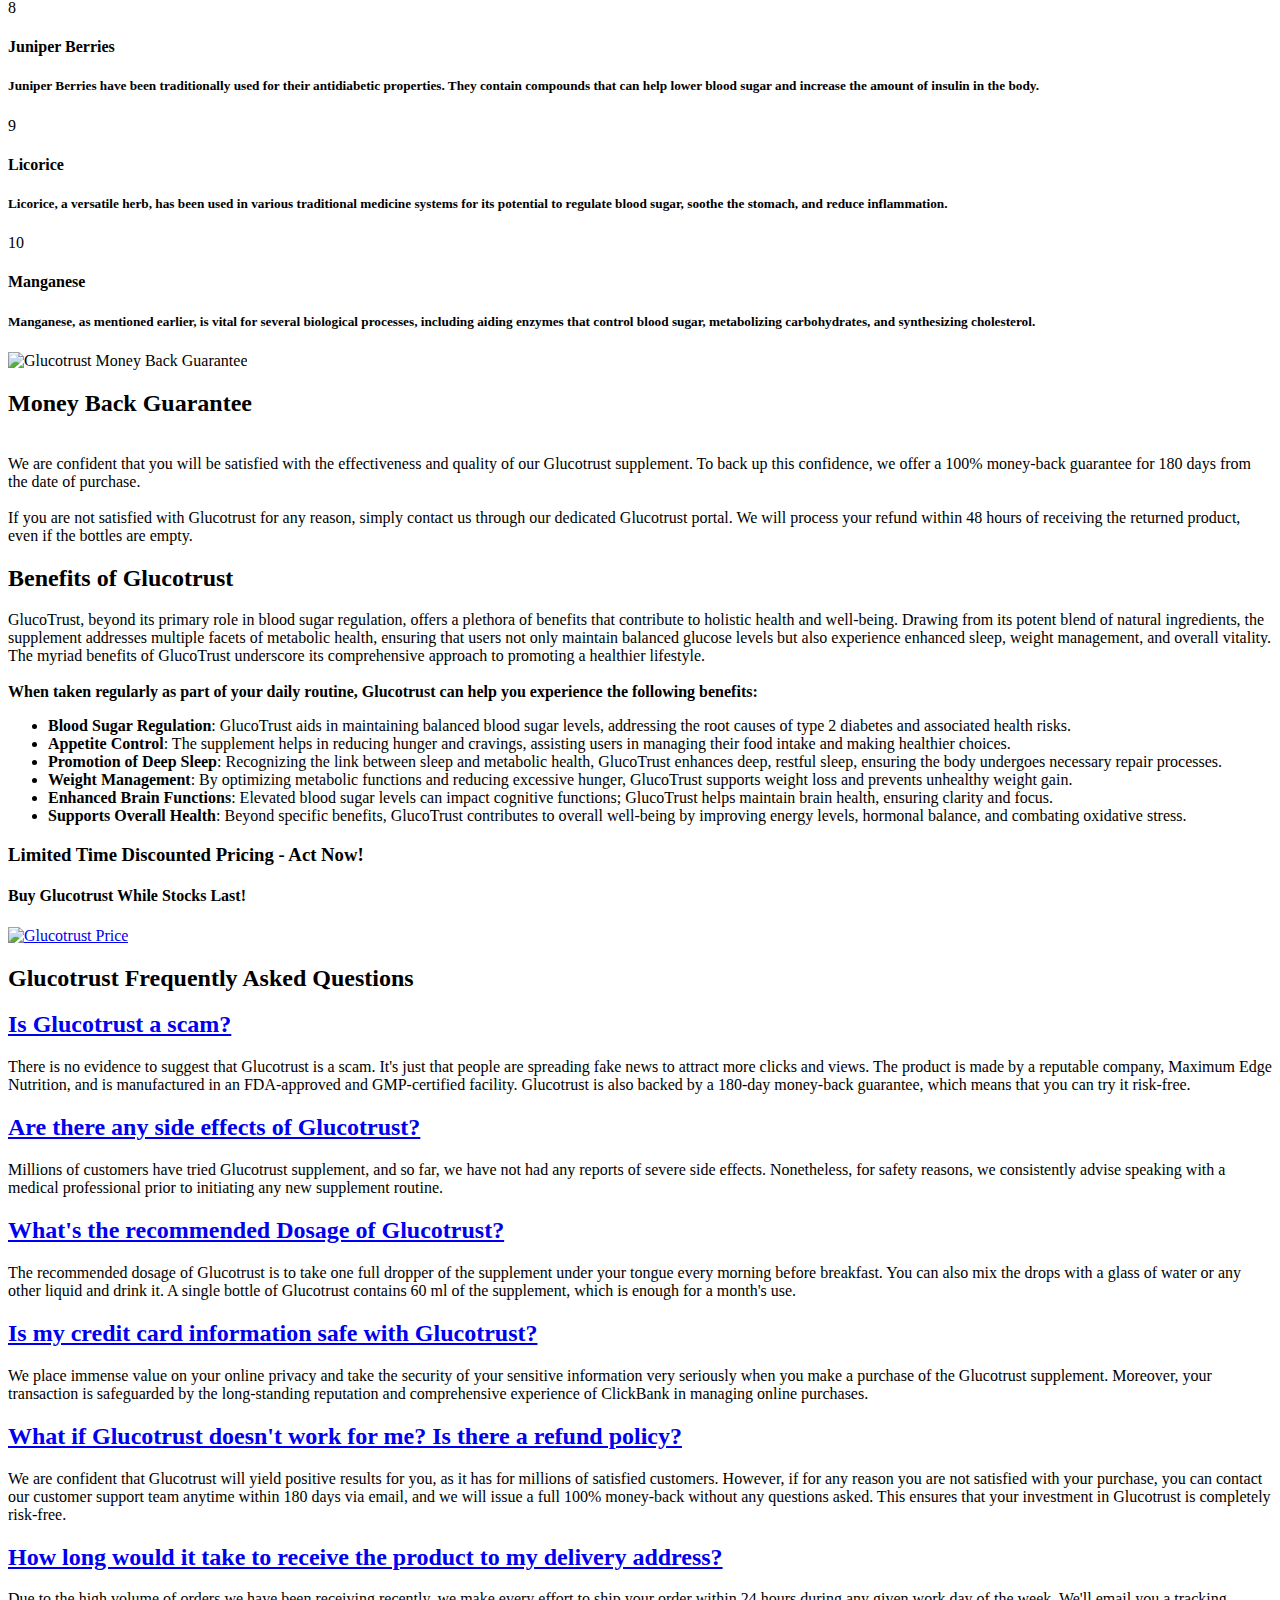
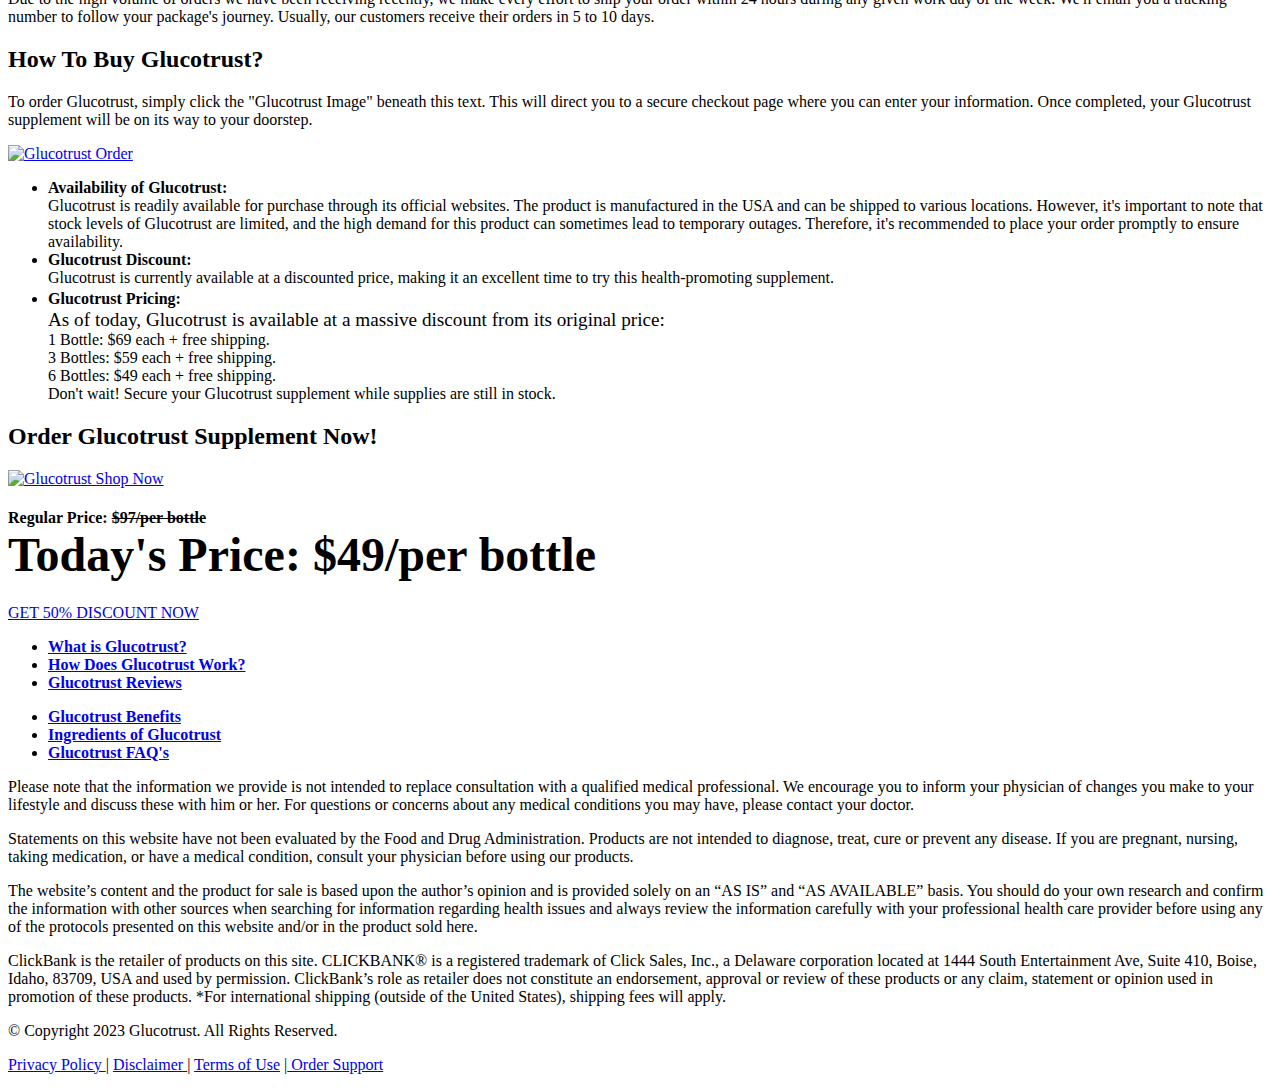
==== commit 5e4e23e2: "Template-2" ====
--- a/index.html
+++ b/index.html
@@ -1,70 +1,34 @@
 <!DOCTYPE html>
-<html>
+<html lang="en-US">
   <head>
-    <title>GlucoTrust® | OFFICIAL SITE - 50% OFF, $49/Bottle</title>
+    <title>GlucoTrust™ Official - $49/Bottle | 50% OFF Today (USA)</title>
 
     <meta charset="UTF-8" />
     <meta http-equiv="X-UA-Compatible" content="IE=edge" />
 
     <meta name="twitter:card" content="summary_large_image" />
     <meta name="twitter:image:src" content="" />
-    <meta property="og:image" content="assets-2/images/Glucotrust.png" />
-    <meta name="twitter:title" content="GlucoTrust® | OFFICIAL SITE - 50% OFF, $49/Bottle" />
-    <meta
-      name="viewport"
-      content="width=device-width, initial-scale=1, minimum-scale=1"
-    />
-    <link
-      rel="shortcut icon"
-      href="assets-2/images/usa.png"
-      type="image/x-icon"
-    />
-    <meta name="description" content="GlucoTrust is a natural supplement for blood sugar control and weight loss. Now available at 50% OFF, get yours for just $49 per bottle!" />
-    <meta
-      name="keywords"
-      content="Glucotrust, Glucotrust supplement, buy Glucotrust"
-    />
-    <meta http-equiv="content-language" content="en-us" />
-
-    <link
-      rel="stylesheet"
-      href="assets-2/web/assets/mobirise-icons2/mobirise2.css"
-    />
-    <link
-      rel="stylesheet"
-      href="assets-2/web/assets/mobirise-icons/mobirise-icons.css"
-    />
+    <meta property="og:image" content="assets-2/images/glucotrust.png" />
+    <meta name="twitter:title" content="GlucoTrust™ Official - $49/Bottle | 50% OFF Today (USA)" />
+    <meta name="viewport" content="width=device-width, initial-scale=1, minimum-scale=1" />
+    <link rel="shortcut icon" href="assets-2/images/usa.png" type="image/x-icon" />
+    <meta name="description" content="GlucoTrust is the premier natural supplement for blood sugar regulation. Dive into a holistic approach to health with benefits like deep sleep, weight management, and enhanced brain functions. Secure your bottle today with a 50% OFF discount on the official USA site." />
+    <meta name="keywords" content="Glucotrust, Glucotrust supplement, buy Glucotrust, Glucotrust official, Glucotrust reviews" />
+
+    <link rel="canonical" href="https://glucotrust-my.com" />
+    <link rel="stylesheet" href="assets-2/web/assets/mobirise-icons2/mobirise2.css" />
+    <link rel="stylesheet" href="assets-2/web/assets/mobirise-icons/mobirise-icons.css" />
     <link rel="stylesheet" href="assets-2/bootstrap/css/bootstrap.min.css" />
     <link rel="stylesheet" href="assets-2/bootstrap/css/bootstrap-grid.min.css" />
-    <link
-      rel="stylesheet"
-      href="assets-2/bootstrap/css/bootstrap-reboot.min.css"
-    />
+    <link rel="stylesheet" href="assets-2/bootstrap/css/bootstrap-reboot.min.css" />
     <link rel="stylesheet" href="assets-2/animatecss/animate.css" />
     <link rel="stylesheet" href="assets-2/dropdown/css/style.css" />
     <link rel="stylesheet" href="assets-2/socicon/css/styles.css" />
     <link rel="stylesheet" href="assets-2/theme/css/style.css" />
-    <link
-      rel="preload"
-      href="https://fonts.googleapis.com/css?family=Jost:100,200,300,400,500,600,700,800,900,100i,200i,300i,400i,500i,600i,700i,800i,900i&display=swap"
-      as="style"
-      onload="this.onload=null;this.rel='stylesheet'"
-    />
-    <noscript
-      ><link
-        rel="stylesheet"
-        href="https://fonts.googleapis.com/css?family=Jost:100,200,300,400,500,600,700,800,900,100i,200i,300i,400i,500i,600i,700i,800i,900i&display=swap"
-    /></noscript>
-    <link
-      rel="preload"
-      as="style"
-      href="assets-2/mobirise/css/mbr-additional.css"
-    />
-    <link
-      rel="stylesheet"
-      href="assets-2/mobirise/css/mbr-additional.css"
-      type="text/css"
-    />
+    <link rel="preload" href="https://fonts.googleapis.com/css?family=Jost:100,200,300,400,500,600,700,800,900,100i,200i,300i,400i,500i,600i,700i,800i,900i&display=swap" as="style" onload="this.onload=null;this.rel='stylesheet'" />
+    <noscript><link rel="stylesheet" href="https://fonts.googleapis.com/css?family=Jost:100,200,300,400,500,600,700,800,900,100i,200i,300i,400i,500i,600i,700i,800i,900i&display=swap" /></noscript>
+    <link rel="preload" as="style" href="assets-2/mobirise/css/mbr-additional.css" />
+    <link rel="stylesheet" href="assets-2/mobirise/css/mbr-additional.css" type="text/css" />
 
   </head>
   <body>
@@ -268,7 +232,7 @@
           <div class="col-12 col-md-5 image-wrapper">
             <a href="https://b81caueslr9r9y0dvgefvj4q0o.hop.clickbank.net" rel="nofollow" alt="Glucotrust" title="Glucotrust"
               ><img
-                src="assets-2/images/Glucotrust.png"
+                src="assets-2/images/glucotrust.png"
                 alt="Glucotrust Buy Now"
             /></a>
           </div>
@@ -278,18 +242,16 @@
                 <strong>Glucotrust</strong>
               </h1>
               <p class="mbr-text mbr-fonts-style display-7">
-                <br />Certainly! I'll start by analyzing the content of the first link and then proceed to the others. Let's begin with the link: https://getglucotrust.colibrim.com/
-
-Please provide the questions you would like me to answer based on the content of these links.
+                <br />GlucoTrust is a dietary supplement designed to regulate blood sugar levels and promote overall health.
               </p>
               <div class="mbr-text mbr-fonts-style display-4">
                 <ul>
                   
-                  <li>Blood Sugar Control</li>
+                  <li>Regulates blood sugar levels</li>
                   
-                  <li>Weight Loss Support</li>
+                  <li>Promotes deep, restful sleep</li>
                   
-                  <li>Affordable Pricing</li>
+                  <li>Supports weight management</li>
                   
                 </ul>
               </div>
@@ -377,13 +339,12 @@
                 </h2>
                 <p class="mbr-text mbr-fonts-style mb-4 display-7">
                   <br />
-                   Certainly! Here's an explanation of Glucotrust in six paragraphs:<br /><br />
-                   1. Glucotrust is a dietary supplement that targets individuals who are constantly monitoring their blood sugar levels and struggling with weight loss. It is formulated to provide support in managing these health concerns, offering a potential solution for those seeking assistance in these areas.<br /><br />
-                   2. The product is marketed with the promise of over 75% off, making it an attractive option for those looking to try a new approach to blood sugar management and weight reduction. The availability of a discount may indicate the manufacturer's confidence in the product's effectiveness.<br /><br />
-                   3. Safety is a common concern with dietary supplements, and Glucotrust addresses this by providing information about potential side effects. While the specific details are not provided on the main page, the question of safety is acknowledged, suggesting that the company is transparent about potential risks.<br /><br />
-                   4. The website also provides guidance on how Glucotrust should be taken, indicating that there are specific instructions for consumption. This information is essential for users to understand how to use the product correctly and achieve the desired results.<br /><br />
-                   5. The company offers a refund policy for transactions, demonstrating a commitment to customer satisfaction. This policy likely provides peace of mind for potential buyers, knowing that they can request a refund if the product does not meet their expectations.<br /><br />
-                   6. Questions related to delivery, such as the time it takes to receive the product and the number of bottles to order, are addressed on the website. This information helps customers plan their purchase and understand what to expect in terms of delivery and quantity, further enhancing the overall user experience with Glucotrust.<br /><br />
+                   GlucoTrust is a dietary supplement formulated to support healthy blood sugar levels. Manufactured with a blend of natural ingredients, it targets the root causes of type 2 diabetes and associated health risks. The product not only focuses on blood sugar regulation but also claims to help reduce hunger, promote weight loss, and enhance deep sleep.<br /><br />
+                   One of the primary functionalities of GlucoTrust is the promotion of the regeneration of beta cells, which are responsible for insulin production. When these cells are compromised due to conditions like diabetes, blood sugar levels can rise. By fostering the growth of more beta cells and increasing insulin production, GlucoTrust aims to balance these levels.<br /><br />
+                   The supplement also emphasizes the importance of deep sleep in maintaining good health. A lack of quality sleep can lead to increased cortisol levels, which in turn can result in fat storage and imbalanced blood sugar levels. By promoting better sleep, GlucoTrust aims to reduce cortisol production and its associated effects.<br /><br />
+                   GlucoTrust's blend includes ingredients like Gymnema Sylvestre, Biotin, Chromium, Manganese, Licorice, Cinnamon Bark, Zinc, and Juniper Berries. Each of these ingredients plays a specific role in metabolism, insulin production, appetite control, and overall immune system health.<br /><br />
+                   Safety and quality are paramount for the makers of GlucoTrust. The supplement is produced in an FDA-approved and GMP-certified facility in the USA. Additionally, to ensure customer satisfaction and trust, the product comes with a generous 180-day money-back guarantee.<br /><br />
+                   In conclusion, GlucoTrust offers a holistic approach to health, focusing not just on blood sugar regulation but also on overall well-being. It's essential, however, for potential users to consult with healthcare professionals before starting the supplement, especially if they are on other medications or have existing health conditions.<br /><br />
                   
                 </p>
               </div>
@@ -392,7 +353,7 @@
           <div class="p-0 col-12 col-lg-6 md-pb">
             <div class="image-wrapper">
               <img
-                src="assets-2/images/Glucotrust-supplement.png"
+                src="assets-2/images/glucotrust-supplement.png"
                 alt="Glucotrust Supplement"
               />
             </div>
@@ -446,7 +407,7 @@
                     ⭐⭐⭐⭐⭐<br /><strong>Verified Purchase ✅</strong>
                   </h6>
                   <p class="mbr-text mbr-fonts-style display-7">
-                    I've been using GlucoTrust for a few months now, and I must say, it's made a noticeable difference in my blood sugar levels. The weight loss benefits are a bonus too! I'm definitely going to continue using it.
+                    I've been using GlucoTrust for a couple of months now, and the results are genuinely impressive. My blood sugar levels have stabilized, and I feel more energetic throughout the day. The added bonus of better sleep has been a game-changer for me.
                   </p>
                 </div>
               </div>
@@ -470,7 +431,7 @@
                     ⭐⭐⭐⭐⭐<br /><strong>Verified Purchase ✅</strong>
                   </h6>
                   <p class="mbr-text mbr-fonts-style display-7">
-                    GlucoTrust has been a game-changer for me. I was struggling with my weight and blood sugar, but this supplement has helped me get back on track. The price is reasonable, and the delivery was prompt.
+                    After trying numerous supplements, I finally stumbled upon GlucoTrust. Not only has it helped in managing my blood sugar, but I've also noticed a significant reduction in my cravings. It's been a fantastic addition to my daily routine.
                   </p>
                 </div>
               </div>
@@ -497,7 +458,7 @@
                     ⭐⭐⭐⭐⭐<br /><strong>Verified Purchase ✅</strong>
                   </h6>
                   <p class="mbr-text mbr-fonts-style display-7">
-                    I was skeptical about GlucoTrust at first, but after giving it a try, I'm impressed. My blood sugar levels are more stable, and I've even lost some weight. The instructions are clear, and I appreciate the company's transparency with the refund policy.
+                    GlucoTrust has been a revelation for me. I was skeptical at first, but within weeks, I could see the difference. My mood has improved, I feel less fatigued, and my overall health seems to be on an upward trajectory. Highly recommended!
                   </p>
                 </div>
               </div>
@@ -534,7 +495,7 @@
         <div class="row justify-content-center">
           <div class="col-md-12 col-lg-10">
             <p class="mbr-text mbr-fonts-style display-7">
-              Glucotrust is designed to assist individuals who are grappling with the challenges of monitoring blood sugar levels and weight loss. While the specific details of its working mechanism are not provided on the main page, the supplement is presented as a potential solution for these health concerns. By offering support in managing blood sugar and weight, Glucotrust aims to alleviate the constant monitoring and struggle that many face, providing a pathway to a more balanced and healthy lifestyle.
+              GlucoTrust operates as a multifaceted dietary supplement, primarily targeting the regulation of blood sugar levels. By harnessing the power of its natural ingredients, it addresses the underlying causes of type 2 diabetes and related health concerns. Beyond mere blood sugar management, GlucoTrust also focuses on appetite control, weight loss promotion, and the enhancement of deep sleep, understanding the intricate connections between these factors and overall metabolic health.
               <br />
             </p>
           </div>
@@ -552,6 +513,24 @@
           <div class="counter-container col-md-12 col-lg-10">
             <div class="mbr-text mbr-fonts-style display-7">
               <ul>
+                
+                <li><strong>GlucoTrust regulates blood sugar levels using a blend of natural ingredients.</strong></li>
+                <br />
+                
+                <li><strong>It promotes the regeneration of insulin-producing beta cells.</strong></li>
+                <br />
+                
+                <li><strong>The supplement aids in controlling appetite and reducing hunger.</strong></li>
+                <br />
+                
+                <li><strong>It emphasizes the importance of deep sleep for balanced cortisol and fat storage.</strong></li>
+                <br />
+                
+                <li><strong>GlucoTrust targets molecules like ceramide to prevent fat cell formation harmful to organs.</strong></li>
+                <br />
+                
+                <li><strong>The product enhances metabolic rate, aiding in quicker glucose transfer into cells for energy.</strong></li>
+                <br />
                 
                 <li>
                   <strong>Made in the USA in an FDA-Approved Facility</strong>
@@ -593,7 +572,7 @@
             <div class="image-wrapper">
               <a href="https://b81caueslr9r9y0dvgefvj4q0o.hop.clickbank.net" rel="nofollow" alt="Glucotrust" title="Glucotrust"
                 ><img
-                  src="assets-2/images/Glucotrust-buy.png"
+                  src="assets-2/images/glucotrust-buy.png"
                   alt="Glucotrust"
               /></a>
             </div>
@@ -629,7 +608,7 @@
         <div class="row justify-content-center">
           <div class="col-md-12 col-lg-10">
             <p class="mbr-text mbr-fonts-style display-7">
-              The specific ingredients of Glucotrust are not detailed on the main page of the website, making it challenging to provide an in-depth introduction to the components that make up this supplement. However, the formulation is presented as a solution for managing blood sugar levels and aiding in weight loss, suggesting that the ingredients are likely chosen to target these specific health concerns. Further information about the ingredients may be available on other pages or through direct contact with the manufacturer.
+              GlucoTrust boasts a meticulously curated blend of natural ingredients, each chosen for its unique health benefits and role in blood sugar regulation. This blend represents a harmonious fusion of traditional herbal wisdom and modern scientific understanding, ensuring that each component works synergistically to offer optimal support for metabolic health and overall well-being.
               <br /><br /><strong
                 >Here is a list of major Glucotrust Vitamins &amp;
                 Ingredients along with their benefits:&nbsp;</strong
@@ -648,7 +627,187 @@
       <div class="container">
         <div class="row justify-content-center">
           <div class="col-12 col-md-10">
-            
+             
+            <div class="item mbr-flex">
+              <div class="icon-box">
+                <span class="step-number mbr-fonts-style display-5"
+                  >1</span
+                >
+              </div>
+              <div class="text-box">
+                <h4
+                  class="icon-title card-title mbr-black mbr-fonts-style display-7"
+                >
+                  <strong>Gymnema Sylvestre</strong>
+                </h4>
+                <h5 class="icon-text mbr-black mbr-fonts-style display-4">
+                  Gymnema Sylvestre is a traditional herb often referred to as the "sugar destroyer." It has been used for centuries in Ayurvedic medicine to help reduce sugar absorption in the intestines and improve insulin function, making it a natural ally in managing blood sugar levels.
+                </h5>
+              </div>
+            </div>
+              
+            <div class="item mbr-flex">
+              <div class="icon-box">
+                <span class="step-number mbr-fonts-style display-5"
+                  >2</span
+                >
+              </div>
+              <div class="text-box">
+                <h4
+                  class="icon-title card-title mbr-black mbr-fonts-style display-7"
+                >
+                  <strong>Biotin</strong>
+                </h4>
+                <h5 class="icon-text mbr-black mbr-fonts-style display-4">
+                  Biotin, a B-vitamin, plays a crucial role in the metabolism of carbohydrates, fats, and proteins. It's essential for the proper functioning of enzymes that transport glucose from the bloodstream into cells, thereby supporting balanced blood sugar levels.
+                </h5>
+              </div>
+            </div>
+              
+            <div class="item mbr-flex">
+              <div class="icon-box">
+                <span class="step-number mbr-fonts-style display-5"
+                  >3</span
+                >
+              </div>
+              <div class="text-box">
+                <h4
+                  class="icon-title card-title mbr-black mbr-fonts-style display-7"
+                >
+                  <strong>Chromium</strong>
+                </h4>
+                <h5 class="icon-text mbr-black mbr-fonts-style display-4">
+                  Chromium is a trace mineral that enhances the action of insulin, a hormone critical to the metabolism and storage of carbohydrates, fats, and proteins in the body. It helps improve insulin sensitivity, ensuring glucose is efficiently used by the body's cells.
+                </h5>
+              </div>
+            </div>
+              
+            <div class="item mbr-flex">
+              <div class="icon-box">
+                <span class="step-number mbr-fonts-style display-5"
+                  >4</span
+                >
+              </div>
+              <div class="text-box">
+                <h4
+                  class="icon-title card-title mbr-black mbr-fonts-style display-7"
+                >
+                  <strong>Manganese</strong>
+                </h4>
+                <h5 class="icon-text mbr-black mbr-fonts-style display-4">
+                  Manganese is an essential trace mineral that plays a role in fat and carbohydrate metabolism, calcium absorption, and blood sugar regulation. It aids in the formation of connective tissue and bones and plays a role in blood clotting and inflammation.
+                </h5>
+              </div>
+            </div>
+              
+            <div class="item mbr-flex">
+              <div class="icon-box">
+                <span class="step-number mbr-fonts-style display-5"
+                  >5</span
+                >
+              </div>
+              <div class="text-box">
+                <h4
+                  class="icon-title card-title mbr-black mbr-fonts-style display-7"
+                >
+                  <strong>Licorice Root Extract</strong>
+                </h4>
+                <h5 class="icon-text mbr-black mbr-fonts-style display-4">
+                  Licorice Root Extract has been used in traditional medicine for its anti-inflammatory and immune-boosting properties. It also contains compounds that may help reduce blood sugar and soothe gastrointestinal problems.
+                </h5>
+              </div>
+            </div>
+              
+            <div class="item mbr-flex">
+              <div class="icon-box">
+                <span class="step-number mbr-fonts-style display-5"
+                  >6</span
+                >
+              </div>
+              <div class="text-box">
+                <h4
+                  class="icon-title card-title mbr-black mbr-fonts-style display-7"
+                >
+                  <strong>Cinnamon Bark</strong>
+                </h4>
+                <h5 class="icon-text mbr-black mbr-fonts-style display-4">
+                  Cinnamon Bark is renowned for its potential to lower blood sugar levels. It can mimic the effects of insulin and increase glucose transport into cells, making it a valuable ingredient for those looking to manage their blood sugar levels.
+                </h5>
+              </div>
+            </div>
+              
+            <div class="item mbr-flex">
+              <div class="icon-box">
+                <span class="step-number mbr-fonts-style display-5"
+                  >7</span
+                >
+              </div>
+              <div class="text-box">
+                <h4
+                  class="icon-title card-title mbr-black mbr-fonts-style display-7"
+                >
+                  <strong>Zinc</strong>
+                </h4>
+                <h5 class="icon-text mbr-black mbr-fonts-style display-4">
+                  Zinc is an essential mineral that plays a significant role in insulin production, secretion, and utilization. It also supports the body's immune system, ensuring optimal health and well-being.
+                </h5>
+              </div>
+            </div>
+              
+            <div class="item mbr-flex">
+              <div class="icon-box">
+                <span class="step-number mbr-fonts-style display-5"
+                  >8</span
+                >
+              </div>
+              <div class="text-box">
+                <h4
+                  class="icon-title card-title mbr-black mbr-fonts-style display-7"
+                >
+                  <strong>Juniper Berries</strong>
+                </h4>
+                <h5 class="icon-text mbr-black mbr-fonts-style display-4">
+                  Juniper Berries have been traditionally used for their antidiabetic properties. They contain compounds that can help lower blood sugar and increase the amount of insulin in the body.
+                </h5>
+              </div>
+            </div>
+              
+            <div class="item mbr-flex">
+              <div class="icon-box">
+                <span class="step-number mbr-fonts-style display-5"
+                  >9</span
+                >
+              </div>
+              <div class="text-box">
+                <h4
+                  class="icon-title card-title mbr-black mbr-fonts-style display-7"
+                >
+                  <strong>Licorice</strong>
+                </h4>
+                <h5 class="icon-text mbr-black mbr-fonts-style display-4">
+                  Licorice, a versatile herb, has been used in various traditional medicine systems for its potential to regulate blood sugar, soothe the stomach, and reduce inflammation.
+                </h5>
+              </div>
+            </div>
+              
+            <div class="item mbr-flex last">
+              <div class="icon-box">
+                <span class="step-number mbr-fonts-style display-5"
+                  >10</span
+                >
+              </div>
+              <div class="text-box">
+                <h4
+                  class="icon-title card-title mbr-black mbr-fonts-style display-7"
+                >
+                  <strong>Manganese</strong>
+                </h4>
+                <h5 class="icon-text mbr-black mbr-fonts-style display-4">
+                  Manganese, as mentioned earlier, is vital for several biological processes, including aiding enzymes that control blood sugar, metabolizing carbohydrates, and synthesizing cholesterol.
+                </h5>
+              </div>
+            </div>
+             
           </div>
         </div>
       </div>
@@ -666,7 +825,7 @@
               <div class="col-12 col-lg-4">
                 <div class="image-wrapper">
                   <img
-                    src="assets-2/images/Glucotrust-money-back-guarantee.png"
+                    src="assets-2/images/glucotrust-money-back-guarantee.png"
                     alt="Glucotrust Money Back Guarantee"
                   />
                 </div>
@@ -724,7 +883,7 @@
         <div class="row justify-content-center">
           <div class="col-md-12 col-lg-10">
             <p class="mbr-text mbr-fonts-style display-7">
-              Glucotrust offers a targeted approach to individuals struggling with the dual challenges of blood sugar management and weight loss. By providing a supplement that might be the solution to these common health concerns, Glucotrust aims to alleviate the constant monitoring and struggle associated with maintaining optimal blood sugar levels. The product is presented as a potential aid in achieving a more balanced and healthy lifestyle, offering support in areas that are often difficult to manage through diet and exercise alone.<br /><br /><strong
+              GlucoTrust, beyond its primary role in blood sugar regulation, offers a plethora of benefits that contribute to holistic health and well-being. Drawing from its potent blend of natural ingredients, the supplement addresses multiple facets of metabolic health, ensuring that users not only maintain balanced glucose levels but also experience enhanced sleep, weight management, and overall vitality. The myriad benefits of GlucoTrust underscore its comprehensive approach to promoting a healthier lifestyle.<br /><br /><strong
                 >When taken regularly as part of your daily routine, Glucotrust can help you experience the following benefits:</strong
               ><br />
             </p>
@@ -744,17 +903,17 @@
             <div class="mbr-text mbr-fonts-style display-7">
               <ul>
                 
-                <li><strong>Blood Sugar Management</strong>: Glucotrust is designed to assist in monitoring and controlling blood sugar levels, providing support for those who need to keep these levels in check.</li>
+                <li><strong>Blood Sugar Regulation</strong>: GlucoTrust aids in maintaining balanced blood sugar levels, addressing the root causes of type 2 diabetes and associated health risks.</li>
                 
-                <li><strong>Weight Loss Support</strong>: The supplement aims to aid in weight loss, offering assistance to those struggling to shed excess pounds through traditional means.</li>
+                <li><strong>Appetite Control</strong>: The supplement helps in reducing hunger and cravings, assisting users in managing their food intake and making healthier choices.</li>
                 
-                <li><strong>Potential Discount Availability</strong>: Glucotrust is marketed with a significant discount offer, making it a more affordable option for those looking to try a new approach to health management.</li>
+                <li><strong>Promotion of Deep Sleep</strong>: Recognizing the link between sleep and metabolic health, GlucoTrust enhances deep, restful sleep, ensuring the body undergoes necessary repair processes.</li>
                 
-                <li><strong>Guidance on Usage</strong>: The product comes with clear instructions on how it should be taken, ensuring that users can consume it correctly to achieve the desired results.</li>
+                <li><strong>Weight Management</strong>: By optimizing metabolic functions and reducing excessive hunger, GlucoTrust supports weight loss and prevents unhealthy weight gain.</li>
                 
-                <li><strong>Refund Policy</strong>: The company's refund policy provides peace of mind for potential buyers, allowing them to request a refund if the product does not meet their expectations.</li>
+                <li><strong>Enhanced Brain Functions</strong>: Elevated blood sugar levels can impact cognitive functions; GlucoTrust helps maintain brain health, ensuring clarity and focus.</li>
                 
-                <li><strong>Delivery Information</strong>: Information related to delivery, such as the time it takes to receive the product and the number of bottles to order, enhances the overall user experience, making the purchasing process more transparent and user-friendly.</li>
+                <li><strong>Supports Overall Health</strong>: Beyond specific benefits, GlucoTrust contributes to overall well-being by improving energy levels, hormonal balance, and combating oxidative stress.</li>
                 
               </ul>
             </div>
@@ -793,7 +952,7 @@
             <div class="image-wrapper">
               <a href="https://b81caueslr9r9y0dvgefvj4q0o.hop.clickbank.net" rel="nofollow" alt="Glucotrust" title="Glucotrust"
                 ><img
-                  src="assets-2/images/Glucotrust-buy.png"
+                  src="assets-2/images/glucotrust-buy.png"
                   alt="Glucotrust Price"
               /></a>
             </div>
@@ -1126,7 +1285,7 @@
             <div class="image-wrapper">
               <a href="https://b81caueslr9r9y0dvgefvj4q0o.hop.clickbank.net" rel="nofollow" alt="Glucotrust" title="Glucotrust"
                 ><img
-                  src="assets-2/images/Glucotrust-order.jpg"
+                  src="assets-2/images/glucotrust-order.jpg"
                   alt="Glucotrust Order"
               /></a>
             </div>
@@ -1202,7 +1361,7 @@
             <div class="image-wrapper">
               <a href="https://b81caueslr9r9y0dvgefvj4q0o.hop.clickbank.net" rel="nofollow" alt="Glucotrust" title="Glucotrust"
                 ><img
-                  src="assets-2/images/Glucotrust.png"
+                  src="assets-2/images/glucotrust.png"
                   alt="Glucotrust Shop Now"
               /></a>
             </div>
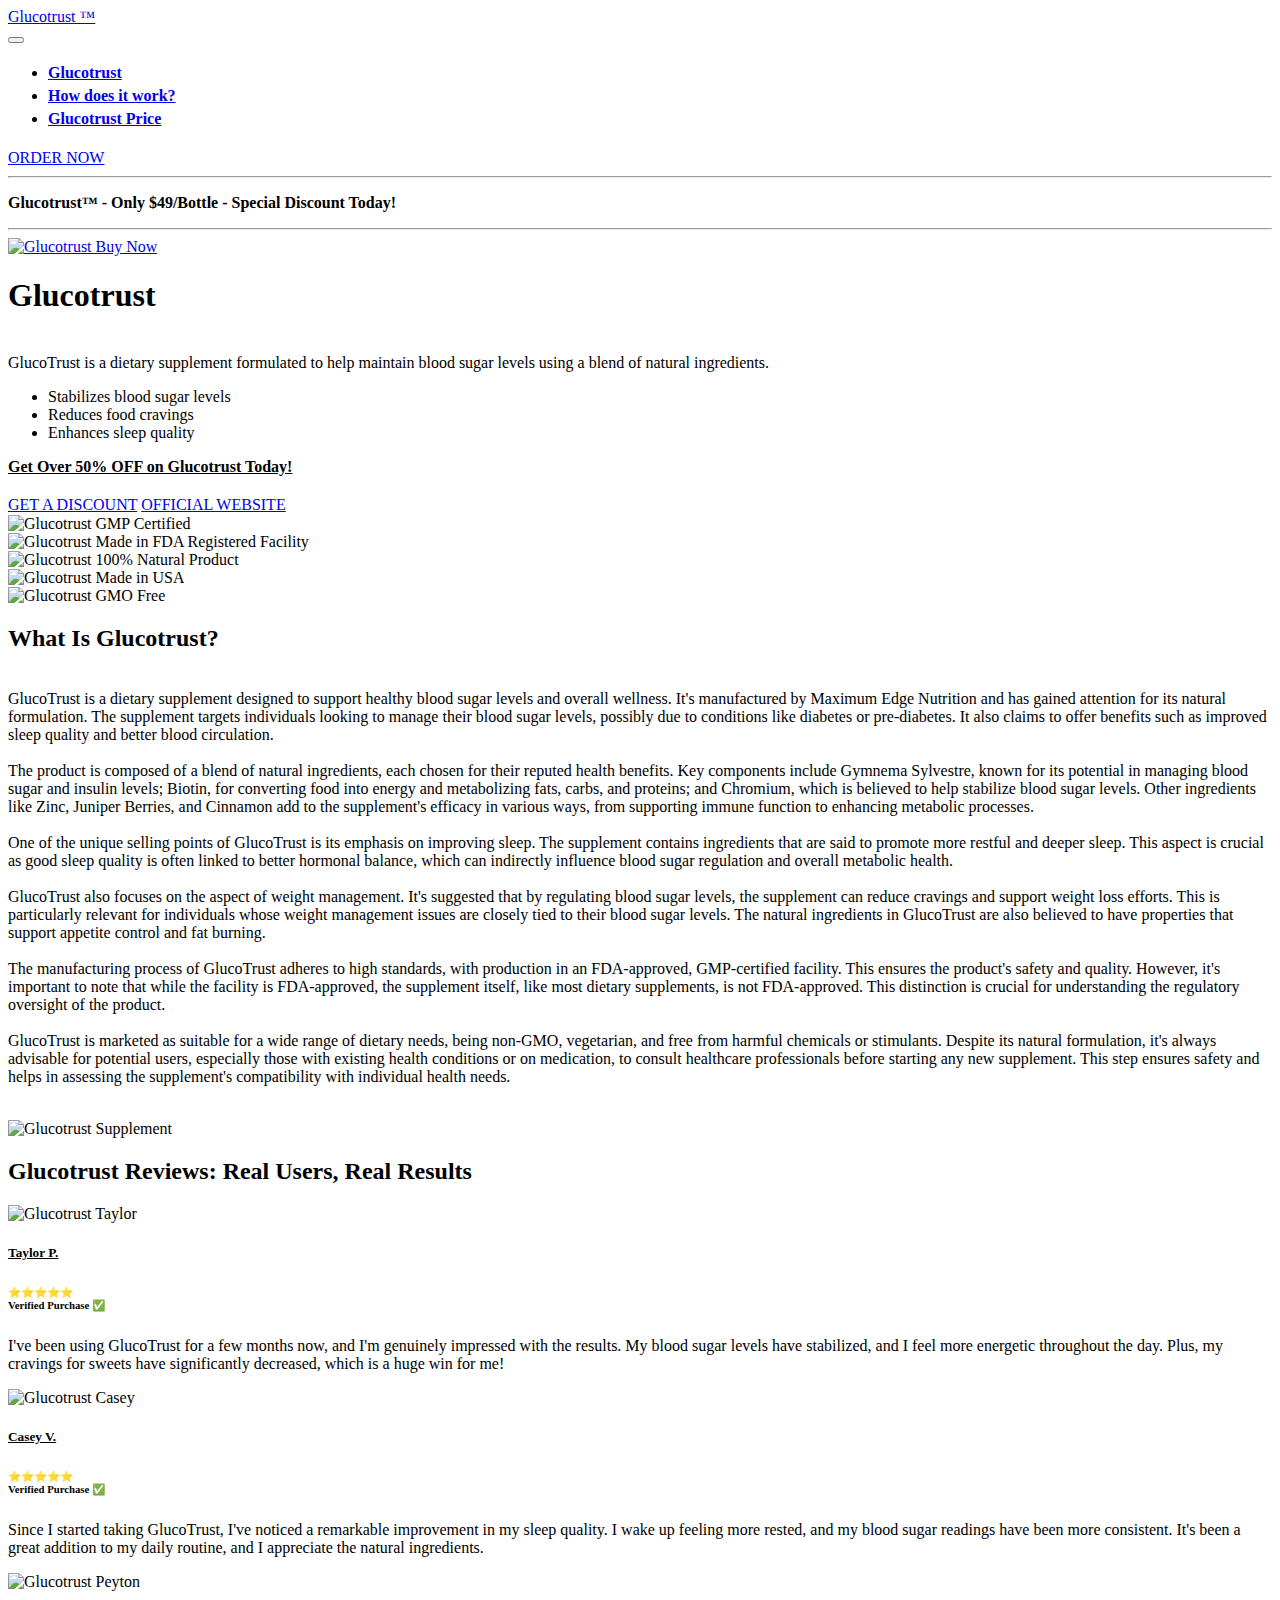
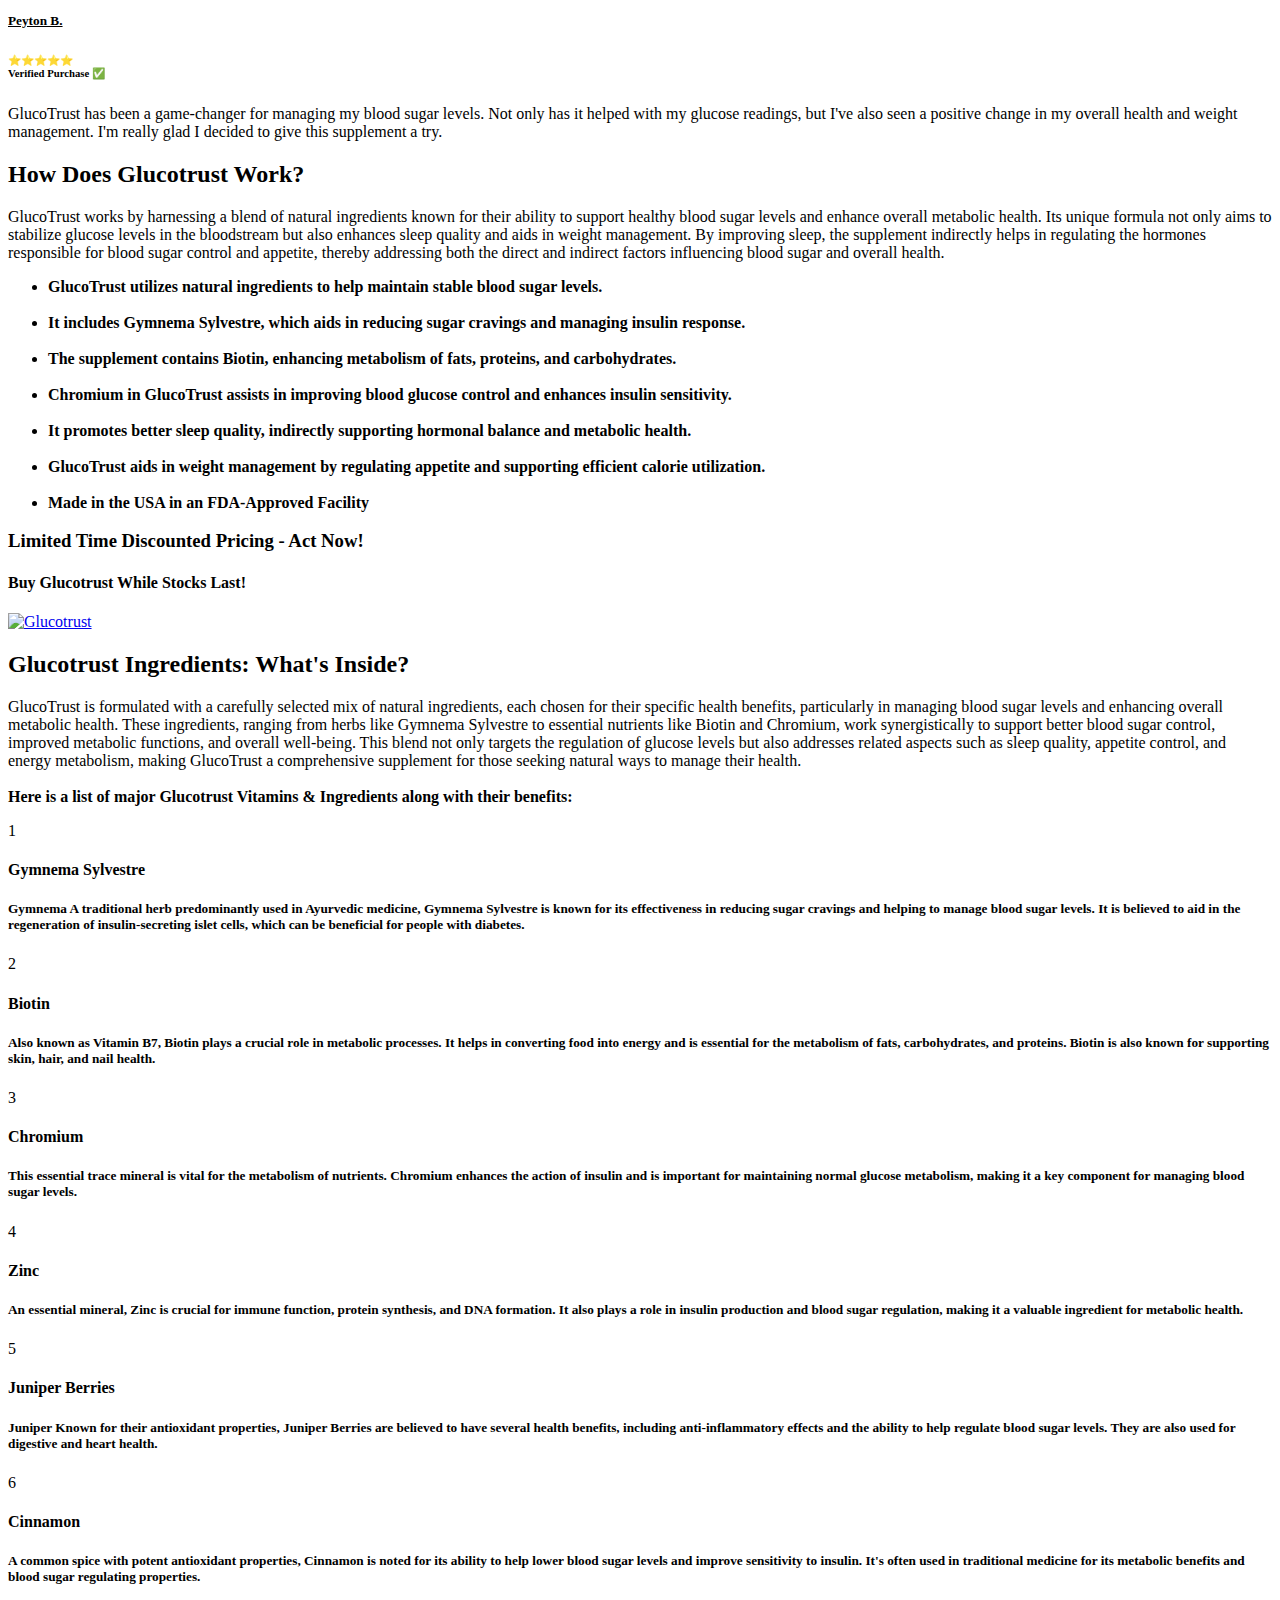
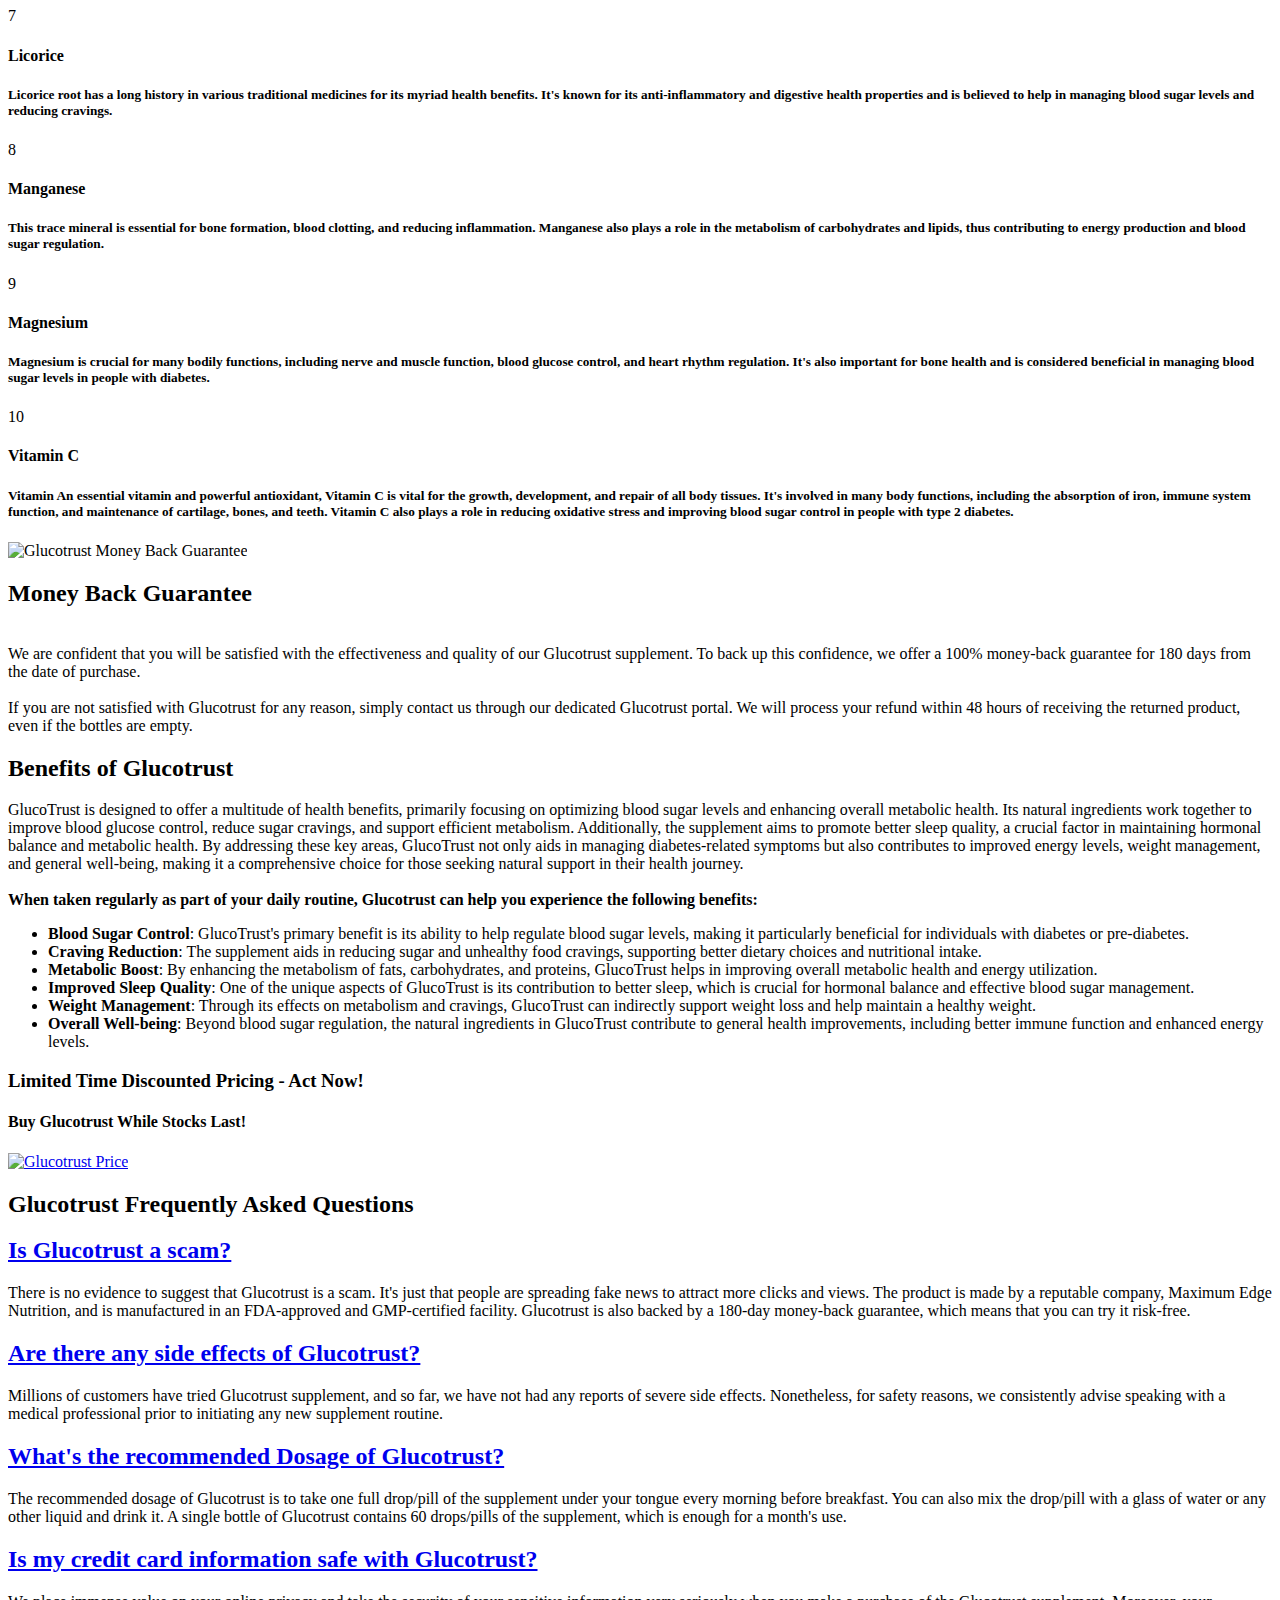
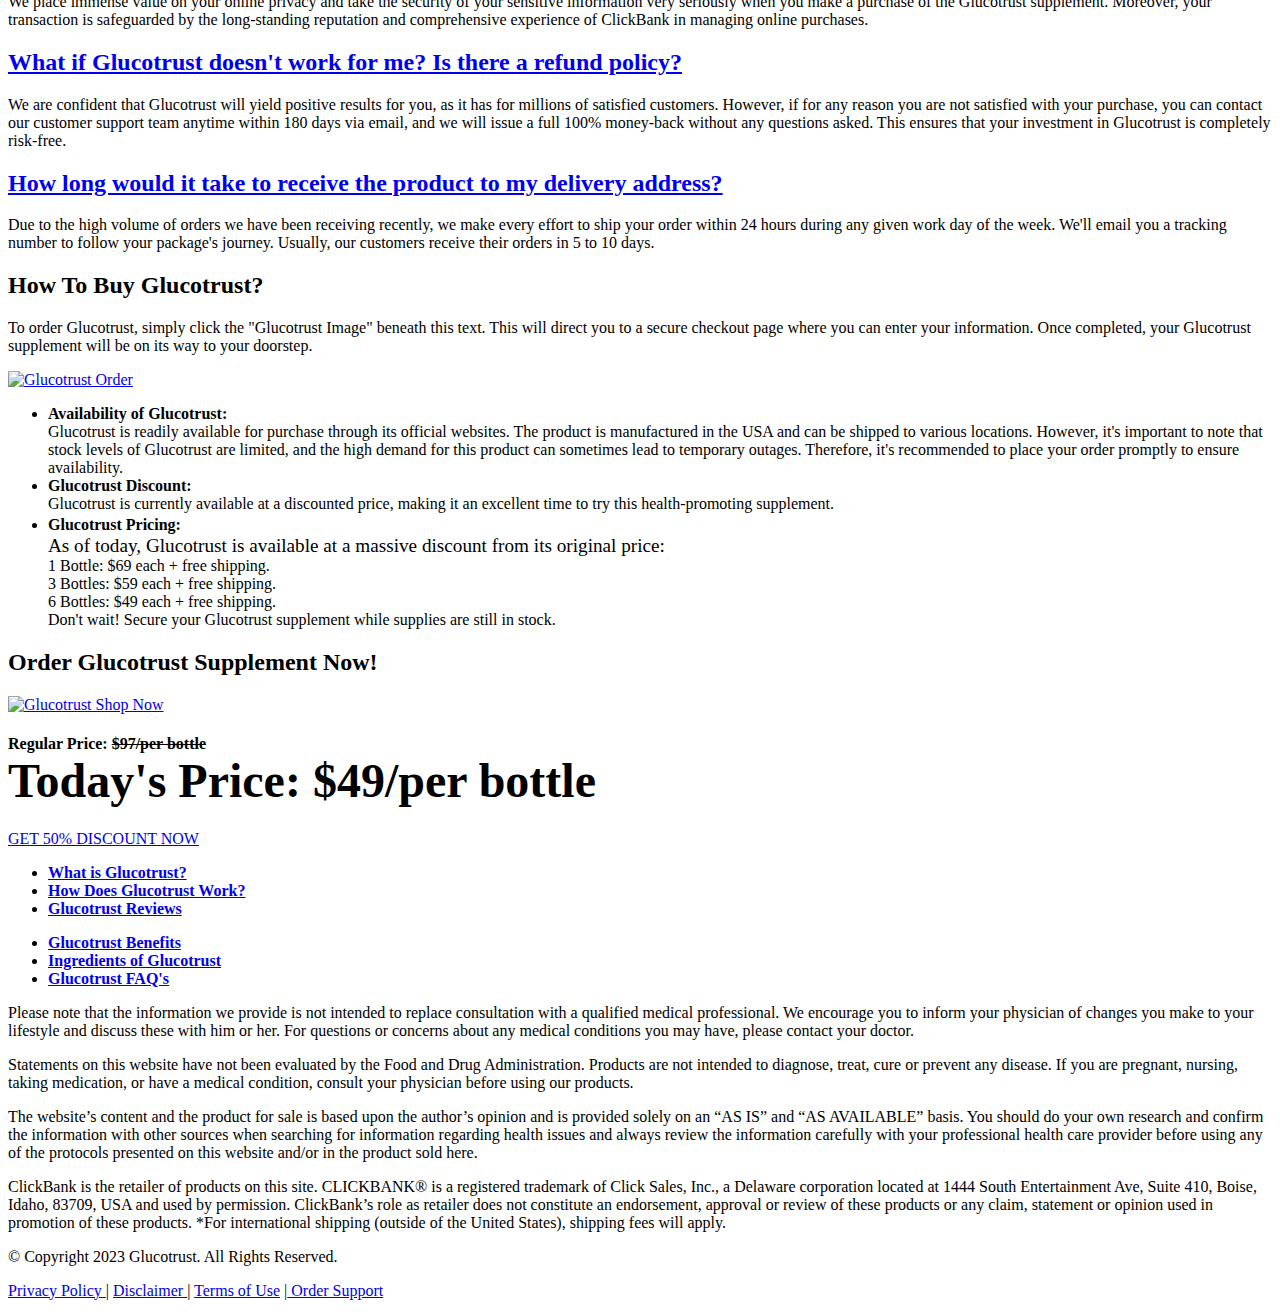
==== commit 6dda90c1: "Template-2" ====
--- a/index.html
+++ b/index.html
@@ -1,18 +1,18 @@
 <!DOCTYPE html>
 <html lang="en-US">
   <head>
-    <title>GlucoTrust™ Official - $49/Bottle | 50% OFF Today (USA)</title>
+    <title>GlucoTrust at $49 - 50% Off | Official USA Site</title>
 
     <meta charset="UTF-8" />
     <meta http-equiv="X-UA-Compatible" content="IE=edge" />
 
     <meta name="twitter:card" content="summary_large_image" />
     <meta name="twitter:image:src" content="" />
-    <meta property="og:image" content="assets-2/images/glucotrust.png" />
-    <meta name="twitter:title" content="GlucoTrust™ Official - $49/Bottle | 50% OFF Today (USA)" />
+    <meta property="og:image" content="assets-2/images/glucotrust.jpg" />
+    <meta name="twitter:title" content="GlucoTrust at $49 - 50% Off | Official USA Site" />
     <meta name="viewport" content="width=device-width, initial-scale=1, minimum-scale=1" />
     <link rel="shortcut icon" href="assets-2/images/usa.png" type="image/x-icon" />
-    <meta name="description" content="GlucoTrust is the premier natural supplement for blood sugar regulation. Dive into a holistic approach to health with benefits like deep sleep, weight management, and enhanced brain functions. Secure your bottle today with a 50% OFF discount on the official USA site." />
+    <meta name="description" content="GlucoTrust now available for just $49 per bottle, offering a 50% discount. Harness the power of natural ingredients for effective blood sugar control and overall health." />
     <meta name="keywords" content="Glucotrust, Glucotrust supplement, buy Glucotrust, Glucotrust official, Glucotrust reviews" />
 
     <link rel="canonical" href="https://glucotrust-my.com" />
@@ -29,73 +29,7 @@
     <noscript><link rel="stylesheet" href="https://fonts.googleapis.com/css?family=Jost:100,200,300,400,500,600,700,800,900,100i,200i,300i,400i,500i,600i,700i,800i,900i&display=swap" /></noscript>
     <link rel="preload" as="style" href="assets-2/mobirise/css/mbr-additional.css" />
     <link rel="stylesheet" href="assets-2/mobirise/css/mbr-additional.css" type="text/css" />
-
-  </head>
-  <body>
-    <!-- Analytics -->
-    <!-- Snap Pixel Code -->
-    <script type="text/javascript">
-      (function (e, t, n) {
-        if (e.snaptr) return;
-        var a = (e.snaptr = function () {
-          a.handleRequest
-            ? a.handleRequest.apply(a, arguments)
-            : a.queue.push(arguments);
-        });
-        a.queue = [];
-        var s = "script";
-        r = t.createElement(s);
-        r.async = !0;
-        r.src = n;
-        var u = t.getElementsByTagName(s)[0];
-        u.parentNode.insertBefore(r, u);
-      })(window, document, "https://sc-static.net/scevent.min.js");
-
-      snaptr("init", "e9f0e346-bda5-463f-97de-9b89f2078033", {
-        user_email: "__INSERT_USER_EMAIL__",
-      });
-
-      snaptr("track", "PAGE_VIEW");
-    </script>
-    <!-- End Snap Pixel Code -->
-
-    <!-- Meta Pixel Code -->
-    <script>
-      !(function (f, b, e, v, n, t, s) {
-        if (f.fbq) return;
-        n = f.fbq = function () {
-          n.callMethod
-            ? n.callMethod.apply(n, arguments)
-            : n.queue.push(arguments);
-        };
-        if (!f._fbq) f._fbq = n;
-        n.push = n;
-        n.loaded = !0;
-        n.version = "2.0";
-        n.queue = [];
-        t = b.createElement(e);
-        t.async = !0;
-        t.src = v;
-        s = b.getElementsByTagName(e)[0];
-        s.parentNode.insertBefore(t, s);
-      })(
-        window,
-        document,
-        "script",
-        "https://connect.facebook.net/en_US/fbevents.js"
-      );
-      fbq("init", "1252382062025789");
-      fbq("track", "PageView");
-    </script>
-    <noscript
-      ><img
-        height="1"
-        width="1"
-        style="display: none"
-        src="https://www.facebook.com/tr?id=1252382062025789&ev=PageView&noscript=1"
-    /></noscript>
-    <!-- End Meta Pixel Code -->
-
+    
     <!-- Google tag (gtag.js) -->
     <script
       async
@@ -112,6 +46,306 @@
     </script>
     <!-- /Analytics -->
 
+    <script type="application/ld+json">
+      {
+        "@context": "https://schema.org/",
+        "@type": "Product",
+        "name": "Glucotrust",
+        "image": [
+          "https://glucotrust-my.com/assets-2/images/glucotrust.jpg"
+         ],
+        "description": "GlucoTrust works by harnessing a blend of natural ingredients known for their ability to support healthy blood sugar levels and enhance overall metabolic health. Its unique formula not only aims to stabilize glucose levels in the bloodstream but also enhances sleep quality and aids in weight management. By improving sleep, the supplement indirectly helps in regulating the hormones responsible for blood sugar control and appetite, thereby addressing both the direct and indirect factors influencing blood sugar and overall health.",
+        "sku": "0",
+        "mpn": "0",
+        "brand": {
+          "@type": "Brand",
+          "name": "Glucotrust"
+        },
+        "review": {
+          "@type": "Review",
+          "reviewRating": {
+            "@type": "Rating",
+            "ratingValue": "5",
+            "bestRating": "5"
+          },
+          "author": {
+            "@type": "Person",
+            "name": "Taylor P."
+          }
+        },
+        "aggregateRating": {
+          "@type": "AggregateRating",
+          "ratingValue": "5",
+          "reviewCount": "32000"
+        },
+        "offers": {
+          "@type": "Offer",
+          "url": "https://glucotrust-my.com/",
+          "priceCurrency": "USD",
+          "price": "49.00",
+          "priceValidUntil": "2025-12-30",
+          "itemCondition": "https://schema.org/newCondition",
+          "availability": "https://schema.org/InStock"
+        }
+      }
+      </script>
+  <script type="application/ld+json">
+      {"@context": "https://schema.org",
+        "@type": "ImageGallery",
+                           "url": "https://glucotrust-my.com/",
+          "image":  [ 
+            {
+            "@type": "ImageObject",
+            "url": "https://glucotrust-my.com/assets-2/images/glucotrust.jpg"
+            },
+            {
+            "@type": "ImageObject",
+            "url": "https://glucotrust-my.com/assets-2/images/glucotrust-supplement.jpg"
+            },
+                      {
+            "@type": "ImageObject",
+            "url": "https://glucotrust-my.com/assets-2/images/glucotrust-supplement.jpg"
+            },
+                      {
+            "@type": "ImageObject",
+            "url": "https://glucotrust-my.com/assets-2/images/glucotrust-buy.jpg"
+            },
+                      {
+            "@type": "ImageObject",
+            "url": "https://glucotrust-my.com/assets-2/images/glucotrust-buy.jpg"
+            },
+            {
+            "@type": "ImageObject",
+            "url": "https://glucotrust-my.com/assets-2/images/glucotrust-buy.jpg"
+            }
+            ]  
+          }
+    </script>
+  <script type="application/ld+json">
+  {
+    "@context": "https://schema.org",
+    "@type": "FAQPage",
+   "url": "https://glucotrust-my.com/",
+    "mainEntity": [{
+      "@type": "Question",
+      "name": "Is Glucotrust a scam?",
+      "acceptedAnswer": {
+        "@type": "Answer",
+        "text": "There is no evidence to suggest that Ocuprime is a scam. It's just that people are spreading fake news to attract more clicks and views. The product is made by a reputable company, Maximum Edge Nutrition, and is manufactured in an FDA-approved and GMP-certified facility. Glucotrust is also backed by a 180-day money-back guarantee, which means that you can try it risk-free."
+      }
+    }, {
+      "@type": "Question",
+      "name": "Are there any side effects of Glucotrust?",
+      "acceptedAnswer": {
+        "@type": "Answer",
+        "text": "Millions of customers have tried Glucotrust supplement, and so far, we have not had any reports of severe side effects. Nonetheless, for safety reasons, we consistently advise speaking with a medical professional prior to initiating any new supplement routine."
+      }
+    }, {
+      "@type": "Question",
+      "name": "What's the recommended Dosage of Glucotrust?",
+      "acceptedAnswer": {
+        "@type": "Answer",
+        "text": "The recommended dosage of Glucotrust is to take one full drop/pill of the supplement under your tongue every morning before breakfast. You can also mix the drop/pill with a glass of water or any other liquid and drink it. A single bottle of Glucotrust contains 60 drops/pills of the supplement, which is enough for a month's use."
+      }
+    }, {
+      "@type": "Question",
+      "name": "Is my credit card information safe with Glucotrust?",
+      "acceptedAnswer": {
+        "@type": "Answer",
+        "text": "We place immense value on your online privacy and take the security of your sensitive information very seriously when you make a purchase of the Glucotrust supplement. Moreover, your transaction is safeguarded by the long-standing reputation and comprehensive experience of ClickBank in managing online purchases."
+      }
+    }, {
+     "@type": "Question",
+      "name": "What if Glucotrust doesn't work for me? Is there a refund policy?",
+      "acceptedAnswer": {
+        "@type": "Answer",
+        "text": "We are confident that Glucotrust will yield positive results for you, as it has for millions of satisfied customers. However, if for any reason you are not satisfied with your purchase, you can contact our customer support team anytime within 180 days via email, and we will issue a full 100% money-back without any questions asked. This ensures that your investment in Glucotrust is completely risk-free."
+      }
+    }, {
+      "@type": "Question",
+      "name": "How long would it take to receive the product to my delivery address?",
+      "acceptedAnswer": {
+        "@type": "Answer",
+        "text":"Due to the high volume of orders we have been receiving recently, we make every effort to ship your order within 24 hours during any given work day of the week. We'll email you a tracking number to follow your package's journey. Usually, our customers receive their orders in 5 to 10 days."}
+      }]
+    }
+  </script>
+  <script type="application/ld+json">{
+      "@context": "https://schema.org",
+      "@type": "Review",
+      "itemReviewed": {
+          "@type": "Organization",
+          "name": "Glucotrust"
+      },
+      "reviewRating": {
+          "@type": "Rating",
+          "ratingValue": "5",
+          "bestRating": "5",
+          "worstRating": "0"
+      },
+      "name": "Taylor P.",
+      "author": {
+          "@type": "Person",
+          "name": "admin"
+      },
+      "reviewBody": "I've been using GlucoTrust for a few months now, and I'm genuinely impressed with the results. My blood sugar levels have stabilized, and I feel more energetic throughout the day. Plus, my cravings for sweets have significantly decreased, which is a huge win for me!",
+      "datePublished": "2023-06-26",
+      "publisher": {
+          "@type": "Organization",
+          "name": "Glucotrust"
+      }
+  }</script>
+  <script type="application/ld+json">{
+      "@context": "https://schema.org",
+      "@type": "Review",
+      "itemReviewed": {
+          "@type": "Organization",
+          "name": "Glucotrust"
+      },
+      "reviewRating": {
+          "@type": "Rating",
+          "ratingValue": "5",
+          "bestRating": "5",
+          "worstRating": "0"
+      },
+      "name": "Casey V.",
+      "author": {
+          "@type": "Person",
+          "name": "admin"
+      },
+      "reviewBody": "Since I started taking GlucoTrust, I've noticed a remarkable improvement in my sleep quality. I wake up feeling more rested, and my blood sugar readings have been more consistent. It's been a great addition to my daily routine, and I appreciate the natural ingredients.",
+      "datePublished": "2023-07-15",
+      "publisher": {
+          "@type": "Organization",
+          "name": "Glucotrust"
+      }
+  }</script>
+  <script type="application/ld+json">{
+      "@context": "https://schema.org",
+      "@type": "Review",
+      "itemReviewed": {
+          "@type": "Organization",
+          "name": "Glucotrust"
+      },
+      "reviewRating": {
+          "@type": "Rating",
+          "ratingValue": "5",
+          "bestRating": "5",
+          "worstRating": "0"
+      },
+      "name": "Peyton B.",
+      "author": {
+          "@type": "Person",
+          "name": "admin"
+      },
+      "reviewBody": "GlucoTrust has been a game-changer for managing my blood sugar levels. Not only has it helped with my glucose readings, but I've also seen a positive change in my overall health and weight management. I'm really glad I decided to give this supplement a try.",
+      "datePublished": "2023-08-13",
+      "publisher": {
+          "@type": "Organization",
+          "name": "Glucotrust"
+      }
+  }</script>
+  <script type="application/ld+json">
+      {
+        "@context": "https://schema.org",
+        "@type": "Article",
+        "headline": "Glucotrust Ingredients: What's Inside?",
+        "description": "GlucoTrust is formulated with a carefully selected mix of natural ingredients, each chosen for their specific health benefits, particularly in managing blood sugar levels and enhancing overall metabolic health. These ingredients, ranging from herbs like Gymnema Sylvestre to essential nutrients like Biotin and Chromium, work synergistically to support better blood sugar control, improved metabolic functions, and overall well-being. This blend not only targets the regulation of glucose levels but also addresses related aspects such as sleep quality, appetite control, and energy metabolism, making GlucoTrust a comprehensive supplement for those seeking natural ways to manage their health.",
+        "image": [
+          "https://glucotrust-my.com/assets-2/images/glucotrust.jpg"
+         ],
+        "datePublished": "2023-01-01T08:00:00+08:00",
+        "dateModified": "2023-10-24T09:20:00+08:00",
+        "author": [{
+            "@type": "Person",
+            "name": "Glucotrust",
+            "url": "https://glucotrust-my.com/"
+          
+        }]
+      }
+      </script>
+  <script type="application/ld+json">
+      {
+        "@context": "https://schema.org",
+        "@type": "Article",
+        "headline": "Benefits of Glucotrust",
+        "description": "GlucoTrust is designed to offer a multitude of health benefits, primarily focusing on optimizing blood sugar levels and enhancing overall metabolic health. Its natural ingredients work together to improve blood glucose control, reduce sugar cravings, and support efficient metabolism. Additionally, the supplement aims to promote better sleep quality, a crucial factor in maintaining hormonal balance and metabolic health. By addressing these key areas, GlucoTrust not only aids in managing diabetes-related symptoms but also contributes to improved energy levels, weight management, and general well-being, making it a comprehensive choice for those seeking natural support in their health journey.",
+        "image": [
+          "https://glucotrust-my.com/assets-2/images/glucotrust.jpg"
+         ],
+        "datePublished": "2023-01-01T08:00:00+08:00",
+        "dateModified": "2023-10-24T09:20:00+08:00",
+        "author": [{
+            "@type": "Person",
+            "name": "Glucotrust",
+            "url": "https://glucotrust-my.com/"
+          
+        }]
+      }
+      </script>
+  <script type="application/ld+json">
+      {
+        "@context": "https://schema.org",
+        "@type": "Article",
+        "headline": "How To Buy Glucotrust?",
+        "description": "To order Glucotrust, simply click the Glucotrust Image beneath this text. This will direct you to a secure checkout page where you can enter your information. Once completed, your Glucotrust supplement will be on its way to your doorstep.
+        Availability of Glucotrust:
+  Glucotrust is readily available for purchase through its official websites. The product is manufactured in the USA and can be shipped to various locations. However, it's important to note that stock levels of Glucotrust are limited, and the high demand for this product can sometimes lead to temporary outages. Therefore, it's recommended to place your order promptly to ensure availability.
+  Glucotrust Discount:
+  Glucotrust is currently available at a discounted price, making it an excellent time to try this health-promoting supplement.
+  Glucotrust Pricing:
+  As of today, Glucotrust is available at a massive discount from its original price: 
+  1 Bottle: $69 each + free shipping.
+  3 Bottles: $59 each + free shipping.
+  6 Bottles: $49 each + free shipping.
+  Don't wait! Secure your Glucotrust supplement while supplies are still in stock..........",
+        "image": [
+          "https://glucotrust-my.com/assets-2/images/glucotrust-order.jpg"
+         ],
+        "datePublished": "2023-01-01T08:00:00+08:00",
+        "dateModified": "2023-10-24T09:20:00+08:00",
+        "author": [{
+            "@type": "Person",
+            "name": "Glucotrust",
+            "url": "https://glucotrust-my.com/"
+          
+        }]
+      }
+      </script>
+  <script type='application/ld+json'> 
+  {
+    "@context": "https://www.schema.org",
+    "@type": "WebSite",
+    "name": "Glucotrust",
+    "alternateName": "Glucotrust",
+    "url": "https://glucotrust-my.com/"
+  }
+   </script>
+  <script type="application/ld+json">
+  {
+      "@context": "https://schema.org",
+      "@type": "WebPage",
+      "name": "Glucotrust",
+      "description": "GlucoTrust is a dietary supplement formulated to help maintain blood sugar levels using a blend of natural ingredients.",
+      "publisher": {
+          "@type": "Organization",
+          "name": "Glucotrust",
+          "url": "https://glucotrust-my.com/"
+      },
+      "license": "https://glucotrust-my.com/"
+  }
+  </script>
+  <script type="application/ld+json">
+  {
+    "@context": "https://schema.org",
+    "@type": "Organization",
+    "url": "https://glucotrust-my.com/",
+    "logo": "https://glucotrust-my.com/assets-2/images/usa.png"
+  }
+  </script>   
+
+  </head>
+  <body>
     <section
       data-bs-version="5.1"
       class="menu menu2 cid-tmAYGHW7QI"
@@ -232,7 +466,7 @@
           <div class="col-12 col-md-5 image-wrapper">
             <a href="https://b81caueslr9r9y0dvgefvj4q0o.hop.clickbank.net" rel="nofollow" alt="Glucotrust" title="Glucotrust"
               ><img
-                src="assets-2/images/glucotrust.png"
+                src="assets-2/images/glucotrust.jpg"
                 alt="Glucotrust Buy Now"
             /></a>
           </div>
@@ -242,16 +476,16 @@
                 <strong>Glucotrust</strong>
               </h1>
               <p class="mbr-text mbr-fonts-style display-7">
-                <br />GlucoTrust is a dietary supplement designed to regulate blood sugar levels and promote overall health.
+                <br />GlucoTrust is a dietary supplement formulated to help maintain blood sugar levels using a blend of natural ingredients.
               </p>
               <div class="mbr-text mbr-fonts-style display-4">
                 <ul>
                   
-                  <li>Regulates blood sugar levels</li>
+                  <li>Stabilizes blood sugar levels</li>
                   
-                  <li>Promotes deep, restful sleep</li>
+                  <li>Reduces food cravings</li>
                   
-                  <li>Supports weight management</li>
+                  <li>Enhances sleep quality</li>
                   
                 </ul>
               </div>
@@ -339,12 +573,12 @@
                 </h2>
                 <p class="mbr-text mbr-fonts-style mb-4 display-7">
                   <br />
-                   GlucoTrust is a dietary supplement formulated to support healthy blood sugar levels. Manufactured with a blend of natural ingredients, it targets the root causes of type 2 diabetes and associated health risks. The product not only focuses on blood sugar regulation but also claims to help reduce hunger, promote weight loss, and enhance deep sleep.<br /><br />
-                   One of the primary functionalities of GlucoTrust is the promotion of the regeneration of beta cells, which are responsible for insulin production. When these cells are compromised due to conditions like diabetes, blood sugar levels can rise. By fostering the growth of more beta cells and increasing insulin production, GlucoTrust aims to balance these levels.<br /><br />
-                   The supplement also emphasizes the importance of deep sleep in maintaining good health. A lack of quality sleep can lead to increased cortisol levels, which in turn can result in fat storage and imbalanced blood sugar levels. By promoting better sleep, GlucoTrust aims to reduce cortisol production and its associated effects.<br /><br />
-                   GlucoTrust's blend includes ingredients like Gymnema Sylvestre, Biotin, Chromium, Manganese, Licorice, Cinnamon Bark, Zinc, and Juniper Berries. Each of these ingredients plays a specific role in metabolism, insulin production, appetite control, and overall immune system health.<br /><br />
-                   Safety and quality are paramount for the makers of GlucoTrust. The supplement is produced in an FDA-approved and GMP-certified facility in the USA. Additionally, to ensure customer satisfaction and trust, the product comes with a generous 180-day money-back guarantee.<br /><br />
-                   In conclusion, GlucoTrust offers a holistic approach to health, focusing not just on blood sugar regulation but also on overall well-being. It's essential, however, for potential users to consult with healthcare professionals before starting the supplement, especially if they are on other medications or have existing health conditions.<br /><br />
+                   GlucoTrust is a dietary supplement designed to support healthy blood sugar levels and overall wellness. It's manufactured by Maximum Edge Nutrition and has gained attention for its natural formulation. The supplement targets individuals looking to manage their blood sugar levels, possibly due to conditions like diabetes or pre-diabetes. It also claims to offer benefits such as improved sleep quality and better blood circulation.<br /><br />
+                   The product is composed of a blend of natural ingredients, each chosen for their reputed health benefits. Key components include Gymnema Sylvestre, known for its potential in managing blood sugar and insulin levels; Biotin, for converting food into energy and metabolizing fats, carbs, and proteins; and Chromium, which is believed to help stabilize blood sugar levels. Other ingredients like Zinc, Juniper Berries, and Cinnamon add to the supplement's efficacy in various ways, from supporting immune function to enhancing metabolic processes.<br /><br />
+                   One of the unique selling points of GlucoTrust is its emphasis on improving sleep. The supplement contains ingredients that are said to promote more restful and deeper sleep. This aspect is crucial as good sleep quality is often linked to better hormonal balance, which can indirectly influence blood sugar regulation and overall metabolic health.<br /><br />
+                   GlucoTrust also focuses on the aspect of weight management. It's suggested that by regulating blood sugar levels, the supplement can reduce cravings and support weight loss efforts. This is particularly relevant for individuals whose weight management issues are closely tied to their blood sugar levels. The natural ingredients in GlucoTrust are also believed to have properties that support appetite control and fat burning.<br /><br />
+                   The manufacturing process of GlucoTrust adheres to high standards, with production in an FDA-approved, GMP-certified facility. This ensures the product's safety and quality. However, it's important to note that while the facility is FDA-approved, the supplement itself, like most dietary supplements, is not FDA-approved. This distinction is crucial for understanding the regulatory oversight of the product.<br /><br />
+                   GlucoTrust is marketed as suitable for a wide range of dietary needs, being non-GMO, vegetarian, and free from harmful chemicals or stimulants. Despite its natural formulation, it's always advisable for potential users, especially those with existing health conditions or on medication, to consult healthcare professionals before starting any new supplement. This step ensures safety and helps in assessing the supplement's compatibility with individual health needs.<br /><br />
                   
                 </p>
               </div>
@@ -353,7 +587,7 @@
           <div class="p-0 col-12 col-lg-6 md-pb">
             <div class="image-wrapper">
               <img
-                src="assets-2/images/glucotrust-supplement.png"
+                src="assets-2/images/glucotrust-supplement.jpg"
                 alt="Glucotrust Supplement"
               />
             </div>
@@ -393,7 +627,7 @@
               <div class="col-12 col-md-2">
                 <div class="image-wrapper">
                   <img
-                    src="assets-2/images/taylor.png"
+                    src="assets-2/images/taylor.jpg"
                     alt="Glucotrust Taylor"
                   />
                 </div>
@@ -407,7 +641,7 @@
                     ⭐⭐⭐⭐⭐<br /><strong>Verified Purchase ✅</strong>
                   </h6>
                   <p class="mbr-text mbr-fonts-style display-7">
-                    I've been using GlucoTrust for a couple of months now, and the results are genuinely impressive. My blood sugar levels have stabilized, and I feel more energetic throughout the day. The added bonus of better sleep has been a game-changer for me.
+                    I've been using GlucoTrust for a few months now, and I'm genuinely impressed with the results. My blood sugar levels have stabilized, and I feel more energetic throughout the day. Plus, my cravings for sweets have significantly decreased, which is a huge win for me!
                   </p>
                 </div>
               </div>
@@ -419,7 +653,7 @@
             <div class="row align-items-center">
               <div class="col-12 col-md-2">
                 <div class="image-wrapper">
-                  <img src="assets-2/images/casey.png" alt="Glucotrust Casey" />
+                  <img src="assets-2/images/casey.jpg" alt="Glucotrust Casey" />
                 </div>
               </div>
               <div class="col-12 col-md">
@@ -431,7 +665,7 @@
                     ⭐⭐⭐⭐⭐<br /><strong>Verified Purchase ✅</strong>
                   </h6>
                   <p class="mbr-text mbr-fonts-style display-7">
-                    After trying numerous supplements, I finally stumbled upon GlucoTrust. Not only has it helped in managing my blood sugar, but I've also noticed a significant reduction in my cravings. It's been a fantastic addition to my daily routine.
+                    Since I started taking GlucoTrust, I've noticed a remarkable improvement in my sleep quality. I wake up feeling more rested, and my blood sugar readings have been more consistent. It's been a great addition to my daily routine, and I appreciate the natural ingredients.
                   </p>
                 </div>
               </div>
@@ -444,7 +678,7 @@
               <div class="col-12 col-md-2">
                 <div class="image-wrapper">
                   <img
-                    src="assets-2/images/peyton.png"
+                    src="assets-2/images/peyton.jpg"
                     alt="Glucotrust Peyton"
                   />
                 </div>
@@ -458,7 +692,7 @@
                     ⭐⭐⭐⭐⭐<br /><strong>Verified Purchase ✅</strong>
                   </h6>
                   <p class="mbr-text mbr-fonts-style display-7">
-                    GlucoTrust has been a revelation for me. I was skeptical at first, but within weeks, I could see the difference. My mood has improved, I feel less fatigued, and my overall health seems to be on an upward trajectory. Highly recommended!
+                    GlucoTrust has been a game-changer for managing my blood sugar levels. Not only has it helped with my glucose readings, but I've also seen a positive change in my overall health and weight management. I'm really glad I decided to give this supplement a try.
                   </p>
                 </div>
               </div>
@@ -495,7 +729,7 @@
         <div class="row justify-content-center">
           <div class="col-md-12 col-lg-10">
             <p class="mbr-text mbr-fonts-style display-7">
-              GlucoTrust operates as a multifaceted dietary supplement, primarily targeting the regulation of blood sugar levels. By harnessing the power of its natural ingredients, it addresses the underlying causes of type 2 diabetes and related health concerns. Beyond mere blood sugar management, GlucoTrust also focuses on appetite control, weight loss promotion, and the enhancement of deep sleep, understanding the intricate connections between these factors and overall metabolic health.
+              GlucoTrust works by harnessing a blend of natural ingredients known for their ability to support healthy blood sugar levels and enhance overall metabolic health. Its unique formula not only aims to stabilize glucose levels in the bloodstream but also enhances sleep quality and aids in weight management. By improving sleep, the supplement indirectly helps in regulating the hormones responsible for blood sugar control and appetite, thereby addressing both the direct and indirect factors influencing blood sugar and overall health.
               <br />
             </p>
           </div>
@@ -514,22 +748,22 @@
             <div class="mbr-text mbr-fonts-style display-7">
               <ul>
                 
-                <li><strong>GlucoTrust regulates blood sugar levels using a blend of natural ingredients.</strong></li>
+                <li><strong>GlucoTrust utilizes natural ingredients to help maintain stable blood sugar levels.</strong></li>
                 <br />
                 
-                <li><strong>It promotes the regeneration of insulin-producing beta cells.</strong></li>
+                <li><strong>It includes Gymnema Sylvestre, which aids in reducing sugar cravings and managing insulin response.</strong></li>
                 <br />
                 
-                <li><strong>The supplement aids in controlling appetite and reducing hunger.</strong></li>
+                <li><strong>The supplement contains Biotin, enhancing metabolism of fats, proteins, and carbohydrates.</strong></li>
                 <br />
                 
-                <li><strong>It emphasizes the importance of deep sleep for balanced cortisol and fat storage.</strong></li>
+                <li><strong>Chromium in GlucoTrust assists in improving blood glucose control and enhances insulin sensitivity.</strong></li>
                 <br />
                 
-                <li><strong>GlucoTrust targets molecules like ceramide to prevent fat cell formation harmful to organs.</strong></li>
+                <li><strong>It promotes better sleep quality, indirectly supporting hormonal balance and metabolic health.</strong></li>
                 <br />
                 
-                <li><strong>The product enhances metabolic rate, aiding in quicker glucose transfer into cells for energy.</strong></li>
+                <li><strong>GlucoTrust aids in weight management by regulating appetite and supporting efficient calorie utilization.</strong></li>
                 <br />
                 
                 <li>
@@ -572,7 +806,7 @@
             <div class="image-wrapper">
               <a href="https://b81caueslr9r9y0dvgefvj4q0o.hop.clickbank.net" rel="nofollow" alt="Glucotrust" title="Glucotrust"
                 ><img
-                  src="assets-2/images/glucotrust-buy.png"
+                  src="assets-2/images/glucotrust-buy.jpg"
                   alt="Glucotrust"
               /></a>
             </div>
@@ -608,7 +842,7 @@
         <div class="row justify-content-center">
           <div class="col-md-12 col-lg-10">
             <p class="mbr-text mbr-fonts-style display-7">
-              GlucoTrust boasts a meticulously curated blend of natural ingredients, each chosen for its unique health benefits and role in blood sugar regulation. This blend represents a harmonious fusion of traditional herbal wisdom and modern scientific understanding, ensuring that each component works synergistically to offer optimal support for metabolic health and overall well-being.
+              GlucoTrust is formulated with a carefully selected mix of natural ingredients, each chosen for their specific health benefits, particularly in managing blood sugar levels and enhancing overall metabolic health. These ingredients, ranging from herbs like Gymnema Sylvestre to essential nutrients like Biotin and Chromium, work synergistically to support better blood sugar control, improved metabolic functions, and overall well-being. This blend not only targets the regulation of glucose levels but also addresses related aspects such as sleep quality, appetite control, and energy metabolism, making GlucoTrust a comprehensive supplement for those seeking natural ways to manage their health.
               <br /><br /><strong
                 >Here is a list of major Glucotrust Vitamins &amp;
                 Ingredients along with their benefits:&nbsp;</strong
@@ -641,7 +875,7 @@
                   <strong>Gymnema Sylvestre</strong>
                 </h4>
                 <h5 class="icon-text mbr-black mbr-fonts-style display-4">
-                  Gymnema Sylvestre is a traditional herb often referred to as the "sugar destroyer." It has been used for centuries in Ayurvedic medicine to help reduce sugar absorption in the intestines and improve insulin function, making it a natural ally in managing blood sugar levels.
+                  Gymnema  A traditional herb predominantly used in Ayurvedic medicine, Gymnema Sylvestre is known for its effectiveness in reducing sugar cravings and helping to manage blood sugar levels. It is believed to aid in the regeneration of insulin-secreting islet cells, which can be beneficial for people with diabetes.
                 </h5>
               </div>
             </div>
@@ -659,7 +893,7 @@
                   <strong>Biotin</strong>
                 </h4>
                 <h5 class="icon-text mbr-black mbr-fonts-style display-4">
-                  Biotin, a B-vitamin, plays a crucial role in the metabolism of carbohydrates, fats, and proteins. It's essential for the proper functioning of enzymes that transport glucose from the bloodstream into cells, thereby supporting balanced blood sugar levels.
+                   Also known as Vitamin B7, Biotin plays a crucial role in metabolic processes. It helps in converting food into energy and is essential for the metabolism of fats, carbohydrates, and proteins. Biotin is also known for supporting skin, hair, and nail health.
                 </h5>
               </div>
             </div>
@@ -677,7 +911,7 @@
                   <strong>Chromium</strong>
                 </h4>
                 <h5 class="icon-text mbr-black mbr-fonts-style display-4">
-                  Chromium is a trace mineral that enhances the action of insulin, a hormone critical to the metabolism and storage of carbohydrates, fats, and proteins in the body. It helps improve insulin sensitivity, ensuring glucose is efficiently used by the body's cells.
+                   This essential trace mineral is vital for the metabolism of nutrients. Chromium enhances the action of insulin and is important for maintaining normal glucose metabolism, making it a key component for managing blood sugar levels.
                 </h5>
               </div>
             </div>
@@ -692,10 +926,10 @@
                 <h4
                   class="icon-title card-title mbr-black mbr-fonts-style display-7"
                 >
-                  <strong>Manganese</strong>
+                  <strong>Zinc</strong>
                 </h4>
                 <h5 class="icon-text mbr-black mbr-fonts-style display-4">
-                  Manganese is an essential trace mineral that plays a role in fat and carbohydrate metabolism, calcium absorption, and blood sugar regulation. It aids in the formation of connective tissue and bones and plays a role in blood clotting and inflammation.
+                   An essential mineral, Zinc is crucial for immune function, protein synthesis, and DNA formation. It also plays a role in insulin production and blood sugar regulation, making it a valuable ingredient for metabolic health.
                 </h5>
               </div>
             </div>
@@ -710,10 +944,10 @@
                 <h4
                   class="icon-title card-title mbr-black mbr-fonts-style display-7"
                 >
-                  <strong>Licorice Root Extract</strong>
+                  <strong>Juniper Berries</strong>
                 </h4>
                 <h5 class="icon-text mbr-black mbr-fonts-style display-4">
-                  Licorice Root Extract has been used in traditional medicine for its anti-inflammatory and immune-boosting properties. It also contains compounds that may help reduce blood sugar and soothe gastrointestinal problems.
+                  Juniper  Known for their antioxidant properties, Juniper Berries are believed to have several health benefits, including anti-inflammatory effects and the ability to help regulate blood sugar levels. They are also used for digestive and heart health.
                 </h5>
               </div>
             </div>
@@ -728,10 +962,10 @@
                 <h4
                   class="icon-title card-title mbr-black mbr-fonts-style display-7"
                 >
-                  <strong>Cinnamon Bark</strong>
+                  <strong>Cinnamon</strong>
                 </h4>
                 <h5 class="icon-text mbr-black mbr-fonts-style display-4">
-                  Cinnamon Bark is renowned for its potential to lower blood sugar levels. It can mimic the effects of insulin and increase glucose transport into cells, making it a valuable ingredient for those looking to manage their blood sugar levels.
+                   A common spice with potent antioxidant properties, Cinnamon is noted for its ability to help lower blood sugar levels and improve sensitivity to insulin. It's often used in traditional medicine for its metabolic benefits and blood sugar regulating properties.
                 </h5>
               </div>
             </div>
@@ -746,10 +980,10 @@
                 <h4
                   class="icon-title card-title mbr-black mbr-fonts-style display-7"
                 >
-                  <strong>Zinc</strong>
+                  <strong>Licorice</strong>
                 </h4>
                 <h5 class="icon-text mbr-black mbr-fonts-style display-4">
-                  Zinc is an essential mineral that plays a significant role in insulin production, secretion, and utilization. It also supports the body's immune system, ensuring optimal health and well-being.
+                   Licorice root has a long history in various traditional medicines for its myriad health benefits. It's known for its anti-inflammatory and digestive health properties and is believed to help in managing blood sugar levels and reducing cravings.
                 </h5>
               </div>
             </div>
@@ -764,10 +998,10 @@
                 <h4
                   class="icon-title card-title mbr-black mbr-fonts-style display-7"
                 >
-                  <strong>Juniper Berries</strong>
+                  <strong>Manganese</strong>
                 </h4>
                 <h5 class="icon-text mbr-black mbr-fonts-style display-4">
-                  Juniper Berries have been traditionally used for their antidiabetic properties. They contain compounds that can help lower blood sugar and increase the amount of insulin in the body.
+                   This trace mineral is essential for bone formation, blood clotting, and reducing inflammation. Manganese also plays a role in the metabolism of carbohydrates and lipids, thus contributing to energy production and blood sugar regulation.
                 </h5>
               </div>
             </div>
@@ -782,10 +1016,10 @@
                 <h4
                   class="icon-title card-title mbr-black mbr-fonts-style display-7"
                 >
-                  <strong>Licorice</strong>
+                  <strong>Magnesium</strong>
                 </h4>
                 <h5 class="icon-text mbr-black mbr-fonts-style display-4">
-                  Licorice, a versatile herb, has been used in various traditional medicine systems for its potential to regulate blood sugar, soothe the stomach, and reduce inflammation.
+                   Magnesium is crucial for many bodily functions, including nerve and muscle function, blood glucose control, and heart rhythm regulation. It's also important for bone health and is considered beneficial in managing blood sugar levels in people with diabetes.
                 </h5>
               </div>
             </div>
@@ -800,10 +1034,10 @@
                 <h4
                   class="icon-title card-title mbr-black mbr-fonts-style display-7"
                 >
-                  <strong>Manganese</strong>
+                  <strong>Vitamin C</strong>
                 </h4>
                 <h5 class="icon-text mbr-black mbr-fonts-style display-4">
-                  Manganese, as mentioned earlier, is vital for several biological processes, including aiding enzymes that control blood sugar, metabolizing carbohydrates, and synthesizing cholesterol.
+                  Vitamin  An essential vitamin and powerful antioxidant, Vitamin C is vital for the growth, development, and repair of all body tissues. It's involved in many body functions, including the absorption of iron, immune system function, and maintenance of cartilage, bones, and teeth. Vitamin C also plays a role in reducing oxidative stress and improving blood sugar control in people with type 2 diabetes.
                 </h5>
               </div>
             </div>
@@ -825,7 +1059,7 @@
               <div class="col-12 col-lg-4">
                 <div class="image-wrapper">
                   <img
-                    src="assets-2/images/glucotrust-money-back-guarantee.png"
+                    src="assets-2/images/glucotrust-money-back-guarantee.jpg"
                     alt="Glucotrust Money Back Guarantee"
                   />
                 </div>
@@ -883,7 +1117,7 @@
         <div class="row justify-content-center">
           <div class="col-md-12 col-lg-10">
             <p class="mbr-text mbr-fonts-style display-7">
-              GlucoTrust, beyond its primary role in blood sugar regulation, offers a plethora of benefits that contribute to holistic health and well-being. Drawing from its potent blend of natural ingredients, the supplement addresses multiple facets of metabolic health, ensuring that users not only maintain balanced glucose levels but also experience enhanced sleep, weight management, and overall vitality. The myriad benefits of GlucoTrust underscore its comprehensive approach to promoting a healthier lifestyle.<br /><br /><strong
+              GlucoTrust is designed to offer a multitude of health benefits, primarily focusing on optimizing blood sugar levels and enhancing overall metabolic health. Its natural ingredients work together to improve blood glucose control, reduce sugar cravings, and support efficient metabolism. Additionally, the supplement aims to promote better sleep quality, a crucial factor in maintaining hormonal balance and metabolic health. By addressing these key areas, GlucoTrust not only aids in managing diabetes-related symptoms but also contributes to improved energy levels, weight management, and general well-being, making it a comprehensive choice for those seeking natural support in their health journey.<br /><br /><strong
                 >When taken regularly as part of your daily routine, Glucotrust can help you experience the following benefits:</strong
               ><br />
             </p>
@@ -903,17 +1137,17 @@
             <div class="mbr-text mbr-fonts-style display-7">
               <ul>
                 
-                <li><strong>Blood Sugar Regulation</strong>: GlucoTrust aids in maintaining balanced blood sugar levels, addressing the root causes of type 2 diabetes and associated health risks.</li>
+                <li><strong>Blood Sugar Control</strong>: GlucoTrust's primary benefit is its ability to help regulate blood sugar levels, making it particularly beneficial for individuals with diabetes or pre-diabetes.</li>
                 
-                <li><strong>Appetite Control</strong>: The supplement helps in reducing hunger and cravings, assisting users in managing their food intake and making healthier choices.</li>
+                <li><strong>Craving Reduction</strong>: The supplement aids in reducing sugar and unhealthy food cravings, supporting better dietary choices and nutritional intake.</li>
                 
-                <li><strong>Promotion of Deep Sleep</strong>: Recognizing the link between sleep and metabolic health, GlucoTrust enhances deep, restful sleep, ensuring the body undergoes necessary repair processes.</li>
+                <li><strong>Metabolic Boost</strong>: By enhancing the metabolism of fats, carbohydrates, and proteins, GlucoTrust helps in improving overall metabolic health and energy utilization.</li>
                 
-                <li><strong>Weight Management</strong>: By optimizing metabolic functions and reducing excessive hunger, GlucoTrust supports weight loss and prevents unhealthy weight gain.</li>
+                <li><strong>Improved Sleep Quality</strong>: One of the unique aspects of GlucoTrust is its contribution to better sleep, which is crucial for hormonal balance and effective blood sugar management.</li>
                 
-                <li><strong>Enhanced Brain Functions</strong>: Elevated blood sugar levels can impact cognitive functions; GlucoTrust helps maintain brain health, ensuring clarity and focus.</li>
+                <li><strong>Weight Management</strong>: Through its effects on metabolism and cravings, GlucoTrust can indirectly support weight loss and help maintain a healthy weight.</li>
                 
-                <li><strong>Supports Overall Health</strong>: Beyond specific benefits, GlucoTrust contributes to overall well-being by improving energy levels, hormonal balance, and combating oxidative stress.</li>
+                <li><strong>Overall Well-being</strong>: Beyond blood sugar regulation, the natural ingredients in GlucoTrust contribute to general health improvements, including better immune function and enhanced energy levels.</li>
                 
               </ul>
             </div>
@@ -952,7 +1186,7 @@
             <div class="image-wrapper">
               <a href="https://b81caueslr9r9y0dvgefvj4q0o.hop.clickbank.net" rel="nofollow" alt="Glucotrust" title="Glucotrust"
                 ><img
-                  src="assets-2/images/glucotrust-buy.png"
+                  src="assets-2/images/glucotrust-buy.jpg"
                   alt="Glucotrust Price"
               /></a>
             </div>
@@ -1103,10 +1337,10 @@
                   <div class="panel-body">
                     <p class="mbr-fonts-style panel-text display-4">
                       The recommended dosage of Glucotrust is to take one
-                      full dropper of the supplement under your tongue every
-                      morning before breakfast. You can also mix the drops with
+                      full drop/pill of the supplement under your tongue every
+                      morning before breakfast. You can also mix the drop/pill with
                       a glass of water or any other liquid and drink it. A
-                      single bottle of Glucotrust contains 60 ml of the
+                      single bottle of Glucotrust contains 60 drops/pills of the
                       supplement, which is enough for a month's use.<br />
                     </p>
                   </div>
@@ -1361,7 +1595,7 @@
             <div class="image-wrapper">
               <a href="https://b81caueslr9r9y0dvgefvj4q0o.hop.clickbank.net" rel="nofollow" alt="Glucotrust" title="Glucotrust"
                 ><img
-                  src="assets-2/images/glucotrust.png"
+                  src="assets-2/images/glucotrust.jpg"
                   alt="Glucotrust Shop Now"
               /></a>
             </div>
